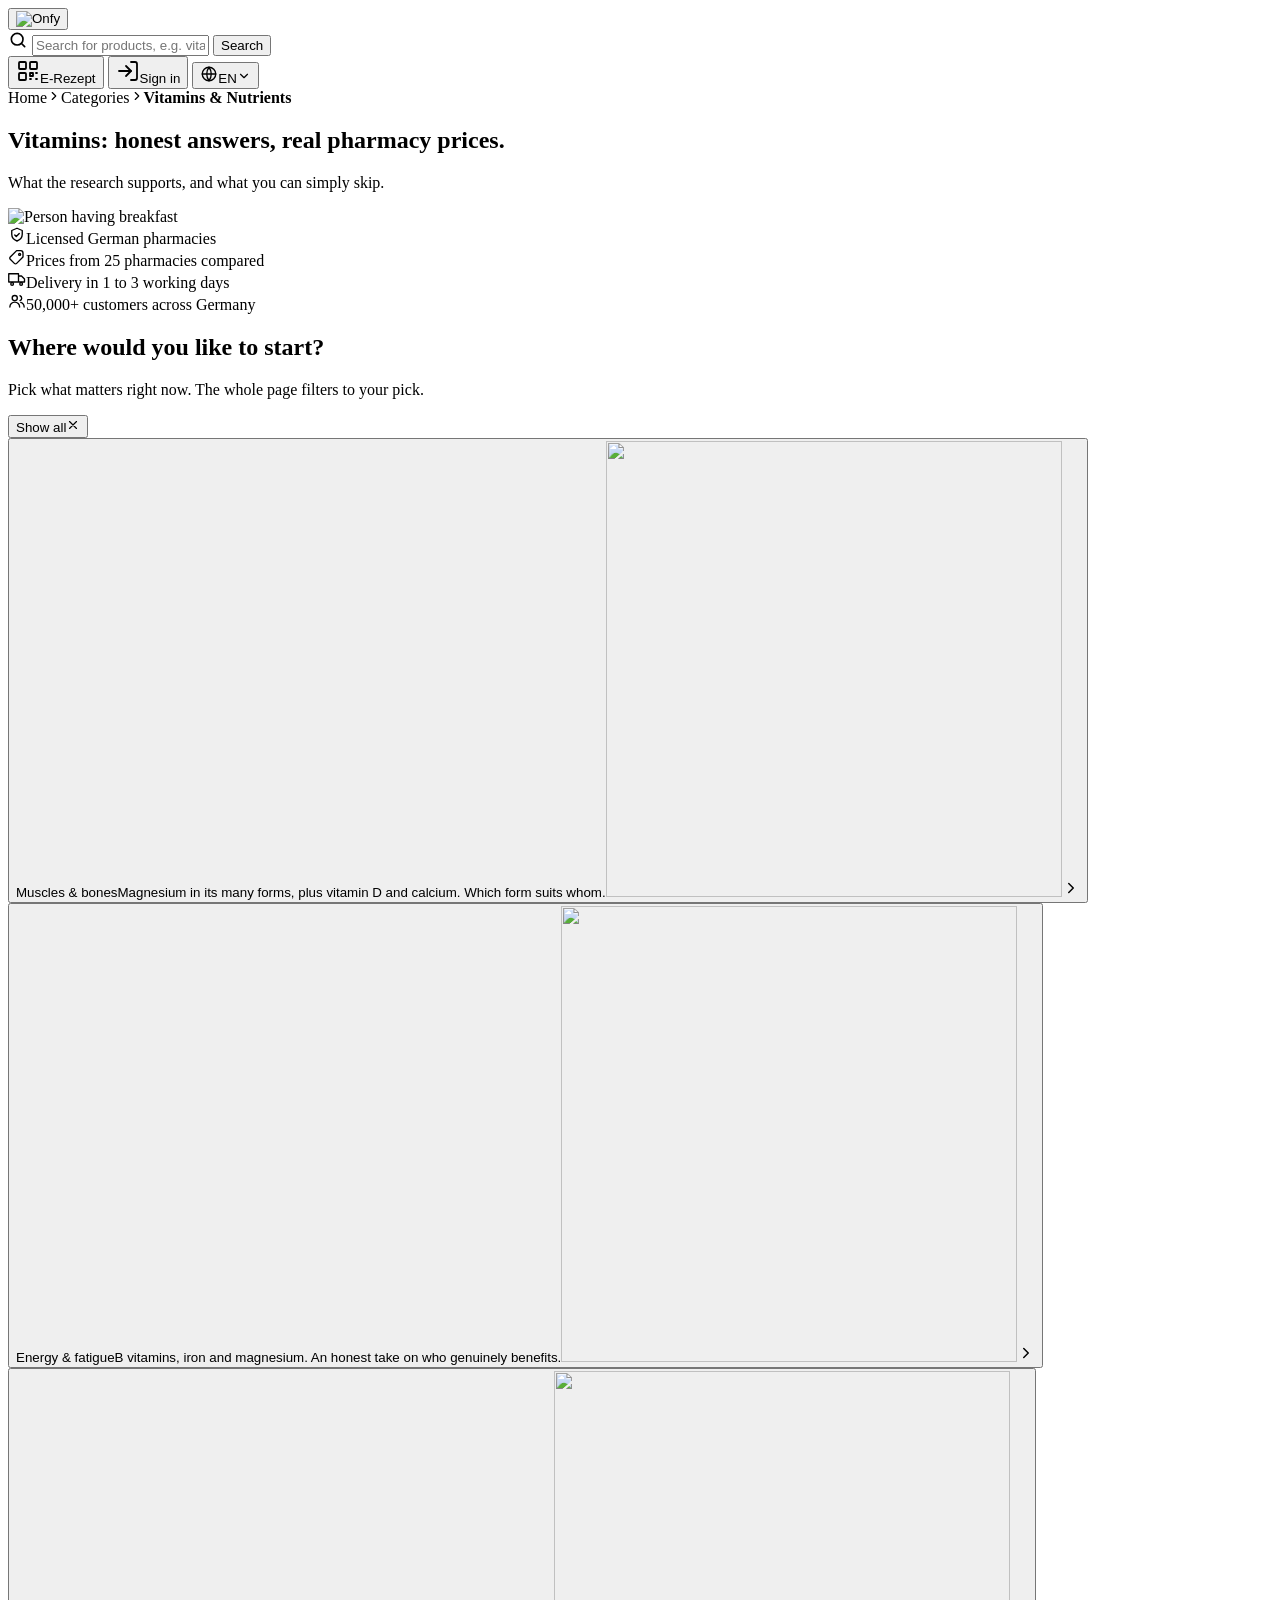
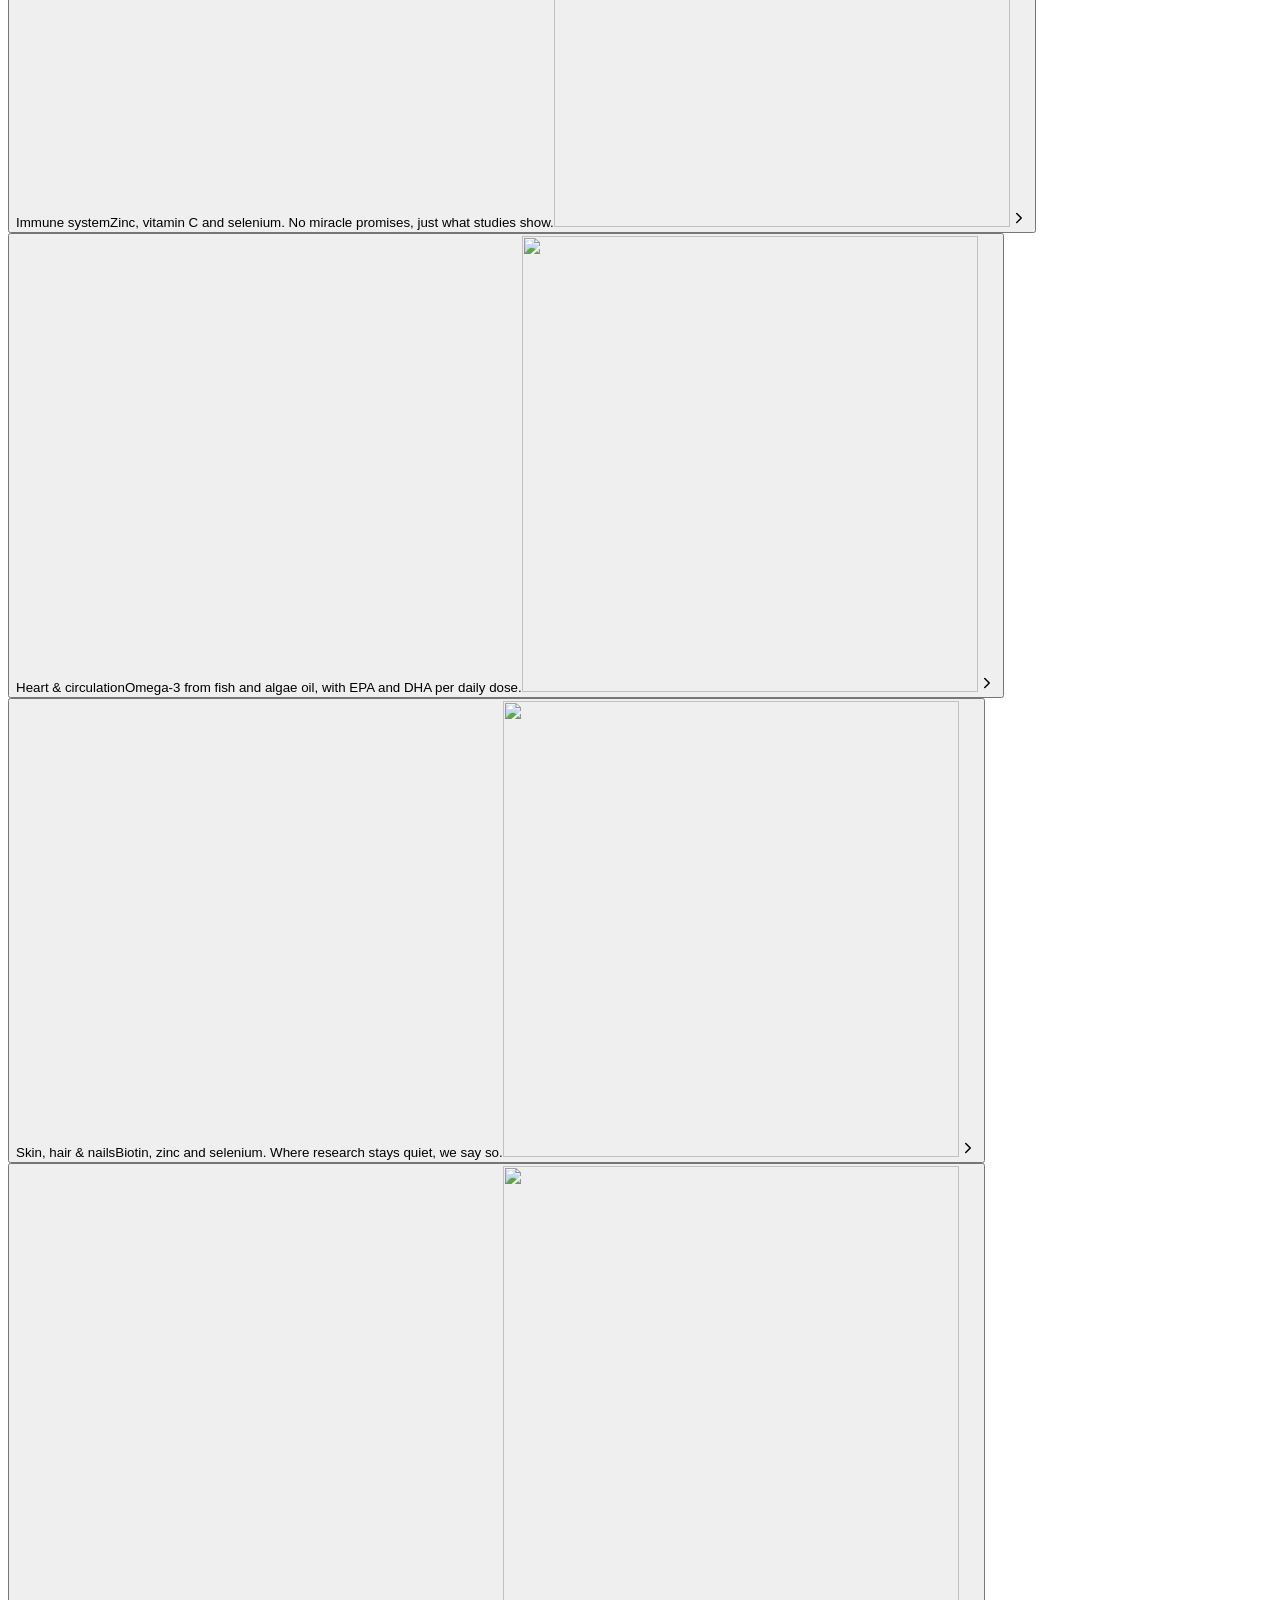
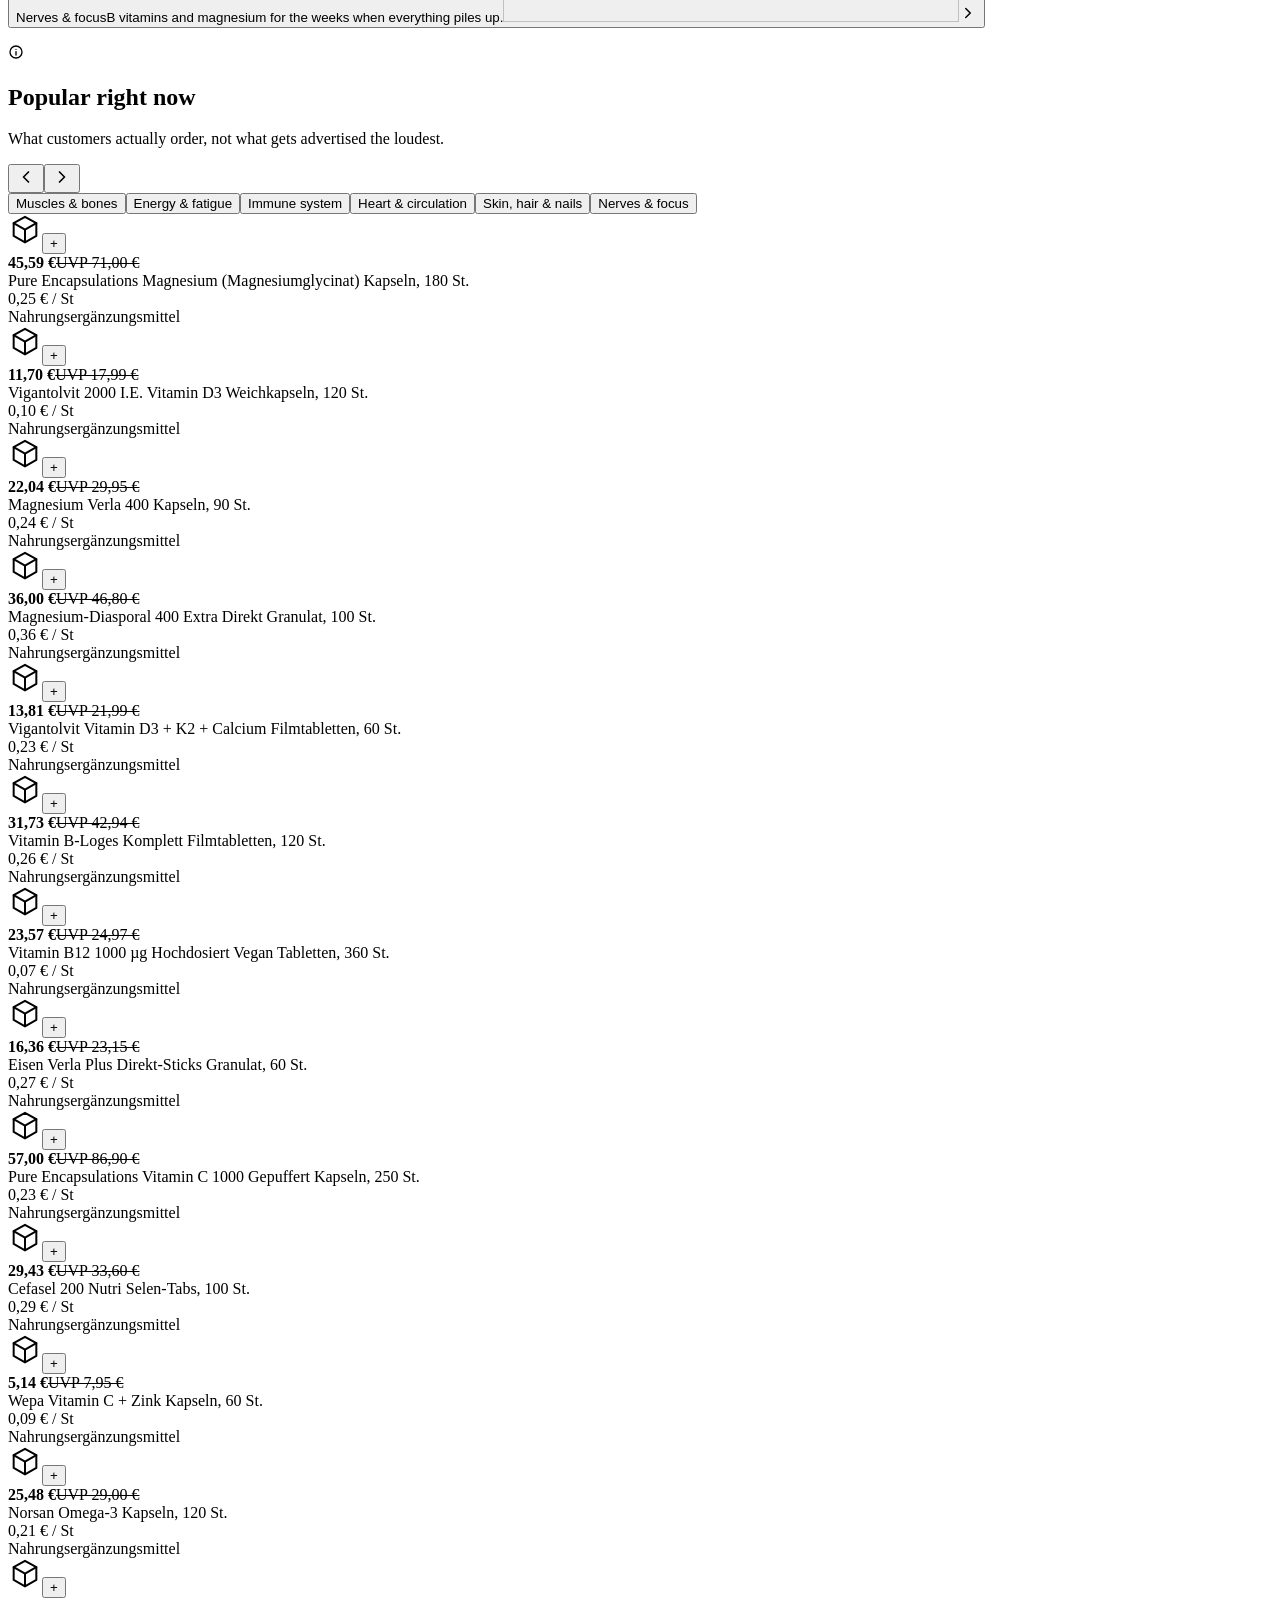
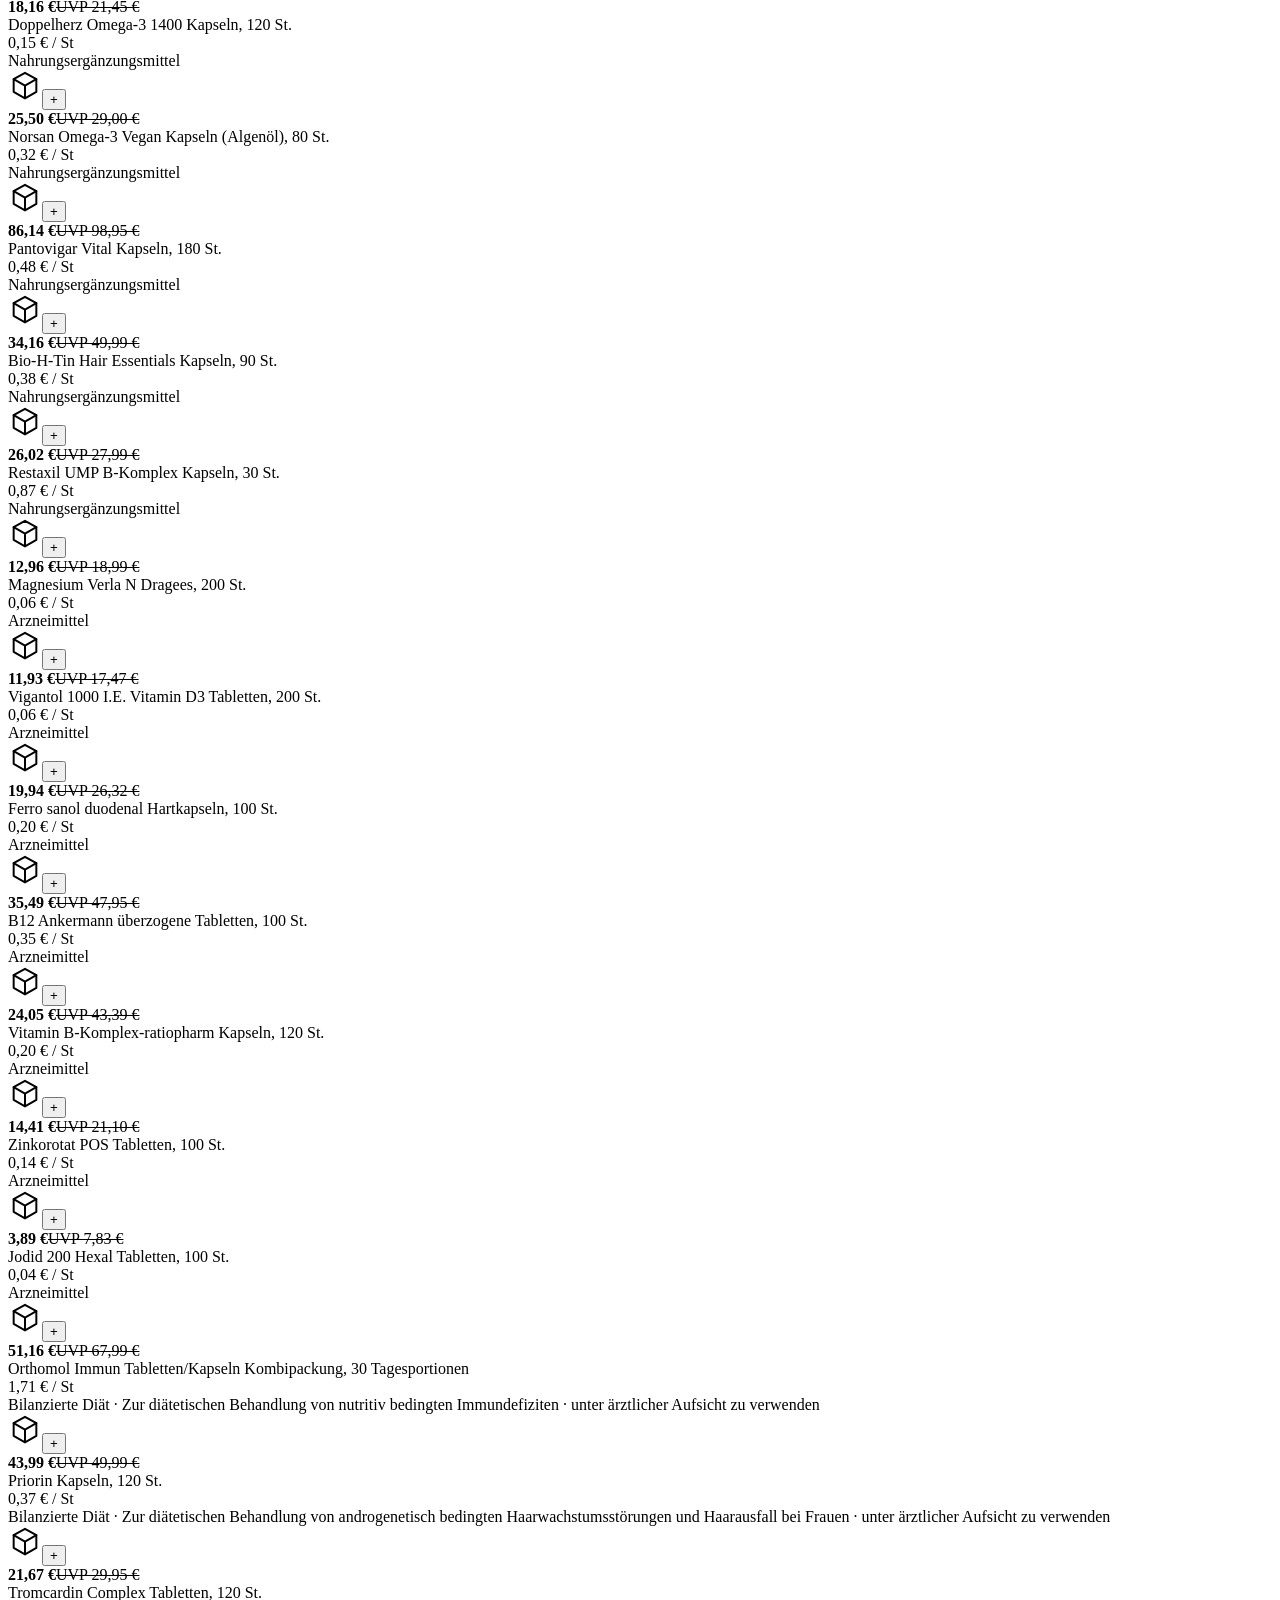
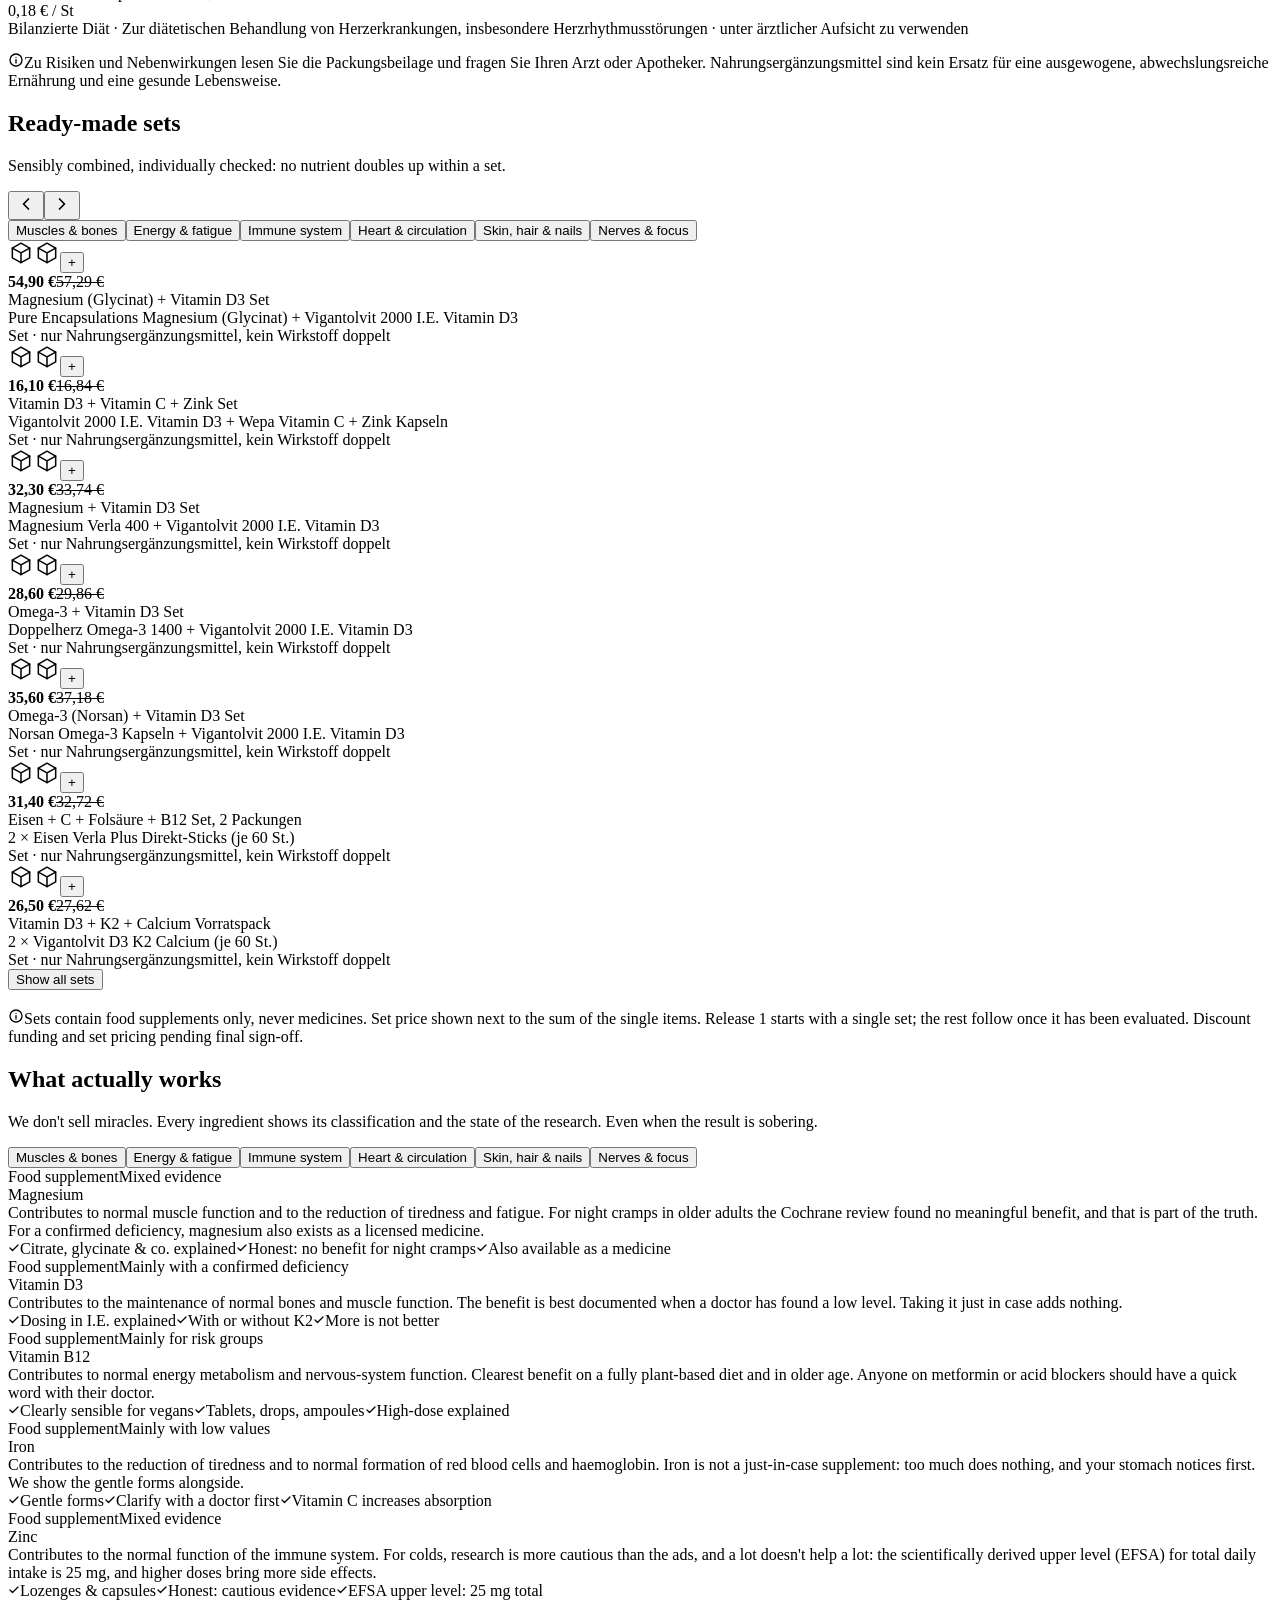
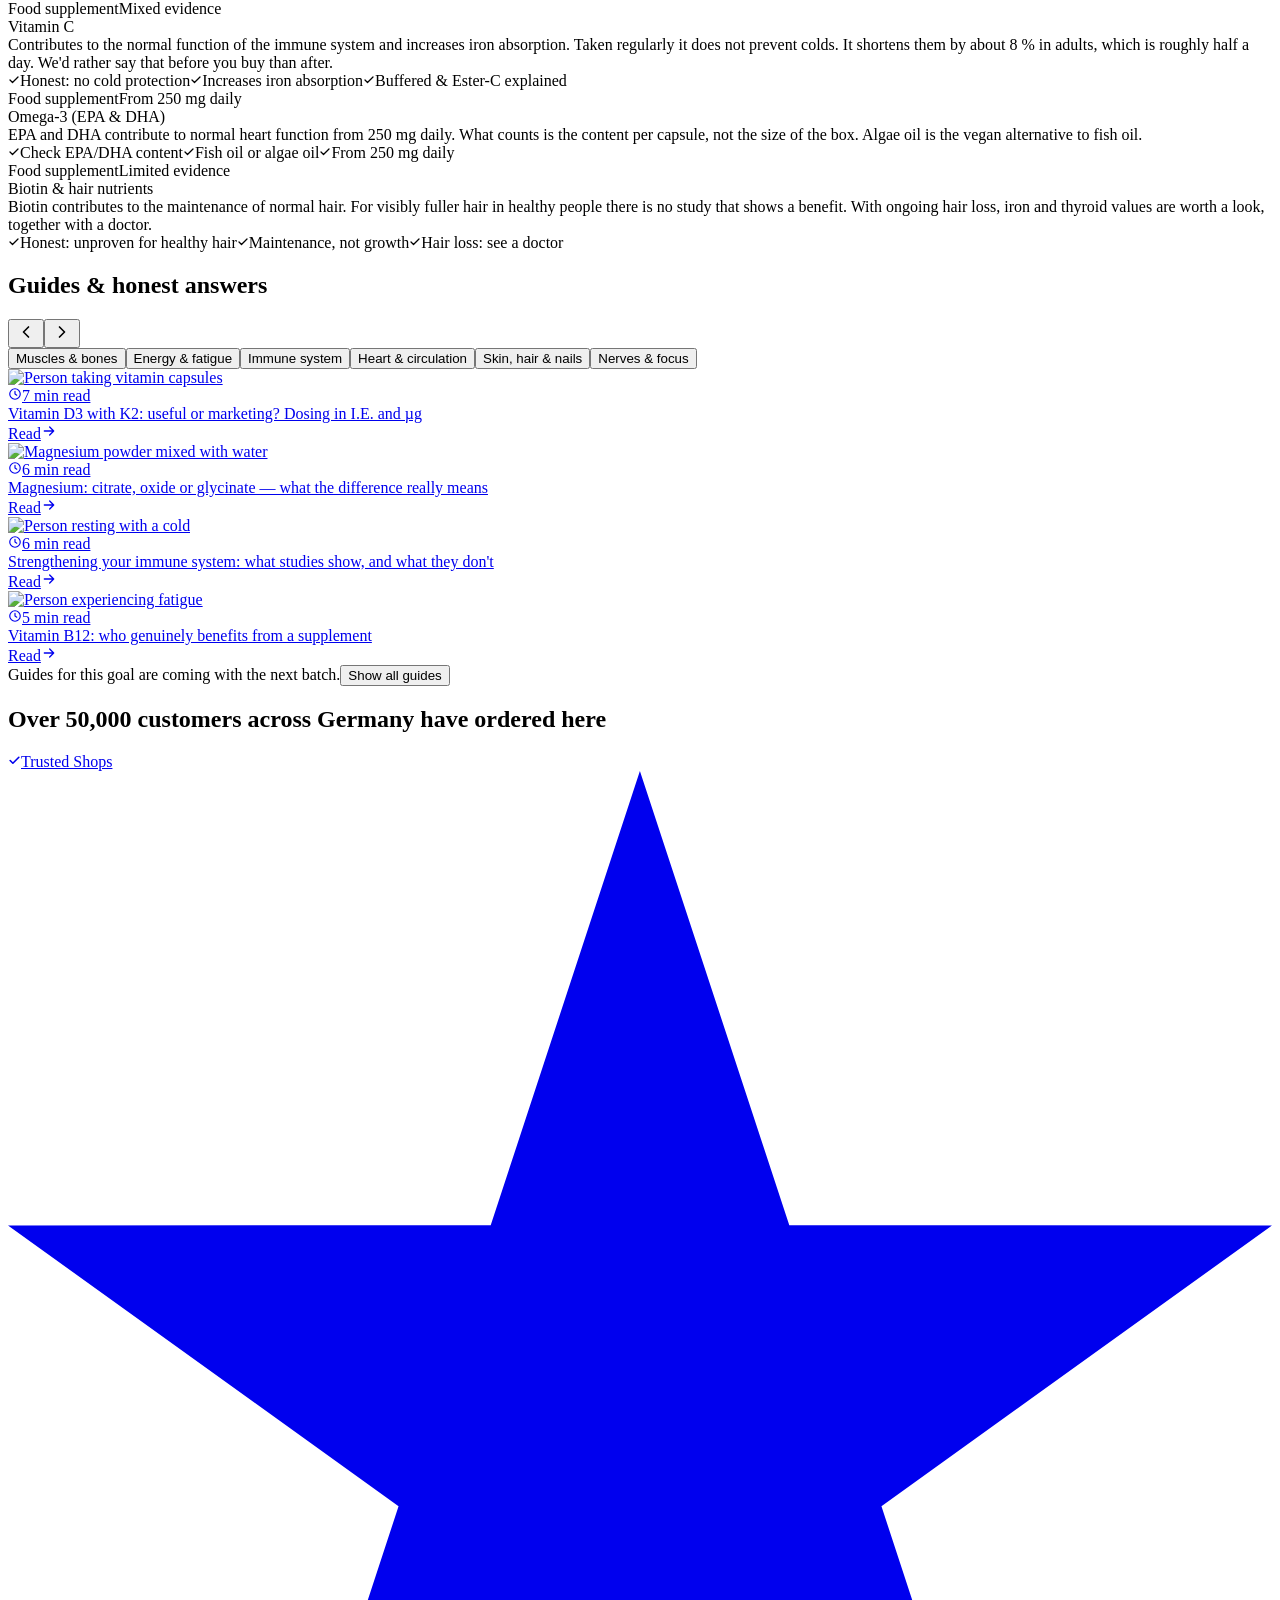
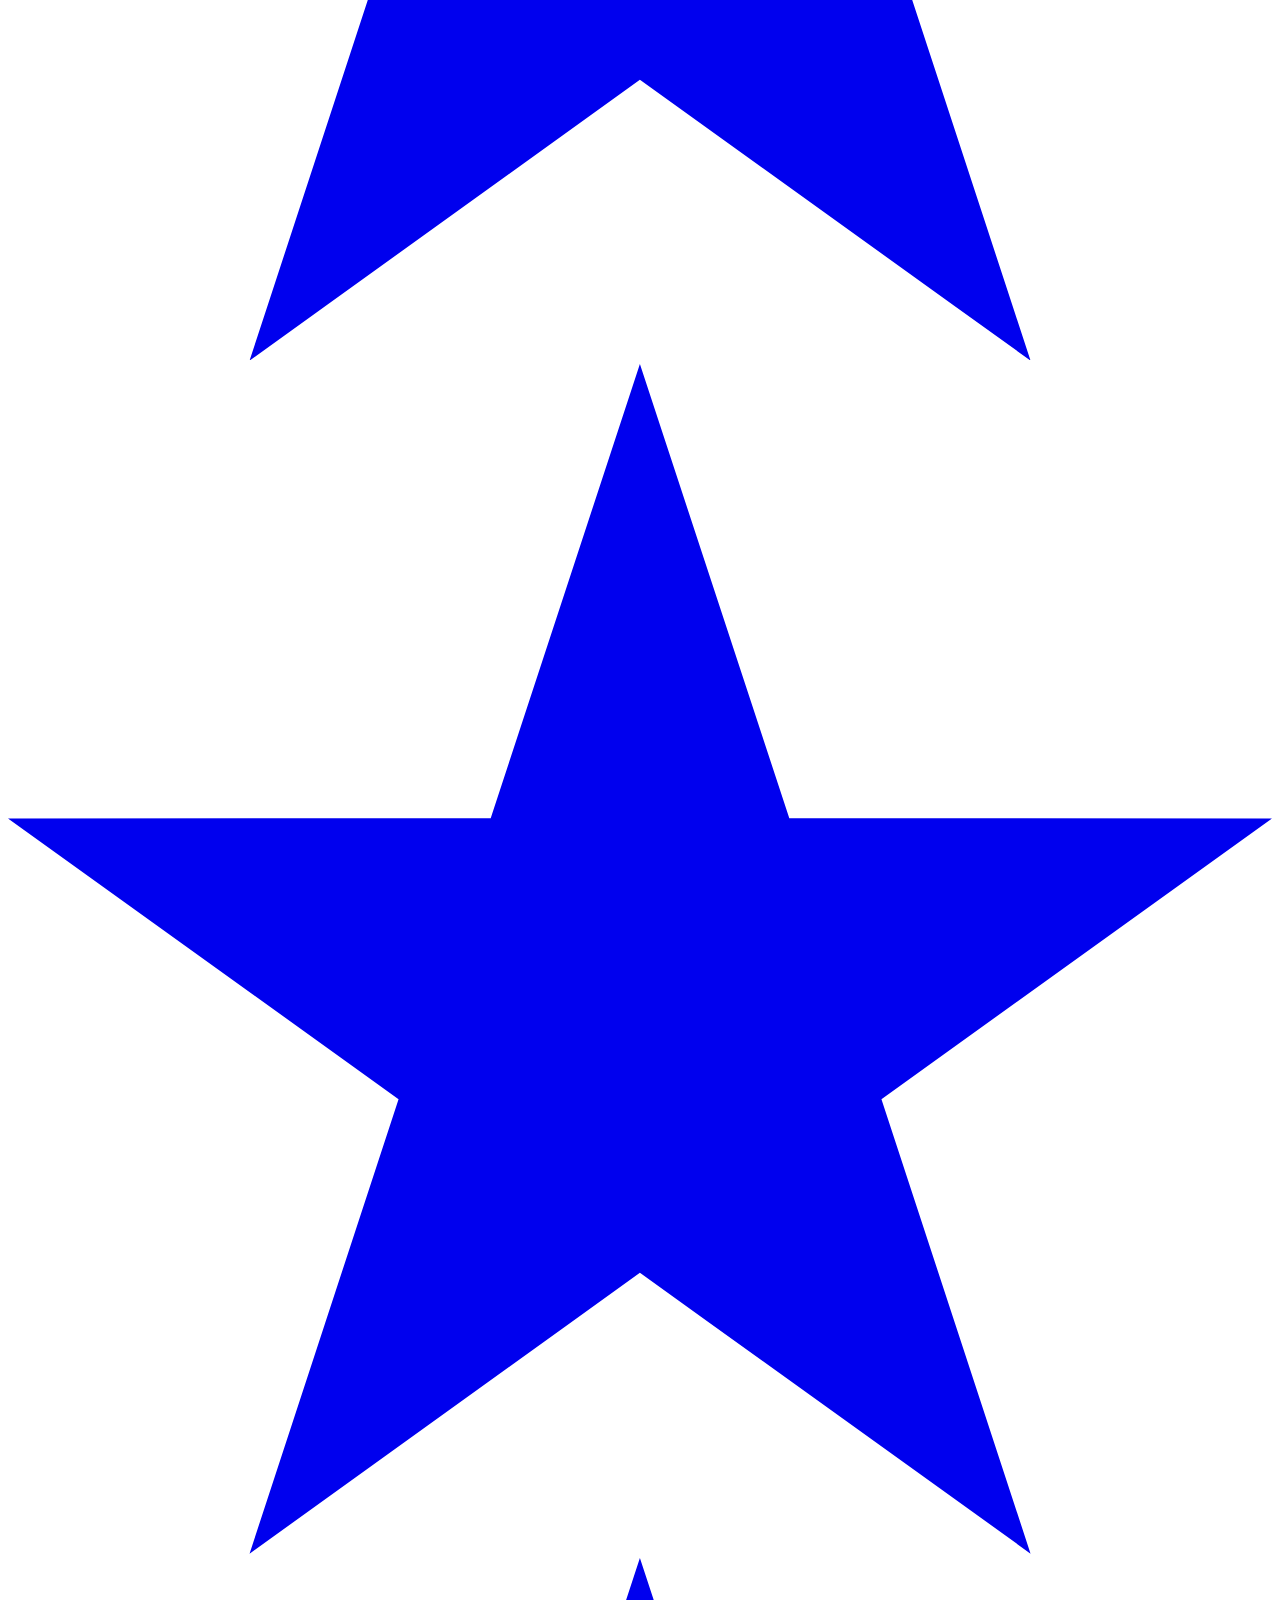
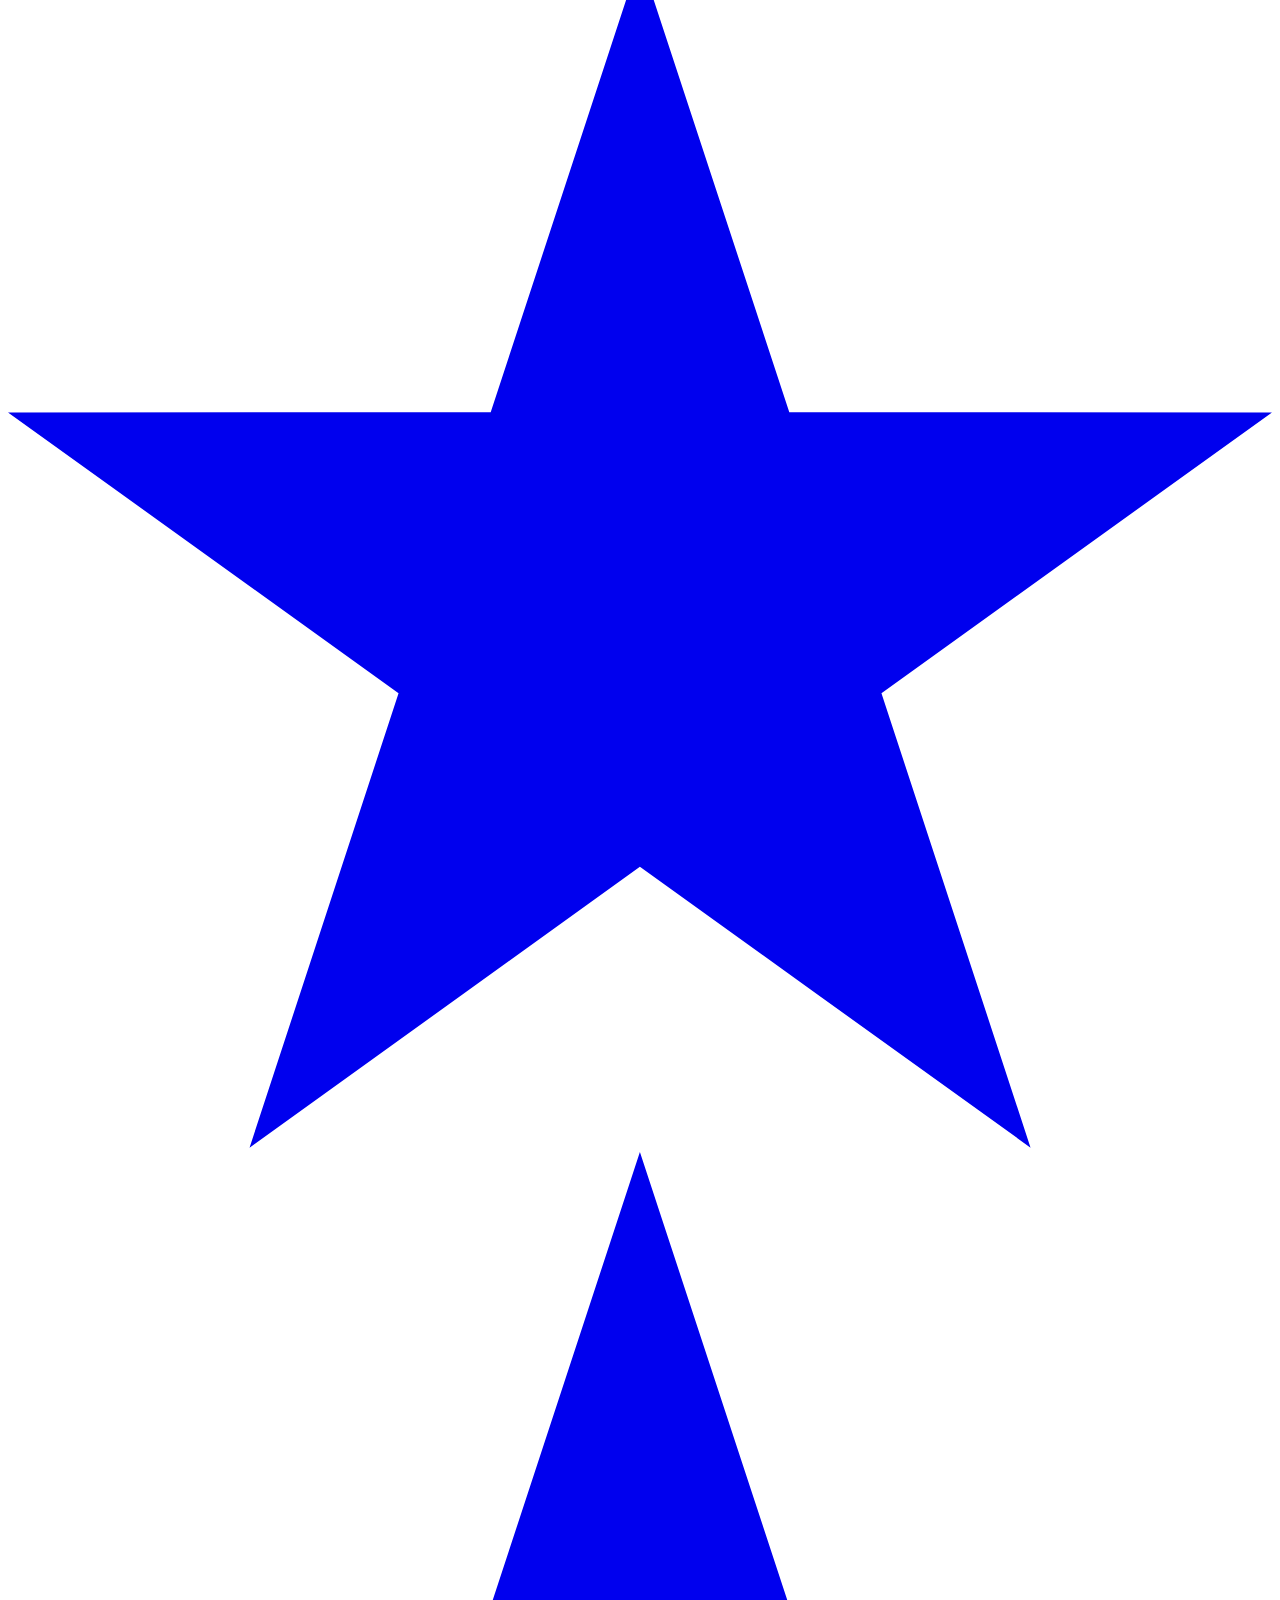
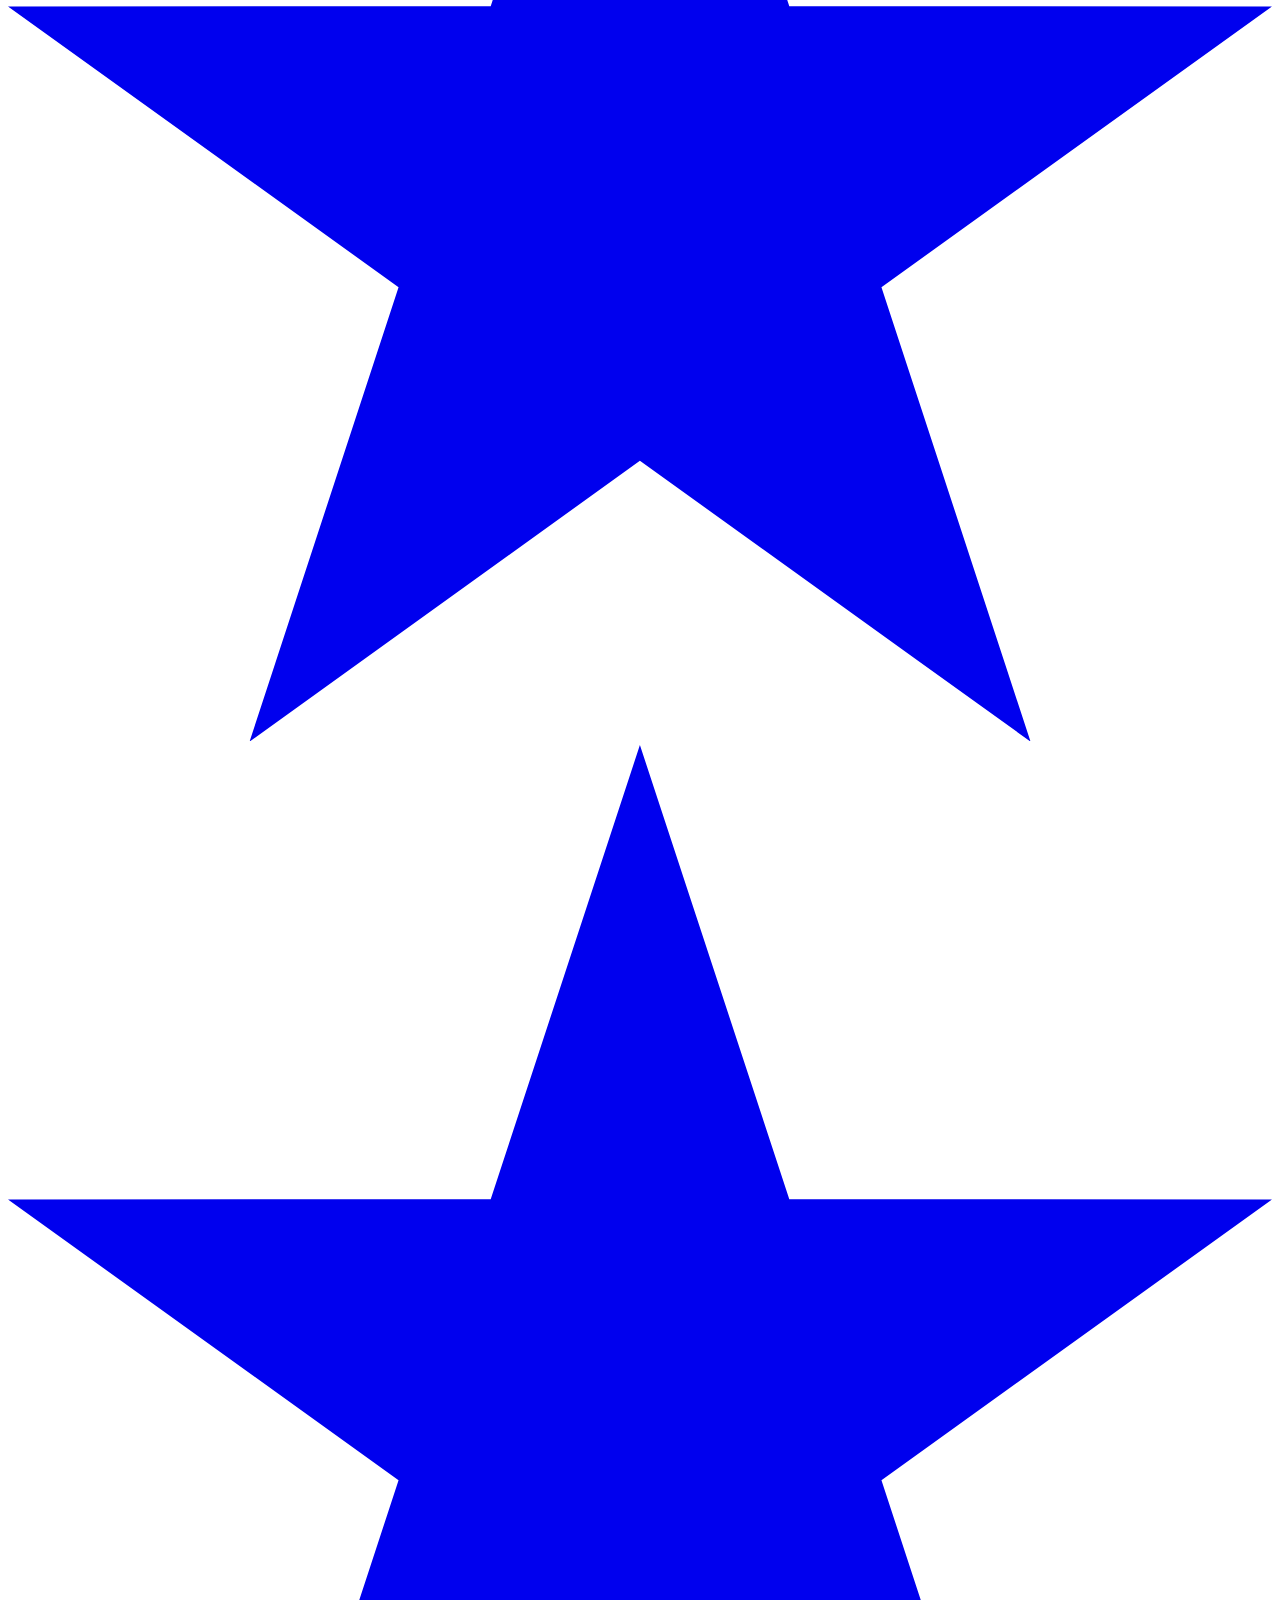
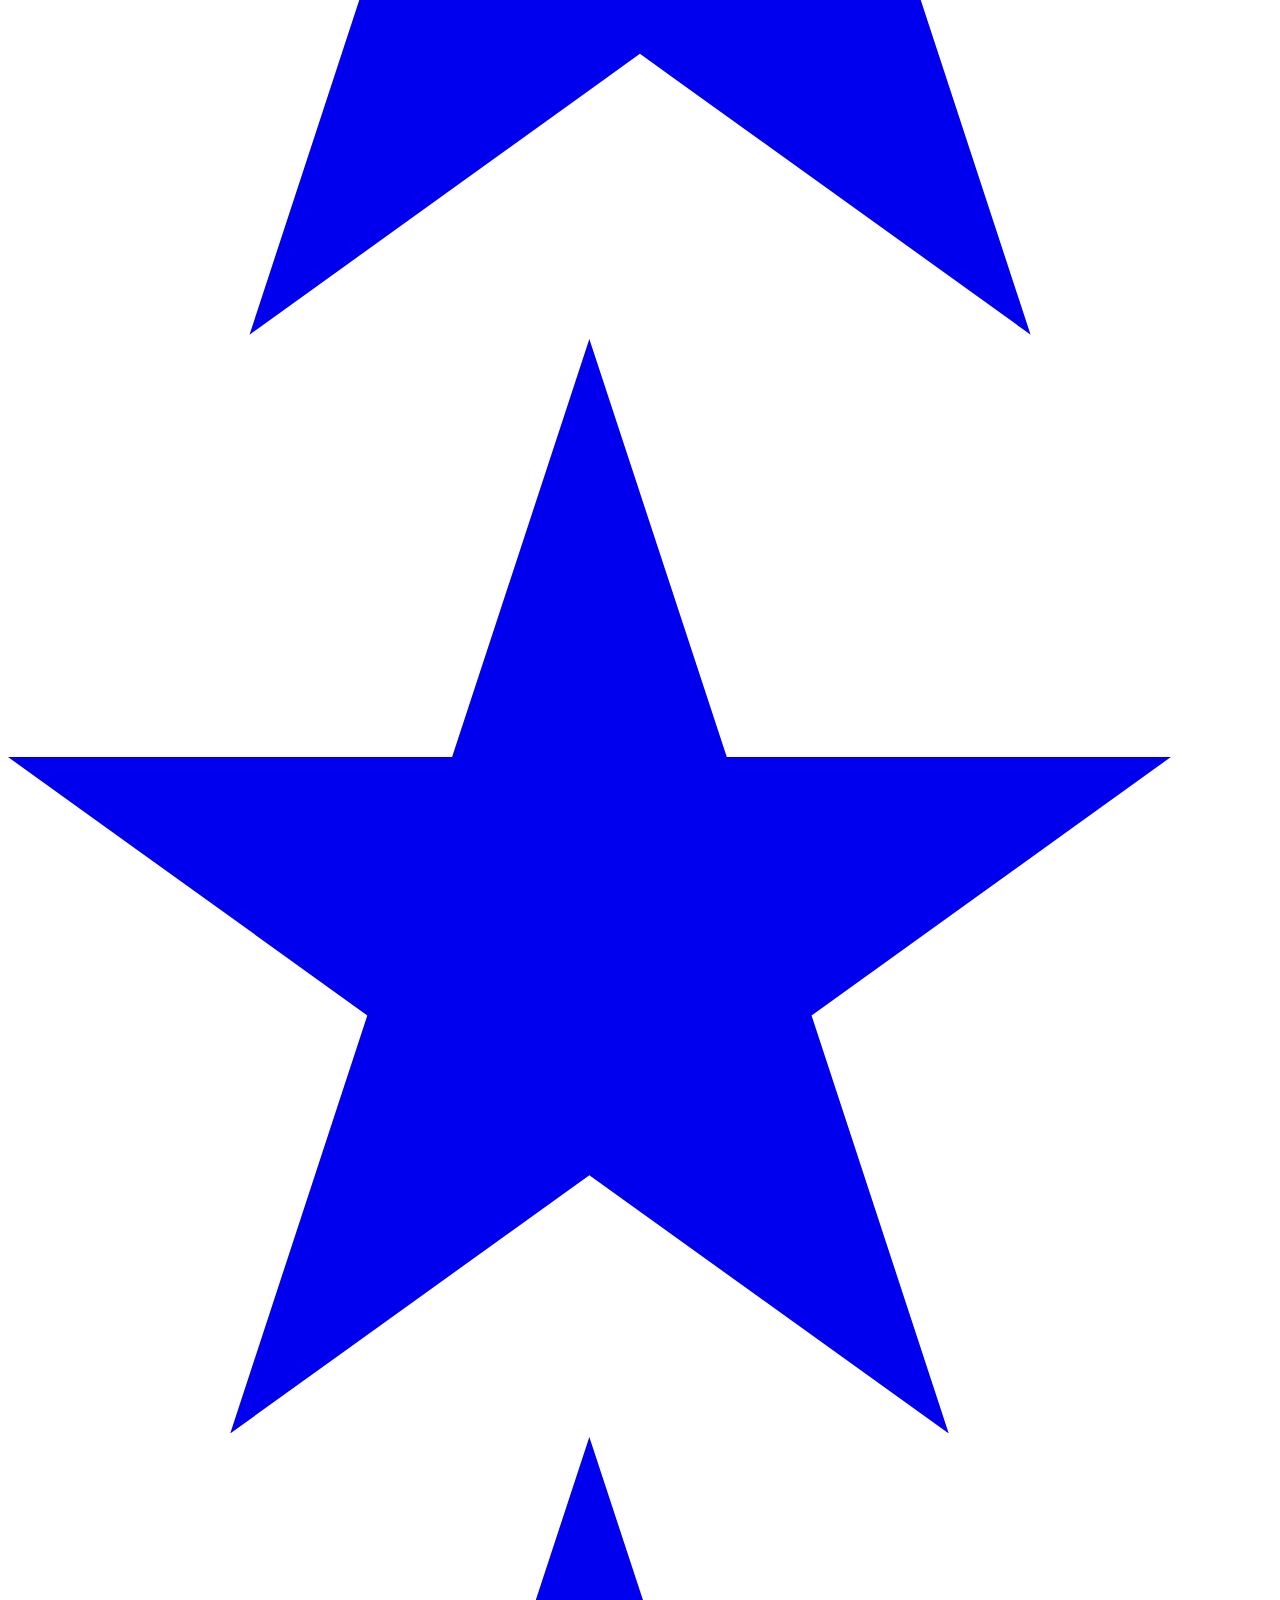
==== index.html @ 33c2eab2 "Update hero with refined breakfast frame" ====
<!DOCTYPE html>
<html lang="en">
<head>
  <meta charset="utf-8">
  <base href="/onfy-health-hubs/">
  <meta name="viewport" content="width=device-width, initial-scale=1">
  <meta name="robots" content="noindex">
  <title>Vitamins &amp; Nutrients · Onfy — prototype</title>
  <link rel="icon" href="assets/favicon.png?v=rounded-1">
  <link rel="preconnect" href="https://fonts.googleapis.com">
  <link rel="preconnect" href="https://fonts.gstatic.com" crossorigin>
  <link href="https://fonts.googleapis.com/css2?family=DM+Sans:opsz,wght@9..40,400;9..40,500;9..40,600;9..40,700;9..40,800&display=swap" rel="stylesheet">
  <link rel="stylesheet" href="styles/onfy.css">
  <link rel="stylesheet" href="styles/vh.css?v=full-hero-slide">
</head>
<body>

<header class="hd">
  <div class="hdin">
    <button class="brand" aria-label="Onfy home"><img class="brandlogo" src="assets/onfy-logo-new.svg" alt="Onfy"></button>
    <form class="search" onsubmit="return false">
      <svg class="svgi" width="20" height="20" viewBox="0 0 24 24" fill="none" stroke="currentColor" stroke-width="2" stroke-linecap="round" stroke-linejoin="round"><circle cx="11" cy="11" r="7"></circle><path d="M20 20l-3.5-3.5"></path></svg>
      <input placeholder="Search for products, e.g. vitamin D3">
      <button type="button" class="searchbtn">Search</button>
    </form>
    <nav class="hdnav">
      <button class="hdact"><svg class="svgi" width="24" height="24" viewBox="0 0 24 24" fill="none" stroke="currentColor" stroke-width="1.8" stroke-linecap="round" stroke-linejoin="round"><rect x="3" y="3" width="7" height="7" rx="1"></rect><rect x="14" y="3" width="7" height="7" rx="1"></rect><rect x="3" y="14" width="7" height="7" rx="1"></rect><path d="M14 14h3v3h-3zM20 14h1M14 20h1M20 20h1"></path></svg><span>E-Rezept</span></button>
      <button class="hdact"><svg class="svgi" width="24" height="24" viewBox="0 0 24 24" fill="none" stroke="currentColor" stroke-width="1.8" stroke-linecap="round" stroke-linejoin="round"><path d="M15 3h4a2 2 0 0 1 2 2v14a2 2 0 0 1-2 2h-4"></path><path d="M10 17l5-5-5-5"></path><path d="M15 12H3"></path></svg><span>Sign in</span></button>
      <button class="hdlang"><svg class="svgi" width="18" height="18" viewBox="0 0 24 24" fill="none" stroke="currentColor" stroke-width="1.8" stroke-linecap="round" stroke-linejoin="round"><circle cx="12" cy="12" r="9"></circle><path d="M3 12h18M12 3a15 15 0 0 1 0 18M12 3a15 15 0 0 0 0 18"></path></svg>EN<svg class="svgi" width="14" height="14" viewBox="0 0 24 24" fill="none" stroke="currentColor" stroke-width="2" stroke-linecap="round" stroke-linejoin="round"><path d="M6 9l6 6 6-6"></path></svg></button>
    </nav>
  </div>
</header>

<div class="wrap crumb"><span>Home</span><span class="sep"><svg class="svgi" width="14" height="14" viewBox="0 0 24 24" fill="none" stroke="currentColor" stroke-width="2" stroke-linecap="round" stroke-linejoin="round"><path d="M9 6l6 6-6 6"></path></svg></span><span>Categories</span><span class="sep"><svg class="svgi" width="14" height="14" viewBox="0 0 24 24" fill="none" stroke="currentColor" stroke-width="2" stroke-linecap="round" stroke-linejoin="round"><path d="M9 6l6 6-6 6"></path></svg></span><b>Vitamins &amp; Nutrients</b></div>

<section class="wrap hero">
  <div class="herotext">
    <h1 class="h1">Vitamins: honest answers, real pharmacy prices.</h1>
    <p class="micro"><span class="dot"></span>What the research supports, and what you can simply skip.</p>
    </div>
  <div class="heroimg"><img class="heroimgpic" src="assets/hero-vitamins-wide-v4.jpg" alt="Person having breakfast" width="2047" height="647"></div>
  <div class="trust">
    <div class="tchip tcf"><span class="tico"><svg class="svgi" width="18" height="18" viewBox="0 0 24 24" fill="none" stroke="currentColor" stroke-width="1.8" stroke-linecap="round" stroke-linejoin="round"><path d="M12 3 5 6v5c0 4.5 3 7.5 7 9 4-1.5 7-4.5 7-9V6l-7-3Z"></path><path d="m9 12 2 2 4-4"></path></svg></span><span class="tlabel">Licensed German pharmacies</span></div>
    <div class="tchip"><span class="tico"><svg class="svgi" width="18" height="18" viewBox="0 0 24 24" fill="none" stroke="currentColor" stroke-width="1.8" stroke-linecap="round" stroke-linejoin="round"><path d="M20 12l-8.5 8.5a2.1 2.1 0 0 1-3 0L3 15a2.1 2.1 0 0 1 0-3L11.5 3.5H17a3 3 0 0 1 3 3V12z"></path><circle cx="15.5" cy="8.5" r="1.3"></circle></svg></span><span class="tlabel">Prices from 25 pharmacies compared</span></div>
    <div class="tchip"><span class="tico"><svg class="svgi" width="18" height="18" viewBox="0 0 24 24" fill="none" stroke="currentColor" stroke-width="1.8" stroke-linecap="round" stroke-linejoin="round"><path d="M1 5h13v11H1zM14 8h4l4 4v4h-8z"></path><circle cx="5.5" cy="18.5" r="1.8"></circle><circle cx="17.5" cy="18.5" r="1.8"></circle></svg></span><span class="tlabel">Delivery in 1 to 3 working days</span></div>
    <div class="tchip"><span class="tico"><svg class="svgi" width="18" height="18" viewBox="0 0 24 24" fill="none" stroke="currentColor" stroke-width="1.8" stroke-linecap="round" stroke-linejoin="round"><circle cx="9" cy="8" r="3.4"></circle><path d="M2.5 20a6.5 6.5 0 0 1 13 0"></path><path d="M16 5a3.4 3.4 0 0 1 0 6.4M21.5 20a6.5 6.5 0 0 0-4.5-6.2"></path></svg></span><span class="tlabel">50,000+ customers across Germany</span></div>
  </div>
</section>


<section class="wrap sec">
  <div class="sechead">
    <div><h2 class="secttl">Where would you like to start?</h2><p class="secsub">Pick what matters right now. The whole page filters to your pick.</p></div>
    <button class="clearbtn hidden" id="clearBtn">Show all<svg class="svgi" width="14" height="14" viewBox="0 0 24 24" fill="none" stroke="currentColor" stroke-width="2" stroke-linecap="round" stroke-linejoin="round"><path d="M6 6l12 12M18 6 6 18"></path></svg></button>
  </div>
  <div class="startgrid" id="startGrid">
    <button class="scard" data-goal="muscles"><span class="sctext"><span class="sclabel">Muscles &amp; bones</span><span class="scsub">Magnesium in its many forms, plus vitamin D and calcium. Which form suits whom.</span></span><span class="sillu"><img src="assets/goal-muscles-bones.png" alt="" width="456" height="456" loading="lazy"></span><span class="scarr"><svg class="svgi" width="18" height="18" viewBox="0 0 24 24" fill="none" stroke="currentColor" stroke-width="2" stroke-linecap="round" stroke-linejoin="round"><path d="M9 6l6 6-6 6"></path></svg></span></button><button class="scard" data-goal="energy"><span class="sctext"><span class="sclabel">Energy &amp; fatigue</span><span class="scsub">B vitamins, iron and magnesium. An honest take on who genuinely benefits.</span></span><span class="sillu"><img src="assets/goal-energy-fatigue.png" alt="" width="456" height="456" loading="lazy"></span><span class="scarr"><svg class="svgi" width="18" height="18" viewBox="0 0 24 24" fill="none" stroke="currentColor" stroke-width="2" stroke-linecap="round" stroke-linejoin="round"><path d="M9 6l6 6-6 6"></path></svg></span></button><button class="scard" data-goal="immune"><span class="sctext"><span class="sclabel">Immune system</span><span class="scsub">Zinc, vitamin C and selenium. No miracle promises, just what studies show.</span></span><span class="sillu"><img src="assets/goal-immune-system.png" alt="" width="456" height="456" loading="lazy"></span><span class="scarr"><svg class="svgi" width="18" height="18" viewBox="0 0 24 24" fill="none" stroke="currentColor" stroke-width="2" stroke-linecap="round" stroke-linejoin="round"><path d="M9 6l6 6-6 6"></path></svg></span></button><button class="scard" data-goal="heart"><span class="sctext"><span class="sclabel">Heart &amp; circulation</span><span class="scsub">Omega-3 from fish and algae oil, with EPA and DHA per daily dose.</span></span><span class="sillu"><img src="assets/goal-heart-circulation.png" alt="" width="456" height="456" loading="lazy"></span><span class="scarr"><svg class="svgi" width="18" height="18" viewBox="0 0 24 24" fill="none" stroke="currentColor" stroke-width="2" stroke-linecap="round" stroke-linejoin="round"><path d="M9 6l6 6-6 6"></path></svg></span></button><button class="scard" data-goal="skin"><span class="sctext"><span class="sclabel">Skin, hair &amp; nails</span><span class="scsub">Biotin, zinc and selenium. Where research stays quiet, we say so.</span></span><span class="sillu"><img src="assets/goal-skin-hair-nails.png" alt="" width="456" height="456" loading="lazy"></span><span class="scarr"><svg class="svgi" width="18" height="18" viewBox="0 0 24 24" fill="none" stroke="currentColor" stroke-width="2" stroke-linecap="round" stroke-linejoin="round"><path d="M9 6l6 6-6 6"></path></svg></span></button><button class="scard" data-goal="nerves"><span class="sctext"><span class="sclabel">Nerves &amp; focus</span><span class="scsub">B vitamins and magnesium for the weeks when everything piles up.</span></span><span class="sillu"><img src="assets/goal-nerves-focus.png" alt="" width="456" height="456" loading="lazy"></span><span class="scarr"><svg class="svgi" width="18" height="18" viewBox="0 0 24 24" fill="none" stroke="currentColor" stroke-width="2" stroke-linecap="round" stroke-linejoin="round"><path d="M9 6l6 6-6 6"></path></svg></span></button>
  </div>
  <p class="ccnote hidden" id="ccnote"><span class="ccnoteico"><svg class="svgi" width="16" height="16" viewBox="0 0 24 24" fill="none" stroke="currentColor" stroke-width="2" stroke-linecap="round" stroke-linejoin="round"><circle cx="12" cy="12" r="9"></circle><path d="M12 11.5v5"></path><path d="M12 8h.01"></path></svg></span><span id="ccnoteTxt"></span></p>
</section>

<section class="wrap sec">
  <div class="sechead"><div><h2 class="secttl">Popular right now</h2><p class="secsub">What customers actually order, not what gets advertised the loudest.</p></div><div class="secright"><button class="arrowbtn" data-scroll="#popRail" data-dir="-1" aria-label="Scroll left"><svg class="svgi" width="20" height="20" viewBox="0 0 24 24" fill="none" stroke="currentColor" stroke-width="2" stroke-linecap="round" stroke-linejoin="round"><path d="M15 6l-6 6 6 6"></path></svg></button><button class="arrowbtn" data-scroll="#popRail" data-dir="1" aria-label="Scroll right"><svg class="svgi" width="20" height="20" viewBox="0 0 24 24" fill="none" stroke="currentColor" stroke-width="2" stroke-linecap="round" stroke-linejoin="round"><path d="M9 6l6 6-6 6"></path></svg></button></div></div>
  <div class="chips" data-chips><button class="chip" data-goal="muscles">Muscles &amp; bones</button><button class="chip" data-goal="energy">Energy &amp; fatigue</button><button class="chip" data-goal="immune">Immune system</button><button class="chip" data-goal="heart">Heart &amp; circulation</button><button class="chip" data-goal="skin">Skin, hair &amp; nails</button><button class="chip" data-goal="nerves">Nerves &amp; focus</button></div>
  <div class="prail" id="popRail">
    <div class="pcard" data-goals="muscles nerves"><div class="pwell"><svg class="svgi" width="34" height="34" viewBox="0 0 24 24" fill="none" stroke="currentColor" stroke-width="1.4" stroke-linecap="round" stroke-linejoin="round"><path d="M12 2l8 4.5v9L12 20 4 15.5v-9L12 2z"></path><path d="M4 6.5l8 4.5 8-4.5M12 11v9"></path></svg><button class="pplus" data-add aria-label="Add to cart">+</button></div><div class="pinfo"><div class="prow"><b>45,59 €</b><s>UVP 71,00 €</s></div><div class="pname">Pure Encapsulations Magnesium (Magnesiumglycinat) Kapseln, 180 St.</div><div class="punit">0,25 € / St</div><div class="pclass">Nahrungsergänzungsmittel</div></div></div><div class="pcard" data-goals="muscles immune"><div class="pwell"><svg class="svgi" width="34" height="34" viewBox="0 0 24 24" fill="none" stroke="currentColor" stroke-width="1.4" stroke-linecap="round" stroke-linejoin="round"><path d="M12 2l8 4.5v9L12 20 4 15.5v-9L12 2z"></path><path d="M4 6.5l8 4.5 8-4.5M12 11v9"></path></svg><button class="pplus" data-add aria-label="Add to cart">+</button></div><div class="pinfo"><div class="prow"><b>11,70 €</b><s>UVP 17,99 €</s></div><div class="pname">Vigantolvit 2000 I.E. Vitamin D3 Weichkapseln, 120 St.</div><div class="punit">0,10 € / St</div><div class="pclass">Nahrungsergänzungsmittel</div></div></div><div class="pcard" data-goals="muscles"><div class="pwell"><svg class="svgi" width="34" height="34" viewBox="0 0 24 24" fill="none" stroke="currentColor" stroke-width="1.4" stroke-linecap="round" stroke-linejoin="round"><path d="M12 2l8 4.5v9L12 20 4 15.5v-9L12 2z"></path><path d="M4 6.5l8 4.5 8-4.5M12 11v9"></path></svg><button class="pplus" data-add aria-label="Add to cart">+</button></div><div class="pinfo"><div class="prow"><b>22,04 €</b><s>UVP 29,95 €</s></div><div class="pname">Magnesium Verla 400 Kapseln, 90 St.</div><div class="punit">0,24 € / St</div><div class="pclass">Nahrungsergänzungsmittel</div></div></div><div class="pcard" data-goals="muscles"><div class="pwell"><svg class="svgi" width="34" height="34" viewBox="0 0 24 24" fill="none" stroke="currentColor" stroke-width="1.4" stroke-linecap="round" stroke-linejoin="round"><path d="M12 2l8 4.5v9L12 20 4 15.5v-9L12 2z"></path><path d="M4 6.5l8 4.5 8-4.5M12 11v9"></path></svg><button class="pplus" data-add aria-label="Add to cart">+</button></div><div class="pinfo"><div class="prow"><b>36,00 €</b><s>UVP 46,80 €</s></div><div class="pname">Magnesium-Diasporal 400 Extra Direkt Granulat, 100 St.</div><div class="punit">0,36 € / St</div><div class="pclass">Nahrungsergänzungsmittel</div></div></div><div class="pcard" data-goals="muscles"><div class="pwell"><svg class="svgi" width="34" height="34" viewBox="0 0 24 24" fill="none" stroke="currentColor" stroke-width="1.4" stroke-linecap="round" stroke-linejoin="round"><path d="M12 2l8 4.5v9L12 20 4 15.5v-9L12 2z"></path><path d="M4 6.5l8 4.5 8-4.5M12 11v9"></path></svg><button class="pplus" data-add aria-label="Add to cart">+</button></div><div class="pinfo"><div class="prow"><b>13,81 €</b><s>UVP 21,99 €</s></div><div class="pname">Vigantolvit Vitamin D3 + K2 + Calcium Filmtabletten, 60 St.</div><div class="punit">0,23 € / St</div><div class="pclass">Nahrungsergänzungsmittel</div></div></div><div class="pcard" data-goals="energy nerves"><div class="pwell"><svg class="svgi" width="34" height="34" viewBox="0 0 24 24" fill="none" stroke="currentColor" stroke-width="1.4" stroke-linecap="round" stroke-linejoin="round"><path d="M12 2l8 4.5v9L12 20 4 15.5v-9L12 2z"></path><path d="M4 6.5l8 4.5 8-4.5M12 11v9"></path></svg><button class="pplus" data-add aria-label="Add to cart">+</button></div><div class="pinfo"><div class="prow"><b>31,73 €</b><s>UVP 42,94 €</s></div><div class="pname">Vitamin B-Loges Komplett Filmtabletten, 120 St.</div><div class="punit">0,26 € / St</div><div class="pclass">Nahrungsergänzungsmittel</div></div></div><div class="pcard" data-goals="energy"><div class="pwell"><svg class="svgi" width="34" height="34" viewBox="0 0 24 24" fill="none" stroke="currentColor" stroke-width="1.4" stroke-linecap="round" stroke-linejoin="round"><path d="M12 2l8 4.5v9L12 20 4 15.5v-9L12 2z"></path><path d="M4 6.5l8 4.5 8-4.5M12 11v9"></path></svg><button class="pplus" data-add aria-label="Add to cart">+</button></div><div class="pinfo"><div class="prow"><b>23,57 €</b><s>UVP 24,97 €</s></div><div class="pname">Vitamin B12 1000 µg Hochdosiert Vegan Tabletten, 360 St.</div><div class="punit">0,07 € / St</div><div class="pclass">Nahrungsergänzungsmittel</div></div></div><div class="pcard" data-goals="energy"><div class="pwell"><svg class="svgi" width="34" height="34" viewBox="0 0 24 24" fill="none" stroke="currentColor" stroke-width="1.4" stroke-linecap="round" stroke-linejoin="round"><path d="M12 2l8 4.5v9L12 20 4 15.5v-9L12 2z"></path><path d="M4 6.5l8 4.5 8-4.5M12 11v9"></path></svg><button class="pplus" data-add aria-label="Add to cart">+</button></div><div class="pinfo"><div class="prow"><b>16,36 €</b><s>UVP 23,15 €</s></div><div class="pname">Eisen Verla Plus Direkt-Sticks Granulat, 60 St.</div><div class="punit">0,27 € / St</div><div class="pclass">Nahrungsergänzungsmittel</div></div></div><div class="pcard" data-goals="immune"><div class="pwell"><svg class="svgi" width="34" height="34" viewBox="0 0 24 24" fill="none" stroke="currentColor" stroke-width="1.4" stroke-linecap="round" stroke-linejoin="round"><path d="M12 2l8 4.5v9L12 20 4 15.5v-9L12 2z"></path><path d="M4 6.5l8 4.5 8-4.5M12 11v9"></path></svg><button class="pplus" data-add aria-label="Add to cart">+</button></div><div class="pinfo"><div class="prow"><b>57,00 €</b><s>UVP 86,90 €</s></div><div class="pname">Pure Encapsulations Vitamin C 1000 Gepuffert Kapseln, 250 St.</div><div class="punit">0,23 € / St</div><div class="pclass">Nahrungsergänzungsmittel</div></div></div><div class="pcard" data-goals="immune"><div class="pwell"><svg class="svgi" width="34" height="34" viewBox="0 0 24 24" fill="none" stroke="currentColor" stroke-width="1.4" stroke-linecap="round" stroke-linejoin="round"><path d="M12 2l8 4.5v9L12 20 4 15.5v-9L12 2z"></path><path d="M4 6.5l8 4.5 8-4.5M12 11v9"></path></svg><button class="pplus" data-add aria-label="Add to cart">+</button></div><div class="pinfo"><div class="prow"><b>29,43 €</b><s>UVP 33,60 €</s></div><div class="pname">Cefasel 200 Nutri Selen-Tabs, 100 St.</div><div class="punit">0,29 € / St</div><div class="pclass">Nahrungsergänzungsmittel</div></div></div><div class="pcard" data-goals="immune"><div class="pwell"><svg class="svgi" width="34" height="34" viewBox="0 0 24 24" fill="none" stroke="currentColor" stroke-width="1.4" stroke-linecap="round" stroke-linejoin="round"><path d="M12 2l8 4.5v9L12 20 4 15.5v-9L12 2z"></path><path d="M4 6.5l8 4.5 8-4.5M12 11v9"></path></svg><button class="pplus" data-add aria-label="Add to cart">+</button></div><div class="pinfo"><div class="prow"><b>5,14 €</b><s>UVP 7,95 €</s></div><div class="pname">Wepa Vitamin C + Zink Kapseln, 60 St.</div><div class="punit">0,09 € / St</div><div class="pclass">Nahrungsergänzungsmittel</div></div></div><div class="pcard" data-goals="heart"><div class="pwell"><svg class="svgi" width="34" height="34" viewBox="0 0 24 24" fill="none" stroke="currentColor" stroke-width="1.4" stroke-linecap="round" stroke-linejoin="round"><path d="M12 2l8 4.5v9L12 20 4 15.5v-9L12 2z"></path><path d="M4 6.5l8 4.5 8-4.5M12 11v9"></path></svg><button class="pplus" data-add aria-label="Add to cart">+</button></div><div class="pinfo"><div class="prow"><b>25,48 €</b><s>UVP 29,00 €</s></div><div class="pname">Norsan Omega-3 Kapseln, 120 St.</div><div class="punit">0,21 € / St</div><div class="pclass">Nahrungsergänzungsmittel</div></div></div><div class="pcard" data-goals="heart"><div class="pwell"><svg class="svgi" width="34" height="34" viewBox="0 0 24 24" fill="none" stroke="currentColor" stroke-width="1.4" stroke-linecap="round" stroke-linejoin="round"><path d="M12 2l8 4.5v9L12 20 4 15.5v-9L12 2z"></path><path d="M4 6.5l8 4.5 8-4.5M12 11v9"></path></svg><button class="pplus" data-add aria-label="Add to cart">+</button></div><div class="pinfo"><div class="prow"><b>18,16 €</b><s>UVP 21,45 €</s></div><div class="pname">Doppelherz Omega-3 1400 Kapseln, 120 St.</div><div class="punit">0,15 € / St</div><div class="pclass">Nahrungsergänzungsmittel</div></div></div><div class="pcard" data-goals="heart"><div class="pwell"><svg class="svgi" width="34" height="34" viewBox="0 0 24 24" fill="none" stroke="currentColor" stroke-width="1.4" stroke-linecap="round" stroke-linejoin="round"><path d="M12 2l8 4.5v9L12 20 4 15.5v-9L12 2z"></path><path d="M4 6.5l8 4.5 8-4.5M12 11v9"></path></svg><button class="pplus" data-add aria-label="Add to cart">+</button></div><div class="pinfo"><div class="prow"><b>25,50 €</b><s>UVP 29,00 €</s></div><div class="pname">Norsan Omega-3 Vegan Kapseln (Algenöl), 80 St.</div><div class="punit">0,32 € / St</div><div class="pclass">Nahrungsergänzungsmittel</div></div></div><div class="pcard" data-goals="skin"><div class="pwell"><svg class="svgi" width="34" height="34" viewBox="0 0 24 24" fill="none" stroke="currentColor" stroke-width="1.4" stroke-linecap="round" stroke-linejoin="round"><path d="M12 2l8 4.5v9L12 20 4 15.5v-9L12 2z"></path><path d="M4 6.5l8 4.5 8-4.5M12 11v9"></path></svg><button class="pplus" data-add aria-label="Add to cart">+</button></div><div class="pinfo"><div class="prow"><b>86,14 €</b><s>UVP 98,95 €</s></div><div class="pname">Pantovigar Vital Kapseln, 180 St.</div><div class="punit">0,48 € / St</div><div class="pclass">Nahrungsergänzungsmittel</div></div></div><div class="pcard" data-goals="skin"><div class="pwell"><svg class="svgi" width="34" height="34" viewBox="0 0 24 24" fill="none" stroke="currentColor" stroke-width="1.4" stroke-linecap="round" stroke-linejoin="round"><path d="M12 2l8 4.5v9L12 20 4 15.5v-9L12 2z"></path><path d="M4 6.5l8 4.5 8-4.5M12 11v9"></path></svg><button class="pplus" data-add aria-label="Add to cart">+</button></div><div class="pinfo"><div class="prow"><b>34,16 €</b><s>UVP 49,99 €</s></div><div class="pname">Bio-H-Tin Hair Essentials Kapseln, 90 St.</div><div class="punit">0,38 € / St</div><div class="pclass">Nahrungsergänzungsmittel</div></div></div><div class="pcard" data-goals="nerves"><div class="pwell"><svg class="svgi" width="34" height="34" viewBox="0 0 24 24" fill="none" stroke="currentColor" stroke-width="1.4" stroke-linecap="round" stroke-linejoin="round"><path d="M12 2l8 4.5v9L12 20 4 15.5v-9L12 2z"></path><path d="M4 6.5l8 4.5 8-4.5M12 11v9"></path></svg><button class="pplus" data-add aria-label="Add to cart">+</button></div><div class="pinfo"><div class="prow"><b>26,02 €</b><s>UVP 27,99 €</s></div><div class="pname">Restaxil UMP B-Komplex Kapseln, 30 St.</div><div class="punit">0,87 € / St</div><div class="pclass">Nahrungsergänzungsmittel</div></div></div><div class="pcard" data-goals="muscles"><div class="pwell"><svg class="svgi" width="34" height="34" viewBox="0 0 24 24" fill="none" stroke="currentColor" stroke-width="1.4" stroke-linecap="round" stroke-linejoin="round"><path d="M12 2l8 4.5v9L12 20 4 15.5v-9L12 2z"></path><path d="M4 6.5l8 4.5 8-4.5M12 11v9"></path></svg><button class="pplus" data-add aria-label="Add to cart">+</button></div><div class="pinfo"><div class="prow"><b>12,96 €</b><s>UVP 18,99 €</s></div><div class="pname">Magnesium Verla N Dragees, 200 St.</div><div class="punit">0,06 € / St</div><div class="pclass">Arzneimittel</div></div></div><div class="pcard" data-goals="muscles"><div class="pwell"><svg class="svgi" width="34" height="34" viewBox="0 0 24 24" fill="none" stroke="currentColor" stroke-width="1.4" stroke-linecap="round" stroke-linejoin="round"><path d="M12 2l8 4.5v9L12 20 4 15.5v-9L12 2z"></path><path d="M4 6.5l8 4.5 8-4.5M12 11v9"></path></svg><button class="pplus" data-add aria-label="Add to cart">+</button></div><div class="pinfo"><div class="prow"><b>11,93 €</b><s>UVP 17,47 €</s></div><div class="pname">Vigantol 1000 I.E. Vitamin D3 Tabletten, 200 St.</div><div class="punit">0,06 € / St</div><div class="pclass">Arzneimittel</div></div></div><div class="pcard" data-goals="energy"><div class="pwell"><svg class="svgi" width="34" height="34" viewBox="0 0 24 24" fill="none" stroke="currentColor" stroke-width="1.4" stroke-linecap="round" stroke-linejoin="round"><path d="M12 2l8 4.5v9L12 20 4 15.5v-9L12 2z"></path><path d="M4 6.5l8 4.5 8-4.5M12 11v9"></path></svg><button class="pplus" data-add aria-label="Add to cart">+</button></div><div class="pinfo"><div class="prow"><b>19,94 €</b><s>UVP 26,32 €</s></div><div class="pname">Ferro sanol duodenal Hartkapseln, 100 St.</div><div class="punit">0,20 € / St</div><div class="pclass">Arzneimittel</div></div></div><div class="pcard" data-goals="energy"><div class="pwell"><svg class="svgi" width="34" height="34" viewBox="0 0 24 24" fill="none" stroke="currentColor" stroke-width="1.4" stroke-linecap="round" stroke-linejoin="round"><path d="M12 2l8 4.5v9L12 20 4 15.5v-9L12 2z"></path><path d="M4 6.5l8 4.5 8-4.5M12 11v9"></path></svg><button class="pplus" data-add aria-label="Add to cart">+</button></div><div class="pinfo"><div class="prow"><b>35,49 €</b><s>UVP 47,95 €</s></div><div class="pname">B12 Ankermann überzogene Tabletten, 100 St.</div><div class="punit">0,35 € / St</div><div class="pclass">Arzneimittel</div></div></div><div class="pcard" data-goals="energy nerves"><div class="pwell"><svg class="svgi" width="34" height="34" viewBox="0 0 24 24" fill="none" stroke="currentColor" stroke-width="1.4" stroke-linecap="round" stroke-linejoin="round"><path d="M12 2l8 4.5v9L12 20 4 15.5v-9L12 2z"></path><path d="M4 6.5l8 4.5 8-4.5M12 11v9"></path></svg><button class="pplus" data-add aria-label="Add to cart">+</button></div><div class="pinfo"><div class="prow"><b>24,05 €</b><s>UVP 43,39 €</s></div><div class="pname">Vitamin B-Komplex-ratiopharm Kapseln, 120 St.</div><div class="punit">0,20 € / St</div><div class="pclass">Arzneimittel</div></div></div><div class="pcard" data-goals="immune"><div class="pwell"><svg class="svgi" width="34" height="34" viewBox="0 0 24 24" fill="none" stroke="currentColor" stroke-width="1.4" stroke-linecap="round" stroke-linejoin="round"><path d="M12 2l8 4.5v9L12 20 4 15.5v-9L12 2z"></path><path d="M4 6.5l8 4.5 8-4.5M12 11v9"></path></svg><button class="pplus" data-add aria-label="Add to cart">+</button></div><div class="pinfo"><div class="prow"><b>14,41 €</b><s>UVP 21,10 €</s></div><div class="pname">Zinkorotat POS Tabletten, 100 St.</div><div class="punit">0,14 € / St</div><div class="pclass">Arzneimittel</div></div></div><div class="pcard" data-goals="nerves"><div class="pwell"><svg class="svgi" width="34" height="34" viewBox="0 0 24 24" fill="none" stroke="currentColor" stroke-width="1.4" stroke-linecap="round" stroke-linejoin="round"><path d="M12 2l8 4.5v9L12 20 4 15.5v-9L12 2z"></path><path d="M4 6.5l8 4.5 8-4.5M12 11v9"></path></svg><button class="pplus" data-add aria-label="Add to cart">+</button></div><div class="pinfo"><div class="prow"><b>3,89 €</b><s>UVP 7,83 €</s></div><div class="pname">Jodid 200 Hexal Tabletten, 100 St.</div><div class="punit">0,04 € / St</div><div class="pclass">Arzneimittel</div></div></div><div class="pcard" data-goals="immune"><div class="pwell"><svg class="svgi" width="34" height="34" viewBox="0 0 24 24" fill="none" stroke="currentColor" stroke-width="1.4" stroke-linecap="round" stroke-linejoin="round"><path d="M12 2l8 4.5v9L12 20 4 15.5v-9L12 2z"></path><path d="M4 6.5l8 4.5 8-4.5M12 11v9"></path></svg><button class="pplus" data-add aria-label="Add to cart">+</button></div><div class="pinfo"><div class="prow"><b>51,16 €</b><s>UVP 67,99 €</s></div><div class="pname">Orthomol Immun Tabletten/Kapseln Kombipackung, 30 Tagesportionen</div><div class="punit">1,71 € / St</div><div class="pclass">Bilanzierte Diät · Zur diätetischen Behandlung von nutritiv bedingten Immundefiziten · unter ärztlicher Aufsicht zu verwenden</div></div></div><div class="pcard" data-goals="skin"><div class="pwell"><svg class="svgi" width="34" height="34" viewBox="0 0 24 24" fill="none" stroke="currentColor" stroke-width="1.4" stroke-linecap="round" stroke-linejoin="round"><path d="M12 2l8 4.5v9L12 20 4 15.5v-9L12 2z"></path><path d="M4 6.5l8 4.5 8-4.5M12 11v9"></path></svg><button class="pplus" data-add aria-label="Add to cart">+</button></div><div class="pinfo"><div class="prow"><b>43,99 €</b><s>UVP 49,99 €</s></div><div class="pname">Priorin Kapseln, 120 St.</div><div class="punit">0,37 € / St</div><div class="pclass">Bilanzierte Diät · Zur diätetischen Behandlung von androgenetisch bedingten Haarwachstumsstörungen und Haarausfall bei Frauen · unter ärztlicher Aufsicht zu verwenden</div></div></div><div class="pcard" data-goals="heart"><div class="pwell"><svg class="svgi" width="34" height="34" viewBox="0 0 24 24" fill="none" stroke="currentColor" stroke-width="1.4" stroke-linecap="round" stroke-linejoin="round"><path d="M12 2l8 4.5v9L12 20 4 15.5v-9L12 2z"></path><path d="M4 6.5l8 4.5 8-4.5M12 11v9"></path></svg><button class="pplus" data-add aria-label="Add to cart">+</button></div><div class="pinfo"><div class="prow"><b>21,67 €</b><s>UVP 29,95 €</s></div><div class="pname">Tromcardin Complex Tabletten, 120 St.</div><div class="punit">0,18 € / St</div><div class="pclass">Bilanzierte Diät · Zur diätetischen Behandlung von Herzerkrankungen, insbesondere Herzrhythmusstörungen · unter ärztlicher Aufsicht zu verwenden</div></div></div>
  </div>
  <div class="compnote" style="margin-top:14px"><span class="compico"><svg class="svgi" width="16" height="16" viewBox="0 0 24 24" fill="none" stroke="currentColor" stroke-width="2" stroke-linecap="round" stroke-linejoin="round"><circle cx="12" cy="12" r="9"></circle><path d="M12 11.5v5"></path><path d="M12 8h.01"></path></svg></span><span>Zu Risiken und Nebenwirkungen lesen Sie die Packungsbeilage und fragen Sie Ihren Arzt oder Apotheker. Nahrungsergänzungsmittel sind kein Ersatz für eine ausgewogene, abwechslungsreiche Ernährung und eine gesunde Lebensweise.</span></div>
</section>

<section class="wrap sec">
  <div class="sechead"><div><h2 class="secttl">Ready-made sets</h2><p class="secsub">Sensibly combined, individually checked: no nutrient doubles up within a set.</p></div><div class="secright"><button class="arrowbtn" data-scroll="#setRail" data-dir="-1" aria-label="Scroll left"><svg class="svgi" width="20" height="20" viewBox="0 0 24 24" fill="none" stroke="currentColor" stroke-width="2" stroke-linecap="round" stroke-linejoin="round"><path d="M15 6l-6 6 6 6"></path></svg></button><button class="arrowbtn" data-scroll="#setRail" data-dir="1" aria-label="Scroll right"><svg class="svgi" width="20" height="20" viewBox="0 0 24 24" fill="none" stroke="currentColor" stroke-width="2" stroke-linecap="round" stroke-linejoin="round"><path d="M9 6l6 6-6 6"></path></svg></button></div></div>
  <div class="chips" data-chips><button class="chip" data-goal="muscles">Muscles &amp; bones</button><button class="chip" data-goal="energy">Energy &amp; fatigue</button><button class="chip" data-goal="immune">Immune system</button><button class="chip" data-goal="heart">Heart &amp; circulation</button><button class="chip" data-goal="skin">Skin, hair &amp; nails</button><button class="chip" data-goal="nerves">Nerves &amp; focus</button></div>
  <div class="prail" id="setRail">
    <div class="pcard wide" data-goals="muscles"><div class="pwell lav"><svg class="svgi" width="26" height="26" viewBox="0 0 24 24" fill="none" stroke="currentColor" stroke-width="1.4" stroke-linecap="round" stroke-linejoin="round"><path d="M12 2l8 4.5v9L12 20 4 15.5v-9L12 2z"></path><path d="M4 6.5l8 4.5 8-4.5M12 11v9"></path></svg><svg class="svgi" width="26" height="26" viewBox="0 0 24 24" fill="none" stroke="currentColor" stroke-width="1.4" stroke-linecap="round" stroke-linejoin="round"><path d="M12 2l8 4.5v9L12 20 4 15.5v-9L12 2z"></path><path d="M4 6.5l8 4.5 8-4.5M12 11v9"></path></svg><button class="pplus" data-add aria-label="Add set">+</button></div><div class="pinfo"><div class="prow"><b>54,90 €</b><s>57,29 €</s></div><div class="pname">Magnesium (Glycinat) + Vitamin D3 Set</div><div class="punit">Pure Encapsulations Magnesium (Glycinat) + Vigantolvit 2000 I.E. Vitamin D3</div><div class="pclass">Set · nur Nahrungsergänzungsmittel, kein Wirkstoff doppelt</div></div></div><div class="pcard wide" data-goals="immune"><div class="pwell lav"><svg class="svgi" width="26" height="26" viewBox="0 0 24 24" fill="none" stroke="currentColor" stroke-width="1.4" stroke-linecap="round" stroke-linejoin="round"><path d="M12 2l8 4.5v9L12 20 4 15.5v-9L12 2z"></path><path d="M4 6.5l8 4.5 8-4.5M12 11v9"></path></svg><svg class="svgi" width="26" height="26" viewBox="0 0 24 24" fill="none" stroke="currentColor" stroke-width="1.4" stroke-linecap="round" stroke-linejoin="round"><path d="M12 2l8 4.5v9L12 20 4 15.5v-9L12 2z"></path><path d="M4 6.5l8 4.5 8-4.5M12 11v9"></path></svg><button class="pplus" data-add aria-label="Add set">+</button></div><div class="pinfo"><div class="prow"><b>16,10 €</b><s>16,84 €</s></div><div class="pname">Vitamin D3 + Vitamin C + Zink Set</div><div class="punit">Vigantolvit 2000 I.E. Vitamin D3 + Wepa Vitamin C + Zink Kapseln</div><div class="pclass">Set · nur Nahrungsergänzungsmittel, kein Wirkstoff doppelt</div></div></div><div class="pcard wide" data-goals="muscles"><div class="pwell lav"><svg class="svgi" width="26" height="26" viewBox="0 0 24 24" fill="none" stroke="currentColor" stroke-width="1.4" stroke-linecap="round" stroke-linejoin="round"><path d="M12 2l8 4.5v9L12 20 4 15.5v-9L12 2z"></path><path d="M4 6.5l8 4.5 8-4.5M12 11v9"></path></svg><svg class="svgi" width="26" height="26" viewBox="0 0 24 24" fill="none" stroke="currentColor" stroke-width="1.4" stroke-linecap="round" stroke-linejoin="round"><path d="M12 2l8 4.5v9L12 20 4 15.5v-9L12 2z"></path><path d="M4 6.5l8 4.5 8-4.5M12 11v9"></path></svg><button class="pplus" data-add aria-label="Add set">+</button></div><div class="pinfo"><div class="prow"><b>32,30 €</b><s>33,74 €</s></div><div class="pname">Magnesium + Vitamin D3 Set</div><div class="punit">Magnesium Verla 400 + Vigantolvit 2000 I.E. Vitamin D3</div><div class="pclass">Set · nur Nahrungsergänzungsmittel, kein Wirkstoff doppelt</div></div></div><div class="pcard wide" data-goals="heart"><div class="pwell lav"><svg class="svgi" width="26" height="26" viewBox="0 0 24 24" fill="none" stroke="currentColor" stroke-width="1.4" stroke-linecap="round" stroke-linejoin="round"><path d="M12 2l8 4.5v9L12 20 4 15.5v-9L12 2z"></path><path d="M4 6.5l8 4.5 8-4.5M12 11v9"></path></svg><svg class="svgi" width="26" height="26" viewBox="0 0 24 24" fill="none" stroke="currentColor" stroke-width="1.4" stroke-linecap="round" stroke-linejoin="round"><path d="M12 2l8 4.5v9L12 20 4 15.5v-9L12 2z"></path><path d="M4 6.5l8 4.5 8-4.5M12 11v9"></path></svg><button class="pplus" data-add aria-label="Add set">+</button></div><div class="pinfo"><div class="prow"><b>28,60 €</b><s>29,86 €</s></div><div class="pname">Omega-3 + Vitamin D3 Set</div><div class="punit">Doppelherz Omega-3 1400 + Vigantolvit 2000 I.E. Vitamin D3</div><div class="pclass">Set · nur Nahrungsergänzungsmittel, kein Wirkstoff doppelt</div></div></div><div class="pcard wide" data-goals="heart"><div class="pwell lav"><svg class="svgi" width="26" height="26" viewBox="0 0 24 24" fill="none" stroke="currentColor" stroke-width="1.4" stroke-linecap="round" stroke-linejoin="round"><path d="M12 2l8 4.5v9L12 20 4 15.5v-9L12 2z"></path><path d="M4 6.5l8 4.5 8-4.5M12 11v9"></path></svg><svg class="svgi" width="26" height="26" viewBox="0 0 24 24" fill="none" stroke="currentColor" stroke-width="1.4" stroke-linecap="round" stroke-linejoin="round"><path d="M12 2l8 4.5v9L12 20 4 15.5v-9L12 2z"></path><path d="M4 6.5l8 4.5 8-4.5M12 11v9"></path></svg><button class="pplus" data-add aria-label="Add set">+</button></div><div class="pinfo"><div class="prow"><b>35,60 €</b><s>37,18 €</s></div><div class="pname">Omega-3 (Norsan) + Vitamin D3 Set</div><div class="punit">Norsan Omega-3 Kapseln + Vigantolvit 2000 I.E. Vitamin D3</div><div class="pclass">Set · nur Nahrungsergänzungsmittel, kein Wirkstoff doppelt</div></div></div><div class="pcard wide" data-goals="energy"><div class="pwell lav"><svg class="svgi" width="26" height="26" viewBox="0 0 24 24" fill="none" stroke="currentColor" stroke-width="1.4" stroke-linecap="round" stroke-linejoin="round"><path d="M12 2l8 4.5v9L12 20 4 15.5v-9L12 2z"></path><path d="M4 6.5l8 4.5 8-4.5M12 11v9"></path></svg><svg class="svgi" width="26" height="26" viewBox="0 0 24 24" fill="none" stroke="currentColor" stroke-width="1.4" stroke-linecap="round" stroke-linejoin="round"><path d="M12 2l8 4.5v9L12 20 4 15.5v-9L12 2z"></path><path d="M4 6.5l8 4.5 8-4.5M12 11v9"></path></svg><button class="pplus" data-add aria-label="Add set">+</button></div><div class="pinfo"><div class="prow"><b>31,40 €</b><s>32,72 €</s></div><div class="pname">Eisen + C + Folsäure + B12 Set, 2 Packungen</div><div class="punit">2 × Eisen Verla Plus Direkt-Sticks (je 60 St.)</div><div class="pclass">Set · nur Nahrungsergänzungsmittel, kein Wirkstoff doppelt</div></div></div><div class="pcard wide" data-goals="muscles"><div class="pwell lav"><svg class="svgi" width="26" height="26" viewBox="0 0 24 24" fill="none" stroke="currentColor" stroke-width="1.4" stroke-linecap="round" stroke-linejoin="round"><path d="M12 2l8 4.5v9L12 20 4 15.5v-9L12 2z"></path><path d="M4 6.5l8 4.5 8-4.5M12 11v9"></path></svg><svg class="svgi" width="26" height="26" viewBox="0 0 24 24" fill="none" stroke="currentColor" stroke-width="1.4" stroke-linecap="round" stroke-linejoin="round"><path d="M12 2l8 4.5v9L12 20 4 15.5v-9L12 2z"></path><path d="M4 6.5l8 4.5 8-4.5M12 11v9"></path></svg><button class="pplus" data-add aria-label="Add set">+</button></div><div class="pinfo"><div class="prow"><b>26,50 €</b><s>27,62 €</s></div><div class="pname">Vitamin D3 + K2 + Calcium Vorratspack</div><div class="punit">2 × Vigantolvit D3 K2 Calcium (je 60 St.)</div><div class="pclass">Set · nur Nahrungsergänzungsmittel, kein Wirkstoff doppelt</div></div></div>
  </div>
  <div class="emptynote hidden" id="setsEmpty"><span id="setsEmptyTxt"></span><button class="resetbtn" data-reset>Show all sets</button></div>
  <div class="compnote" style="margin-top:18px"><span class="compico"><svg class="svgi" width="16" height="16" viewBox="0 0 24 24" fill="none" stroke="currentColor" stroke-width="2" stroke-linecap="round" stroke-linejoin="round"><circle cx="12" cy="12" r="9"></circle><path d="M12 11.5v5"></path><path d="M12 8h.01"></path></svg></span><span>Sets contain food supplements only, never medicines. Set price shown next to the sum of the single items. Release 1 starts with a single set; the rest follow once it has been evaluated. Discount funding and set pricing pending final sign-off.</span></div>
</section>

<section class="wrap sec">
  <div class="sechead"><div><h2 class="secttl">What actually works</h2></div></div>
  <p class="evintro">We don't sell miracles. Every ingredient shows its classification and the state of the research. Even when the result is sobering.</p>
  <div class="chips" data-chips><button class="chip" data-goal="muscles">Muscles &amp; bones</button><button class="chip" data-goal="energy">Energy &amp; fatigue</button><button class="chip" data-goal="immune">Immune system</button><button class="chip" data-goal="heart">Heart &amp; circulation</button><button class="chip" data-goal="skin">Skin, hair &amp; nails</button><button class="chip" data-goal="nerves">Nerves &amp; focus</button></div>
  <div class="evgrid" id="evGrid">
    <div class="evcard" data-goals="muscles energy nerves"><div class="evtop"><span class="evpill supp">Food supplement</span><span class="evtier">Mixed evidence</span></div><div class="evname">Magnesium</div><div class="evdesc">Contributes to normal muscle function and to the reduction of tiredness and fatigue. For night cramps in older adults the Cochrane review found no meaningful benefit, and that is part of the truth. For a confirmed deficiency, magnesium also exists as a licensed medicine.</div><div class="evtags"><span class="evtag"><svg class="svgi" width="12" height="12" viewBox="0 0 24 24" fill="none" stroke="currentColor" stroke-width="2.6" stroke-linecap="round" stroke-linejoin="round"><path d="M20 6L9 17l-5-5"></path></svg>Citrate, glycinate &amp; co. explained</span><span class="evtag"><svg class="svgi" width="12" height="12" viewBox="0 0 24 24" fill="none" stroke="currentColor" stroke-width="2.6" stroke-linecap="round" stroke-linejoin="round"><path d="M20 6L9 17l-5-5"></path></svg>Honest: no benefit for night cramps</span><span class="evtag"><svg class="svgi" width="12" height="12" viewBox="0 0 24 24" fill="none" stroke="currentColor" stroke-width="2.6" stroke-linecap="round" stroke-linejoin="round"><path d="M20 6L9 17l-5-5"></path></svg>Also available as a medicine</span></div></div><div class="evcard" data-goals="muscles immune"><div class="evtop"><span class="evpill supp">Food supplement</span><span class="evtier top">Mainly with a confirmed deficiency</span></div><div class="evname">Vitamin D3</div><div class="evdesc">Contributes to the maintenance of normal bones and muscle function. The benefit is best documented when a doctor has found a low level. Taking it just in case adds nothing.</div><div class="evtags"><span class="evtag"><svg class="svgi" width="12" height="12" viewBox="0 0 24 24" fill="none" stroke="currentColor" stroke-width="2.6" stroke-linecap="round" stroke-linejoin="round"><path d="M20 6L9 17l-5-5"></path></svg>Dosing in I.E. explained</span><span class="evtag"><svg class="svgi" width="12" height="12" viewBox="0 0 24 24" fill="none" stroke="currentColor" stroke-width="2.6" stroke-linecap="round" stroke-linejoin="round"><path d="M20 6L9 17l-5-5"></path></svg>With or without K2</span><span class="evtag"><svg class="svgi" width="12" height="12" viewBox="0 0 24 24" fill="none" stroke="currentColor" stroke-width="2.6" stroke-linecap="round" stroke-linejoin="round"><path d="M20 6L9 17l-5-5"></path></svg>More is not better</span></div></div><div class="evcard" data-goals="energy nerves"><div class="evtop"><span class="evpill supp">Food supplement</span><span class="evtier top">Mainly for risk groups</span></div><div class="evname">Vitamin B12</div><div class="evdesc">Contributes to normal energy metabolism and nervous-system function. Clearest benefit on a fully plant-based diet and in older age. Anyone on metformin or acid blockers should have a quick word with their doctor.</div><div class="evtags"><span class="evtag"><svg class="svgi" width="12" height="12" viewBox="0 0 24 24" fill="none" stroke="currentColor" stroke-width="2.6" stroke-linecap="round" stroke-linejoin="round"><path d="M20 6L9 17l-5-5"></path></svg>Clearly sensible for vegans</span><span class="evtag"><svg class="svgi" width="12" height="12" viewBox="0 0 24 24" fill="none" stroke="currentColor" stroke-width="2.6" stroke-linecap="round" stroke-linejoin="round"><path d="M20 6L9 17l-5-5"></path></svg>Tablets, drops, ampoules</span><span class="evtag"><svg class="svgi" width="12" height="12" viewBox="0 0 24 24" fill="none" stroke="currentColor" stroke-width="2.6" stroke-linecap="round" stroke-linejoin="round"><path d="M20 6L9 17l-5-5"></path></svg>High-dose explained</span></div></div><div class="evcard" data-goals="energy"><div class="evtop"><span class="evpill supp">Food supplement</span><span class="evtier top">Mainly with low values</span></div><div class="evname">Iron</div><div class="evdesc">Contributes to the reduction of tiredness and to normal formation of red blood cells and haemoglobin. Iron is not a just-in-case supplement: too much does nothing, and your stomach notices first. We show the gentle forms alongside.</div><div class="evtags"><span class="evtag"><svg class="svgi" width="12" height="12" viewBox="0 0 24 24" fill="none" stroke="currentColor" stroke-width="2.6" stroke-linecap="round" stroke-linejoin="round"><path d="M20 6L9 17l-5-5"></path></svg>Gentle forms</span><span class="evtag"><svg class="svgi" width="12" height="12" viewBox="0 0 24 24" fill="none" stroke="currentColor" stroke-width="2.6" stroke-linecap="round" stroke-linejoin="round"><path d="M20 6L9 17l-5-5"></path></svg>Clarify with a doctor first</span><span class="evtag"><svg class="svgi" width="12" height="12" viewBox="0 0 24 24" fill="none" stroke="currentColor" stroke-width="2.6" stroke-linecap="round" stroke-linejoin="round"><path d="M20 6L9 17l-5-5"></path></svg>Vitamin C increases absorption</span></div></div><div class="evcard" data-goals="immune skin"><div class="evtop"><span class="evpill supp">Food supplement</span><span class="evtier">Mixed evidence</span></div><div class="evname">Zinc</div><div class="evdesc">Contributes to the normal function of the immune system. For colds, research is more cautious than the ads, and a lot doesn't help a lot: the scientifically derived upper level (EFSA) for total daily intake is 25 mg, and higher doses bring more side effects.</div><div class="evtags"><span class="evtag"><svg class="svgi" width="12" height="12" viewBox="0 0 24 24" fill="none" stroke="currentColor" stroke-width="2.6" stroke-linecap="round" stroke-linejoin="round"><path d="M20 6L9 17l-5-5"></path></svg>Lozenges &amp; capsules</span><span class="evtag"><svg class="svgi" width="12" height="12" viewBox="0 0 24 24" fill="none" stroke="currentColor" stroke-width="2.6" stroke-linecap="round" stroke-linejoin="round"><path d="M20 6L9 17l-5-5"></path></svg>Honest: cautious evidence</span><span class="evtag"><svg class="svgi" width="12" height="12" viewBox="0 0 24 24" fill="none" stroke="currentColor" stroke-width="2.6" stroke-linecap="round" stroke-linejoin="round"><path d="M20 6L9 17l-5-5"></path></svg>EFSA upper level: 25 mg total</span></div></div><div class="evcard" data-goals="immune"><div class="evtop"><span class="evpill supp">Food supplement</span><span class="evtier">Mixed evidence</span></div><div class="evname">Vitamin C</div><div class="evdesc">Contributes to the normal function of the immune system and increases iron absorption. Taken regularly it does not prevent colds. It shortens them by about 8 % in adults, which is roughly half a day. We'd rather say that before you buy than after.</div><div class="evtags"><span class="evtag"><svg class="svgi" width="12" height="12" viewBox="0 0 24 24" fill="none" stroke="currentColor" stroke-width="2.6" stroke-linecap="round" stroke-linejoin="round"><path d="M20 6L9 17l-5-5"></path></svg>Honest: no cold protection</span><span class="evtag"><svg class="svgi" width="12" height="12" viewBox="0 0 24 24" fill="none" stroke="currentColor" stroke-width="2.6" stroke-linecap="round" stroke-linejoin="round"><path d="M20 6L9 17l-5-5"></path></svg>Increases iron absorption</span><span class="evtag"><svg class="svgi" width="12" height="12" viewBox="0 0 24 24" fill="none" stroke="currentColor" stroke-width="2.6" stroke-linecap="round" stroke-linejoin="round"><path d="M20 6L9 17l-5-5"></path></svg>Buffered &amp; Ester-C explained</span></div></div><div class="evcard" data-goals="heart"><div class="evtop"><span class="evpill supp">Food supplement</span><span class="evtier top">From 250 mg daily</span></div><div class="evname">Omega-3 (EPA &amp; DHA)</div><div class="evdesc">EPA and DHA contribute to normal heart function from 250 mg daily. What counts is the content per capsule, not the size of the box. Algae oil is the vegan alternative to fish oil.</div><div class="evtags"><span class="evtag"><svg class="svgi" width="12" height="12" viewBox="0 0 24 24" fill="none" stroke="currentColor" stroke-width="2.6" stroke-linecap="round" stroke-linejoin="round"><path d="M20 6L9 17l-5-5"></path></svg>Check EPA/DHA content</span><span class="evtag"><svg class="svgi" width="12" height="12" viewBox="0 0 24 24" fill="none" stroke="currentColor" stroke-width="2.6" stroke-linecap="round" stroke-linejoin="round"><path d="M20 6L9 17l-5-5"></path></svg>Fish oil or algae oil</span><span class="evtag"><svg class="svgi" width="12" height="12" viewBox="0 0 24 24" fill="none" stroke="currentColor" stroke-width="2.6" stroke-linecap="round" stroke-linejoin="round"><path d="M20 6L9 17l-5-5"></path></svg>From 250 mg daily</span></div></div><div class="evcard" data-goals="skin"><div class="evtop"><span class="evpill supp">Food supplement</span><span class="evtier lim">Limited evidence</span></div><div class="evname">Biotin &amp; hair nutrients</div><div class="evdesc">Biotin contributes to the maintenance of normal hair. For visibly fuller hair in healthy people there is no study that shows a benefit. With ongoing hair loss, iron and thyroid values are worth a look, together with a doctor.</div><div class="evtags"><span class="evtag"><svg class="svgi" width="12" height="12" viewBox="0 0 24 24" fill="none" stroke="currentColor" stroke-width="2.6" stroke-linecap="round" stroke-linejoin="round"><path d="M20 6L9 17l-5-5"></path></svg>Honest: unproven for healthy hair</span><span class="evtag"><svg class="svgi" width="12" height="12" viewBox="0 0 24 24" fill="none" stroke="currentColor" stroke-width="2.6" stroke-linecap="round" stroke-linejoin="round"><path d="M20 6L9 17l-5-5"></path></svg>Maintenance, not growth</span><span class="evtag"><svg class="svgi" width="12" height="12" viewBox="0 0 24 24" fill="none" stroke="currentColor" stroke-width="2.6" stroke-linecap="round" stroke-linejoin="round"><path d="M20 6L9 17l-5-5"></path></svg>Hair loss: see a doctor</span></div></div>
  </div>
</section>

<section class="wrap sec">
  <div class="sechead"><div><h2 class="secttl">Guides &amp; honest answers</h2></div><div class="secright"><button class="arrowbtn" data-scroll="#gdRail" data-dir="-1" aria-label="Scroll left"><svg class="svgi" width="20" height="20" viewBox="0 0 24 24" fill="none" stroke="currentColor" stroke-width="2" stroke-linecap="round" stroke-linejoin="round"><path d="M15 6l-6 6 6 6"></path></svg></button><button class="arrowbtn" data-scroll="#gdRail" data-dir="1" aria-label="Scroll right"><svg class="svgi" width="20" height="20" viewBox="0 0 24 24" fill="none" stroke="currentColor" stroke-width="2" stroke-linecap="round" stroke-linejoin="round"><path d="M9 6l6 6-6 6"></path></svg></button></div></div>
  <div class="chips" data-chips><button class="chip" data-goal="muscles">Muscles &amp; bones</button><button class="chip" data-goal="energy">Energy &amp; fatigue</button><button class="chip" data-goal="immune">Immune system</button><button class="chip" data-goal="heart">Heart &amp; circulation</button><button class="chip" data-goal="skin">Skin, hair &amp; nails</button><button class="chip" data-goal="nerves">Nerves &amp; focus</button></div>
  <div class="artrail gd-rail" id="gdRail">
    <a class="artcard" href="#" onclick="return false" data-goals="muscles immune"><div class="artthumb t-d3 hasphoto"><img src="assets/article-vitamin-d3.png" alt="Person taking vitamin capsules"></div><div class="artmeta"><svg class="svgi" width="14" height="14" viewBox="0 0 24 24" fill="none" stroke="currentColor" stroke-width="2" stroke-linecap="round" stroke-linejoin="round"><circle cx="12" cy="12" r="9"></circle><path d="M12 7.5V12l3 2"></path></svg>7 min read</div><div class="arttitle">Vitamin D3 with K2: useful or marketing? Dosing in I.E. and µg</div><span class="artread">Read<svg class="svgi" width="16" height="16" viewBox="0 0 24 24" fill="none" stroke="currentColor" stroke-width="2" stroke-linecap="round" stroke-linejoin="round"><path d="M5 12h14M13 6l6 6-6 6"></path></svg></span></a><a class="artcard" href="#" onclick="return false" data-goals="muscles"><div class="artthumb t-mg hasphoto"><img src="assets/article-magnesium.png" alt="Magnesium powder mixed with water"></div><div class="artmeta"><svg class="svgi" width="14" height="14" viewBox="0 0 24 24" fill="none" stroke="currentColor" stroke-width="2" stroke-linecap="round" stroke-linejoin="round"><circle cx="12" cy="12" r="9"></circle><path d="M12 7.5V12l3 2"></path></svg>6 min read</div><div class="arttitle">Magnesium: citrate, oxide or glycinate — what the difference really means</div><span class="artread">Read<svg class="svgi" width="16" height="16" viewBox="0 0 24 24" fill="none" stroke="currentColor" stroke-width="2" stroke-linecap="round" stroke-linejoin="round"><path d="M5 12h14M13 6l6 6-6 6"></path></svg></span></a><a class="artcard" href="#" onclick="return false" data-goals="immune"><div class="artthumb t-imm hasphoto"><img src="assets/article-immune-system.png" alt="Person resting with a cold"></div><div class="artmeta"><svg class="svgi" width="14" height="14" viewBox="0 0 24 24" fill="none" stroke="currentColor" stroke-width="2" stroke-linecap="round" stroke-linejoin="round"><circle cx="12" cy="12" r="9"></circle><path d="M12 7.5V12l3 2"></path></svg>6 min read</div><div class="arttitle">Strengthening your immune system: what studies show, and what they don't</div><span class="artread">Read<svg class="svgi" width="16" height="16" viewBox="0 0 24 24" fill="none" stroke="currentColor" stroke-width="2" stroke-linecap="round" stroke-linejoin="round"><path d="M5 12h14M13 6l6 6-6 6"></path></svg></span></a><a class="artcard" href="#" onclick="return false" data-goals="energy nerves"><div class="artthumb t-b12 hasphoto"><img src="assets/article-vitamin-b12-close.png" alt="Person experiencing fatigue"></div><div class="artmeta"><svg class="svgi" width="14" height="14" viewBox="0 0 24 24" fill="none" stroke="currentColor" stroke-width="2" stroke-linecap="round" stroke-linejoin="round"><circle cx="12" cy="12" r="9"></circle><path d="M12 7.5V12l3 2"></path></svg>5 min read</div><div class="arttitle">Vitamin B12: who genuinely benefits from a supplement</div><span class="artread">Read<svg class="svgi" width="16" height="16" viewBox="0 0 24 24" fill="none" stroke="currentColor" stroke-width="2" stroke-linecap="round" stroke-linejoin="round"><path d="M5 12h14M13 6l6 6-6 6"></path></svg></span></a>
  </div>
  <div class="emptynote hidden" id="gdEmpty"><span>Guides for this goal are coming with the next batch.</span><button class="resetbtn" data-reset>Show all guides</button></div>
</section>

<section class="wrap sec trustband">
  <h2 class="secttl tbtitle">Over 50,000 customers across Germany have ordered here</h2>
  <div class="tbgrid">
    <a class="tbcol tblink" href="https://www.trustedshops.de/bewertung/info_onfy.html" target="_blank" rel="noopener noreferrer">
      <span class="tslogo-txt"><span class="tsdot"><svg width="13" height="13" viewBox="0 0 24 24" fill="none" stroke="currentColor" stroke-width="3" stroke-linecap="round" stroke-linejoin="round"><path d="M20 6L9 17l-5-5"></path></svg></span>Trusted Shops</span>
      <div class="tbstars" aria-label="4.61 out of 5 stars"><div class="tbstars-base"><svg class="tbstar" viewBox="0 0 34 32"><polygon points="16.9973404 0 12.9840426 12.2184211 0 12.2236842 10.5053191 19.7763158 6.49734043 32 16.9973404 24.4473684 27.5053191 32 23.4946809 19.7763158 34 12.2236842 21.0159574 12.2184211" fill="currentColor"></polygon></svg><svg class="tbstar" viewBox="0 0 34 32"><polygon points="16.9973404 0 12.9840426 12.2184211 0 12.2236842 10.5053191 19.7763158 6.49734043 32 16.9973404 24.4473684 27.5053191 32 23.4946809 19.7763158 34 12.2236842 21.0159574 12.2184211" fill="currentColor"></polygon></svg><svg class="tbstar" viewBox="0 0 34 32"><polygon points="16.9973404 0 12.9840426 12.2184211 0 12.2236842 10.5053191 19.7763158 6.49734043 32 16.9973404 24.4473684 27.5053191 32 23.4946809 19.7763158 34 12.2236842 21.0159574 12.2184211" fill="currentColor"></polygon></svg><svg class="tbstar" viewBox="0 0 34 32"><polygon points="16.9973404 0 12.9840426 12.2184211 0 12.2236842 10.5053191 19.7763158 6.49734043 32 16.9973404 24.4473684 27.5053191 32 23.4946809 19.7763158 34 12.2236842 21.0159574 12.2184211" fill="currentColor"></polygon></svg><svg class="tbstar" viewBox="0 0 34 32"><polygon points="16.9973404 0 12.9840426 12.2184211 0 12.2236842 10.5053191 19.7763158 6.49734043 32 16.9973404 24.4473684 27.5053191 32 23.4946809 19.7763158 34 12.2236842 21.0159574 12.2184211" fill="currentColor"></polygon></svg></div><div class="tbstars-fill" style="width:92%"><svg class="tbstar" viewBox="0 0 34 32"><polygon points="16.9973404 0 12.9840426 12.2184211 0 12.2236842 10.5053191 19.7763158 6.49734043 32 16.9973404 24.4473684 27.5053191 32 23.4946809 19.7763158 34 12.2236842 21.0159574 12.2184211" fill="currentColor"></polygon></svg><svg class="tbstar" viewBox="0 0 34 32"><polygon points="16.9973404 0 12.9840426 12.2184211 0 12.2236842 10.5053191 19.7763158 6.49734043 32 16.9973404 24.4473684 27.5053191 32 23.4946809 19.7763158 34 12.2236842 21.0159574 12.2184211" fill="currentColor"></polygon></svg><svg class="tbstar" viewBox="0 0 34 32"><polygon points="16.9973404 0 12.9840426 12.2184211 0 12.2236842 10.5053191 19.7763158 6.49734043 32 16.9973404 24.4473684 27.5053191 32 23.4946809 19.7763158 34 12.2236842 21.0159574 12.2184211" fill="currentColor"></polygon></svg><svg class="tbstar" viewBox="0 0 34 32"><polygon points="16.9973404 0 12.9840426 12.2184211 0 12.2236842 10.5053191 19.7763158 6.49734043 32 16.9973404 24.4473684 27.5053191 32 23.4946809 19.7763158 34 12.2236842 21.0159574 12.2184211" fill="currentColor"></polygon></svg><svg class="tbstar" viewBox="0 0 34 32"><polygon points="16.9973404 0 12.9840426 12.2184211 0 12.2236842 10.5053191 19.7763158 6.49734043 32 16.9973404 24.4473684 27.5053191 32 23.4946809 19.7763158 34 12.2236842 21.0159574 12.2184211" fill="currentColor"></polygon></svg></div></div>
      <div class="tbrate">4,61 · 15.773 Bewertungen</div>
      <div class="tbsub" style="white-space:nowrap">Käuferschutz inklusive</div>
    </a>
    <div class="tbcol tbdiv">
      <div class="tbhead">70,000+ medicines</div>
      <div class="tbsub">OTC, prescription &amp; wellness, all in one place</div>
    </div>
    <div class="tbcol tbdiv">
      <div class="tbhead">Your data stays private</div>
      <div class="tbsub">Encrypted checkout, GDPR-compliant</div>
    </div>
  </div>
</section>

<section class="wrap sec faqsec">
  <h2 class="secttl">Good to know before you order</h2>
  <div class="faqwrap">
    <div class="faqitem"><button class="faqq">I eat a balanced diet. Do I need anything at all?<span class="faqchev"><svg class="svgi" width="22" height="22" viewBox="0 0 24 24" fill="none" stroke="#161616" stroke-width="2" stroke-linecap="round" stroke-linejoin="round"><path d="M6 9l6 6 6-6"></path></svg></span></button><div class="faqaO" hidden><p>Quite possibly you don't: a balanced diet usually covers it. The exceptions are well studied: folic acid when trying to conceive and in early pregnancy, B12 on a fully plant-based diet, vitamin D with little sun. We'd rather say that plainly than sell you something you don't need.</p></div></div><div class="faqitem"><button class="faqq">How do I know what I'm missing?<span class="faqchev"><svg class="svgi" width="22" height="22" viewBox="0 0 24 24" fill="none" stroke="#161616" stroke-width="2" stroke-linecap="round" stroke-linejoin="round"><path d="M6 9l6 6 6-6"></path></svg></span></button><div class="faqaO" hidden><p>You can't see it from the outside, and advertising is not a measuring device. A blood value at your GP brings the most clarity, ferritin or vitamin D for example. After that you know whether a supplement is worth it, which dose fits and how to measure success later. And any pharmacy will advise you free of charge.</p></div></div><div class="faqitem"><button class="faqq">Why does magnesium cost more at a pharmacy than at the drugstore?<span class="faqchev"><svg class="svgi" width="22" height="22" viewBox="0 0 24 24" fill="none" stroke="#161616" stroke-width="2" stroke-linecap="round" stroke-linejoin="round"><path d="M6 9l6 6 6-6"></path></svg></span></button><div class="faqaO" hidden><p>Sometimes the difference is real, sometimes it isn't. A higher price can mean a better-tolerated compound like citrate instead of oxide, a verified dose, or a licence as a medicine. If none of that is behind it, the cheaper product is fine. That's why prices from 25 pharmacies sit side by side here, so you see at a glance where your product is cheapest right now.</p></div></div><div class="faqitem"><button class="faqq">What do "medicine", "food supplement" and "bilanzierte Diät" mean?<span class="faqchev"><svg class="svgi" width="22" height="22" viewBox="0 0 24 24" fill="none" stroke="#161616" stroke-width="2" stroke-linecap="round" stroke-linejoin="round"><path d="M6 9l6 6 6-6"></path></svg></span></button><div class="faqaO" hidden><p>A licensed medicine has an officially approved area of use and may say what it's for. A food supplement adds nutrients to your diet and may not treat illness. A dietary food for special medical purposes is made for the dietary management of specific conditions. The classification sits visibly on every product, so you know what you're buying.</p></div></div><div class="faqitem"><button class="faqq">Can I take too much?<span class="faqchev"><svg class="svgi" width="22" height="22" viewBox="0 0 24 24" fill="none" stroke="#161616" stroke-width="2" stroke-linecap="round" stroke-linejoin="round"><path d="M6 9l6 6 6-6"></path></svg></span></button><div class="faqaO" hidden><p>Yes, especially with the fat-soluble vitamins A, D, E and K, which the body stores. The rule is simple: stay with the recommended daily amount on the pack and don't combine two products with the same nutrient. More simply does nothing. Our sets are built so nothing doubles up within a set.</p></div></div><div class="faqitem"><button class="faqq">Do vitamins go together with my medication?<span class="faqchev"><svg class="svgi" width="22" height="22" viewBox="0 0 24 24" fill="none" stroke="#161616" stroke-width="2" stroke-linecap="round" stroke-linejoin="round"><path d="M6 9l6 6 6-6"></path></svg></span></button><div class="faqaO" hidden><p>Mostly yes, with important exceptions. Vitamin K2 doesn't go with coumarin-type blood thinners. Magnesium, iron and calcium need a time gap from thyroid hormones. And high-dose biotin can distort lab values, so mention it before a blood draw. When in doubt, ask a doctor or pharmacy. It takes a minute.</p></div></div><div class="faqitem"><button class="faqq">When will I notice something?<span class="faqchev"><svg class="svgi" width="22" height="22" viewBox="0 0 24 24" fill="none" stroke="#161616" stroke-width="2" stroke-linecap="round" stroke-linejoin="round"><path d="M6 9l6 6 6-6"></path></svg></span></button><div class="faqaO" hidden><p>Honest answer: often not at first, because vitamins don't work like a headache pill. With vitamin D it usually takes 8 to 12 weeks before the blood value moves, with iron a few weeks. If you want certainty, have the value measured again after two or three months. That's the only proof that really counts.</p></div></div><div class="faqitem"><button class="faqq">How fast is delivery?<span class="faqchev"><svg class="svgi" width="22" height="22" viewBox="0 0 24 24" fill="none" stroke="#161616" stroke-width="2" stroke-linecap="round" stroke-linejoin="round"><path d="M6 9l6 6 6-6"></path></svg></span></button><div class="faqaO" hidden><p>Most orders from our licensed German pharmacies arrive within 1 to 3 working days, with tracking.</p></div></div>
  </div>
</section>

<section class="wrap compliance">
  <div class="compnote"><span class="compico"><svg class="svgi" width="14" height="14" viewBox="0 0 24 24" fill="none" stroke="currentColor" stroke-width="2" stroke-linecap="round" stroke-linejoin="round"><circle cx="12" cy="12" r="9"></circle><path d="M12 11.5v5"></path><path d="M12 8h.01"></path></svg></span><span>Nahrungsergänzungsmittel sind kein Ersatz für eine ausgewogene, abwechslungsreiche Ernährung und eine gesunde Lebensweise. Die angegebene empfohlene tägliche Verzehrsmenge darf nicht überschritten werden. Außerhalb der Reichweite von kleinen Kindern aufbewahren. Die für die beschriebene Wirkung nötige Verzehrsmenge und Einnahmeempfehlung finden Sie beim jeweiligen Produkt. Für Arzneimittel gilt: Zu Risiken und Nebenwirkungen lesen Sie die Packungsbeilage und fragen Sie Ihren Arzt oder Apotheker.</span></div>
</section>

<footer class="ft">
  <div class="ftin">
    <div class="ftgrid">
      <div><span class="wordmark dark">onfy</span><p class="ftabout">Marketplace of licensed German pharmacies. Honest answers, real pharmacy prices: what's worth it, for whom, and for whom it isn't.</p></div>
      <div class="ftcol"><div class="fth">Onfy</div><a href="#">About us</a><a href="#">Careers</a><a href="#">Press</a><a href="#">Become a partner</a></div>
      <div class="ftcol"><div class="fth">Help</div><a href="#">Contact</a><a href="#">Shipping</a><a href="#">Returns</a><a href="#">FAQ</a></div>
      <div class="ftcol"><div class="fth">Legal</div><a href="https://onfy.de/impressum" target="_blank" rel="noopener">Imprint</a><a href="https://onfy.de/datenschutz" target="_blank" rel="noopener">Privacy</a><a href="#">Terms</a><a href="#">Cookies</a></div>
    </div>
    <div class="ftbar"><span class="ftcopy">© 2026 Onfy · Prototype: images are placeholders; prices are recent sale averages; UVP, discounts and trust figures are placeholders pending verification.</span><div class="ftpay"><span class="paychip"><svg class="svgi" width="20" height="14" viewBox="0 0 24 16" fill="none" stroke="currentColor" stroke-width="1.6"><rect x="1" y="2" width="22" height="12" rx="2"></rect><path d="M1 6h22"></path></svg></span><span class="paychip"><svg class="svgi" width="20" height="14" viewBox="0 0 24 16" fill="none" stroke="currentColor" stroke-width="1.6"><rect x="1" y="2" width="22" height="12" rx="2"></rect><path d="M1 6h22"></path></svg></span><span class="paychip"><svg class="svgi" width="20" height="14" viewBox="0 0 24 16" fill="none" stroke="currentColor" stroke-width="1.6"><rect x="1" y="2" width="22" height="12" rx="2"></rect><path d="M1 6h22"></path></svg></span></div></div>
  </div>
</footer>

<script src="app.js"></script>
</body>
</html>
---- styles/onfy.css ----
/* Onfy design system + gut-hub template CSS, extracted verbatim from the shipped Fable bundle. Fonts: DM Sans via Google Fonts (loaded in index.html). Image assets stripped (prototype has none). */
/* Onfy webfonts.
   Brand stack: DM Sans (primary UI + body), Inter (secondary/legacy UI),
   Golos Text (alternate body). "Onfy" is a proprietary display face used for
   the logo + hero headings — it is SUBSTITUTED here with DM Sans (closest
   geometric grotesque). Replace with the licensed Onfy webfont when available. */

/* latin-ext */

/* latin */

/* latin-ext */

/* latin */

/* latin-ext */

/* latin */

/* latin-ext */

/* latin */

/* latin-ext */

/* latin */

/* cyrillic-ext */

/* cyrillic */

/* latin-ext */

/* latin */

/* cyrillic-ext */

/* cyrillic */

/* latin-ext */

/* latin */

/* cyrillic-ext */

/* cyrillic */

/* latin-ext */

/* latin */

/* cyrillic-ext */

/* cyrillic */

/* latin-ext */

/* latin */

/* cyrillic-ext */

/* cyrillic */

/* greek-ext */

/* greek */

/* vietnamese */

/* latin-ext */

/* latin */

/* cyrillic-ext */

/* cyrillic */

/* greek-ext */

/* greek */

/* vietnamese */

/* latin-ext */

/* latin */

/* cyrillic-ext */

/* cyrillic */

/* greek-ext */

/* greek */

/* vietnamese */

/* latin-ext */

/* latin */

/* cyrillic-ext */

/* cyrillic */

/* greek-ext */

/* greek */

/* vietnamese */

/* latin-ext */

/* latin */



/* Onfy display face → DM Sans substitute. Swap the src when the real font lands. */




/* ===== BLOCK ===== */

/* Generated from Figma Variables. First mode = :root default.
   FLOAT tokens are unitless — multiply by 1px in calc() where a length is needed. */

:root {
  --accent-0: rgb(255,255,255); /* @kind color */
  --accent-1000: rgb(0,0,0); /* @kind color */
  --accent-100: rgb(198,234,233); /* @kind color */
  --accent-10: rgb(248,252,252); /* @kind color */
  --accent-200: rgb(142,212,211); /* @kind color */
  --accent-25: rgb(244,251,251); /* @kind color */
  --accent-300: rgb(107,199,197); /* @kind color */
  --accent-400: rgb(73,186,184); /* @kind color */
  --accent-500: var(--base-accent); /* @kind color */
  --accent-50: rgb(232,246,246); /* @kind color */
  --accent-600: rgb(24,144,141); /* @kind color */
  --accent-700: rgb(20,118,116); /* @kind color */
  --accent-800: rgb(17,101,100); /* @kind color */
  --accent-900: rgb(14,85,83); /* @kind color */
  --accent-925: rgb(11,68,66); /* @kind color */
  --accent-950: rgb(10,59,58); /* @kind color */
  --accent-990: rgb(6,34,33); /* @kind color */
  --accent-primary: rgb(108,57,253); /* @kind color */
  --alpha-black-10: rgba(0,0,0,0.1); /* @kind color */
  --alpha-black-20: rgba(0,0,0,0.2); /* @kind color */
  --alpha-black-30: rgba(0,0,0,0.3); /* @kind color */
  --alpha-black-40: rgba(0,0,0,0.4); /* @kind color */
  --alpha-black-50: rgba(0,0,0,0.5); /* @kind color */
  --alpha-black-5: rgba(0,0,0,0.05); /* @kind color */
  --alpha-black-60: rgba(0,0,0,0.6); /* @kind color */
  --alpha-black-70: rgba(0,0,0,0.7); /* @kind color */
  --alpha-black-80: rgba(0,0,0,0.8); /* @kind color */
  --alpha-black-90: rgba(0,0,0,0.9); /* @kind color */
  --alpha-white-10: rgba(255,255,255,0.1); /* @kind color */
  --alpha-white-20: rgba(255,255,255,0.2); /* @kind color */
  --alpha-white-30: rgba(255,255,255,0.3); /* @kind color */
  --alpha-white-40: rgba(255,255,255,0.4); /* @kind color */
  --alpha-white-50: rgba(255,255,255,0.5); /* @kind color */
  --alpha-white-5: rgba(255,255,255,0.05); /* @kind color */
  --alpha-white-60: rgba(255,255,255,0.6); /* @kind color */
  --alpha-white-70: rgba(255,255,255,0.7); /* @kind color */
  --alpha-white-80: rgba(255,255,255,0.8); /* @kind color */
  --alpha-white-90: rgba(255,255,255,0.9); /* @kind color */
  --background-primary: rgb(255,255,255); /* @kind color */
  --background-secondary: rgb(241,242,244); /* @kind color */
  --background-surface1: var(--neutral-0); /* @kind color */
  --background-surface4: var(--neutral-50); /* @kind color */
  --base-accent: rgb(28,169,166); /* @kind color */
  --base-error: rgb(224,55,61); /* @kind color */
  --base-extra-01: rgb(132,188,71); /* @kind color */
  --base-extra-02: rgb(120,85,82); /* @kind color */
  --base-extra-03: rgb(227,170,79); /* @kind color */
  --base-extra-04: rgb(142,100,56); /* @kind color */
  --base-extra-05: rgb(154,146,99); /* @kind color */
  --base-extra-06: rgb(95,157,171); /* @kind color */
  --base-extra-07: rgb(174,132,135); /* @kind color */
  --base-neutral-2: rgb(130,132,138); /* @kind color */
  --base-neutral: rgb(137,137,137); /* @kind color */
  --base-succes: rgb(53,151,72); /* @kind color */
  --base-warning: rgb(242,145,0); /* @kind color */
  --border-muted: rgba(137,137,137,0.15); /* @kind color */
  --border-radius-base: 8;
  --border-radius-full: 999;
  --border-radius-m: var(--border-radius-base);
  --border-radius-xl: 16;
  --colors-background-bg-primary: var(--colors-base-white); /* @kind color */
  --colors-background-bg-secondary: var(--colors-gray-light-mode-50); /* @kind color */
  --colors-base-black: rgb(0,0,0); /* @kind color */
  --colors-base-transparent: rgba(255,255,255,0); /* @kind color */
  --colors-base-white: rgb(255,255,255); /* @kind color */
  --colors-effects-shadows-shadow-sm-01: rgba(16,24,40,0.1); /* @kind color */
  --colors-effects-shadows-shadow-sm-02: rgba(16,24,40,0.06); /* @kind color */
  --colors-effects-shadows-shadow-xs: rgba(16,24,40,0.05); /* @kind color */
  --colors-foreground-fg-primary-900: var(--colors-gray-light-mode-900); /* @kind color */
  --colors-foreground-fg-quinary-400: var(--colors-gray-light-mode-400); /* @kind color */
  --colors-foreground-fg-quinary-hover: var(--colors-gray-light-mode-500); /* @kind color */
  --colors-foreground-fg-white: var(--colors-base-white); /* @kind color */
  --colors-gray-dark-mode-300: rgb(206,207,210); /* @kind color */
  --colors-gray-dark-mode-400: rgb(148,150,156); /* @kind color */
  --colors-gray-dark-mode-500: rgb(133,136,142); /* @kind color */
  --colors-gray-dark-mode-50: rgb(245,245,246); /* @kind color */
  --colors-gray-dark-mode-900: rgb(22,27,38); /* @kind color */
  --colors-gray-dark-mode-950: rgb(12,17,29); /* @kind color */
  --colors-gray-light-mode-400: rgb(152,162,179); /* @kind color */
  --colors-gray-light-mode-500: rgb(102,112,133); /* @kind color */
  --colors-gray-light-mode-50: rgb(249,250,251); /* @kind color */
  --colors-gray-light-mode-600: rgb(71,84,103); /* @kind color */
  --colors-gray-light-mode-700: rgb(52,64,84); /* @kind color */
  --colors-gray-light-mode-900: rgb(16,24,40); /* @kind color */
  --colors-text-text-primary-900: var(--colors-gray-light-mode-900); /* @kind color */
  --colors-text-text-secondary-700: var(--colors-gray-light-mode-700); /* @kind color */
  --colors-text-text-tertiary-600: var(--colors-gray-light-mode-600); /* @kind color */
  --component-colors-components-icons-social-icons-social-icon-fg-angellist: var(--colors-base-black); /* @kind color */
  --component-colors-components-icons-social-icons-social-icon-fg-apple: var(--colors-base-black); /* @kind color */
  --component-colors-components-icons-social-icons-social-icon-fg-github: var(--colors-base-black); /* @kind color */
  --component-colors-components-icons-social-icons-social-icon-fg-instagram: rgb(0,1,0); /* @kind color */
  --component-colors-components-icons-social-icons-social-icon-fg-tumblr: rgb(0,25,53); /* @kind color */
  --component-colors-components-icons-social-icons-social-icon-fg-x: rgb(36,46,54); /* @kind color */
  --error-0: rgb(255,255,255); /* @kind color */
  --error-1000: rgb(0,0,0); /* @kind color */
  --error-100: rgb(247,205,207); /* @kind color */
  --error-10: rgb(254,249,249); /* @kind color */
  --error-200: rgb(240,155,158); /* @kind color */
  --error-25: rgb(253,245,245); /* @kind color */
  --error-300: rgb(235,125,129); /* @kind color */
  --error-400: rgb(230,95,100); /* @kind color */
  --error-500: var(--base-error); /* @kind color */
  --error-50: rgb(252,235,236); /* @kind color */
  --error-600: rgb(190,47,52); /* @kind color */
  --error-700: rgb(157,39,43); /* @kind color */
  --error-800: rgb(134,33,37); /* @kind color */
  --error-900: rgb(112,28,31); /* @kind color */
  --error-925: rgb(90,22,24); /* @kind color */
  --error-950: rgb(78,19,21); /* @kind color */
  --error-990: rgb(45,11,12); /* @kind color */
  --external-klarna-bg: rgb(255,179,199); /* @kind color */
  --external-klarna-fg: rgb(11,5,29); /* @kind color */
  --external-paypal-bg: rgb(255,196,58); /* @kind color */
  --extra-01-0: rgb(255,255,255); /* @kind color */
  --extra-01-1000: rgb(0,0,0); /* @kind color */
  --extra-01-100: rgb(224,238,209); /* @kind color */
  --extra-01-10: rgb(251,253,249); /* @kind color */
  --extra-01-200: rgb(194,222,163); /* @kind color */
  --extra-01-25: rgb(250,252,245); /* @kind color */
  --extra-01-300: rgb(175,211,135); /* @kind color */
  --extra-01-400: rgb(157,201,108); /* @kind color */
  --extra-01-500: var(--base-extra-01); /* @kind color */
  --extra-01-50: rgb(243,248,237); /* @kind color */
  --extra-01-600: rgb(111,160,59); /* @kind color */
  --extra-01-700: rgb(93,132,51); /* @kind color */
  --extra-01-800: rgb(79,113,43); /* @kind color */
  --extra-01-900: rgb(66,94,36); /* @kind color */
  --extra-01-925: rgb(54,75,28); /* @kind color */
  --extra-01-950: rgb(46,66,25); /* @kind color */
  --extra-01-990: rgb(25,38,14); /* @kind color */
  --extra-02-0: rgb(255,255,255); /* @kind color */
  --extra-02-1000: rgb(0,0,0); /* @kind color */
  --extra-02-100: rgb(222,213,212); /* @kind color */
  --extra-02-10: rgb(251,250,250); /* @kind color */
  --extra-02-200: rgb(188,170,169); /* @kind color */
  --extra-02-25: rgb(248,247,246); /* @kind color */
  --extra-02-300: rgb(167,145,143); /* @kind color */
  --extra-02-400: rgb(148,119,117); /* @kind color */
  --extra-02-500: var(--base-extra-02); /* @kind color */
  --extra-02-50: rgb(242,238,238); /* @kind color */
  --extra-02-600: rgb(101,72,70); /* @kind color */
  --extra-02-700: rgb(84,59,57); /* @kind color */
  --extra-02-800: rgb(72,51,49); /* @kind color */
  --extra-02-900: rgb(59,43,41); /* @kind color */
  --extra-02-925: rgb(48,34,33); /* @kind color */
  --extra-02-950: rgb(42,30,29); /* @kind color */
  --extra-02-990: rgb(24,17,16); /* @kind color */
  --extra-03-0: rgb(255,255,255); /* @kind color */
  --extra-03-1000: rgb(0,0,0); /* @kind color */
  --extra-03-100: rgb(249,233,211); /* @kind color */
  --extra-03-10: rgb(254,252,250); /* @kind color */
  --extra-03-200: rgb(241,213,166); /* @kind color */
  --extra-03-25: rgb(253,251,245); /* @kind color */
  --extra-03-300: rgb(237,200,142); /* @kind color */
  --extra-03-400: rgb(233,187,113); /* @kind color */
  --extra-03-500: var(--base-extra-03); /* @kind color */
  --extra-03-50: rgb(252,247,237); /* @kind color */
  --extra-03-600: rgb(193,145,67); /* @kind color */
  --extra-03-700: rgb(159,119,55); /* @kind color */
  --extra-03-800: rgb(136,102,47); /* @kind color */
  --extra-03-900: rgb(115,85,40); /* @kind color */
  --extra-03-925: rgb(90,68,32); /* @kind color */
  --extra-03-950: rgb(79,59,28); /* @kind color */
  --extra-03-990: rgb(45,34,17); /* @kind color */
  --extra-04-0: rgb(255,255,255); /* @kind color */
  --extra-04-1000: rgb(0,0,0); /* @kind color */
  --extra-04-100: rgb(227,216,205); /* @kind color */
  --extra-04-10: rgb(251,250,249); /* @kind color */
  --extra-04-200: rgb(200,178,156); /* @kind color */
  --extra-04-25: rgb(249,247,245); /* @kind color */
  --extra-04-300: rgb(181,154,125); /* @kind color */
  --extra-04-400: rgb(165,131,96); /* @kind color */
  --extra-04-500: var(--base-extra-04); /* @kind color */
  --extra-04-50: rgb(244,240,234); /* @kind color */
  --extra-04-600: rgb(121,86,48); /* @kind color */
  --extra-04-700: rgb(99,70,39); /* @kind color */
  --extra-04-800: rgb(85,60,34); /* @kind color */
  --extra-04-900: rgb(71,50,28); /* @kind color */
  --extra-04-925: rgb(56,40,22); /* @kind color */
  --extra-04-950: rgb(50,35,20); /* @kind color */
  --extra-04-990: rgb(28,20,11); /* @kind color */
  --extra-05-0: rgb(255,255,255); /* @kind color */
  --extra-05-1000: rgb(0,0,0); /* @kind color */
  --extra-05-100: rgb(230,228,216); /* @kind color */
  --extra-05-10: rgb(252,252,250); /* @kind color */
  --extra-05-200: rgb(205,201,177); /* @kind color */
  --extra-05-25: rgb(250,250,247); /* @kind color */
  --extra-05-300: rgb(189,184,154); /* @kind color */
  --extra-05-400: rgb(174,168,130); /* @kind color */
  --extra-05-500: var(--base-extra-05); /* @kind color */
  --extra-05-50: rgb(245,244,238); /* @kind color */
  --extra-05-600: rgb(131,124,84); /* @kind color */
  --extra-05-700: rgb(108,102,69); /* @kind color */
  --extra-05-800: rgb(92,88,59); /* @kind color */
  --extra-05-900: rgb(77,73,50); /* @kind color */
  --extra-05-925: rgb(62,58,40); /* @kind color */
  --extra-05-950: rgb(53,51,35); /* @kind color */
  --extra-05-990: rgb(31,29,20); /* @kind color */
  --extra-06-0: rgb(255,255,255); /* @kind color */
  --extra-06-1000: rgb(0,0,0); /* @kind color */
  --extra-06-100: rgb(215,230,234); /* @kind color */
  --extra-06-10: rgb(250,252,252); /* @kind color */
  --extra-06-200: rgb(175,206,213); /* @kind color */
  --extra-06-25: rgb(248,250,251); /* @kind color */
  --extra-06-300: rgb(151,191,200); /* @kind color */
  --extra-06-400: rgb(127,177,188); /* @kind color */
  --extra-06-500: var(--base-extra-06); /* @kind color */
  --extra-06-50: rgb(239,245,247); /* @kind color */
  --extra-06-600: rgb(81,133,145); /* @kind color */
  --extra-06-700: rgb(67,110,120); /* @kind color */
  --extra-06-800: rgb(56,94,103); /* @kind color */
  --extra-06-900: rgb(48,79,86); /* @kind color */
  --extra-06-925: rgb(39,63,68); /* @kind color */
  --extra-06-950: rgb(33,55,60); /* @kind color */
  --extra-06-990: rgb(19,31,34); /* @kind color */
  --extra-07-0: rgb(255,255,255); /* @kind color */
  --extra-07-1000: rgb(0,0,0); /* @kind color */
  --extra-07-100: rgb(235,224,225); /* @kind color */
  --extra-07-10: rgb(252,251,251); /* @kind color */
  --extra-07-200: rgb(214,194,195); /* @kind color */
  --extra-07-25: rgb(251,249,249); /* @kind color */
  --extra-07-300: rgb(203,175,177); /* @kind color */
  --extra-07-400: rgb(190,157,159); /* @kind color */
  --extra-07-500: var(--base-extra-07); /* @kind color */
  --extra-07-50: rgb(247,243,243); /* @kind color */
  --extra-07-600: rgb(148,112,115); /* @kind color */
  --extra-07-700: rgb(122,92,95); /* @kind color */
  --extra-07-800: rgb(104,79,81); /* @kind color */
  --extra-07-900: rgb(87,66,68); /* @kind color */
  --extra-07-925: rgb(70,53,54); /* @kind color */
  --extra-07-950: rgb(61,46,47); /* @kind color */
  --extra-07-990: rgb(36,26,27); /* @kind color */
  --extra-colors-sun: rgb(255,252,169); /* @kind color */
  --fg-default: var(--neutral-950-2); /* @kind color */
  --fg-soft: var(--neutral-500-2); /* @kind color */
  --font-family-font-family-body: "Inter";
  --font-family-font-family-display-2: "Onfy";
  --font-family-font-family-display: "Inter";
  --font-family-font-family-heading: "Onfy";
  --font-family-font-family-label: "Onfy";
  --font-family-font-family-paragraph: "Onfy";
  --font-size-display-lg: 72;
  --font-size-display-md: 60;
  --font-size-display-sm: 52;
  --font-size-display-xl-2: 96;
  --font-size-display-xl: 60;
  --font-size-display-xs-2: 44;
  --font-size-display-xs: 24;
  --font-size-heading-2xl: 40;
  --font-size-heading-lg: 32;
  --font-size-heading-md: 28;
  --font-size-heading-sm: 24;
  --font-size-heading-xl: 36;
  --font-size-heading-xs: 20;
  --font-size-label-lg: 16;
  --font-size-label-md: 14;
  --font-size-label-sm: 12;
  --font-size-label-xl: 18;
  --font-size-label-xs: 10;
  --font-size-paragraph-lg: 16;
  --font-size-paragraph-md: 14;
  --font-size-paragraph-sm: 12;
  --font-size-paragraph-xl: 18;
  --font-size-text-lg: 18;
  --font-size-text-xl: 20;
  --font-weight-bold: "Bold"; /* @kind other */
  --font-weight-medium-2: "Medium"; /* @kind other */
  --font-weight-medium: "Medium"; /* @kind other */
  --font-weight-regular-2: "Regular"; /* @kind other */
  --font-weight-regular: "Regular"; /* @kind other */
  --font-weight-semibold: "Semibold"; /* @kind other */
  --foreground-default: var(--neutral-990); /* @kind color */
  --foreground-soft: var(--neutral-500); /* @kind color */
  --line-height-display-lg: 90;
  --line-height-display-md: 72;
  --line-height-display-sm: 64;
  --line-height-display-xl: 112;
  --line-height-display-xs-2: 52;
  --line-height-display-xs: 32;
  --line-height-heading-2xl: 50;
  --line-height-heading-lg: 40;
  --line-height-heading-md: 36;
  --line-height-heading-sm: 32;
  --line-height-heading-xl: 44;
  --line-height-heading-xs: 28;
  --line-height-label-lg: 20;
  --line-height-label-md: 16;
  --line-height-label-sm: 16;
  --line-height-label-xl: 24;
  --line-height-label-xs: 13;
  --line-height-paragraph-lg: 24;
  --line-height-paragraph-md: 20;
  --line-height-paragraph-sm: 18;
  --line-height-paragraph-xl: 28;
  --line-height-text-lg: 28;
  --line-height-text-xl: 30;
  --neutral-0: rgb(255,255,255); /* @kind color */
  --neutral-1000: rgb(0,0,0); /* @kind color */
  --neutral-100: rgb(226,226,226); /* @kind color */
  --neutral-10: rgb(251,251,251); /* @kind color */
  --neutral-200: rgb(196,196,196); /* @kind color */
  --neutral-25: rgb(249,249,249); /* @kind color */
  --neutral-300: rgb(178,178,178); /* @kind color */
  --neutral-400: rgb(161,161,161); /* @kind color */
  --neutral-500-2: var(--base-neutral-2); /* @kind color */
  --neutral-500: var(--base-neutral); /* @kind color */
  --neutral-50: rgb(243,243,243); /* @kind color */
  --neutral-600: rgb(116,116,116); /* @kind color */
  --neutral-800: rgb(82,82,82); /* @kind color */
  --neutral-900: rgb(69,69,69); /* @kind color */
  --neutral-925: rgb(55,55,55); /* @kind color */
  --neutral-950-2: rgb(44,45,46); /* @kind color */
  --neutral-950: rgb(38,38,38); /* @kind color */
  --neutral-990: rgb(27,27,27); /* @kind color */
  --on-surface-on-surface-10: rgb(249,250,251); /* @kind color */
  --on-surface-on-surface-40: rgb(217,221,226); /* @kind color */
  --on-surface-on-surface-primary: rgb(22,22,22); /* @kind color */
  --on-surface-on-surface-secondary: rgb(106,117,129); /* @kind color */
  --on-surface-on-surface-tertiary: rgb(255,255,255); /* @kind color */
  --primary-base-black: rgb(22,22,22); /* @kind color */
  --primary-base-white: rgb(255,255,255); /* @kind color */
  --primary-brand-10: rgb(247,245,255); /* @kind color */
  --primary-brand-20: rgb(239,235,255); /* @kind color */
  --primary-brand-30: rgb(225,217,255); /* @kind color */
  --primary-brand-40: rgb(212,199,255); /* @kind color */
  --primary-brand-50: rgb(195,174,255); /* @kind color */
  --primary-brand-60: rgb(122,95,255); /* @kind color */
  --primary-brand-70: rgb(108,57,253); /* @kind color */
  --primary-error-10: rgb(255,245,245); /* @kind color */
  --primary-error-30: rgb(255,204,204); /* @kind color */
  --primary-error-60: rgb(255,112,112); /* @kind color */
  --primary-error-70: rgb(255,77,77); /* @kind color */
  --primary-neutral-10: rgb(246,247,249); /* @kind color */
  --primary-neutral-20: rgb(241,242,244); /* @kind color */
  --primary-neutral-30: rgb(230,232,236); /* @kind color */
  --primary-neutral-40: rgb(217,221,226); /* @kind color */
  --primary-neutral-50: rgb(188,196,204); /* @kind color */
  --primary-neutral-60: rgb(121,130,140); /* @kind color */
  --primary-neutral-70: rgb(90,99,109); /* @kind color */
  --primary-success-10: rgb(235,254,250); /* @kind color */
  --primary-success-30: rgb(182,231,222); /* @kind color */
  --primary-success-60: rgb(51,155,149); /* @kind color */
  --primary-success-70: rgb(0,130,123); /* @kind color */
  --primary-warning-10: rgb(255,247,245); /* @kind color */
  --primary-warning-30: rgb(255,216,199); /* @kind color */
  --primary-warning-60: rgb(255,137,100); /* @kind color */
  --primary-warning-70: rgb(255,108,61); /* @kind color */
  --radius-3xl: 20;
  --radius-full: 9999;
  --radius-xl: 12;
  --rounding-1: 6; /* @kind radius */
  --rounding-2: 12; /* @kind radius */
  --rounding-3: 18; /* @kind radius */
  --rounding-4: 24; /* @kind radius */
  --rounding-5: 30; /* @kind radius */
  --rounding-6: 36; /* @kind radius */
  --rounding-7: 42; /* @kind radius */
  --secondary-blue-10: rgb(245,251,255); /* @kind color */
  --secondary-blue-30: rgb(191,228,255); /* @kind color */
  --secondary-blue-60: rgb(49,161,255); /* @kind color */
  --secondary-blue-70: rgb(0,138,255); /* @kind color */
  --secondary-extra-mint: rgb(191,254,225); /* @kind color */
  --secondary-extra-sun: rgb(255,252,169); /* @kind color */
  --secondary-green-10: rgb(239,255,249); /* @kind color */
  --secondary-green-30: rgb(176,238,209); /* @kind color */
  --secondary-green-60: rgb(58,196,136); /* @kind color */
  --secondary-green-70: rgb(13,181,108); /* @kind color */
  --secondary-violet-10: rgb(255,247,255); /* @kind color */
  --secondary-violet-30: rgb(249,215,255); /* @kind color */
  --secondary-violet-60: rgb(200,101,203); /* @kind color */
  --secondary-violet-70: rgb(179,52,183); /* @kind color */
  --secondary-yellow-10: rgb(255,251,242); /* @kind color */
  --secondary-yellow-30: rgb(255,225,153); /* @kind color */
  --secondary-yellow-60: rgb(255,194,48); /* @kind color */
  --secondary-yellow-70: rgb(255,180,0); /* @kind color */
  --size-xs: 32;
  --spacing-0-0px: 0;
  --spacing-0-5-2px: 2;
  --spacing-10x: 40;
  --spacing-10xl: var(--spacing-32-128px);
  --spacing-12-48px: 48;
  --spacing-16-64px: 64;
  --spacing-16x: 64;
  --spacing-2-8px: 8;
  --spacing-20-80px: 80;
  --spacing-256-1-024px: 1024;
  --spacing-2xl: var(--spacing-5-20px);
  --spacing-3-12px: 12;
  --spacing-32-128px: 128;
  --spacing-3xl: var(--spacing-6-24px);
  --spacing-4-16px: 16;
  --spacing-4x: 16;
  --spacing-4xl: var(--spacing-8-32px);
  --spacing-5-20px: 20;
  --spacing-6-24px: 24;
  --spacing-6x: 24;
  --spacing-6xl: var(--spacing-12-48px);
  --spacing-7xl: var(--spacing-16-64px);
  --spacing-8-32px: 32;
  --spacing-8xl: var(--spacing-20-80px);
  --spacing-lg: var(--spacing-3-12px);
  --spacing-md: var(--spacing-2-8px);
  --spacing-none: var(--spacing-0-0px);
  --spacing-xl: var(--spacing-4-16px);
  --spacing-xxs: var(--spacing-0-5-2px);
  --success-0: rgb(255,255,255); /* @kind color */
  --success-1000: rgb(0,0,0); /* @kind color */
  --success-100: rgb(205,229,209); /* @kind color */
  --success-10: rgb(249,252,249); /* @kind color */
  --success-200: rgb(154,203,164); /* @kind color */
  --success-25: rgb(245,250,246); /* @kind color */
  --success-300: rgb(124,187,136); /* @kind color */
  --success-400: rgb(93,172,109); /* @kind color */
  --success-500: var(--base-succes); /* @kind color */
  --success-50: rgb(235,245,237); /* @kind color */
  --success-600: rgb(45,128,61); /* @kind color */
  --success-700: rgb(37,106,50); /* @kind color */
  --success-800: rgb(32,91,43); /* @kind color */
  --success-900: rgb(27,76,36); /* @kind color */
  --success-925: rgb(21,60,29); /* @kind color */
  --success-950: rgb(19,53,25); /* @kind color */
  --success-990: rgb(11,30,14); /* @kind color */
  --warning-0: rgb(255,255,255); /* @kind color */
  --warning-1000: rgb(0,0,0); /* @kind color */
  --warning-100: rgb(252,228,191); /* @kind color */
  --warning-10: rgb(255,252,247); /* @kind color */
  --warning-200: rgb(249,200,128); /* @kind color */
  --warning-25: rgb(254,250,242); /* @kind color */
  --warning-300: rgb(247,184,89); /* @kind color */
  --warning-400: rgb(245,167,51); /* @kind color */
  --warning-500: var(--base-warning); /* @kind color */
  --warning-50: rgb(254,244,230); /* @kind color */
  --warning-600: rgb(206,123,0); /* @kind color */
  --warning-700: rgb(169,102,0); /* @kind color */
  --warning-800: rgb(145,87,0); /* @kind color */
  --warning-900: rgb(121,73,0); /* @kind color */
  --warning-925: rgb(97,58,0); /* @kind color */
  --warning-950: rgb(85,51,0); /* @kind color */
  --warning-990: rgb(48,29,0); /* @kind color */
  --width-2xl: var(--spacing-256-1-024px);
}

:root[data-theme="dark"], .dark {
  --background-surface1: var(--neutral-950); /* @kind color */
  --background-surface4: rgb(255,255,255); /* @kind color */
  --border-muted: rgb(255,255,255); /* @kind color */
  --colors-background-bg-primary: var(--colors-gray-dark-mode-950); /* @kind color */
  --colors-background-bg-secondary: var(--colors-gray-dark-mode-900); /* @kind color */
  --colors-effects-shadows-shadow-sm-01: var(--colors-base-transparent); /* @kind color */
  --colors-effects-shadows-shadow-sm-02: var(--colors-base-transparent); /* @kind color */
  --colors-effects-shadows-shadow-xs: var(--colors-base-transparent); /* @kind color */
  --colors-foreground-fg-primary-900: var(--colors-base-white); /* @kind color */
  --colors-foreground-fg-quinary-400: var(--colors-gray-dark-mode-500); /* @kind color */
  --colors-foreground-fg-quinary-hover: var(--colors-gray-dark-mode-400); /* @kind color */
  --colors-foreground-fg-white: var(--colors-base-white); /* @kind color */
  --colors-text-text-primary-900: var(--colors-gray-dark-mode-50); /* @kind color */
  --colors-text-text-secondary-700: var(--colors-gray-dark-mode-300); /* @kind color */
  --colors-text-text-tertiary-600: var(--colors-gray-dark-mode-400); /* @kind color */
  --component-colors-components-icons-social-icons-social-icon-fg-angellist: var(--colors-base-white); /* @kind color */
  --component-colors-components-icons-social-icons-social-icon-fg-apple: var(--colors-base-white); /* @kind color */
  --component-colors-components-icons-social-icons-social-icon-fg-github: var(--colors-base-white); /* @kind color */
  --component-colors-components-icons-social-icons-social-icon-fg-instagram: var(--colors-base-white); /* @kind color */
  --component-colors-components-icons-social-icons-social-icon-fg-tumblr: var(--colors-base-white); /* @kind color */
  --component-colors-components-icons-social-icons-social-icon-fg-x: var(--colors-base-white); /* @kind color */
  --foreground-default: rgb(255,255,255); /* @kind color */
  --foreground-soft: rgb(255,255,255); /* @kind color */
}


/* ===== BLOCK ===== */

/* No TEXT/EFFECT styles in this file. */


/* ===== BLOCK ===== */

/* ============================================================================
   Onfy — Semantic tokens
   Friendly aliases on top of the raw Figma variables in fig-tokens.css.
   Components reference THESE names, not raw scale steps.
   ============================================================================ */

:root {
  /* ---- Brand ---------------------------------------------------------- */
  --onfy-brand:            var(--primary-brand-70);   /* #6C39FD */
  --onfy-brand-hover:      var(--primary-brand-60);   /* #7A5FFF */
  --onfy-brand-pressed:    rgb(88, 40, 220);
  --onfy-brand-soft:       var(--primary-brand-20);   /* #EFEBFF */
  --onfy-brand-softer:     var(--primary-brand-10);   /* #F7F5FF */
  --onfy-brand-border:     var(--primary-brand-30);   /* #E1D9FF */

  /* ---- Text ----------------------------------------------------------- */
  --onfy-text-primary:     var(--on-surface-on-surface-primary);   /* #161616 */
  --onfy-text-secondary:   var(--on-surface-on-surface-secondary); /* #6A7581 */
  --onfy-text-tertiary:    var(--primary-neutral-60);              /* #79828C */
  --onfy-text-inverse:     var(--primary-base-white);
  --onfy-text-brand:       var(--primary-brand-70);
  --onfy-text-disabled:    var(--primary-neutral-50);              /* #BCC4CC */

  /* ---- Surfaces ------------------------------------------------------- */
  --onfy-bg:               var(--primary-base-white);              /* #FFFFFF */
  --onfy-bg-secondary:     var(--primary-neutral-20);              /* #F1F2F4 */
  --onfy-bg-tertiary:      var(--primary-neutral-10);              /* #F6F7F9 */
  --onfy-surface-card:     var(--primary-base-white);
  --onfy-surface-sunken:   var(--primary-neutral-20);

  /* ---- Borders -------------------------------------------------------- */
  --onfy-border:           var(--primary-neutral-40);              /* #D9DDE2 */
  --onfy-border-strong:    var(--primary-neutral-50);              /* #BCC4CC */
  --onfy-border-subtle:    var(--primary-neutral-30);              /* #E6E8EC */

  /* ---- Status --------------------------------------------------------- */
  --onfy-success:          var(--secondary-green-70);              /* #0DB56C */
  --onfy-success-soft:     var(--secondary-green-10);
  --onfy-warning:          var(--primary-warning-70);              /* #FF6C3D */
  --onfy-warning-soft:     var(--primary-warning-10);
  --onfy-error:            var(--primary-error-70);                /* #FF4D4D */
  --onfy-error-soft:       var(--primary-error-10);
  --onfy-info:             var(--secondary-blue-70);               /* #008AFF */
  --onfy-info-soft:        var(--secondary-blue-10);
  --onfy-discount:         var(--primary-brand-70);               /* discount % accent */

  /* ---- Rating / accent ------------------------------------------------ */
  --onfy-star:             var(--secondary-yellow-70);             /* #FFB400 */
  --onfy-sale-tag:         #FFFCA9;                                /* pale-yellow discount tag */

  /* ---- Typography ----------------------------------------------------- */
  --onfy-font-display: 'Onfy', 'DM Sans', system-ui, sans-serif;     /* hero / brand */
  --onfy-font-body:    'DM Sans', system-ui, -apple-system, sans-serif;
  --onfy-font-ui:      'Inter', 'DM Sans', system-ui, sans-serif;    /* legacy UI */
  --onfy-font-alt:     'Golos Text', 'DM Sans', system-ui, sans-serif;

  --onfy-weight-regular: 400;
  --onfy-weight-medium:  500;
  --onfy-weight-semibold:600;
  --onfy-weight-bold:    700;

  /* ---- Radius (px) ---------------------------------------------------- */
  --onfy-radius-xs:   6px;
  --onfy-radius-sm:   8px;
  --onfy-radius-md:   12px;
  --onfy-radius-lg:   16px;
  --onfy-radius-xl:   20px;
  --onfy-radius-2xl:  24px;
  --onfy-radius-full: 999px;

  /* ---- Spacing (px) --------------------------------------------------- */
  --onfy-space-1: 4px;
  --onfy-space-2: 8px;
  --onfy-space-3: 12px;
  --onfy-space-4: 16px;
  --onfy-space-5: 20px;
  --onfy-space-6: 24px;
  --onfy-space-8: 32px;
  --onfy-space-10: 40px;
  --onfy-space-12: 48px;
  --onfy-space-16: 64px;

  /* ---- Shadows -------------------------------------------------------- */
  --onfy-shadow-xs:   0 1px 2px rgba(16, 24, 40, 0.05);
  --onfy-shadow-sm:   0 1px 3px rgba(16, 24, 40, 0.1), 0 1px 2px rgba(16, 24, 40, 0.06);
  --onfy-shadow-md:   0 4px 8px rgba(0, 0, 0, 0.08);
  --onfy-shadow-lg:   0 12px 24px rgba(0, 0, 0, 0.08);
  --onfy-shadow-card: 0 4px 16px rgba(210, 222, 246, 0.25);
  --onfy-shadow-pop:  0 8px 28px rgba(159, 167, 176, 0.32);
}


/* ===== BLOCK ===== */

/* ============================================================================
   Onfy — base resets + helpers shared by specimen cards and UI kits.
   ============================================================================ */

*, *::before, *::after { box-sizing: border-box; }

body {
  margin: 0;
  font-family: var(--onfy-font-body);
  color: var(--onfy-text-primary);
  background: var(--onfy-bg);
  -webkit-font-smoothing: antialiased;
  text-rendering: optimizeLegibility;
}

/* Type ramp utility classes (semantic, px-based to match the storefront) */
.onfy-display-xl { font-family: var(--onfy-font-display); font-weight: 700; font-size: 60px; line-height: 1.05; letter-spacing: -0.02em; }
.onfy-display-lg { font-family: var(--onfy-font-display); font-weight: 700; font-size: 44px; line-height: 1.08; letter-spacing: -0.02em; }
.onfy-h1 { font-family: var(--onfy-font-body); font-weight: 700; font-size: 32px; line-height: 1.15; letter-spacing: -0.01em; }
.onfy-h2 { font-family: var(--onfy-font-body); font-weight: 700; font-size: 24px; line-height: 1.2; letter-spacing: -0.01em; }
.onfy-h3 { font-family: var(--onfy-font-body); font-weight: 700; font-size: 20px; line-height: 1.3; }
.onfy-h4 { font-family: var(--onfy-font-body); font-weight: 700; font-size: 17px; line-height: 1.4; }
.onfy-body-lg { font-size: 16px; line-height: 1.5; }
.onfy-body { font-size: 15px; line-height: 1.5; }
.onfy-body-sm { font-size: 14px; line-height: 1.45; }
.onfy-caption { font-size: 13px; line-height: 1.4; color: var(--onfy-text-secondary); }
.onfy-overline { font-size: 11px; line-height: 1.3; letter-spacing: 0.06em; text-transform: uppercase; color: var(--onfy-text-secondary); }


/* ===== BLOCK ===== */

/* ============================================================================
   Onfy Design System — global CSS entry point.
   Consumers link THIS file. Keep it as @import lines only.
   ============================================================================ */

/* Onfy webfonts.
   Brand stack: DM Sans (primary UI + body), Inter (secondary/legacy UI),
   Golos Text (alternate body). "Onfy" is a proprietary display face used for
   the logo + hero headings — it is SUBSTITUTED here with DM Sans (closest
   geometric grotesque). Replace with the licensed Onfy webfont when available. */

/* latin-ext */

/* latin */

/* latin-ext */

/* latin */

/* latin-ext */

/* latin */

/* latin-ext */

/* latin */

/* latin-ext */

/* latin */

/* cyrillic-ext */

/* cyrillic */

/* latin-ext */

/* latin */

/* cyrillic-ext */

/* cyrillic */

/* latin-ext */

/* latin */

/* cyrillic-ext */

/* cyrillic */

/* latin-ext */

/* latin */

/* cyrillic-ext */

/* cyrillic */

/* latin-ext */

/* latin */

/* cyrillic-ext */

/* cyrillic */

/* greek-ext */

/* greek */

/* vietnamese */

/* latin-ext */

/* latin */

/* cyrillic-ext */

/* cyrillic */

/* greek-ext */

/* greek */

/* vietnamese */

/* latin-ext */

/* latin */

/* cyrillic-ext */

/* cyrillic */

/* greek-ext */

/* greek */

/* vietnamese */

/* latin-ext */

/* latin */

/* cyrillic-ext */

/* cyrillic */

/* greek-ext */

/* greek */

/* vietnamese */

/* latin-ext */

/* latin */



/* Onfy display face → DM Sans substitute. Swap the src when the real font lands. */



/* Generated from Figma Variables. First mode = :root default.
   FLOAT tokens are unitless — multiply by 1px in calc() where a length is needed. */

:root {
  --accent-0: rgb(255,255,255); /* @kind color */
  --accent-1000: rgb(0,0,0); /* @kind color */
  --accent-100: rgb(198,234,233); /* @kind color */
  --accent-10: rgb(248,252,252); /* @kind color */
  --accent-200: rgb(142,212,211); /* @kind color */
  --accent-25: rgb(244,251,251); /* @kind color */
  --accent-300: rgb(107,199,197); /* @kind color */
  --accent-400: rgb(73,186,184); /* @kind color */
  --accent-500: var(--base-accent); /* @kind color */
  --accent-50: rgb(232,246,246); /* @kind color */
  --accent-600: rgb(24,144,141); /* @kind color */
  --accent-700: rgb(20,118,116); /* @kind color */
  --accent-800: rgb(17,101,100); /* @kind color */
  --accent-900: rgb(14,85,83); /* @kind color */
  --accent-925: rgb(11,68,66); /* @kind color */
  --accent-950: rgb(10,59,58); /* @kind color */
  --accent-990: rgb(6,34,33); /* @kind color */
  --accent-primary: rgb(108,57,253); /* @kind color */
  --alpha-black-10: rgba(0,0,0,0.1); /* @kind color */
  --alpha-black-20: rgba(0,0,0,0.2); /* @kind color */
  --alpha-black-30: rgba(0,0,0,0.3); /* @kind color */
  --alpha-black-40: rgba(0,0,0,0.4); /* @kind color */
  --alpha-black-50: rgba(0,0,0,0.5); /* @kind color */
  --alpha-black-5: rgba(0,0,0,0.05); /* @kind color */
  --alpha-black-60: rgba(0,0,0,0.6); /* @kind color */
  --alpha-black-70: rgba(0,0,0,0.7); /* @kind color */
  --alpha-black-80: rgba(0,0,0,0.8); /* @kind color */
  --alpha-black-90: rgba(0,0,0,0.9); /* @kind color */
  --alpha-white-10: rgba(255,255,255,0.1); /* @kind color */
  --alpha-white-20: rgba(255,255,255,0.2); /* @kind color */
  --alpha-white-30: rgba(255,255,255,0.3); /* @kind color */
  --alpha-white-40: rgba(255,255,255,0.4); /* @kind color */
  --alpha-white-50: rgba(255,255,255,0.5); /* @kind color */
  --alpha-white-5: rgba(255,255,255,0.05); /* @kind color */
  --alpha-white-60: rgba(255,255,255,0.6); /* @kind color */
  --alpha-white-70: rgba(255,255,255,0.7); /* @kind color */
  --alpha-white-80: rgba(255,255,255,0.8); /* @kind color */
  --alpha-white-90: rgba(255,255,255,0.9); /* @kind color */
  --background-primary: rgb(255,255,255); /* @kind color */
  --background-secondary: rgb(241,242,244); /* @kind color */
  --background-surface1: var(--neutral-0); /* @kind color */
  --background-surface4: var(--neutral-50); /* @kind color */
  --base-accent: rgb(28,169,166); /* @kind color */
  --base-error: rgb(224,55,61); /* @kind color */
  --base-extra-01: rgb(132,188,71); /* @kind color */
  --base-extra-02: rgb(120,85,82); /* @kind color */
  --base-extra-03: rgb(227,170,79); /* @kind color */
  --base-extra-04: rgb(142,100,56); /* @kind color */
  --base-extra-05: rgb(154,146,99); /* @kind color */
  --base-extra-06: rgb(95,157,171); /* @kind color */
  --base-extra-07: rgb(174,132,135); /* @kind color */
  --base-neutral-2: rgb(130,132,138); /* @kind color */
  --base-neutral: rgb(137,137,137); /* @kind color */
  --base-succes: rgb(53,151,72); /* @kind color */
  --base-warning: rgb(242,145,0); /* @kind color */
  --border-muted: rgba(137,137,137,0.15); /* @kind color */
  --border-radius-base: 8;
  --border-radius-full: 999;
  --border-radius-m: var(--border-radius-base);
  --border-radius-xl: 16;
  --colors-background-bg-primary: var(--colors-base-white); /* @kind color */
  --colors-background-bg-secondary: var(--colors-gray-light-mode-50); /* @kind color */
  --colors-base-black: rgb(0,0,0); /* @kind color */
  --colors-base-transparent: rgba(255,255,255,0); /* @kind color */
  --colors-base-white: rgb(255,255,255); /* @kind color */
  --colors-effects-shadows-shadow-sm-01: rgba(16,24,40,0.1); /* @kind color */
  --colors-effects-shadows-shadow-sm-02: rgba(16,24,40,0.06); /* @kind color */
  --colors-effects-shadows-shadow-xs: rgba(16,24,40,0.05); /* @kind color */
  --colors-foreground-fg-primary-900: var(--colors-gray-light-mode-900); /* @kind color */
  --colors-foreground-fg-quinary-400: var(--colors-gray-light-mode-400); /* @kind color */
  --colors-foreground-fg-quinary-hover: var(--colors-gray-light-mode-500); /* @kind color */
  --colors-foreground-fg-white: var(--colors-base-white); /* @kind color */
  --colors-gray-dark-mode-300: rgb(206,207,210); /* @kind color */
  --colors-gray-dark-mode-400: rgb(148,150,156); /* @kind color */
  --colors-gray-dark-mode-500: rgb(133,136,142); /* @kind color */
  --colors-gray-dark-mode-50: rgb(245,245,246); /* @kind color */
  --colors-gray-dark-mode-900: rgb(22,27,38); /* @kind color */
  --colors-gray-dark-mode-950: rgb(12,17,29); /* @kind color */
  --colors-gray-light-mode-400: rgb(152,162,179); /* @kind color */
  --colors-gray-light-mode-500: rgb(102,112,133); /* @kind color */
  --colors-gray-light-mode-50: rgb(249,250,251); /* @kind color */
  --colors-gray-light-mode-600: rgb(71,84,103); /* @kind color */
  --colors-gray-light-mode-700: rgb(52,64,84); /* @kind color */
  --colors-gray-light-mode-900: rgb(16,24,40); /* @kind color */
  --colors-text-text-primary-900: var(--colors-gray-light-mode-900); /* @kind color */
  --colors-text-text-secondary-700: var(--colors-gray-light-mode-700); /* @kind color */
  --colors-text-text-tertiary-600: var(--colors-gray-light-mode-600); /* @kind color */
  --component-colors-components-icons-social-icons-social-icon-fg-angellist: var(--colors-base-black); /* @kind color */
  --component-colors-components-icons-social-icons-social-icon-fg-apple: var(--colors-base-black); /* @kind color */
  --component-colors-components-icons-social-icons-social-icon-fg-github: var(--colors-base-black); /* @kind color */
  --component-colors-components-icons-social-icons-social-icon-fg-instagram: rgb(0,1,0); /* @kind color */
  --component-colors-components-icons-social-icons-social-icon-fg-tumblr: rgb(0,25,53); /* @kind color */
  --component-colors-components-icons-social-icons-social-icon-fg-x: rgb(36,46,54); /* @kind color */
  --error-0: rgb(255,255,255); /* @kind color */
  --error-1000: rgb(0,0,0); /* @kind color */
  --error-100: rgb(247,205,207); /* @kind color */
  --error-10: rgb(254,249,249); /* @kind color */
  --error-200: rgb(240,155,158); /* @kind color */
  --error-25: rgb(253,245,245); /* @kind color */
  --error-300: rgb(235,125,129); /* @kind color */
  --error-400: rgb(230,95,100); /* @kind color */
  --error-500: var(--base-error); /* @kind color */
  --error-50: rgb(252,235,236); /* @kind color */
  --error-600: rgb(190,47,52); /* @kind color */
  --error-700: rgb(157,39,43); /* @kind color */
  --error-800: rgb(134,33,37); /* @kind color */
  --error-900: rgb(112,28,31); /* @kind color */
  --error-925: rgb(90,22,24); /* @kind color */
  --error-950: rgb(78,19,21); /* @kind color */
  --error-990: rgb(45,11,12); /* @kind color */
  --external-klarna-bg: rgb(255,179,199); /* @kind color */
  --external-klarna-fg: rgb(11,5,29); /* @kind color */
  --external-paypal-bg: rgb(255,196,58); /* @kind color */
  --extra-01-0: rgb(255,255,255); /* @kind color */
  --extra-01-1000: rgb(0,0,0); /* @kind color */
  --extra-01-100: rgb(224,238,209); /* @kind color */
  --extra-01-10: rgb(251,253,249); /* @kind color */
  --extra-01-200: rgb(194,222,163); /* @kind color */
  --extra-01-25: rgb(250,252,245); /* @kind color */
  --extra-01-300: rgb(175,211,135); /* @kind color */
  --extra-01-400: rgb(157,201,108); /* @kind color */
  --extra-01-500: var(--base-extra-01); /* @kind color */
  --extra-01-50: rgb(243,248,237); /* @kind color */
  --extra-01-600: rgb(111,160,59); /* @kind color */
  --extra-01-700: rgb(93,132,51); /* @kind color */
  --extra-01-800: rgb(79,113,43); /* @kind color */
  --extra-01-900: rgb(66,94,36); /* @kind color */
  --extra-01-925: rgb(54,75,28); /* @kind color */
  --extra-01-950: rgb(46,66,25); /* @kind color */
  --extra-01-990: rgb(25,38,14); /* @kind color */
  --extra-02-0: rgb(255,255,255); /* @kind color */
  --extra-02-1000: rgb(0,0,0); /* @kind color */
  --extra-02-100: rgb(222,213,212); /* @kind color */
  --extra-02-10: rgb(251,250,250); /* @kind color */
  --extra-02-200: rgb(188,170,169); /* @kind color */
  --extra-02-25: rgb(248,247,246); /* @kind color */
  --extra-02-300: rgb(167,145,143); /* @kind color */
  --extra-02-400: rgb(148,119,117); /* @kind color */
  --extra-02-500: var(--base-extra-02); /* @kind color */
  --extra-02-50: rgb(242,238,238); /* @kind color */
  --extra-02-600: rgb(101,72,70); /* @kind color */
  --extra-02-700: rgb(84,59,57); /* @kind color */
  --extra-02-800: rgb(72,51,49); /* @kind color */
  --extra-02-900: rgb(59,43,41); /* @kind color */
  --extra-02-925: rgb(48,34,33); /* @kind color */
  --extra-02-950: rgb(42,30,29); /* @kind color */
  --extra-02-990: rgb(24,17,16); /* @kind color */
  --extra-03-0: rgb(255,255,255); /* @kind color */
  --extra-03-1000: rgb(0,0,0); /* @kind color */
  --extra-03-100: rgb(249,233,211); /* @kind color */
  --extra-03-10: rgb(254,252,250); /* @kind color */
  --extra-03-200: rgb(241,213,166); /* @kind color */
  --extra-03-25: rgb(253,251,245); /* @kind color */
  --extra-03-300: rgb(237,200,142); /* @kind color */
  --extra-03-400: rgb(233,187,113); /* @kind color */
  --extra-03-500: var(--base-extra-03); /* @kind color */
  --extra-03-50: rgb(252,247,237); /* @kind color */
  --extra-03-600: rgb(193,145,67); /* @kind color */
  --extra-03-700: rgb(159,119,55); /* @kind color */
  --extra-03-800: rgb(136,102,47); /* @kind color */
  --extra-03-900: rgb(115,85,40); /* @kind color */
  --extra-03-925: rgb(90,68,32); /* @kind color */
  --extra-03-950: rgb(79,59,28); /* @kind color */
  --extra-03-990: rgb(45,34,17); /* @kind color */
  --extra-04-0: rgb(255,255,255); /* @kind color */
  --extra-04-1000: rgb(0,0,0); /* @kind color */
  --extra-04-100: rgb(227,216,205); /* @kind color */
  --extra-04-10: rgb(251,250,249); /* @kind color */
  --extra-04-200: rgb(200,178,156); /* @kind color */
  --extra-04-25: rgb(249,247,245); /* @kind color */
  --extra-04-300: rgb(181,154,125); /* @kind color */
  --extra-04-400: rgb(165,131,96); /* @kind color */
  --extra-04-500: var(--base-extra-04); /* @kind color */
  --extra-04-50: rgb(244,240,234); /* @kind color */
  --extra-04-600: rgb(121,86,48); /* @kind color */
  --extra-04-700: rgb(99,70,39); /* @kind color */
  --extra-04-800: rgb(85,60,34); /* @kind color */
  --extra-04-900: rgb(71,50,28); /* @kind color */
  --extra-04-925: rgb(56,40,22); /* @kind color */
  --extra-04-950: rgb(50,35,20); /* @kind color */
  --extra-04-990: rgb(28,20,11); /* @kind color */
  --extra-05-0: rgb(255,255,255); /* @kind color */
  --extra-05-1000: rgb(0,0,0); /* @kind color */
  --extra-05-100: rgb(230,228,216); /* @kind color */
  --extra-05-10: rgb(252,252,250); /* @kind color */
  --extra-05-200: rgb(205,201,177); /* @kind color */
  --extra-05-25: rgb(250,250,247); /* @kind color */
  --extra-05-300: rgb(189,184,154); /* @kind color */
  --extra-05-400: rgb(174,168,130); /* @kind color */
  --extra-05-500: var(--base-extra-05); /* @kind color */
  --extra-05-50: rgb(245,244,238); /* @kind color */
  --extra-05-600: rgb(131,124,84); /* @kind color */
  --extra-05-700: rgb(108,102,69); /* @kind color */
  --extra-05-800: rgb(92,88,59); /* @kind color */
  --extra-05-900: rgb(77,73,50); /* @kind color */
  --extra-05-925: rgb(62,58,40); /* @kind color */
  --extra-05-950: rgb(53,51,35); /* @kind color */
  --extra-05-990: rgb(31,29,20); /* @kind color */
  --extra-06-0: rgb(255,255,255); /* @kind color */
  --extra-06-1000: rgb(0,0,0); /* @kind color */
  --extra-06-100: rgb(215,230,234); /* @kind color */
  --extra-06-10: rgb(250,252,252); /* @kind color */
  --extra-06-200: rgb(175,206,213); /* @kind color */
  --extra-06-25: rgb(248,250,251); /* @kind color */
  --extra-06-300: rgb(151,191,200); /* @kind color */
  --extra-06-400: rgb(127,177,188); /* @kind color */
  --extra-06-500: var(--base-extra-06); /* @kind color */
  --extra-06-50: rgb(239,245,247); /* @kind color */
  --extra-06-600: rgb(81,133,145); /* @kind color */
  --extra-06-700: rgb(67,110,120); /* @kind color */
  --extra-06-800: rgb(56,94,103); /* @kind color */
  --extra-06-900: rgb(48,79,86); /* @kind color */
  --extra-06-925: rgb(39,63,68); /* @kind color */
  --extra-06-950: rgb(33,55,60); /* @kind color */
  --extra-06-990: rgb(19,31,34); /* @kind color */
  --extra-07-0: rgb(255,255,255); /* @kind color */
  --extra-07-1000: rgb(0,0,0); /* @kind color */
  --extra-07-100: rgb(235,224,225); /* @kind color */
  --extra-07-10: rgb(252,251,251); /* @kind color */
  --extra-07-200: rgb(214,194,195); /* @kind color */
  --extra-07-25: rgb(251,249,249); /* @kind color */
  --extra-07-300: rgb(203,175,177); /* @kind color */
  --extra-07-400: rgb(190,157,159); /* @kind color */
  --extra-07-500: var(--base-extra-07); /* @kind color */
  --extra-07-50: rgb(247,243,243); /* @kind color */
  --extra-07-600: rgb(148,112,115); /* @kind color */
  --extra-07-700: rgb(122,92,95); /* @kind color */
  --extra-07-800: rgb(104,79,81); /* @kind color */
  --extra-07-900: rgb(87,66,68); /* @kind color */
  --extra-07-925: rgb(70,53,54); /* @kind color */
  --extra-07-950: rgb(61,46,47); /* @kind color */
  --extra-07-990: rgb(36,26,27); /* @kind color */
  --extra-colors-sun: rgb(255,252,169); /* @kind color */
  --fg-default: var(--neutral-950-2); /* @kind color */
  --fg-soft: var(--neutral-500-2); /* @kind color */
  --font-family-font-family-body: "Inter";
  --font-family-font-family-display-2: "Onfy";
  --font-family-font-family-display: "Inter";
  --font-family-font-family-heading: "Onfy";
  --font-family-font-family-label: "Onfy";
  --font-family-font-family-paragraph: "Onfy";
  --font-size-display-lg: 72;
  --font-size-display-md: 60;
  --font-size-display-sm: 52;
  --font-size-display-xl-2: 96;
  --font-size-display-xl: 60;
  --font-size-display-xs-2: 44;
  --font-size-display-xs: 24;
  --font-size-heading-2xl: 40;
  --font-size-heading-lg: 32;
  --font-size-heading-md: 28;
  --font-size-heading-sm: 24;
  --font-size-heading-xl: 36;
  --font-size-heading-xs: 20;
  --font-size-label-lg: 16;
  --font-size-label-md: 14;
  --font-size-label-sm: 12;
  --font-size-label-xl: 18;
  --font-size-label-xs: 10;
  --font-size-paragraph-lg: 16;
  --font-size-paragraph-md: 14;
  --font-size-paragraph-sm: 12;
  --font-size-paragraph-xl: 18;
  --font-size-text-lg: 18;
  --font-size-text-xl: 20;
  --font-weight-bold: "Bold"; /* @kind other */
  --font-weight-medium-2: "Medium"; /* @kind other */
  --font-weight-medium: "Medium"; /* @kind other */
  --font-weight-regular-2: "Regular"; /* @kind other */
  --font-weight-regular: "Regular"; /* @kind other */
  --font-weight-semibold: "Semibold"; /* @kind other */
  --foreground-default: var(--neutral-990); /* @kind color */
  --foreground-soft: var(--neutral-500); /* @kind color */
  --line-height-display-lg: 90;
  --line-height-display-md: 72;
  --line-height-display-sm: 64;
  --line-height-display-xl: 112;
  --line-height-display-xs-2: 52;
  --line-height-display-xs: 32;
  --line-height-heading-2xl: 50;
  --line-height-heading-lg: 40;
  --line-height-heading-md: 36;
  --line-height-heading-sm: 32;
  --line-height-heading-xl: 44;
  --line-height-heading-xs: 28;
  --line-height-label-lg: 20;
  --line-height-label-md: 16;
  --line-height-label-sm: 16;
  --line-height-label-xl: 24;
  --line-height-label-xs: 13;
  --line-height-paragraph-lg: 24;
  --line-height-paragraph-md: 20;
  --line-height-paragraph-sm: 18;
  --line-height-paragraph-xl: 28;
  --line-height-text-lg: 28;
  --line-height-text-xl: 30;
  --neutral-0: rgb(255,255,255); /* @kind color */
  --neutral-1000: rgb(0,0,0); /* @kind color */
  --neutral-100: rgb(226,226,226); /* @kind color */
  --neutral-10: rgb(251,251,251); /* @kind color */
  --neutral-200: rgb(196,196,196); /* @kind color */
  --neutral-25: rgb(249,249,249); /* @kind color */
  --neutral-300: rgb(178,178,178); /* @kind color */
  --neutral-400: rgb(161,161,161); /* @kind color */
  --neutral-500-2: var(--base-neutral-2); /* @kind color */
  --neutral-500: var(--base-neutral); /* @kind color */
  --neutral-50: rgb(243,243,243); /* @kind color */
  --neutral-600: rgb(116,116,116); /* @kind color */
  --neutral-800: rgb(82,82,82); /* @kind color */
  --neutral-900: rgb(69,69,69); /* @kind color */
  --neutral-925: rgb(55,55,55); /* @kind color */
  --neutral-950-2: rgb(44,45,46); /* @kind color */
  --neutral-950: rgb(38,38,38); /* @kind color */
  --neutral-990: rgb(27,27,27); /* @kind color */
  --on-surface-on-surface-10: rgb(249,250,251); /* @kind color */
  --on-surface-on-surface-40: rgb(217,221,226); /* @kind color */
  --on-surface-on-surface-primary: rgb(22,22,22); /* @kind color */
  --on-surface-on-surface-secondary: rgb(106,117,129); /* @kind color */
  --on-surface-on-surface-tertiary: rgb(255,255,255); /* @kind color */
  --primary-base-black: rgb(22,22,22); /* @kind color */
  --primary-base-white: rgb(255,255,255); /* @kind color */
  --primary-brand-10: rgb(247,245,255); /* @kind color */
  --primary-brand-20: rgb(239,235,255); /* @kind color */
  --primary-brand-30: rgb(225,217,255); /* @kind color */
  --primary-brand-40: rgb(212,199,255); /* @kind color */
  --primary-brand-50: rgb(195,174,255); /* @kind color */
  --primary-brand-60: rgb(122,95,255); /* @kind color */
  --primary-brand-70: rgb(108,57,253); /* @kind color */
  --primary-error-10: rgb(255,245,245); /* @kind color */
  --primary-error-30: rgb(255,204,204); /* @kind color */
  --primary-error-60: rgb(255,112,112); /* @kind color */
  --primary-error-70: rgb(255,77,77); /* @kind color */
  --primary-neutral-10: rgb(246,247,249); /* @kind color */
  --primary-neutral-20: rgb(241,242,244); /* @kind color */
  --primary-neutral-30: rgb(230,232,236); /* @kind color */
  --primary-neutral-40: rgb(217,221,226); /* @kind color */
  --primary-neutral-50: rgb(188,196,204); /* @kind color */
  --primary-neutral-60: rgb(121,130,140); /* @kind color */
  --primary-neutral-70: rgb(90,99,109); /* @kind color */
  --primary-success-10: rgb(235,254,250); /* @kind color */
  --primary-success-30: rgb(182,231,222); /* @kind color */
  --primary-success-60: rgb(51,155,149); /* @kind color */
  --primary-success-70: rgb(0,130,123); /* @kind color */
  --primary-warning-10: rgb(255,247,245); /* @kind color */
  --primary-warning-30: rgb(255,216,199); /* @kind color */
  --primary-warning-60: rgb(255,137,100); /* @kind color */
  --primary-warning-70: rgb(255,108,61); /* @kind color */
  --radius-3xl: 20;
  --radius-full: 9999;
  --radius-xl: 12;
  --rounding-1: 6; /* @kind radius */
  --rounding-2: 12; /* @kind radius */
  --rounding-3: 18; /* @kind radius */
  --rounding-4: 24; /* @kind radius */
  --rounding-5: 30; /* @kind radius */
  --rounding-6: 36; /* @kind radius */
  --rounding-7: 42; /* @kind radius */
  --secondary-blue-10: rgb(245,251,255); /* @kind color */
  --secondary-blue-30: rgb(191,228,255); /* @kind color */
  --secondary-blue-60: rgb(49,161,255); /* @kind color */
  --secondary-blue-70: rgb(0,138,255); /* @kind color */
  --secondary-extra-mint: rgb(191,254,225); /* @kind color */
  --secondary-extra-sun: rgb(255,252,169); /* @kind color */
  --secondary-green-10: rgb(239,255,249); /* @kind color */
  --secondary-green-30: rgb(176,238,209); /* @kind color */
  --secondary-green-60: rgb(58,196,136); /* @kind color */
  --secondary-green-70: rgb(13,181,108); /* @kind color */
  --secondary-violet-10: rgb(255,247,255); /* @kind color */
  --secondary-violet-30: rgb(249,215,255); /* @kind color */
  --secondary-violet-60: rgb(200,101,203); /* @kind color */
  --secondary-violet-70: rgb(179,52,183); /* @kind color */
  --secondary-yellow-10: rgb(255,251,242); /* @kind color */
  --secondary-yellow-30: rgb(255,225,153); /* @kind color */
  --secondary-yellow-60: rgb(255,194,48); /* @kind color */
  --secondary-yellow-70: rgb(255,180,0); /* @kind color */
  --size-xs: 32;
  --spacing-0-0px: 0;
  --spacing-0-5-2px: 2;
  --spacing-10x: 40;
  --spacing-10xl: var(--spacing-32-128px);
  --spacing-12-48px: 48;
  --spacing-16-64px: 64;
  --spacing-16x: 64;
  --spacing-2-8px: 8;
  --spacing-20-80px: 80;
  --spacing-256-1-024px: 1024;
  --spacing-2xl: var(--spacing-5-20px);
  --spacing-3-12px: 12;
  --spacing-32-128px: 128;
  --spacing-3xl: var(--spacing-6-24px);
  --spacing-4-16px: 16;
  --spacing-4x: 16;
  --spacing-4xl: var(--spacing-8-32px);
  --spacing-5-20px: 20;
  --spacing-6-24px: 24;
  --spacing-6x: 24;
  --spacing-6xl: var(--spacing-12-48px);
  --spacing-7xl: var(--spacing-16-64px);
  --spacing-8-32px: 32;
  --spacing-8xl: var(--spacing-20-80px);
  --spacing-lg: var(--spacing-3-12px);
  --spacing-md: var(--spacing-2-8px);
  --spacing-none: var(--spacing-0-0px);
  --spacing-xl: var(--spacing-4-16px);
  --spacing-xxs: var(--spacing-0-5-2px);
  --success-0: rgb(255,255,255); /* @kind color */
  --success-1000: rgb(0,0,0); /* @kind color */
  --success-100: rgb(205,229,209); /* @kind color */
  --success-10: rgb(249,252,249); /* @kind color */
  --success-200: rgb(154,203,164); /* @kind color */
  --success-25: rgb(245,250,246); /* @kind color */
  --success-300: rgb(124,187,136); /* @kind color */
  --success-400: rgb(93,172,109); /* @kind color */
  --success-500: var(--base-succes); /* @kind color */
  --success-50: rgb(235,245,237); /* @kind color */
  --success-600: rgb(45,128,61); /* @kind color */
  --success-700: rgb(37,106,50); /* @kind color */
  --success-800: rgb(32,91,43); /* @kind color */
  --success-900: rgb(27,76,36); /* @kind color */
  --success-925: rgb(21,60,29); /* @kind color */
  --success-950: rgb(19,53,25); /* @kind color */
  --success-990: rgb(11,30,14); /* @kind color */
  --warning-0: rgb(255,255,255); /* @kind color */
  --warning-1000: rgb(0,0,0); /* @kind color */
  --warning-100: rgb(252,228,191); /* @kind color */
  --warning-10: rgb(255,252,247); /* @kind color */
  --warning-200: rgb(249,200,128); /* @kind color */
  --warning-25: rgb(254,250,242); /* @kind color */
  --warning-300: rgb(247,184,89); /* @kind color */
  --warning-400: rgb(245,167,51); /* @kind color */
  --warning-500: var(--base-warning); /* @kind color */
  --warning-50: rgb(254,244,230); /* @kind color */
  --warning-600: rgb(206,123,0); /* @kind color */
  --warning-700: rgb(169,102,0); /* @kind color */
  --warning-800: rgb(145,87,0); /* @kind color */
  --warning-900: rgb(121,73,0); /* @kind color */
  --warning-925: rgb(97,58,0); /* @kind color */
  --warning-950: rgb(85,51,0); /* @kind color */
  --warning-990: rgb(48,29,0); /* @kind color */
  --width-2xl: var(--spacing-256-1-024px);
}

:root[data-theme="dark"], .dark {
  --background-surface1: var(--neutral-950); /* @kind color */
  --background-surface4: rgb(255,255,255); /* @kind color */
  --border-muted: rgb(255,255,255); /* @kind color */
  --colors-background-bg-primary: var(--colors-gray-dark-mode-950); /* @kind color */
  --colors-background-bg-secondary: var(--colors-gray-dark-mode-900); /* @kind color */
  --colors-effects-shadows-shadow-sm-01: var(--colors-base-transparent); /* @kind color */
  --colors-effects-shadows-shadow-sm-02: var(--colors-base-transparent); /* @kind color */
  --colors-effects-shadows-shadow-xs: var(--colors-base-transparent); /* @kind color */
  --colors-foreground-fg-primary-900: var(--colors-base-white); /* @kind color */
  --colors-foreground-fg-quinary-400: var(--colors-gray-dark-mode-500); /* @kind color */
  --colors-foreground-fg-quinary-hover: var(--colors-gray-dark-mode-400); /* @kind color */
  --colors-foreground-fg-white: var(--colors-base-white); /* @kind color */
  --colors-text-text-primary-900: var(--colors-gray-dark-mode-50); /* @kind color */
  --colors-text-text-secondary-700: var(--colors-gray-dark-mode-300); /* @kind color */
  --colors-text-text-tertiary-600: var(--colors-gray-dark-mode-400); /* @kind color */
  --component-colors-components-icons-social-icons-social-icon-fg-angellist: var(--colors-base-white); /* @kind color */
  --component-colors-components-icons-social-icons-social-icon-fg-apple: var(--colors-base-white); /* @kind color */
  --component-colors-components-icons-social-icons-social-icon-fg-github: var(--colors-base-white); /* @kind color */
  --component-colors-components-icons-social-icons-social-icon-fg-instagram: var(--colors-base-white); /* @kind color */
  --component-colors-components-icons-social-icons-social-icon-fg-tumblr: var(--colors-base-white); /* @kind color */
  --component-colors-components-icons-social-icons-social-icon-fg-x: var(--colors-base-white); /* @kind color */
  --foreground-default: rgb(255,255,255); /* @kind color */
  --foreground-soft: rgb(255,255,255); /* @kind color */
}

/* No TEXT/EFFECT styles in this file. */

/* ============================================================================
   Onfy — Semantic tokens
   Friendly aliases on top of the raw Figma variables in fig-tokens.css.
   Components reference THESE names, not raw scale steps.
   ============================================================================ */

:root {
  /* ---- Brand ---------------------------------------------------------- */
  --onfy-brand:            var(--primary-brand-70);   /* #6C39FD */
  --onfy-brand-hover:      var(--primary-brand-60);   /* #7A5FFF */
  --onfy-brand-pressed:    rgb(88, 40, 220);
  --onfy-brand-soft:       var(--primary-brand-20);   /* #EFEBFF */
  --onfy-brand-softer:     var(--primary-brand-10);   /* #F7F5FF */
  --onfy-brand-border:     var(--primary-brand-30);   /* #E1D9FF */

  /* ---- Text ----------------------------------------------------------- */
  --onfy-text-primary:     var(--on-surface-on-surface-primary);   /* #161616 */
  --onfy-text-secondary:   var(--on-surface-on-surface-secondary); /* #6A7581 */
  --onfy-text-tertiary:    var(--primary-neutral-60);              /* #79828C */
  --onfy-text-inverse:     var(--primary-base-white);
  --onfy-text-brand:       var(--primary-brand-70);
  --onfy-text-disabled:    var(--primary-neutral-50);              /* #BCC4CC */

  /* ---- Surfaces ------------------------------------------------------- */
  --onfy-bg:               var(--primary-base-white);              /* #FFFFFF */
  --onfy-bg-secondary:     var(--primary-neutral-20);              /* #F1F2F4 */
  --onfy-bg-tertiary:      var(--primary-neutral-10);              /* #F6F7F9 */
  --onfy-surface-card:     var(--primary-base-white);
  --onfy-surface-sunken:   var(--primary-neutral-20);

  /* ---- Borders -------------------------------------------------------- */
  --onfy-border:           var(--primary-neutral-40);              /* #D9DDE2 */
  --onfy-border-strong:    var(--primary-neutral-50);              /* #BCC4CC */
  --onfy-border-subtle:    var(--primary-neutral-30);              /* #E6E8EC */

  /* ---- Status --------------------------------------------------------- */
  --onfy-success:          var(--secondary-green-70);              /* #0DB56C */
  --onfy-success-soft:     var(--secondary-green-10);
  --onfy-warning:          var(--primary-warning-70);              /* #FF6C3D */
  --onfy-warning-soft:     var(--primary-warning-10);
  --onfy-error:            var(--primary-error-70);                /* #FF4D4D */
  --onfy-error-soft:       var(--primary-error-10);
  --onfy-info:             var(--secondary-blue-70);               /* #008AFF */
  --onfy-info-soft:        var(--secondary-blue-10);
  --onfy-discount:         var(--primary-brand-70);               /* discount % accent */

  /* ---- Rating / accent ------------------------------------------------ */
  --onfy-star:             var(--secondary-yellow-70);             /* #FFB400 */
  --onfy-sale-tag:         #FFFCA9;                                /* pale-yellow discount tag */

  /* ---- Typography ----------------------------------------------------- */
  --onfy-font-display: 'Onfy', 'DM Sans', system-ui, sans-serif;     /* hero / brand */
  --onfy-font-body:    'DM Sans', system-ui, -apple-system, sans-serif;
  --onfy-font-ui:      'Inter', 'DM Sans', system-ui, sans-serif;    /* legacy UI */
  --onfy-font-alt:     'Golos Text', 'DM Sans', system-ui, sans-serif;

  --onfy-weight-regular: 400;
  --onfy-weight-medium:  500;
  --onfy-weight-semibold:600;
  --onfy-weight-bold:    700;

  /* ---- Radius (px) ---------------------------------------------------- */
  --onfy-radius-xs:   6px;
  --onfy-radius-sm:   8px;
  --onfy-radius-md:   12px;
  --onfy-radius-lg:   16px;
  --onfy-radius-xl:   20px;
  --onfy-radius-2xl:  24px;
  --onfy-radius-full: 999px;

  /* ---- Spacing (px) --------------------------------------------------- */
  --onfy-space-1: 4px;
  --onfy-space-2: 8px;
  --onfy-space-3: 12px;
  --onfy-space-4: 16px;
  --onfy-space-5: 20px;
  --onfy-space-6: 24px;
  --onfy-space-8: 32px;
  --onfy-space-10: 40px;
  --onfy-space-12: 48px;
  --onfy-space-16: 64px;

  /* ---- Shadows -------------------------------------------------------- */
  --onfy-shadow-xs:   0 1px 2px rgba(16, 24, 40, 0.05);
  --onfy-shadow-sm:   0 1px 3px rgba(16, 24, 40, 0.1), 0 1px 2px rgba(16, 24, 40, 0.06);
  --onfy-shadow-md:   0 4px 8px rgba(0, 0, 0, 0.08);
  --onfy-shadow-lg:   0 12px 24px rgba(0, 0, 0, 0.08);
  --onfy-shadow-card: 0 4px 16px rgba(210, 222, 246, 0.25);
  --onfy-shadow-pop:  0 8px 28px rgba(159, 167, 176, 0.32);
}

/* ============================================================================
   Onfy — base resets + helpers shared by specimen cards and UI kits.
   ============================================================================ */

*, *::before, *::after { box-sizing: border-box; }

body {
  margin: 0;
  font-family: var(--onfy-font-body);
  color: var(--onfy-text-primary);
  background: var(--onfy-bg);
  -webkit-font-smoothing: antialiased;
  text-rendering: optimizeLegibility;
}

/* Type ramp utility classes (semantic, px-based to match the storefront) */
.onfy-display-xl { font-family: var(--onfy-font-display); font-weight: 700; font-size: 60px; line-height: 1.05; letter-spacing: -0.02em; }
.onfy-display-lg { font-family: var(--onfy-font-display); font-weight: 700; font-size: 44px; line-height: 1.08; letter-spacing: -0.02em; }
.onfy-h1 { font-family: var(--onfy-font-body); font-weight: 700; font-size: 32px; line-height: 1.15; letter-spacing: -0.01em; }
.onfy-h2 { font-family: var(--onfy-font-body); font-weight: 700; font-size: 24px; line-height: 1.2; letter-spacing: -0.01em; }
.onfy-h3 { font-family: var(--onfy-font-body); font-weight: 700; font-size: 20px; line-height: 1.3; }
.onfy-h4 { font-family: var(--onfy-font-body); font-weight: 700; font-size: 17px; line-height: 1.4; }
.onfy-body-lg { font-size: 16px; line-height: 1.5; }
.onfy-body { font-size: 15px; line-height: 1.5; }
.onfy-body-sm { font-size: 14px; line-height: 1.45; }
.onfy-caption { font-size: 13px; line-height: 1.4; color: var(--onfy-text-secondary); }
.onfy-overline { font-size: 11px; line-height: 1.3; letter-spacing: 0.06em; text-transform: uppercase; color: var(--onfy-text-secondary); }



/* ===== BLOCK ===== */


*{box-sizing:border-box}
.page{background:#fff;font-family:var(--onfy-font-body);color:var(--onfy-text-primary);min-height:100vh;overflow-x:clip}
.wrap{max-width:1200px;margin:0 auto;padding:0 24px}
.hd{position:sticky;top:0;z-index:100;background:#fff;border-bottom:1px solid var(--onfy-border-subtle)}
.hdin{max-width:1200px;margin:0 auto;padding:14px 24px;display:flex;align-items:center;gap:24px}
.brand{border:none;background:none;cursor:pointer;flex-shrink:0;display:flex;padding:0}
.search{flex:1;display:flex;align-items:center;height:52px;padding-left:18px;padding-right:4px;border-radius:999px;border:1.5px solid var(--onfy-success);background:#fff;color:var(--onfy-text-secondary)}
.search input{flex:1;border:none;outline:none;background:transparent;font-family:var(--onfy-font-body);font-size:16px;padding:0 14px;color:var(--onfy-text-primary)}
.searchbtn{height:44px;padding:0 28px;border-radius:999px;border:none;background:var(--onfy-brand);color:#fff;font-family:var(--onfy-font-body);font-weight:700;font-size:16px;cursor:pointer}
.hdnav{display:flex;align-items:center;gap:8px;flex-shrink:0}
.hdact{display:flex;flex-direction:column;align-items:center;gap:4px;border:none;background:transparent;cursor:pointer;color:var(--onfy-text-primary);padding:4px 8px;font-family:var(--onfy-font-body);font-size:12px;font-weight:500}
.hdlang{display:flex;align-items:center;gap:6px;border:1px solid var(--onfy-border);background:#fff;border-radius:999px;padding:9px 14px;cursor:pointer;color:var(--onfy-text-primary);font-family:var(--onfy-font-body);font-weight:600;font-size:14px;margin-left:4px}
.crumb{display:flex;align-items:center;gap:8px;font-size:13px;color:var(--onfy-text-secondary);padding-top:22px}
.crumb b{color:var(--onfy-text-primary);font-weight:600}
.crumb .sep{display:flex;color:var(--onfy-text-disabled)}
.hero{display:grid;grid-template-columns:1fr 0.58fr;gap:28px;align-items:center;padding-top:8px;padding-bottom:0}
.h1{font-size:46px;line-height:1.08;font-weight:700;letter-spacing:-0.02em;margin:0;max-width:660px;text-wrap:pretty}
.sub{font-size:18px;line-height:1.5;color:var(--onfy-text-secondary);margin:18px 0 0;max-width:520px}
.micro{font-size:14px;color:var(--onfy-text-tertiary);margin:12px 0 0;display:inline-flex;align-items:center;gap:8px}
.micro .dot{width:5px;height:5px;border-radius:50%;background:var(--onfy-border-strong)}
.heroimg{position:relative;display:flex;align-items:center;justify-content:center}
.heroimgpic{width:100%;height:auto;display:block;max-width:400px;margin:0 auto;mix-blend-mode:multiply}
.sec{padding-top:48px}
.trustrow{padding-top:30px}
.trust{display:flex;flex-wrap:wrap;align-items:center;justify-content:flex-start;row-gap:8px}
.tchip{display:inline-flex;align-items:center;gap:8px;padding:2px 22px;border-left:1px solid var(--onfy-border-subtle)}
.tcf{border-left:none;padding-left:0}
.tico{display:inline-flex;align-items:center;justify-content:center;color:var(--onfy-text-tertiary);flex:none}
.tlabel{font-size:13px;font-weight:500;line-height:1.3;color:var(--onfy-text-secondary);white-space:nowrap}
.sechead{display:flex;align-items:flex-end;justify-content:space-between;gap:16px}
.secttl{font-size:27px;font-weight:700;letter-spacing:-0.015em;margin:0;color:var(--onfy-text-primary)}
.secsub{font-size:15px;color:var(--onfy-text-secondary);margin:6px 0 0;text-wrap:pretty}
.secright{display:flex;align-items:center;gap:12px}
.showall{font-size:14px;font-weight:600;color:var(--onfy-brand);text-decoration:none;white-space:nowrap;background:none;border:none;cursor:pointer;font-family:var(--onfy-font-body);display:inline-flex;align-items:center;gap:5px}
.showall:hover{text-decoration:underline}
.arrowbtn{width:42px;height:42px;border-radius:50%;border:1px solid var(--onfy-border);background:#fff;color:var(--onfy-text-primary);cursor:pointer;display:flex;align-items:center;justify-content:center}
.arrowbtn:hover{background:var(--onfy-bg-tertiary)}
.chips{display:flex;flex-wrap:wrap;gap:8px;margin:16px 0 22px;padding:0}
.chip{display:inline-flex;align-items:center;height:34px;padding:0 15px;border-radius:999px;border:none;background:var(--onfy-bg-tertiary);color:var(--onfy-text-secondary);font-family:var(--onfy-font-body);font-weight:500;font-size:13px;cursor:pointer;white-space:nowrap;transition:background .15s,color .15s}
.chip:hover{background:var(--onfy-bg-secondary);color:var(--onfy-text-primary)}
.chip.on{background:var(--onfy-brand);color:#fff;font-weight:600}
.chip.on::after{content:"✕";margin-left:8px;font-size:11px;font-weight:700;opacity:0.9}
.scard:focus{outline:none}
.chip:focus{outline:none}
.chip.onb{background:var(--onfy-brand);color:#fff;font-weight:600}
.startgrid{display:grid;grid-template-columns:repeat(3,1fr);gap:18px;padding-top:22px}
.scarr{display:none}.scard{position:relative;display:flex;flex-direction:row;align-items:center;gap:18px;min-height:128px;border-radius:16px;background:var(--onfy-bg-secondary);border:1.5px solid transparent;padding:20px 22px;cursor:pointer;text-align:left;font-family:var(--onfy-font-body);transition:box-shadow .15s,border-color .15s,background .15s}
.scard:hover{box-shadow:var(--onfy-shadow-card);border-color:var(--onfy-border)}
.scard.on{background:var(--onfy-brand-softer);border-color:var(--onfy-brand)}
.sctext{flex:1;min-width:0;display:flex;flex-direction:column}
.sclabel{font-weight:700;font-size:18px;line-height:1.22;letter-spacing:-0.01em;color:var(--onfy-text-primary)}
.scsub{font-size:13.5px;line-height:1.45;color:var(--onfy-text-secondary);margin-top:7px}
.sillu{flex:none;width:114px;height:114px;background-size:contain;background-repeat:no-repeat;background-position:center}
.illu-constipation{}
.illu-flora{}
.illu-fullness{}
.illu-diarrhea{}
.illu-heartburn{}
.illu-ibs{}
.morerow{display:flex;align-items:center;gap:10px;flex-wrap:wrap;margin-top:18px}
.morelabel{font-size:13px;font-weight:600;color:var(--onfy-text-tertiary);margin-right:2px}
.clearbtn{display:inline-flex;align-items:center;gap:6px;background:none;border:none;cursor:pointer;color:var(--onfy-text-secondary);font-family:var(--onfy-font-body);font-size:13px;font-weight:600;padding:7px 10px;border-radius:8px}
.clearbtn:hover{color:var(--onfy-text-primary);background:var(--onfy-bg-tertiary)}
.ccnote{font-size:13px;line-height:1.5;color:var(--onfy-text-tertiary);margin:18px 0 0;display:flex;align-items:flex-start;gap:8px}
.ccnoteico{flex:none;color:var(--onfy-text-tertiary);margin-top:1px}
.rfhint{display:flex;gap:13px;align-items:flex-start;background:var(--onfy-warning-soft);border:1px solid rgba(255,108,61,0.22);border-radius:14px;padding:14px 18px;margin-top:16px}
.rfico{width:38px;height:38px;border-radius:10px;background:#fff;display:flex;align-items:center;justify-content:center;color:var(--onfy-warning);flex:none}
.rftext{font-size:13.5px;line-height:1.5;color:var(--onfy-text-primary);margin:0;align-self:center}
.rftext b{font-weight:700}
.onlymob{display:none}
.mfilter{display:none}
.mlist{display:flex;flex-direction:column;gap:10px;margin-top:4px}
.mrow{display:flex;align-items:center;gap:14px;padding:12px;border:1px solid var(--onfy-border-subtle);border-radius:14px;background:#fff}
.mwell{width:60px;height:60px;border-radius:12px;background:var(--onfy-bg-tertiary);display:flex;align-items:center;justify-content:center;flex:none;color:var(--onfy-border-strong);overflow:hidden}
.mimg{width:100%;height:100%;background-size:contain;background-position:center;background-repeat:no-repeat}
.gimg-movicol{}
.gimg-kijimea{}
.gimg-omnibiotic{}
.gimg-kreon{}
.gimg-iberogast{}
.gimg-imodium{}
.mbody{flex:1;min-width:0}
.mname{font-size:13.5px;font-weight:500;line-height:1.3;color:var(--onfy-text-primary);display:-webkit-box;-webkit-line-clamp:2;-webkit-box-orient:vertical;overflow:hidden}
.mpr{display:flex;align-items:baseline;gap:6px;margin-top:4px}
.mpr b{font-size:14px;font-weight:700;color:var(--onfy-text-primary)}
.mpr s{font-size:11px;color:#9FA7B0}
.munit{font-size:11.5px;color:var(--onfy-text-secondary);margin-top:1px}
.madd{width:40px;height:40px;border-radius:50%;border:none;background:var(--onfy-brand);color:#fff;flex:none;display:flex;align-items:center;justify-content:center;cursor:pointer;font-family:var(--onfy-font-body);font-weight:700;font-size:16px}
.madd.in{background:var(--onfy-success)}
.emptynote{display:flex;align-items:center;justify-content:space-between;gap:16px;background:var(--onfy-bg-tertiary);border:1px solid var(--onfy-border-subtle);border-radius:16px;padding:20px 24px;margin-top:8px}
.emptynote span{font-size:15px;color:var(--onfy-text-secondary)}
.resetbtn{height:40px;padding:0 20px;border-radius:999px;border:none;background:var(--onfy-brand);color:#fff;font-family:var(--onfy-font-body);font-weight:700;font-size:14px;cursor:pointer;white-space:nowrap}
.evgrid{display:grid;grid-template-columns:repeat(3,1fr);gap:16px;margin-top:22px}
.evcard{background:#fff;border:1px solid var(--onfy-border-subtle);border-radius:16px;padding:22px 22px 24px;display:flex;flex-direction:column;gap:10px}
.evtop{display:flex;align-items:center;justify-content:space-between;gap:8px;flex-wrap:wrap}
.evtier{display:inline-flex;align-items:center;white-space:nowrap;padding:4px 10px;border-radius:8px;font-size:11px;font-weight:700;line-height:1.2;background:var(--onfy-bg-secondary);color:var(--onfy-text-tertiary)}
.evtier.top{background:rgb(233,248,236);color:#0a7d4d}
.evsub{font-size:12.5px;font-weight:500;color:var(--onfy-text-tertiary);margin-top:-6px}
.evtags{display:flex;flex-wrap:wrap-reverse;gap:6px;margin-top:auto;padding-top:14px}
.evtag{display:inline-flex;align-items:center;gap:5px;padding:5px 10px 5px 8px;border-radius:999px;background:var(--onfy-bg-secondary);color:var(--onfy-text-secondary);font-size:11.5px;font-weight:600;line-height:1.15}
.evtag svg{flex:none}
.evpill{display:inline-flex;align-items:center;white-space:nowrap;padding:4px 10px;border-radius:8px;font-size:10.5px;font-weight:700;line-height:1.2;text-transform:uppercase;letter-spacing:0.04em}
.evpill.med{background:var(--onfy-brand-soft);color:var(--onfy-brand)}
.evpill.device{background:var(--onfy-info-soft);color:var(--onfy-info)}
.evpill.herbal{background:rgb(233,248,236);color:#0a7d4d}
.evpill.supp{background:var(--onfy-bg-secondary);color:var(--onfy-text-tertiary)}
.evname{font-size:19px;font-weight:700;color:var(--onfy-text-primary);letter-spacing:-0.01em}
.evdesc{font-size:14px;line-height:1.55;color:var(--onfy-text-secondary)}
.evintro{font-size:15px;color:var(--onfy-text-secondary);margin:8px 0 0;max-width:720px;line-height:1.5}
.artrail{display:flex;gap:20px;overflow-x:auto;padding:12px 2px 16px;scroll-snap-type:x proximity;scrollbar-width:none}
.artrail::-webkit-scrollbar{display:none}
.artcard{flex:0 0 300px;display:flex;flex-direction:column;gap:10px;text-decoration:none;scroll-snap-align:start;cursor:pointer}
.artthumb{width:100%;aspect-ratio:16/10;border-radius:16px;overflow:hidden;background:var(--onfy-bg-secondary);display:flex;align-items:center;justify-content:center;color:var(--onfy-brand);margin-bottom:4px;transition:box-shadow .18s ease,transform .18s ease}
.artthumb.t-heartburn{background:linear-gradient(135deg,#fff2ec,#ffe0d2);color:#d2622e}
.artthumb.t-ibs{background:linear-gradient(135deg,#efebff,#e1d9ff);color:var(--onfy-brand)}
.artthumb.t-flora{background:linear-gradient(135deg,#eafaf1,#cdeedd);color:#0a7d4d}
.artthumb.t-constipation{background:linear-gradient(135deg,#f1f5ff,#dde9ff);color:#3a68d8}
.gobj{width:100%;height:100%;background-repeat:no-repeat;background-position:center 53%;background-size:auto 90%;transition:transform .18s ease}
.gobj-heartburn{}
.gobj-constipation{}
.gobj-flora{}
.gobj-ibs{}
.artcard:hover .gobj{transform:scale(1.04)}
.artmeta{display:inline-flex;align-items:center;gap:6px;font-size:12px;color:var(--onfy-text-secondary);white-space:nowrap}
.arttitle{font-size:17px;font-weight:600;line-height:1.32;color:var(--onfy-text-primary);min-height:45px;display:-webkit-box;-webkit-line-clamp:2;-webkit-box-orient:vertical;overflow:hidden}
.artread{display:inline-flex;align-items:center;gap:6px;font-size:14px;font-weight:700;color:var(--onfy-brand);margin-top:auto;padding-top:12px;transition:gap .15s ease}
.artcard:hover .artthumb{box-shadow:var(--onfy-shadow-card);transform:translateY(-2px)}
.artcard:hover .arttitle{color:var(--onfy-brand)}
.artcard:hover .artread{gap:9px}
.svgi{display:block}
.trustband{margin-top:48px;background:#F6F7F9;border-radius:24px;padding:58px 44px}
.tbtitle{text-align:center;margin:0 0 36px}
.tbgrid{display:grid;grid-template-columns:repeat(3,1fr);max-width:1000px;margin:0 auto}
.tbcol{display:flex;flex-direction:column;align-items:center;justify-content:center;text-align:center;gap:8px;padding:12px 22px;min-height:132px}
.tbdiv{border-left:1px solid var(--onfy-border)}
.tblink{text-decoration:none;color:inherit;border-radius:14px;transition:background .15s ease}
.tblink:hover{background:var(--onfy-bg-tertiary)}
.tslogo{height:26px;width:auto;display:block;margin-bottom:4px}
.tbstars{position:relative;display:inline-block;line-height:0}
.tbstars-base{display:flex;gap:3px;color:#D7DBE0}
.tbstars-fill{position:absolute;top:0;left:0;display:flex;gap:3px;overflow:hidden;color:#DB6B22}
.tbstar{width:20px;height:19px;flex:none;display:block}
.tbrate{font-size:15px;font-weight:600;color:var(--onfy-text-primary);white-space:nowrap}
.tbsub{font-size:15px;line-height:1.45;color:var(--onfy-text-secondary);max-width:255px}
.tbhead{font-size:22px;font-weight:700;letter-spacing:-0.01em;color:var(--onfy-text-primary)}
@media (max-width:760px){.trustband{padding:40px 18px;margin-top:32px}.tbtitle{margin-bottom:12px}.tbgrid{grid-template-columns:1fr;max-width:440px}.tbcol{padding:24px 16px;min-height:0}.tbdiv{border-left:none;border-top:1px solid var(--onfy-border)}}
.faqsec .secttl{text-align:center}
.faqwrap{display:flex;flex-direction:column;gap:16px;margin:28px auto 0;max-width:760px;width:100%}
.faqitem{border-radius:24px;background:#fff;overflow:hidden;box-shadow:0 2px 8px rgba(22,22,22,0.04),0 10px 30px rgba(22,22,22,0.05);transition:box-shadow .2s}
.faqitem:hover{box-shadow:0 3px 10px rgba(22,22,22,0.05),0 14px 36px rgba(22,22,22,0.07)}
.faqq{display:flex;align-items:center;justify-content:space-between;gap:18px;width:100%;padding:22px 28px;background:none;border:none;cursor:pointer;text-align:left;font-family:var(--onfy-font-body);font-size:18px;font-weight:700;letter-spacing:-0.01em;line-height:1.35;color:#161616}
.faqchev{display:flex;flex:none;color:#161616}
.faqaO p{margin:0;padding:0 28px 26px;font-size:16px;line-height:1.65;color:#3a3f46;max-width:880px}
.compliance{padding-top:36px}
.compnote{display:flex;gap:7px;align-items:flex-start;max-width:920px;font-size:12px;line-height:1.5;color:var(--onfy-text-tertiary);margin:0}
.compico{color:var(--onfy-text-tertiary);flex:none;margin-top:0}
.ft{background:var(--onfy-bg-tertiary);margin-top:32px;border-top:1px solid var(--onfy-border-subtle)}
.ftin{max-width:1200px;margin:0 auto;padding:48px 24px 28px}
.ftgrid{display:grid;grid-template-columns:1.5fr 1fr 1fr 1fr;gap:32px}
.ftabout{font-size:14px;line-height:1.6;color:var(--onfy-text-secondary);margin:16px 0 0;max-width:280px}
.ftcol{display:flex;flex-direction:column;gap:10px}
.fth{font-weight:700;font-size:15px;color:var(--onfy-text-primary);margin:0 0 4px}
.ftcol a{color:var(--onfy-text-secondary);text-decoration:none;font-size:14px}
.ftcol a:hover{color:var(--onfy-text-primary)}
.ftbar{display:flex;align-items:center;justify-content:space-between;flex-wrap:wrap;gap:16px;margin-top:32px;padding-top:24px;border-top:1px solid var(--onfy-border-subtle)}
.ftcopy{font-size:13px;color:var(--onfy-text-secondary)}
.ftpay{display:flex;gap:10px}
.paychip{width:46px;height:30px;border-radius:6px;border:1px solid var(--onfy-border);background:#fff;display:flex;align-items:center;justify-content:center;color:var(--onfy-text-secondary)}
@media (max-width:980px){
.startgrid{grid-template-columns:repeat(2,1fr)}
.trust{column-gap:4px}
.trust{display:grid;grid-template-columns:repeat(2,minmax(0,1fr));row-gap:14px;column-gap:10px}.tchip{border-left:none;padding:0;align-items:flex-start;min-width:0}.tlabel{font-size:13px;line-height:1.35;white-space:normal}
.evgrid{grid-template-columns:repeat(2,1fr)}
.ftgrid{grid-template-columns:1fr 1fr;gap:24px}
}
@media (max-width:760px){
.wrap{padding:0 16px}
.hdin{padding:10px 16px;gap:12px}
.hdnav .hdact span{display:none}
.hdlang{padding:8px 10px;font-size:13px;margin-left:0}
.search{order:9;flex-basis:100%;height:46px;padding-left:12px;padding-right:6px;min-width:0}.search input{min-width:0;padding:0 10px}.hdin{gap:10px;flex-wrap:wrap;padding-bottom:12px}.hdact{padding:4px 2px}
.searchbtn{height:38px;padding:0 20px;font-size:14px}
.hero{grid-template-columns:1fr;gap:20px;padding-top:18px}
.h1{font-size:32px}
.sub{font-size:16px}
.heroimg{display:none}
.sec{padding-top:34px}
.secttl{font-size:21px}
.startgrid{grid-template-columns:1fr;gap:12px}
.sillu{width:72px;height:72px}.scarr{display:flex;flex:none;color:var(--onfy-text-tertiary)}
.scard{padding:18px;min-height:0}
.sclabel{font-size:16px}
.scsub{max-width:100%}
.evgrid{grid-template-columns:1fr}
.ftgrid{grid-template-columns:1fr 1fr}
.onlydesk{display:block}
.onlymob{display:none}
.secright .arrowbtn{display:none}
.chips{flex-wrap:nowrap;overflow-x:auto;scrollbar-width:none;margin-right:-16px;padding-right:16px}
.chip{height:44px}
.chips::-webkit-scrollbar{display:none}
.mfilter{display:none}
.mfilter::-webkit-scrollbar{display:none}
}
---- styles/vh.css ----
/* ============================================================
   Vitamins hub — additions on top of the extracted gut-hub CSS.
   Product/set cards replicate the shipped Onfy ProductCarousel
   look 1:1 (well + discount badge + white plus, price + UVP,
   regular-weight name, grey unit line). No images: neutral glyphs.
   ============================================================ */

.hidden { display: none !important; }

/* Wordmark (the bundle used the proprietary Onfy logo asset) */
.wordmark { font-family: var(--onfy-font-body); font-weight: 800; font-size: 26px; letter-spacing: -0.03em; line-height: 1; }
.wordmark.purple { color: var(--onfy-brand); }
.wordmark.dark { color: var(--onfy-text-primary); }
.brandlogo { display: block; width: 96px; height: auto; }

/* Hero without an image column */
.hero.noimg { grid-template-columns: 1fr; }

/* Full-width editorial hero.  The asset is never cropped: it is aligned to
   the right inside the slide, while the left-hand reading area is created by
   an adjustable CSS wash rather than by permanently editing the photo. */
.hero {
  --hero-height: 380px;
  --hero-wash-solid: 52%;
  --hero-wash-end: 76%;
  position: relative;
  display: block;
  min-height: 434px;
  padding-top: 0;
}
.hero .herotext {
  position: relative;
  z-index: 3;
  display: flex;
  flex-direction: column;
  justify-content: center;
  width: min(50%, 610px);
  min-height: var(--hero-height);
  padding-left: 34px;
}
.hero .heroimg {
  position: absolute;
  z-index: 1;
  top: 0;
  right: 0;
  width: 100%;
  height: var(--hero-height);
  aspect-ratio: auto;
  overflow: hidden;
  border-radius: 16px;
  background: #fff;
  display: block;
}
.hero .heroimg::after {
  content: "";
  position: absolute;
  z-index: 1;
  inset: 0;
  background: linear-gradient(90deg,
    #fff 0%,
    rgba(255,255,255,.98) 34%,
    rgba(255,255,255,.88) var(--hero-wash-solid),
    rgba(255,255,255,.38) 64%,
    rgba(255,255,255,0) var(--hero-wash-end));
  pointer-events: none;
}
.hero .heroimgpic {
  display: block;
  width: auto;
  max-width: 100%;
  height: 100%;
  margin: 0 0 0 auto;
  object-fit: contain;
  object-position: center;
  mix-blend-mode: normal;
}
.hero > .trust { position: relative; z-index: 2; margin-top: 28px; }

@media (max-width: 760px) {
  .hero { display: grid; grid-template-columns: 1fr; gap: 22px; min-height: 0; padding-top: 18px; }
  .hero .herotext { width: 100%; min-height: 0; padding-left: 0; order: 2; }
  .hero .heroimg { position: relative; top: auto; right: auto; width: 100%; height: auto; display: block; order: 1; aspect-ratio: auto; }
  .hero .heroimg::after { display: none; }
  .hero .heroimgpic { display: block; width: 100%; max-width: none; height: auto; margin: 0; object-fit: contain; object-position: center; }
  .hero .h1 { font-size: 25px; line-height: 1.12; letter-spacing: -0.025em; }
  .hero > .trust {
    order: 3;
    display: flex;
    flex-wrap: nowrap;
    overflow-x: auto;
    gap: 10px;
    margin-top: 4px;
    padding: 2px 0 6px;
    scroll-snap-type: x proximity;
    scrollbar-width: none;
  }
  .hero > .trust::-webkit-scrollbar { display: none; }
  .hero > .trust .tchip {
    flex: 0 0 auto;
    padding: 7px 11px;
    align-items: center;
    border: 1px solid var(--onfy-border);
    border-radius: 999px;
    background: #fff;
    scroll-snap-align: start;
  }
  .hero > .trust .tlabel { font-size: 12px; line-height: 1.25; white-space: nowrap; }
  .hero + .sec { padding-top: 20px; }
  .hero + .sec .secright { display: none; }
  .hero + .sec .clearbtn { display: none !important; }
  .hero + .sec .secttl { font-size: 20px; line-height: 1.2; white-space: nowrap; }
}

/* Start-card illustration slot -> neutral placeholder */
.sillu.ph {
  border-radius: 16px;
  background: var(--onfy-brand-softer);
  border: 1px dashed var(--onfy-brand-border);
  display: flex; align-items: center; justify-content: center;
  color: var(--onfy-brand);
}

/* Goal-card clay icons: transparent webp, sized by the .sillu slot.
   Prod menopause renders objects ~70px with air around them, not the full
   114px gut slot — shrink the slot so icons stop dominating the card. */
.sillu img { width: 100%; height: 100%; object-fit: contain; display: block; }
.sillu { width: 84px; height: 84px; }
@media (max-width: 760px) { .sillu { width: 58px; height: 58px; } }

/* ---- Product rail, prod-look cards ------------------------- */
.prail { display: flex; gap: 20px; overflow-x: auto; padding: 22px 2px 10px; scroll-snap-type: x proximity; scrollbar-width: none; scroll-behavior: smooth; }
.prail::-webkit-scrollbar { display: none; }
.pcard { flex: 0 0 214px; scroll-snap-align: start; display: flex; flex-direction: column; font-family: var(--onfy-font-body); }
.pcard.wide { flex-basis: 246px; }
.pwell {
  position: relative; width: 100%; aspect-ratio: 1 / 1; border-radius: 16px;
  background: var(--onfy-bg-tertiary); color: var(--onfy-border-strong);
  display: flex; align-items: center; justify-content: center; gap: 10px;
}
.pwell.lav { background: var(--onfy-brand-soft); color: var(--onfy-brand-border); }
.pdisc {
  position: absolute; top: 10px; left: 10px;
  background: rgb(247, 239, 160); color: var(--onfy-text-primary);
  border-radius: 999px; padding: 5px 11px;
  font-size: 13px; font-weight: 600; line-height: 1.2; white-space: nowrap;
}
.pplus {
  position: absolute; right: 10px; bottom: 10px;
  width: 44px; height: 44px; border-radius: 50%; border: none; cursor: pointer;
  background: #fff; color: var(--onfy-text-primary);
  box-shadow: 0 1px 4px rgba(22, 22, 22, 0.14);
  display: flex; align-items: center; justify-content: center;
  font-family: var(--onfy-font-body); font-size: 24px; font-weight: 400; line-height: 1;
  transition: background .15s, color .15s;
}
.pplus:hover { background: var(--onfy-bg-secondary); }
.pplus.in { background: var(--onfy-brand); color: #fff; font-size: 18px; }
.pinfo { display: flex; flex-direction: column; gap: 3px; padding-top: 12px; }
.prow { display: flex; align-items: baseline; gap: 8px; flex-wrap: wrap; }
.prow b { font-size: 17px; font-weight: 700; color: var(--onfy-text-primary); letter-spacing: -0.01em; }
.prow s { font-size: 13px; font-weight: 500; color: var(--onfy-text-disabled); }
.pname { font-size: 15px; font-weight: 400; line-height: 1.35; color: var(--onfy-text-primary); display: -webkit-box; -webkit-line-clamp: 2; -webkit-box-orient: vertical; overflow: hidden; min-height: 40px; }
.punit { font-size: 13px; color: var(--onfy-text-tertiary); }
.pclass { font-size: 11.5px; color: var(--onfy-text-tertiary); }

/* Evidence tier: third (limited) state, muted amber */
.evtier.lim { background: rgb(255, 244, 229); color: rgb(176, 108, 0); }

/* Regulatory pill: FSMP (bilanzierte Diät) — used in evidence block */
.evpill.fsmp { background: rgb(255, 244, 229); color: rgb(176, 108, 0); }

/* Article thumbs: 4 vitamins tints + glyph instead of the 3D object */
.artthumb.t-d3   { background: linear-gradient(135deg, #f2edff, #ddd2ff); color: var(--onfy-brand); }
.artthumb.t-mg   { background: linear-gradient(135deg, #eafaf1, #cdeedd); color: #0a7d4d; }
.artthumb.t-imm  { background: linear-gradient(135deg, #fff4e5, #ffe3c2); color: #b06c00; }
.artthumb.t-b12  { background: linear-gradient(135deg, #e8f4ff, #cfe7ff); color: #0a66c2; }
.artthumb .glyph { opacity: .85; }
.artthumb.hasphoto img { width: 100%; height: 100%; object-fit: cover; display: block; }

/* Trusted Shops logo slot -> text badge */
.tslogo-txt { display: inline-flex; align-items: center; gap: 8px; font-weight: 700; font-size: 15px; color: var(--onfy-text-primary); }
.tslogo-txt .tsdot { width: 22px; height: 22px; border-radius: 50%; background: var(--onfy-star); color: #fff; display: flex; align-items: center; justify-content: center; }

/* FAQ answer (static build) */
.faqaO { padding: 0 28px 24px; }
.faqaO p { margin: 0; font-size: 15px; line-height: 1.6; color: var(--onfy-text-secondary); max-width: 72ch; }
.faqchev .svgi { transition: transform .18s ease; }
.faqitem.open .faqchev .svgi { transform: rotate(180deg); }

@media (max-width: 720px) {
  .pcard { flex-basis: 172px; }
  .pcard.wide { flex-basis: 208px; }
  .prail { gap: 14px; }
  .wordmark { font-size: 22px; }
  .brandlogo { width: 78px; }
}
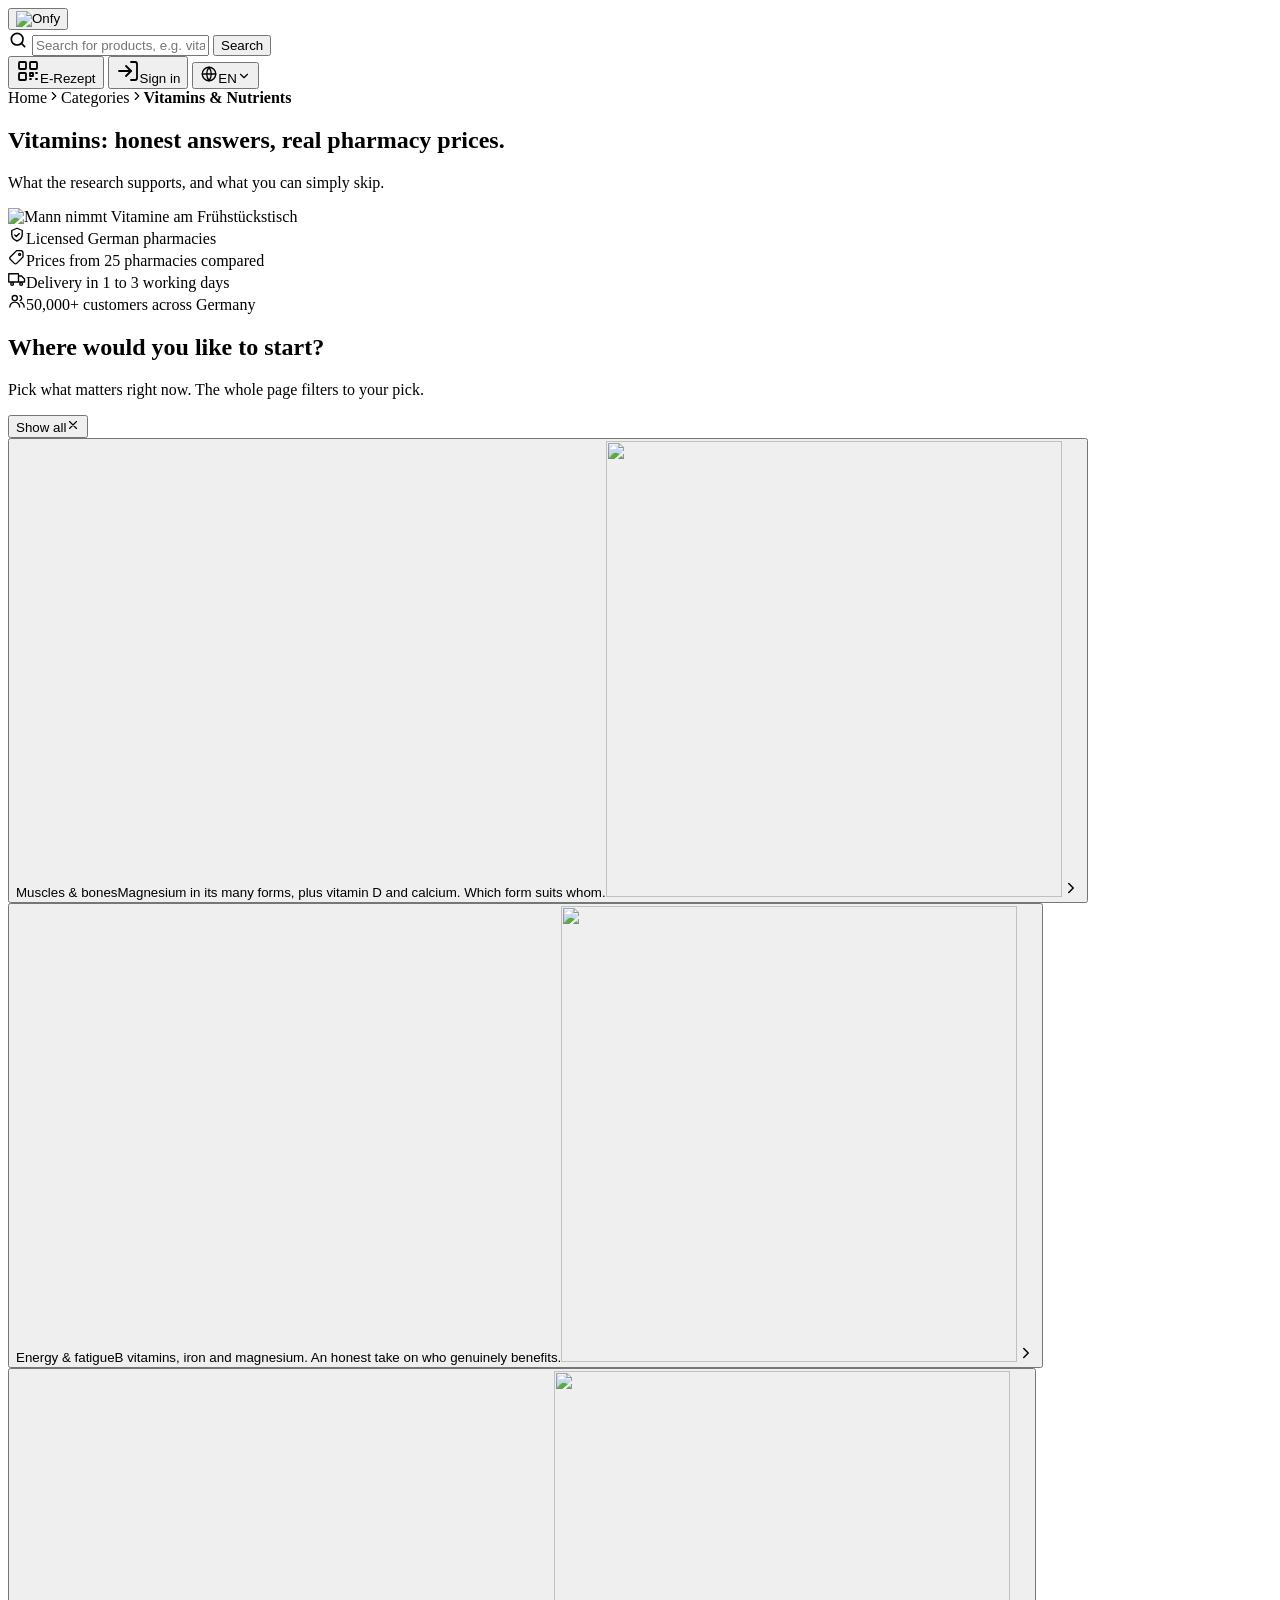
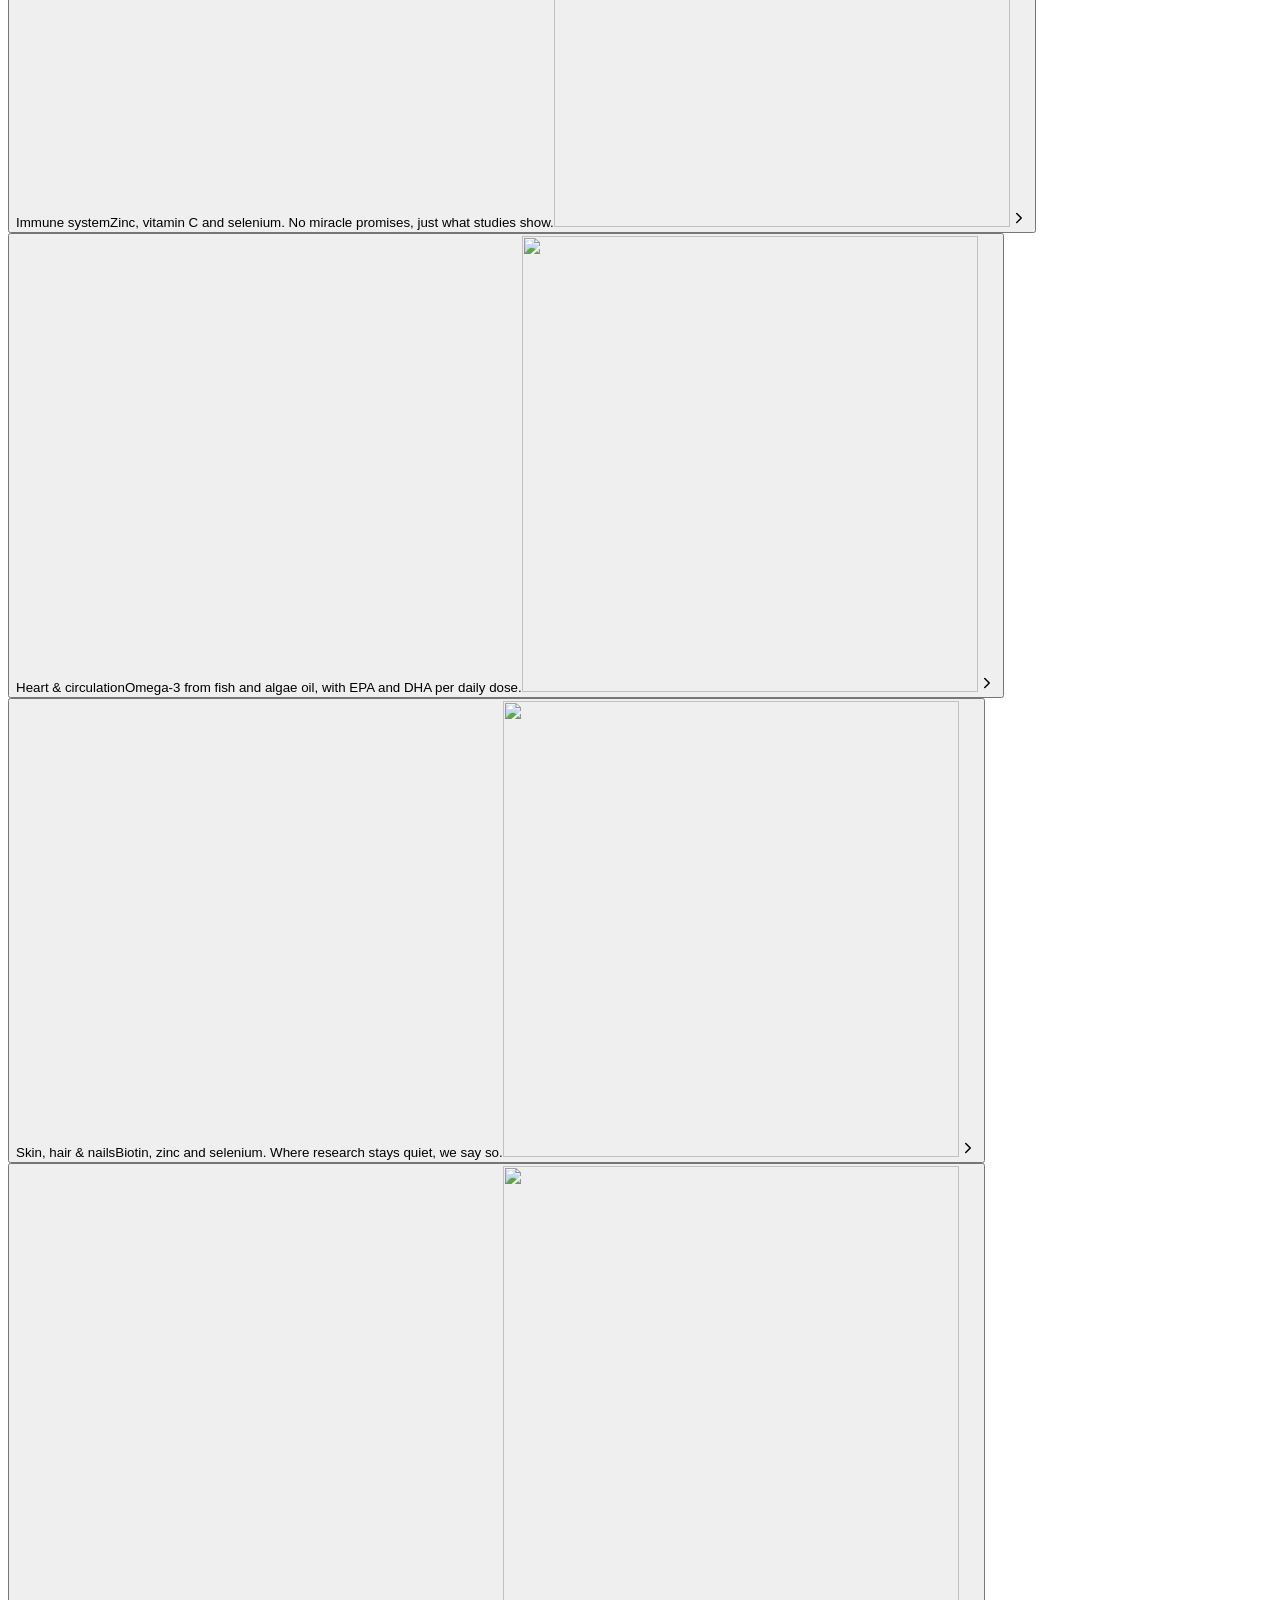
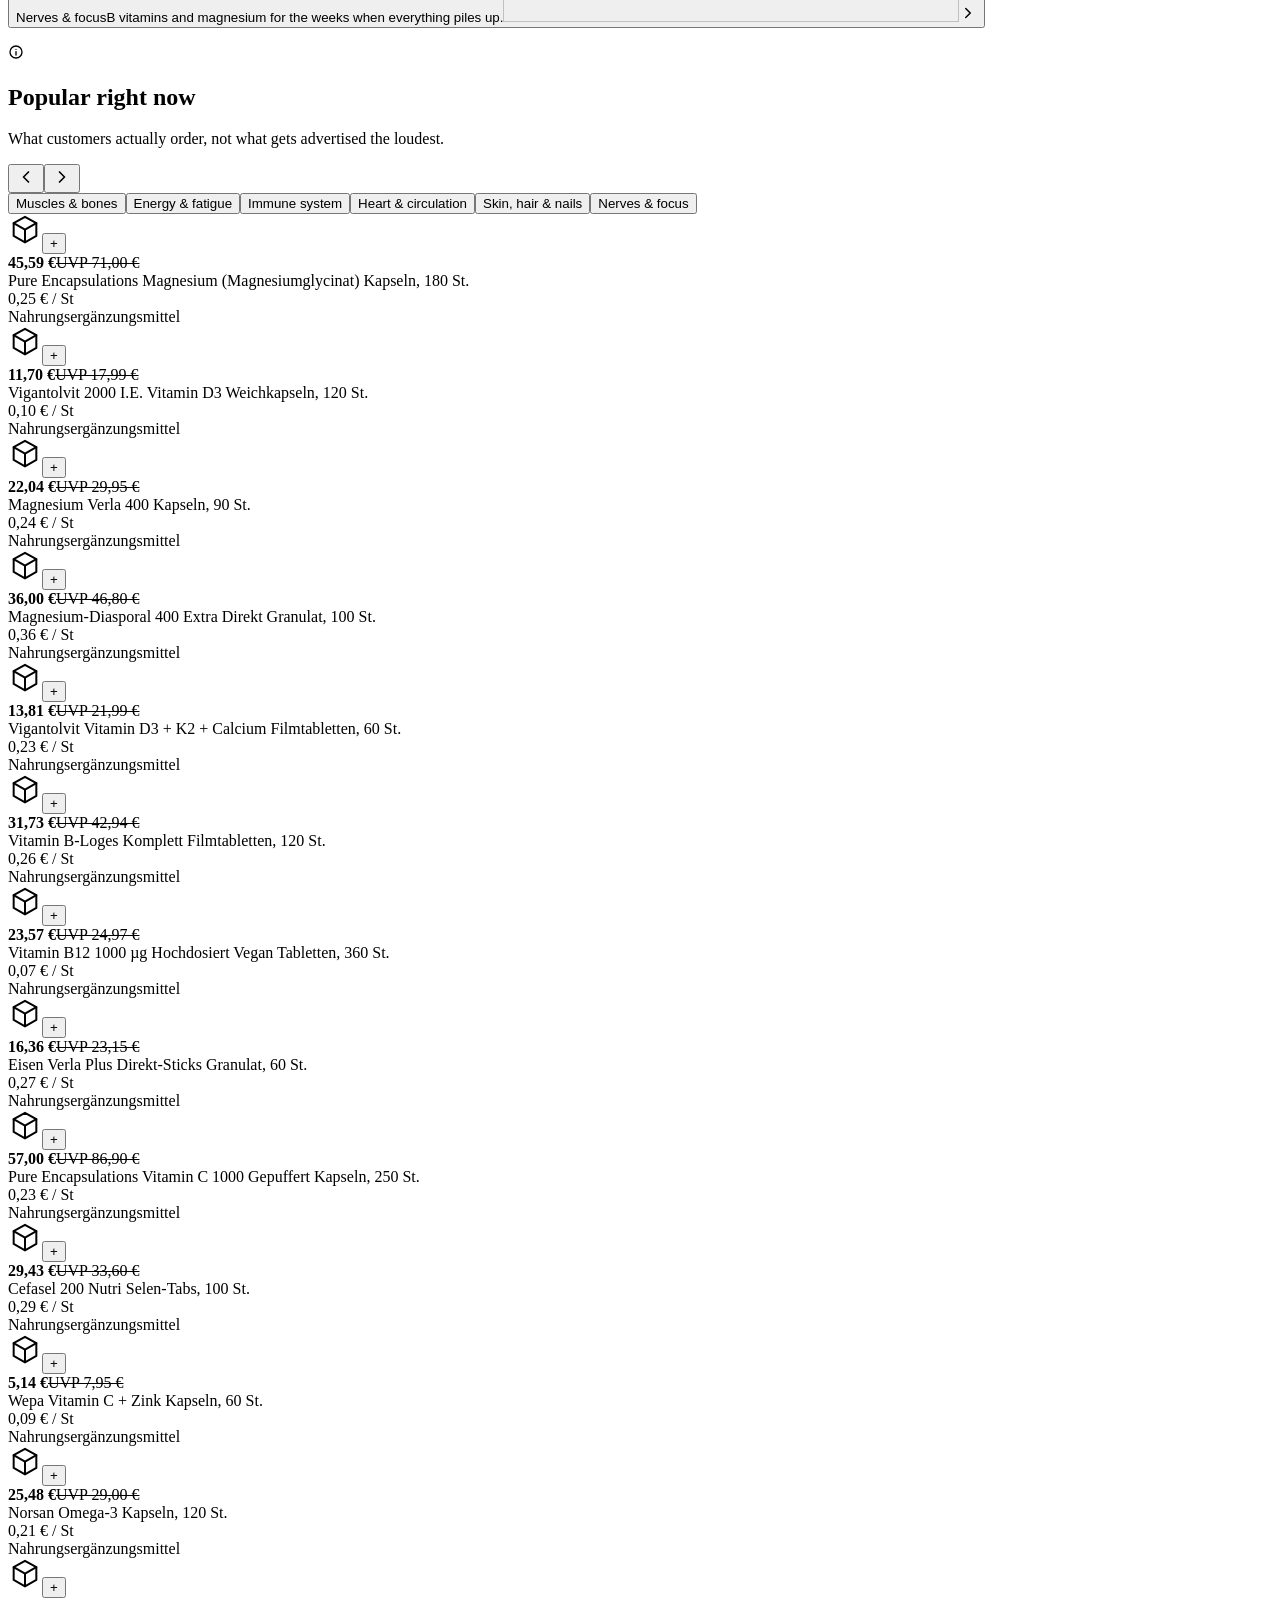
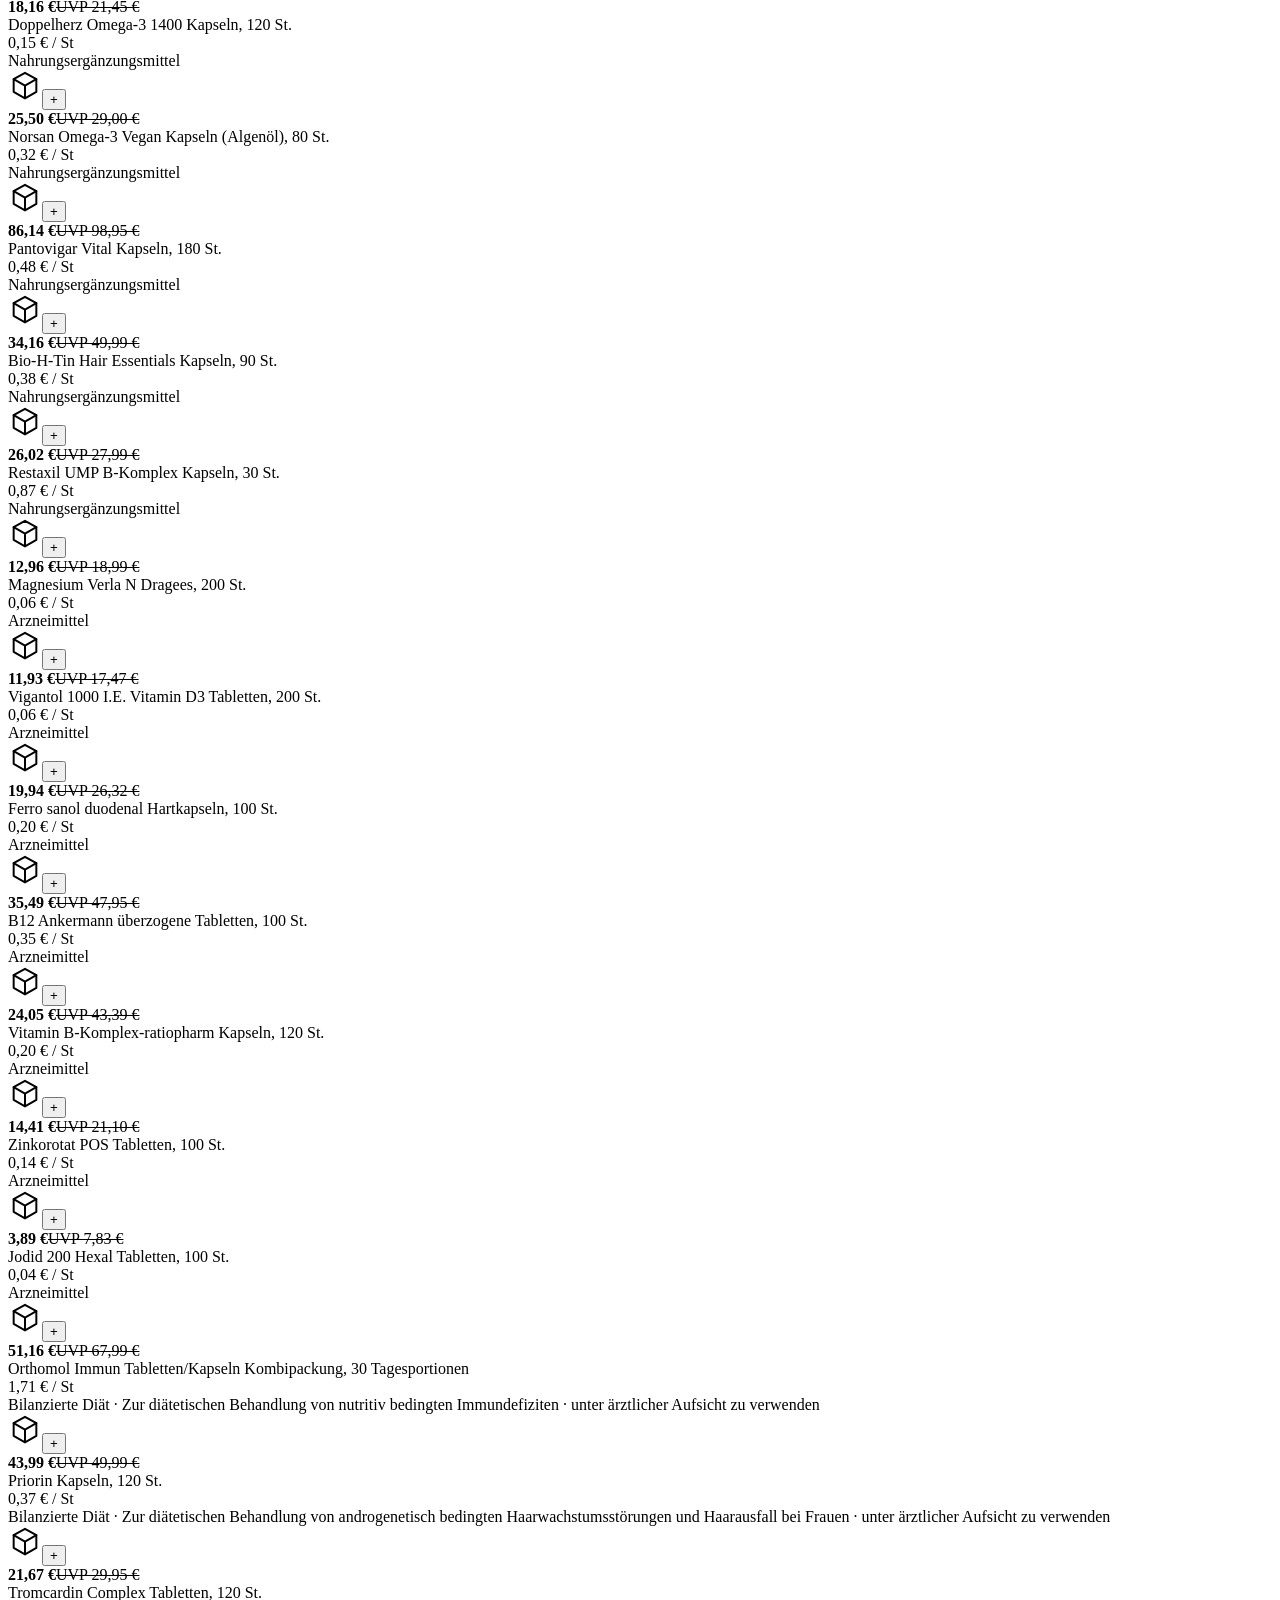
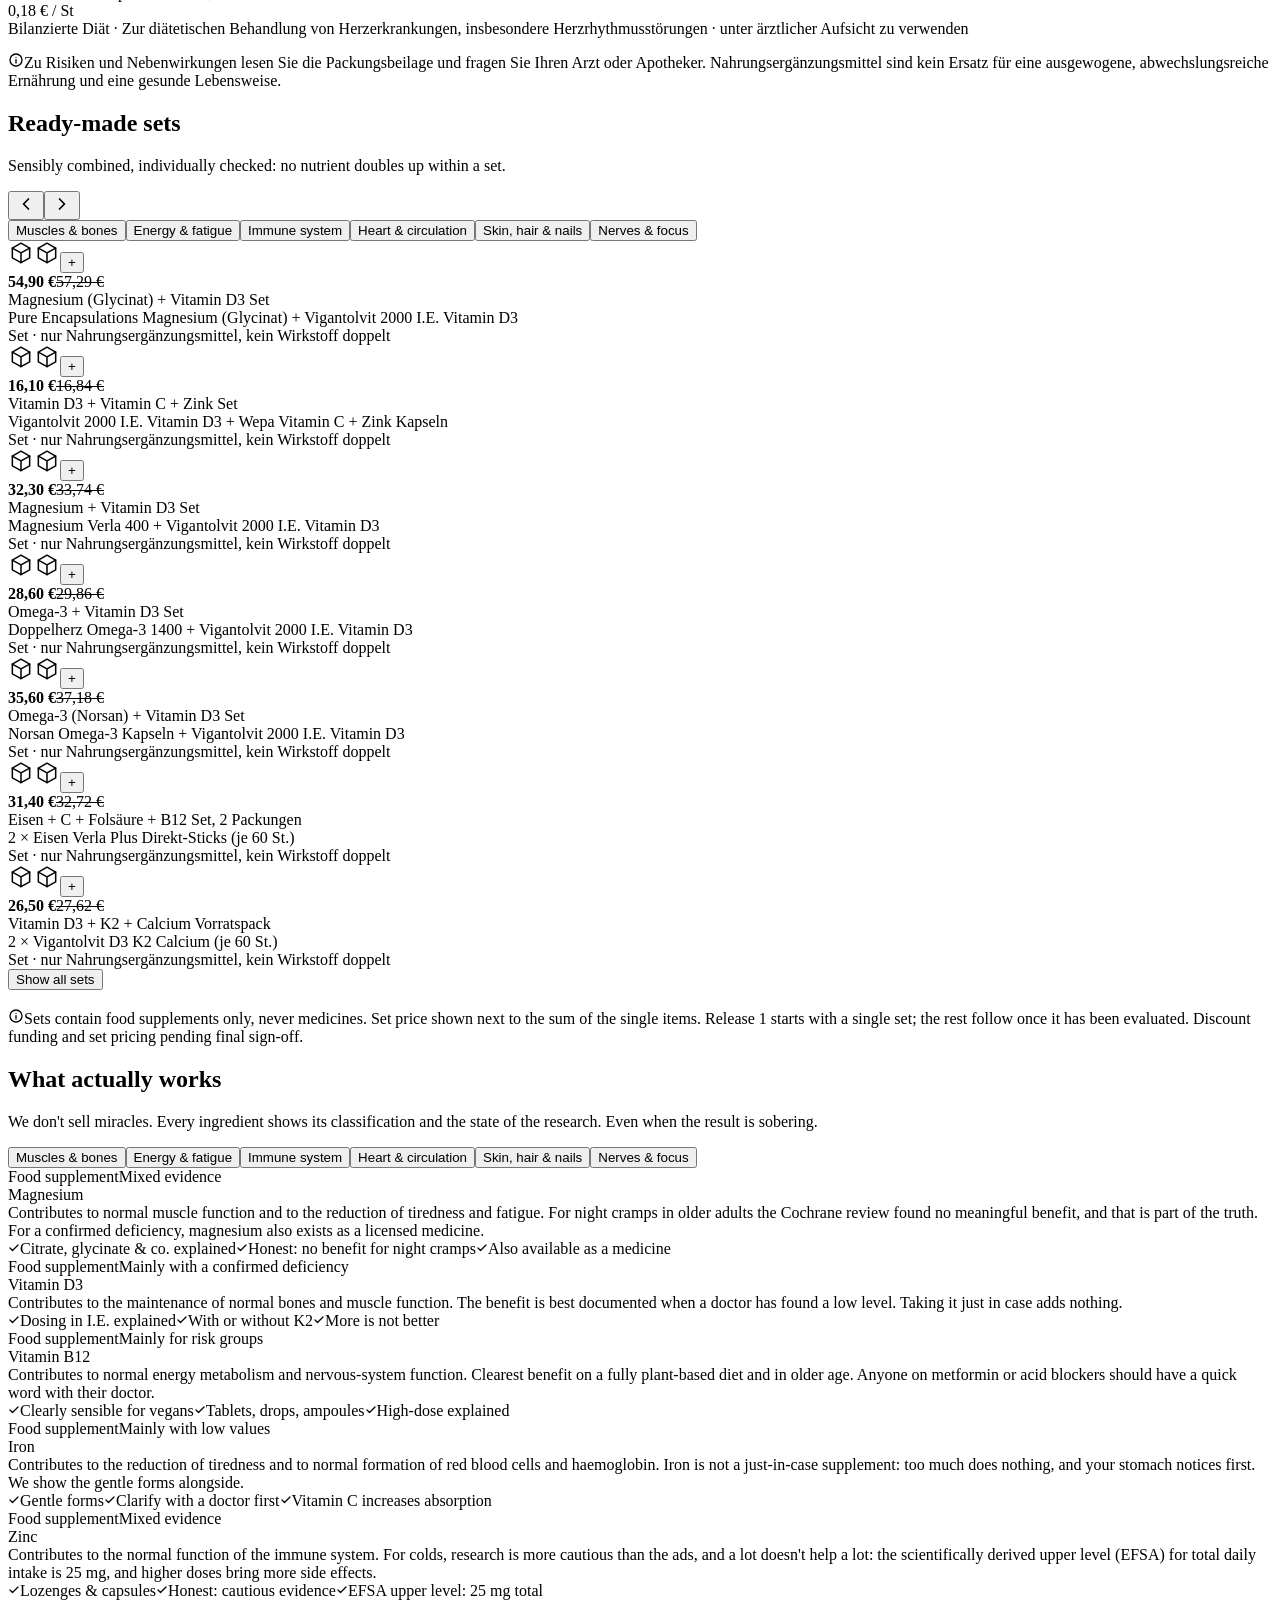
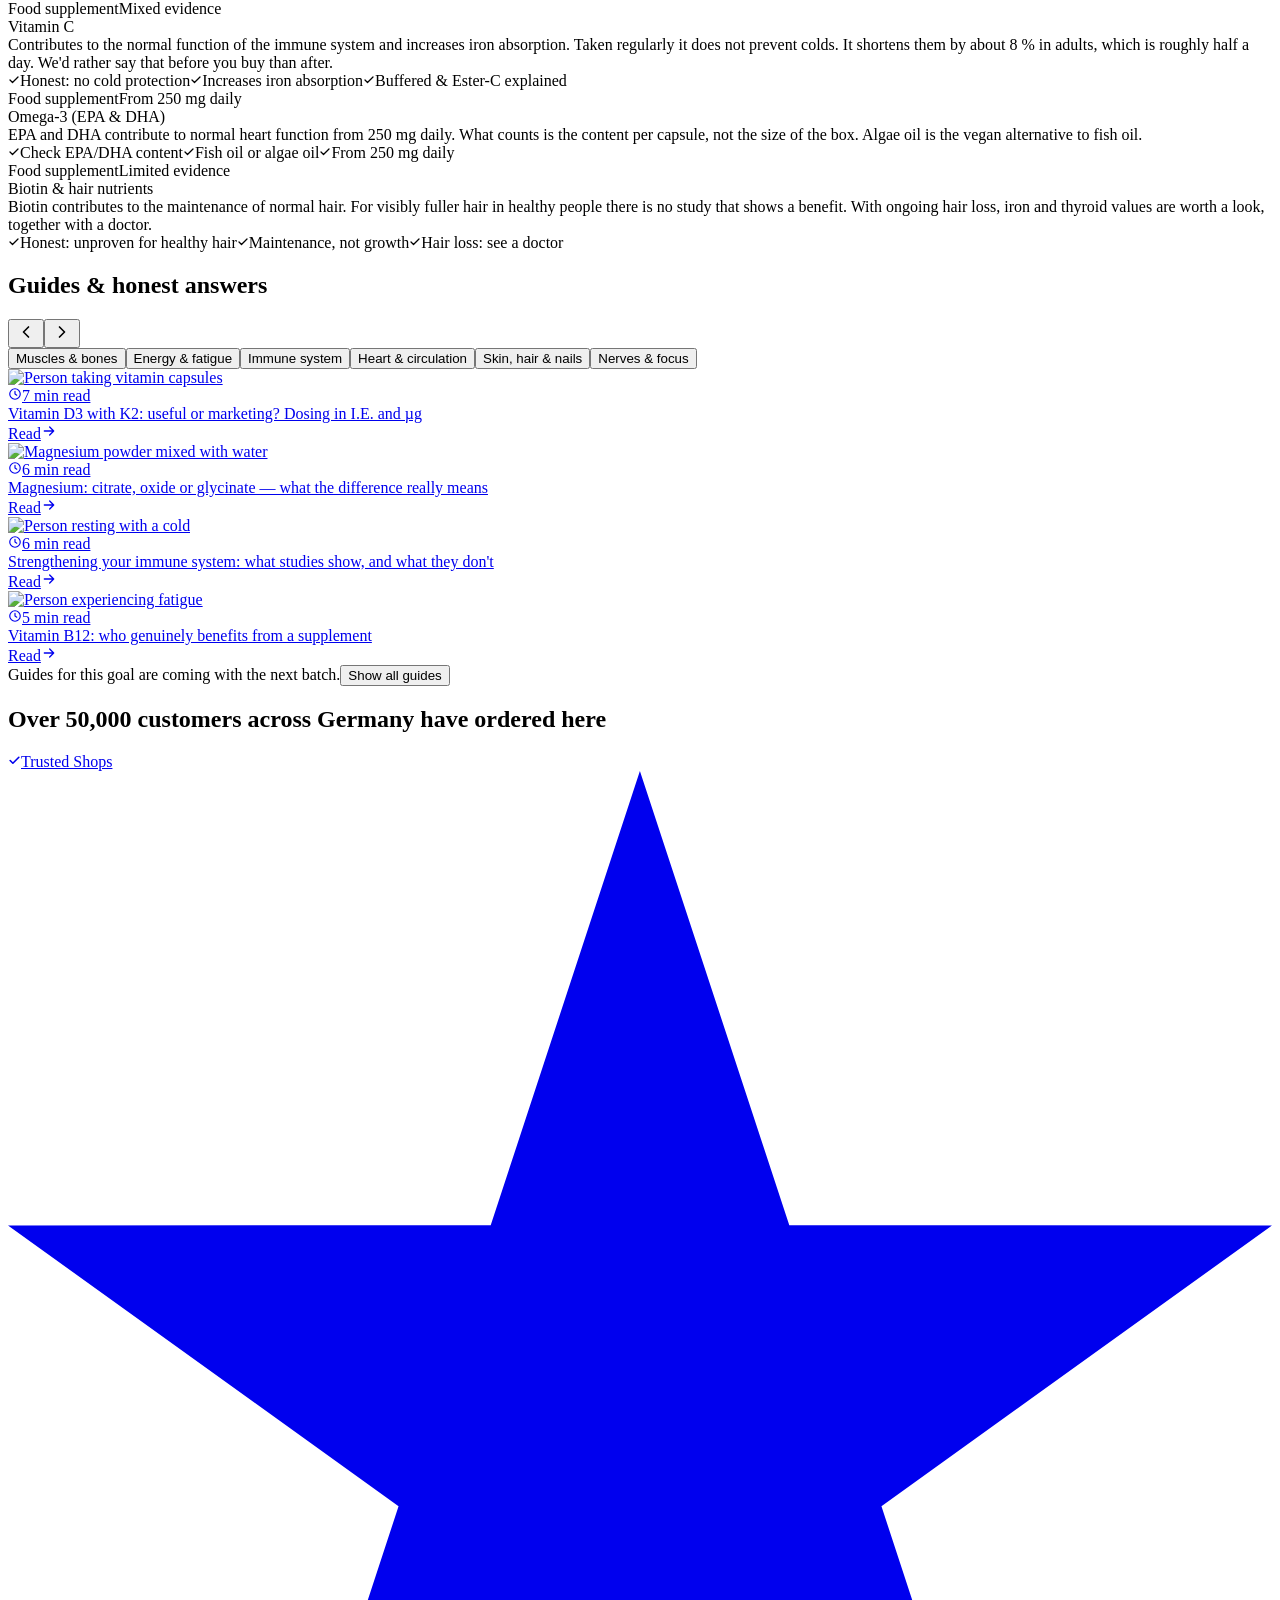
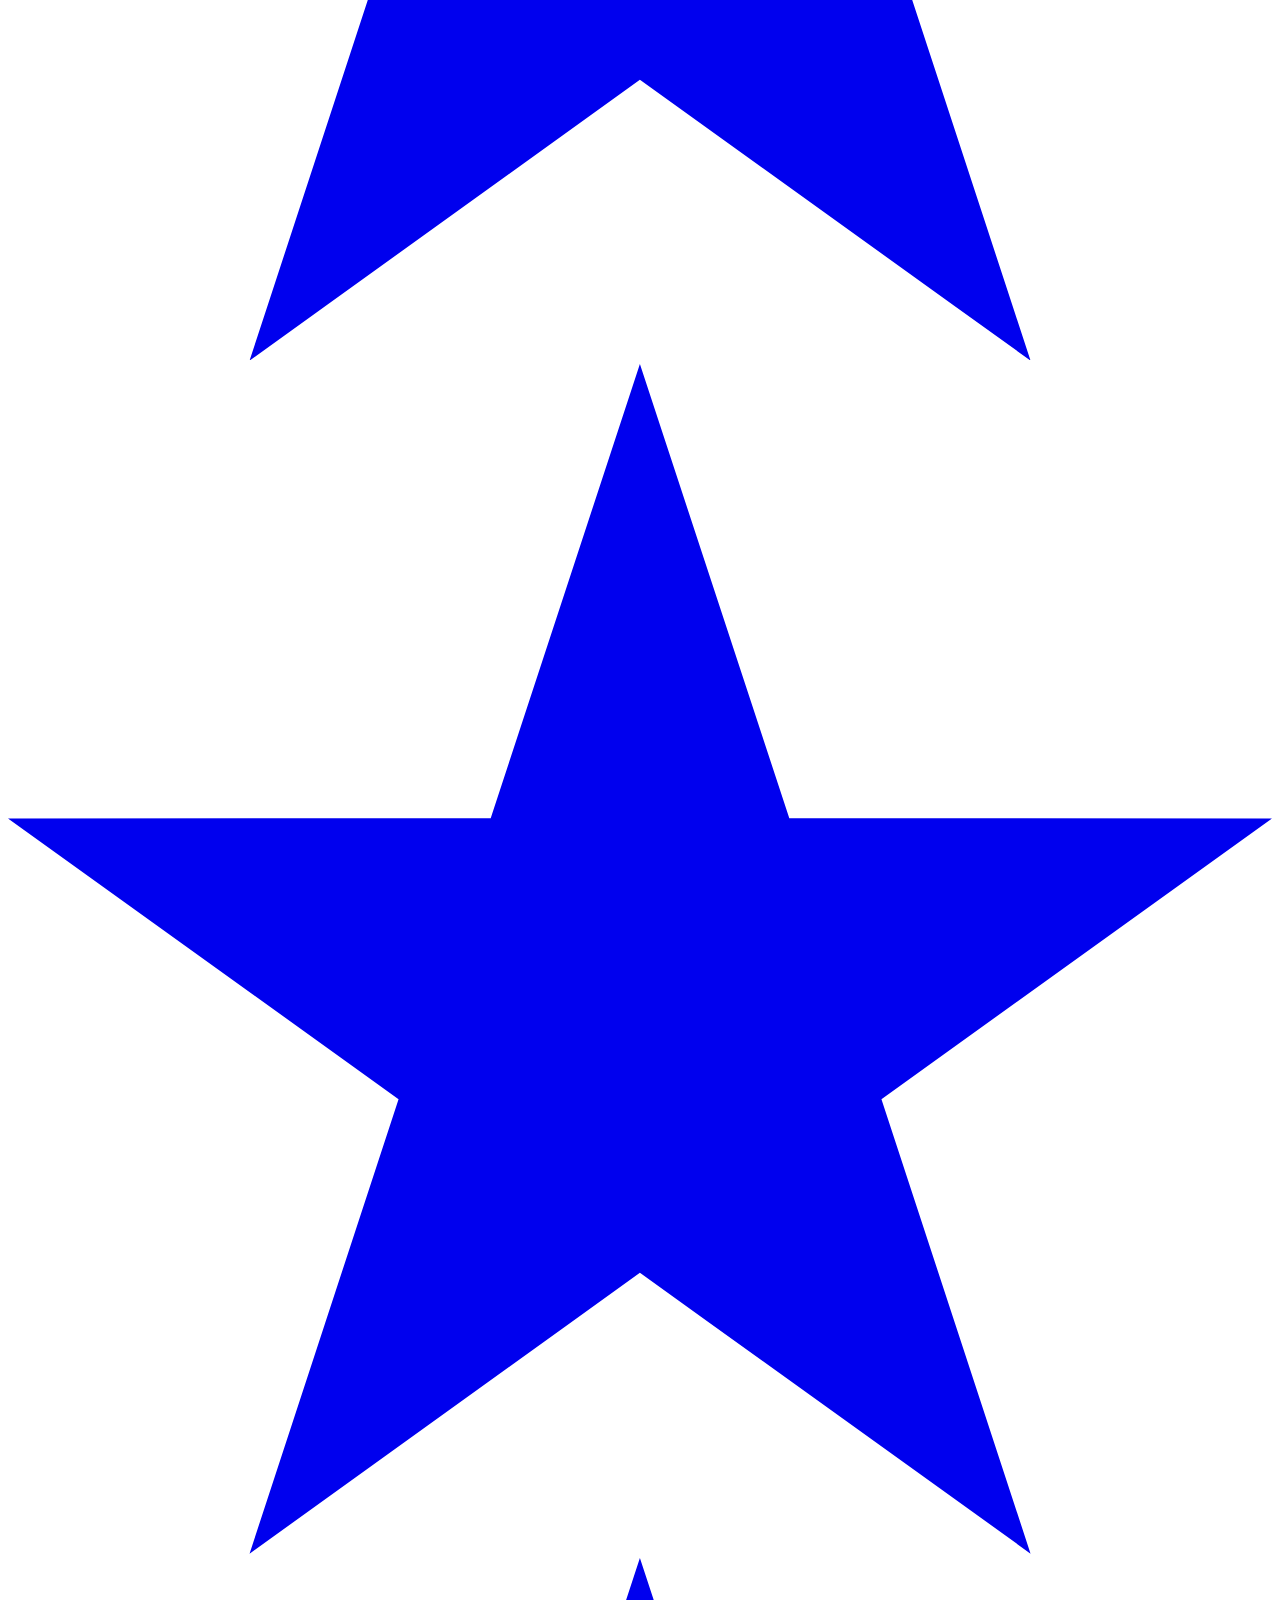
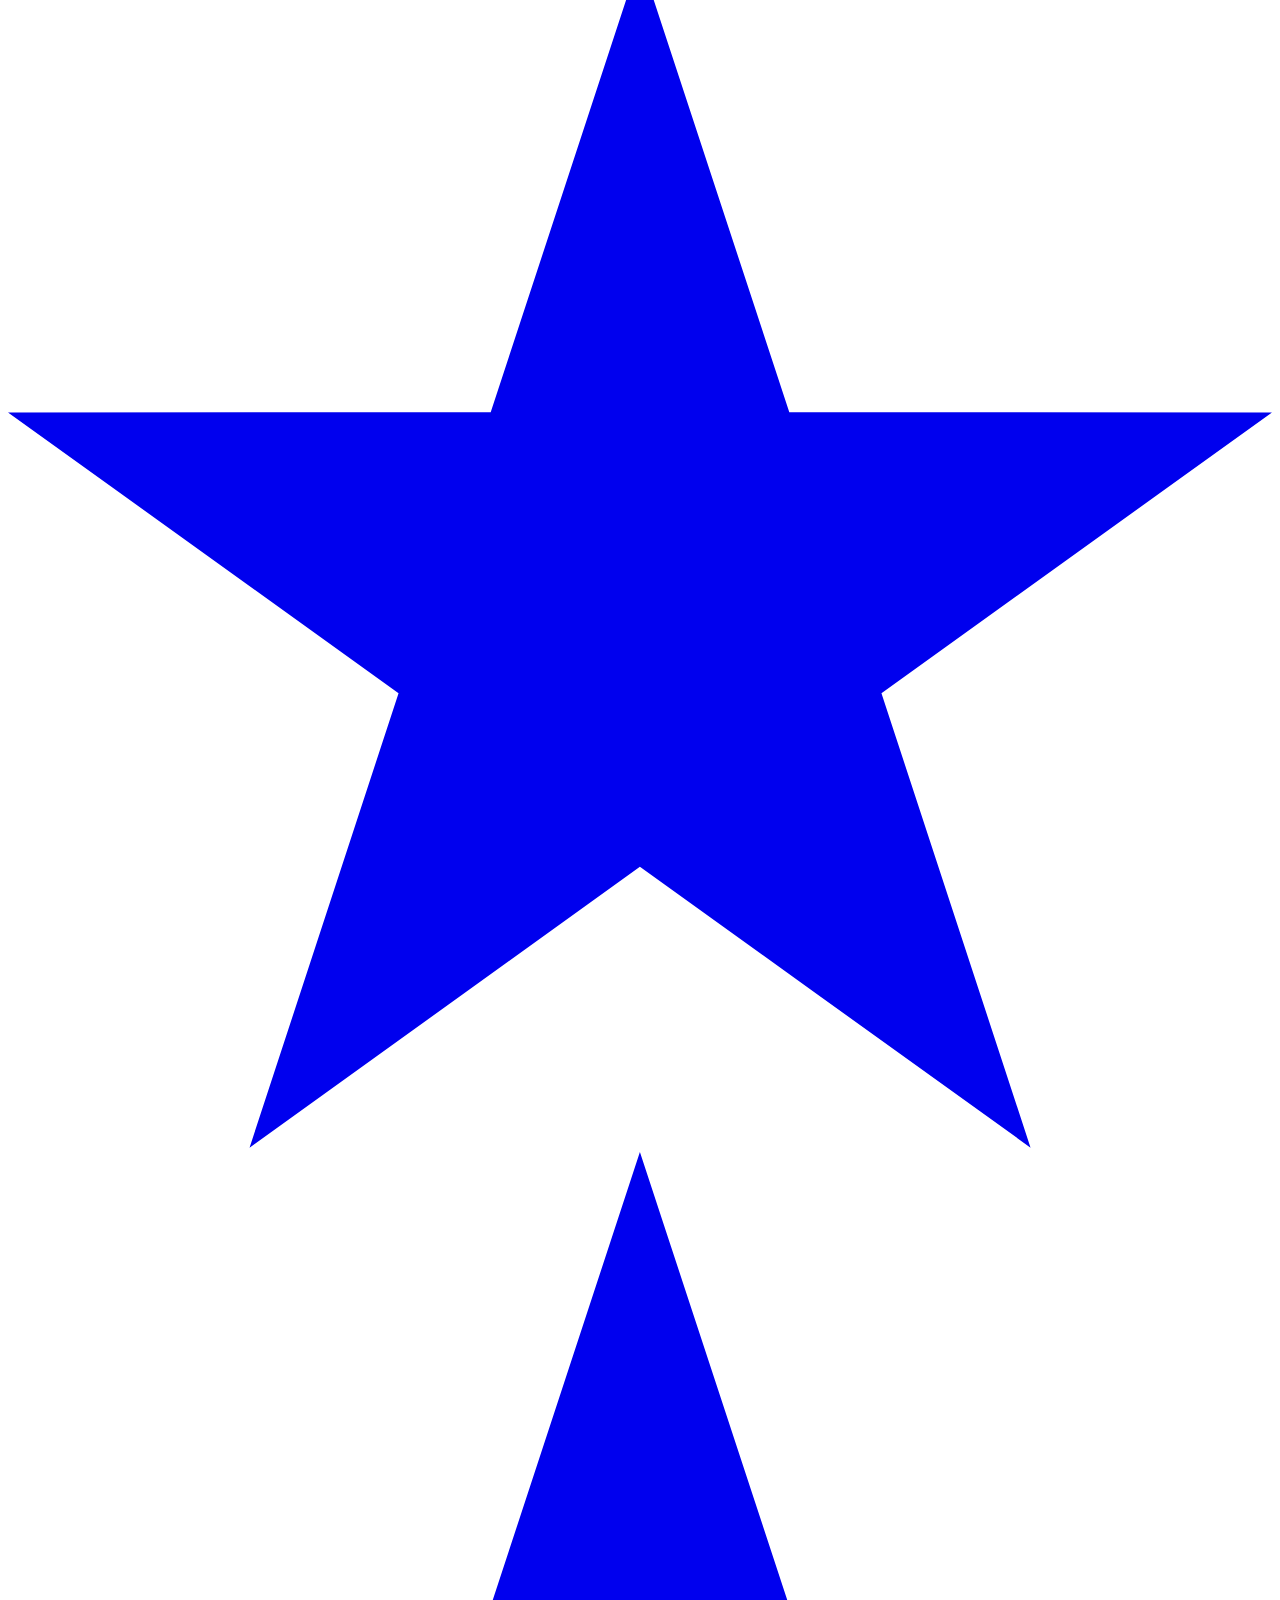
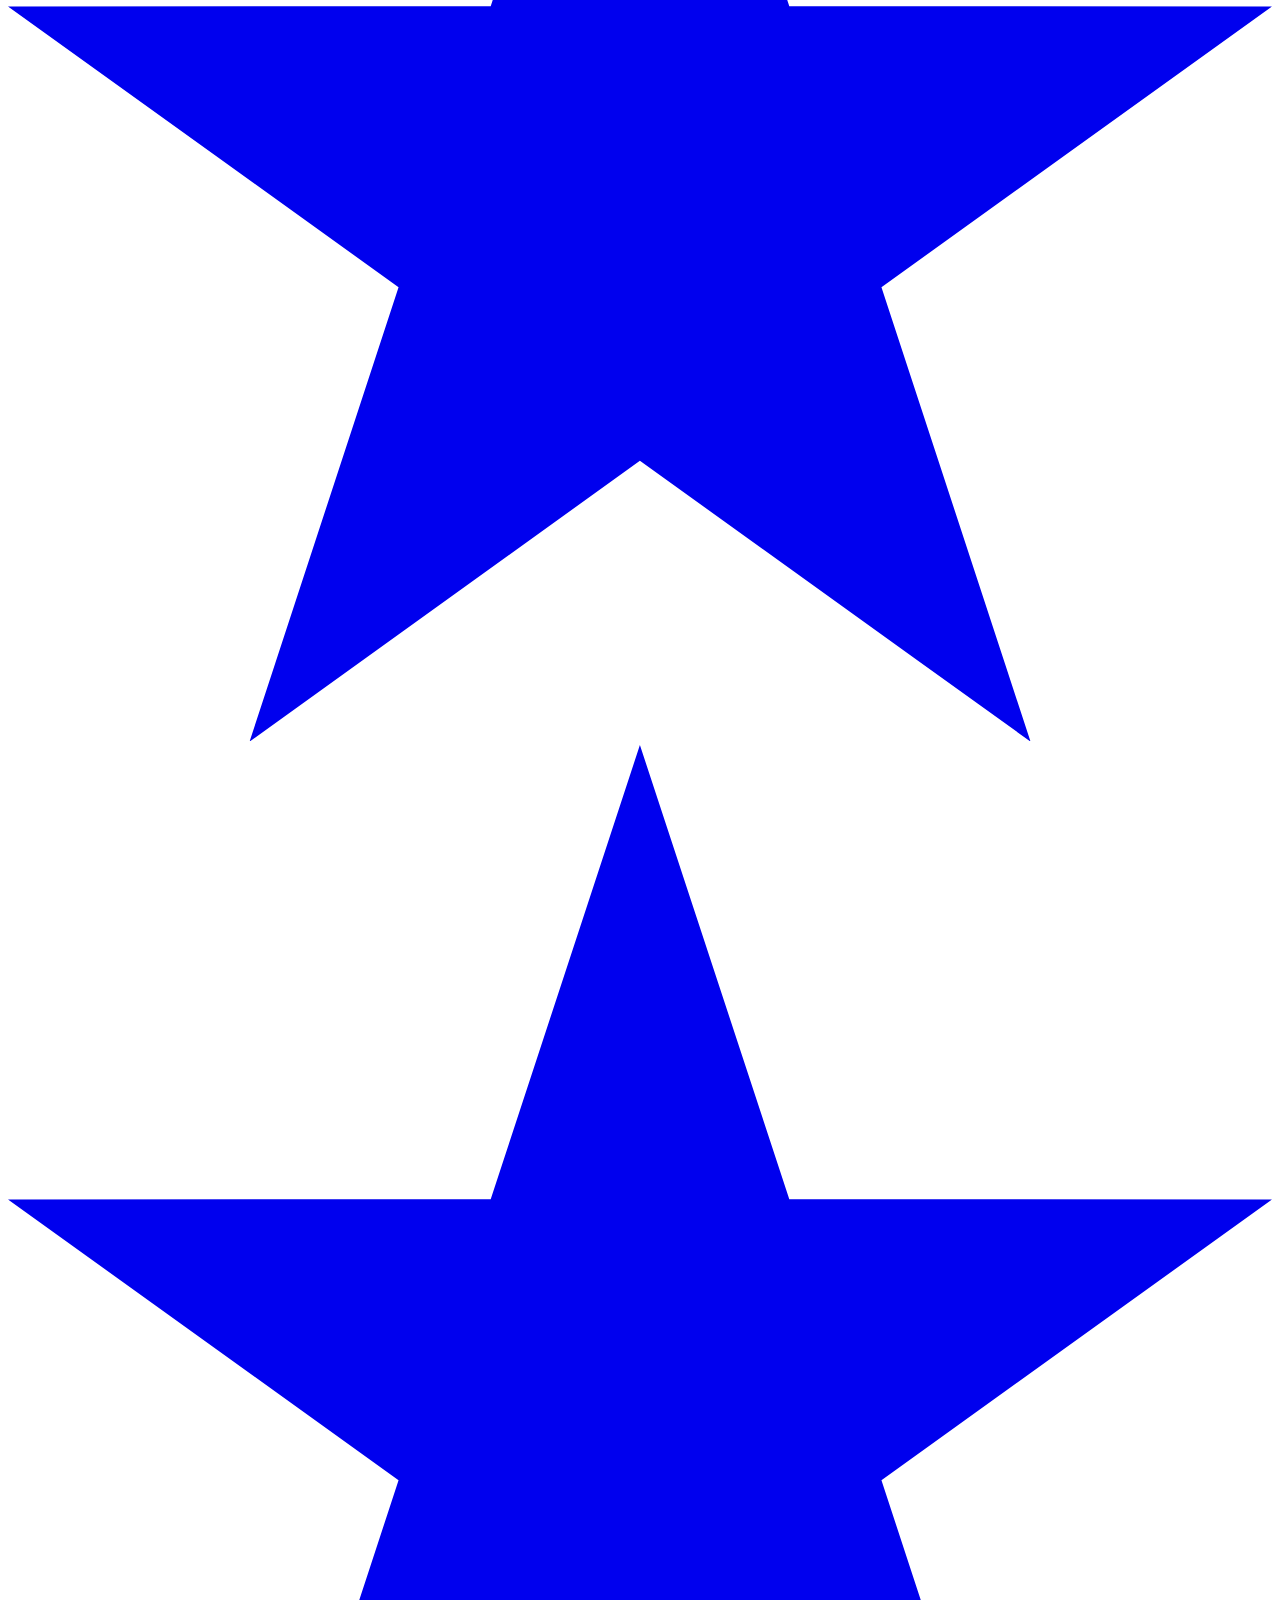
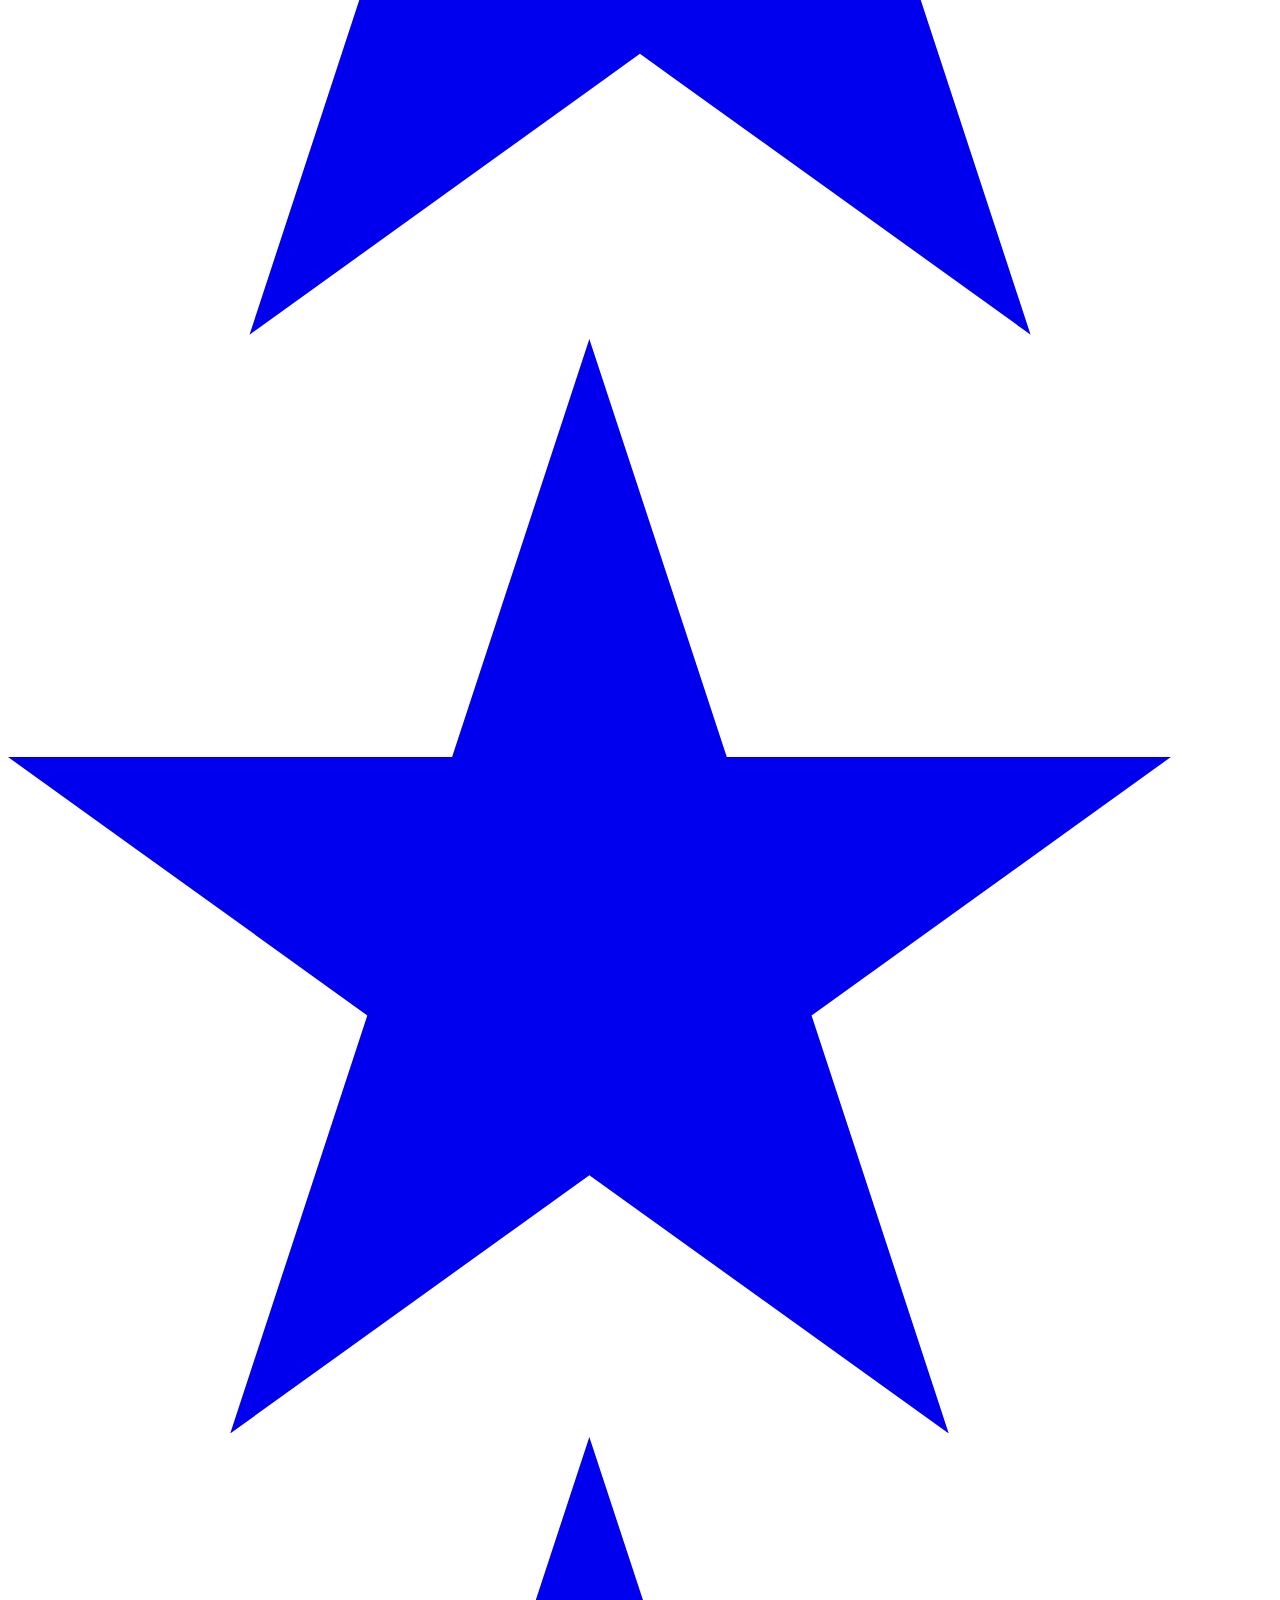
==== commit d0255bb4: "Replace vitamins hero image" ====
--- a/index.html
+++ b/index.html
@@ -38,7 +38,7 @@
     <h1 class="h1">Vitamins: honest answers, real pharmacy prices.</h1>
     <p class="micro"><span class="dot"></span>What the research supports, and what you can simply skip.</p>
     </div>
-  <div class="heroimg"><img class="heroimgpic" src="assets/hero-vitamins-wide-v4.jpg" alt="Person having breakfast" width="2047" height="647"></div>
+  <div class="heroimg"><img class="heroimgpic" src="assets/vitamin-new-hero-1500x800.jpg" alt="Mann nimmt Vitamine am Frühstückstisch" width="1500" height="800"></div>
   <div class="trust">
     <div class="tchip tcf"><span class="tico"><svg class="svgi" width="18" height="18" viewBox="0 0 24 24" fill="none" stroke="currentColor" stroke-width="1.8" stroke-linecap="round" stroke-linejoin="round"><path d="M12 3 5 6v5c0 4.5 3 7.5 7 9 4-1.5 7-4.5 7-9V6l-7-3Z"></path><path d="m9 12 2 2 4-4"></path></svg></span><span class="tlabel">Licensed German pharmacies</span></div>
     <div class="tchip"><span class="tico"><svg class="svgi" width="18" height="18" viewBox="0 0 24 24" fill="none" stroke="currentColor" stroke-width="1.8" stroke-linecap="round" stroke-linejoin="round"><path d="M20 12l-8.5 8.5a2.1 2.1 0 0 1-3 0L3 15a2.1 2.1 0 0 1 0-3L11.5 3.5H17a3 3 0 0 1 3 3V12z"></path><circle cx="15.5" cy="8.5" r="1.3"></circle></svg></span><span class="tlabel">Prices from 25 pharmacies compared</span></div>
--- a/styles/vh.css
+++ b/styles/vh.css
@@ -125,7 +125,7 @@
    114px gut slot — shrink the slot so icons stop dominating the card. */
 .sillu img { width: 100%; height: 100%; object-fit: contain; display: block; }
 .sillu { width: 84px; height: 84px; }
-@media (max-width: 760px) { .sillu { width: 58px; height: 58px; } }
+@media (max-width: 760px) { .sillu { width: 80px; height: 80px; } }
 
 /* ---- Product rail, prod-look cards ------------------------- */
 .prail { display: flex; gap: 20px; overflow-x: auto; padding: 22px 2px 10px; scroll-snap-type: x proximity; scrollbar-width: none; scroll-behavior: smooth; }
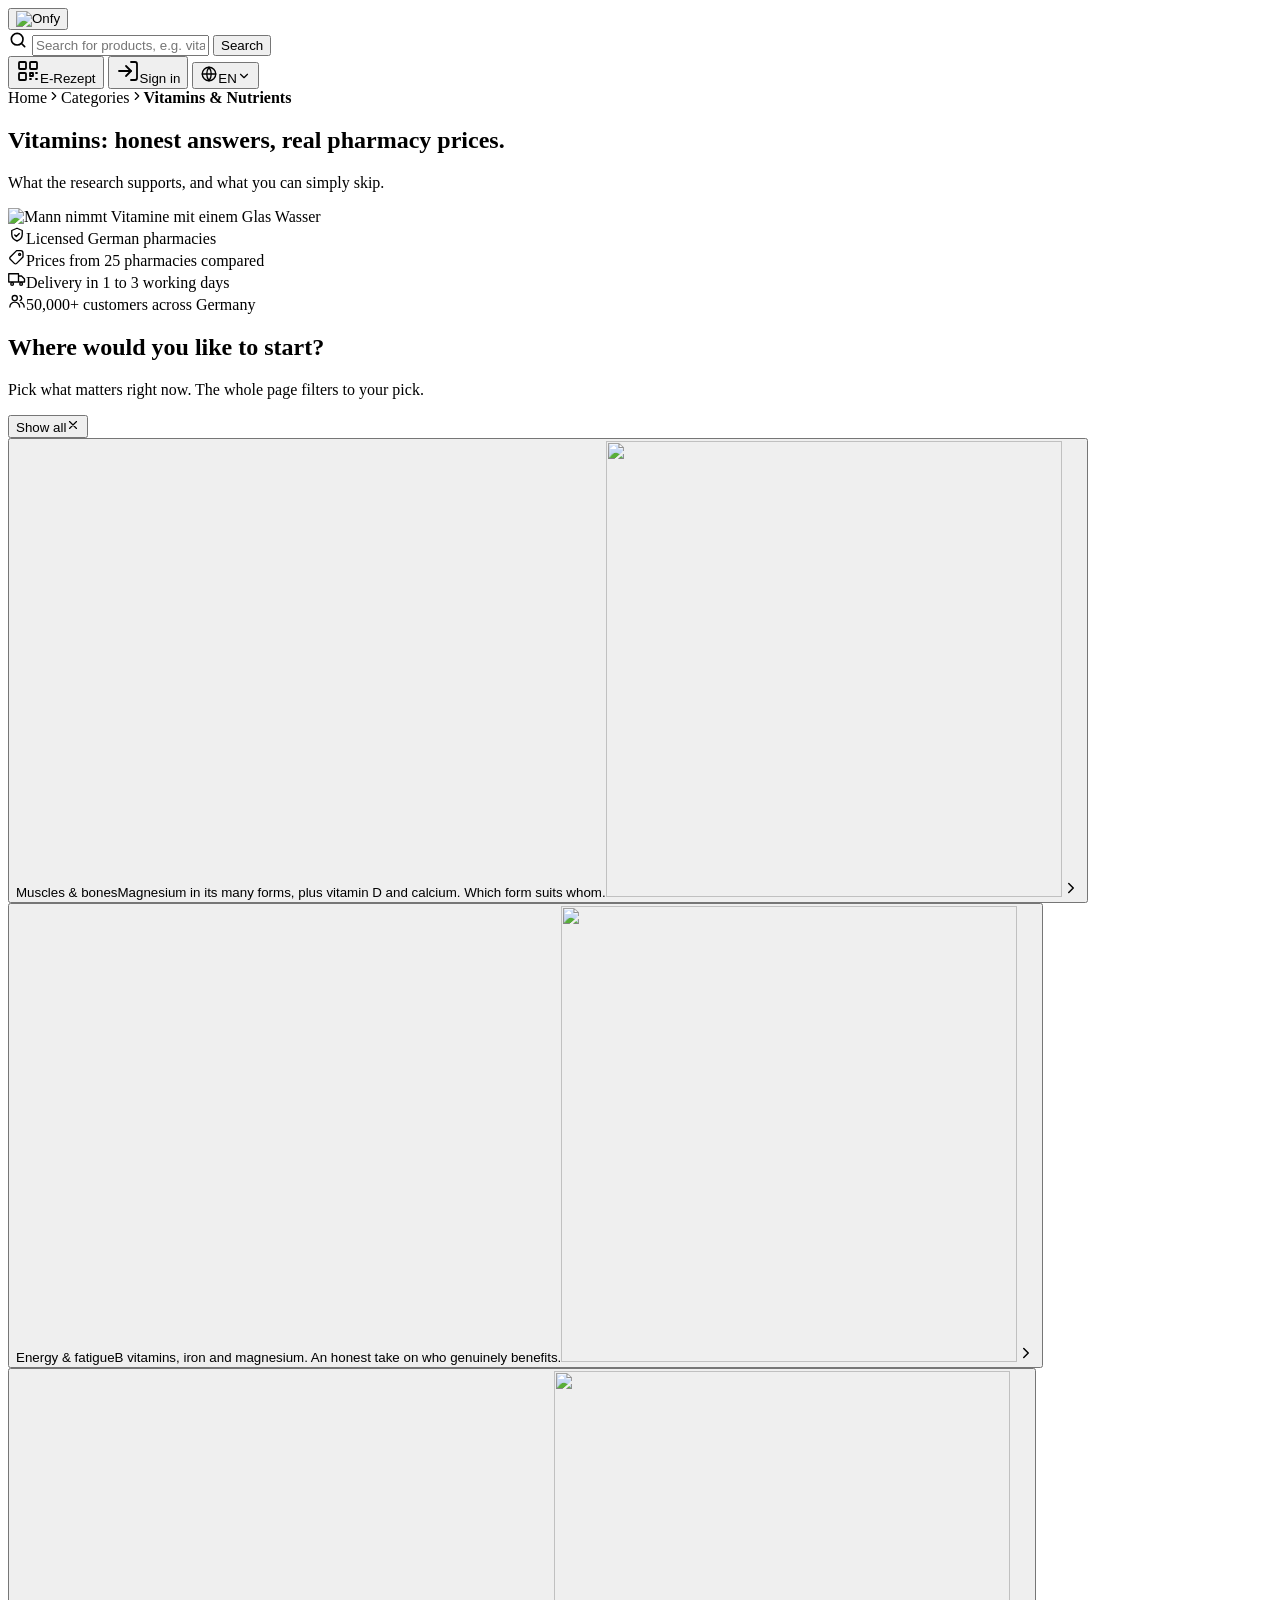
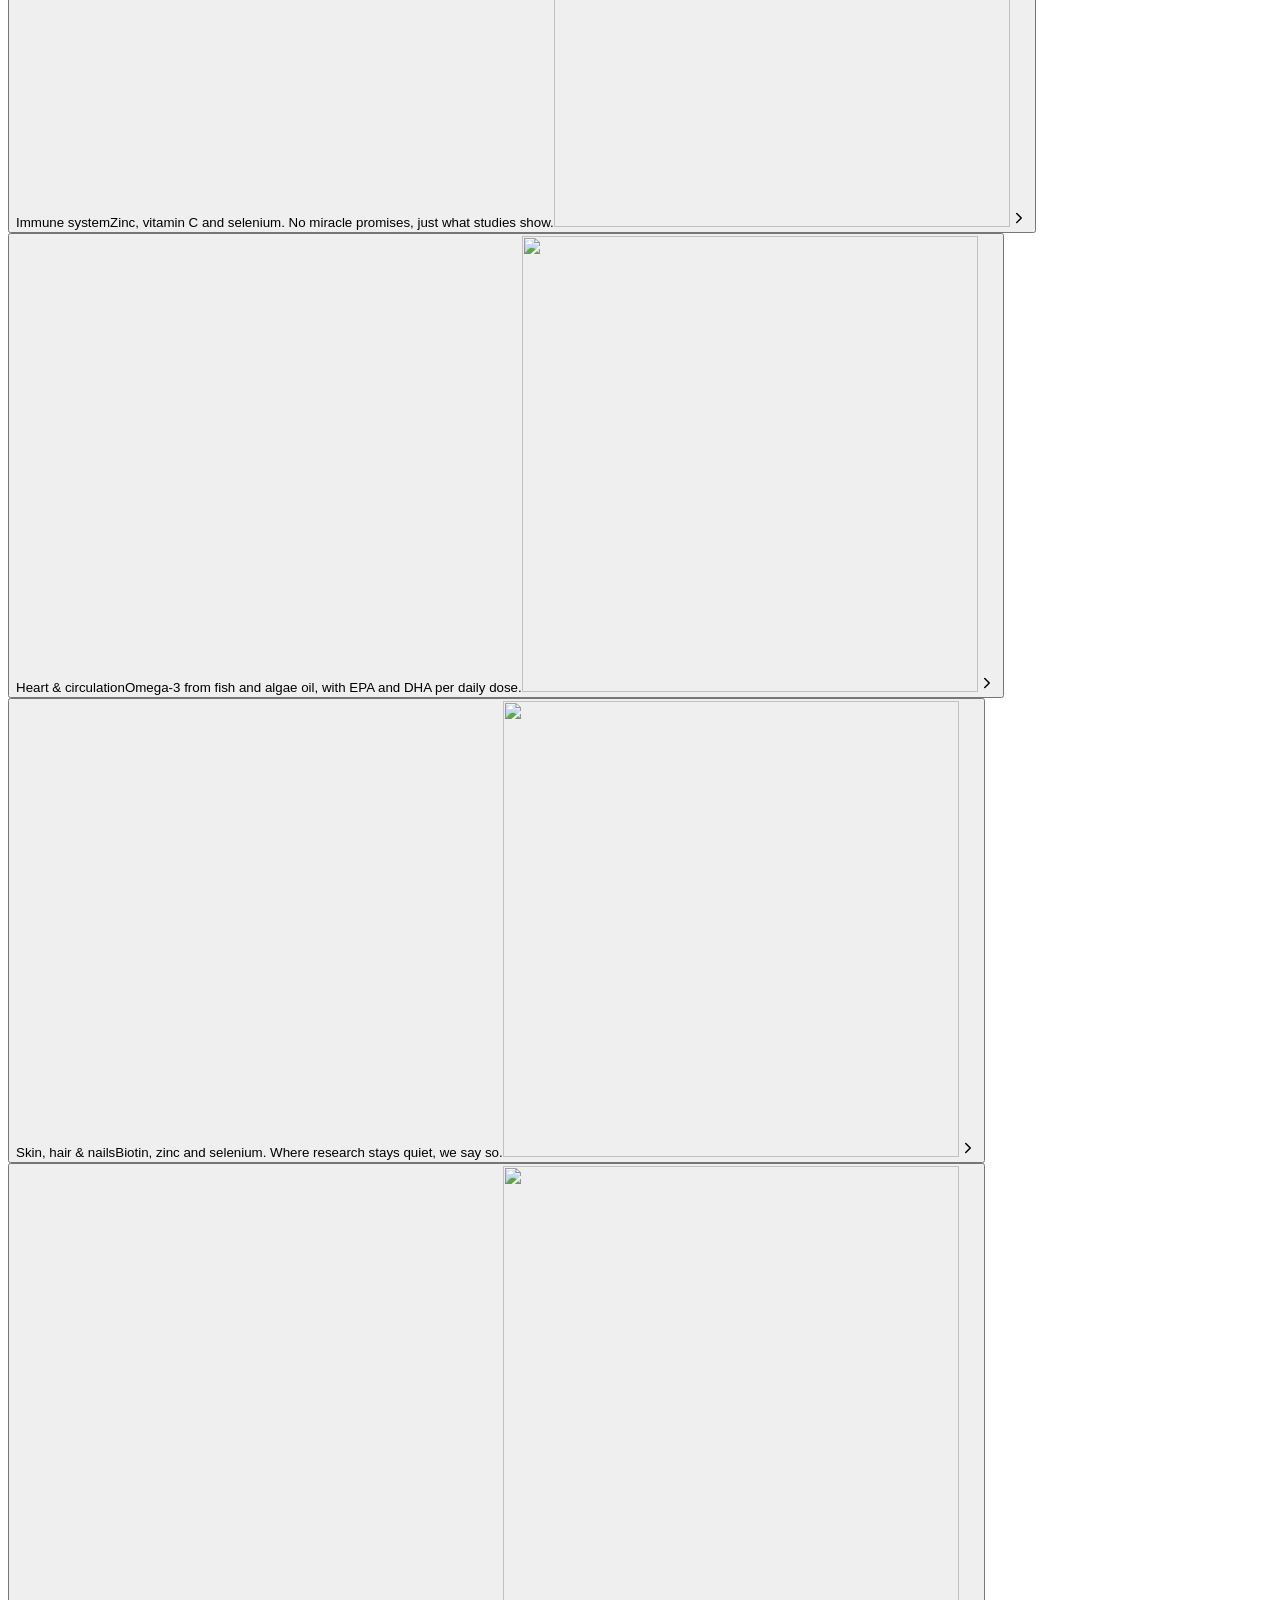
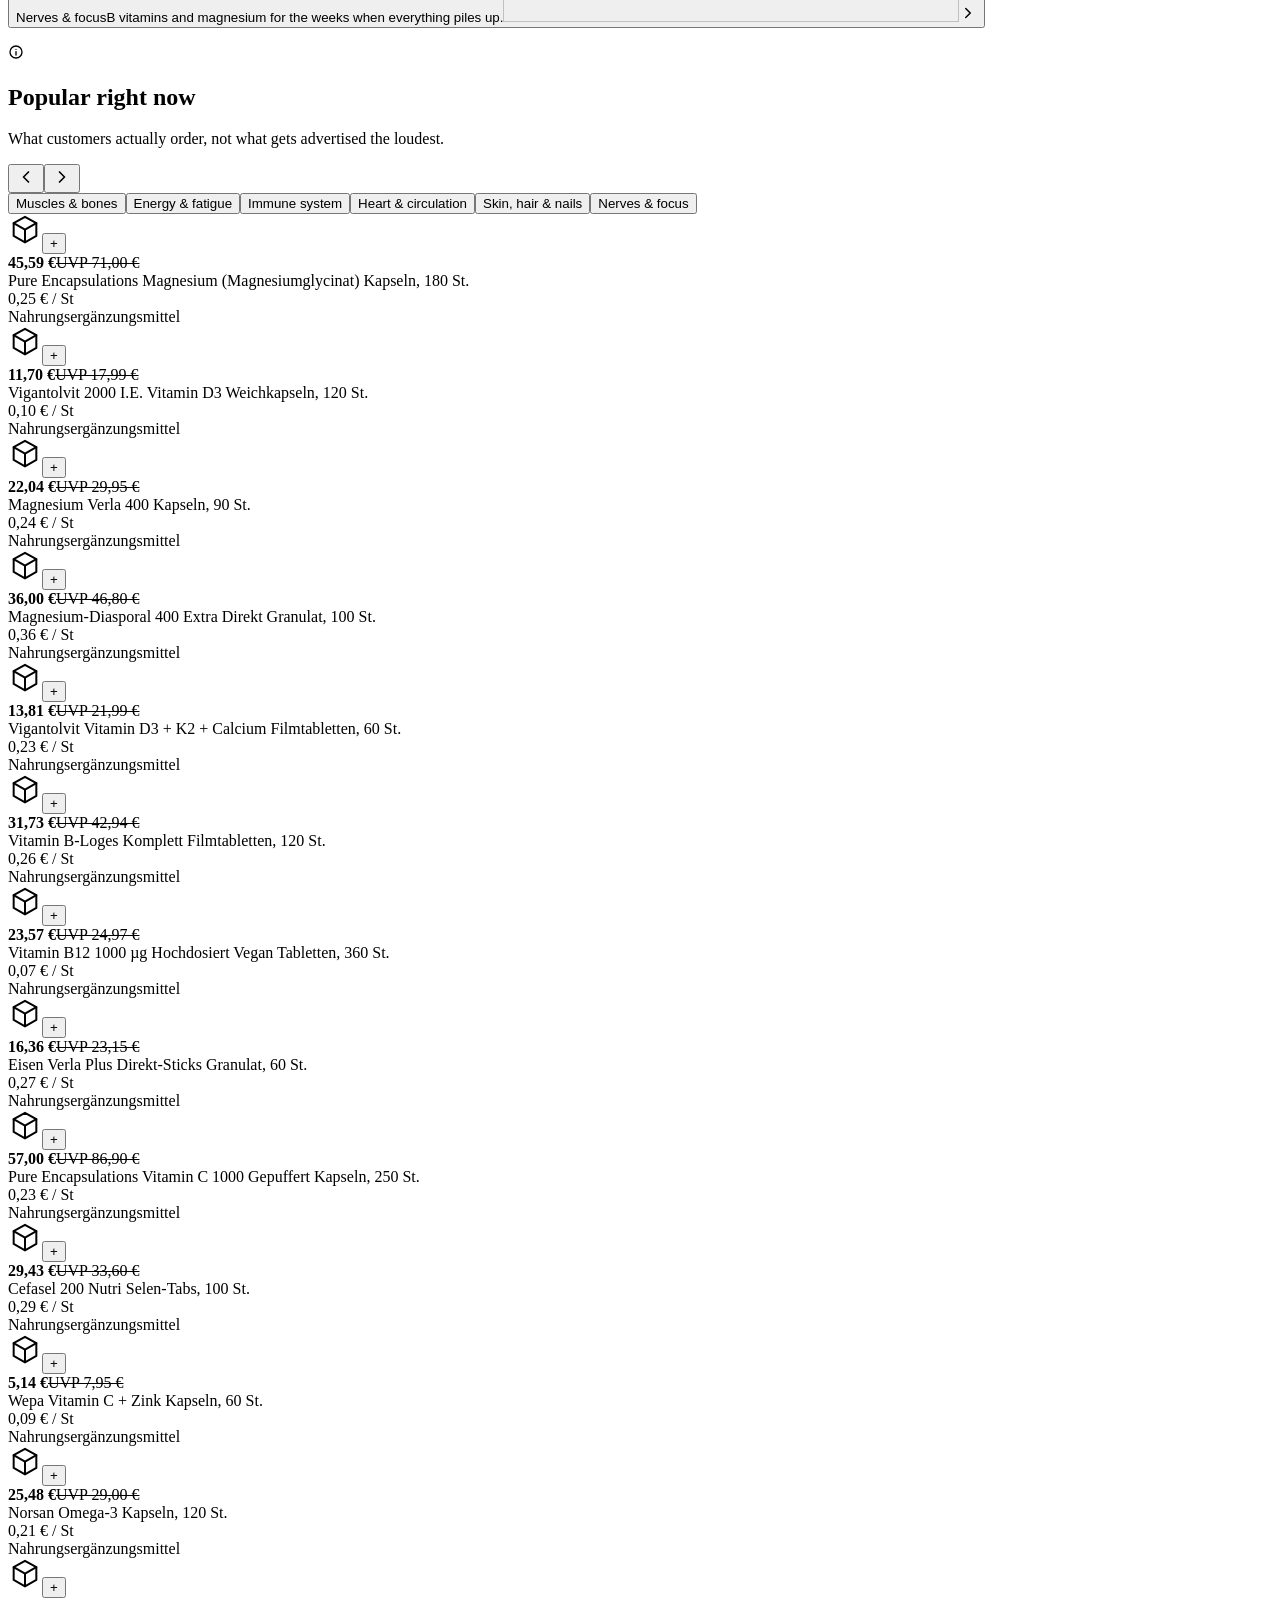
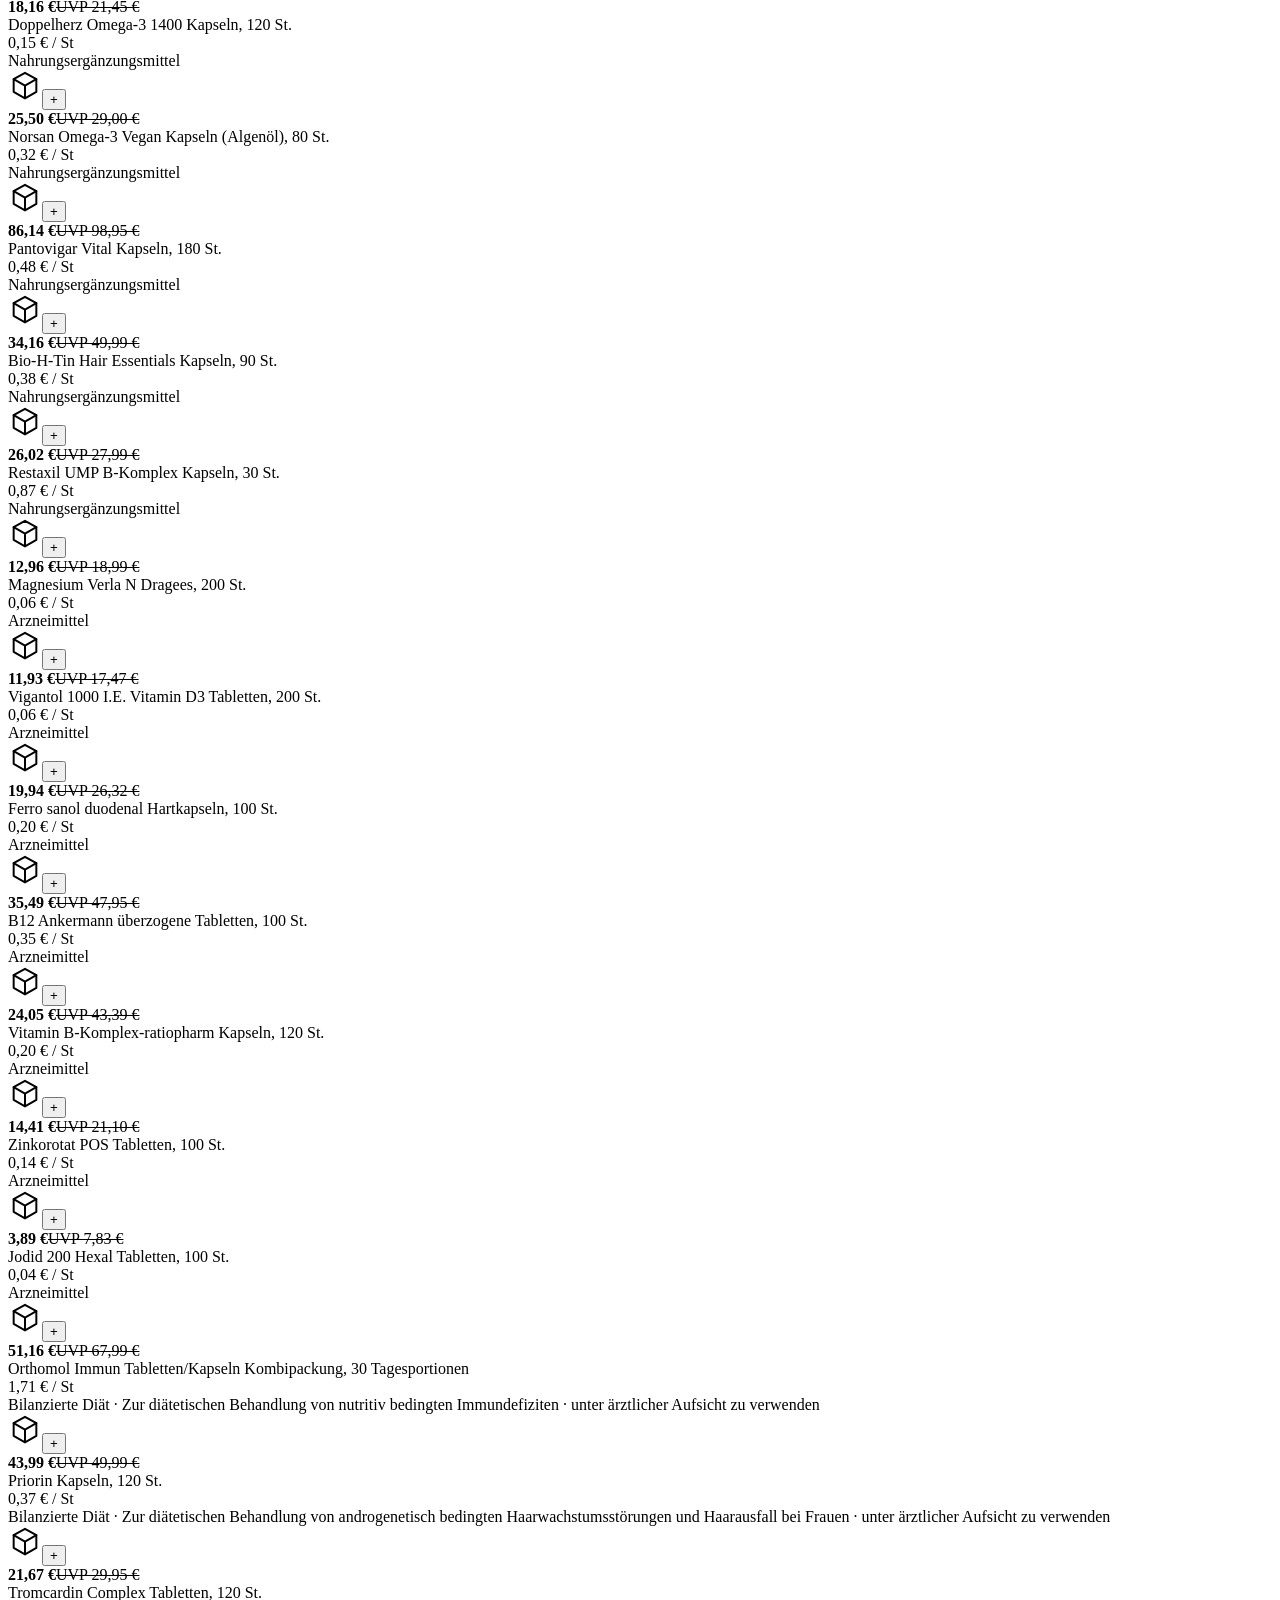
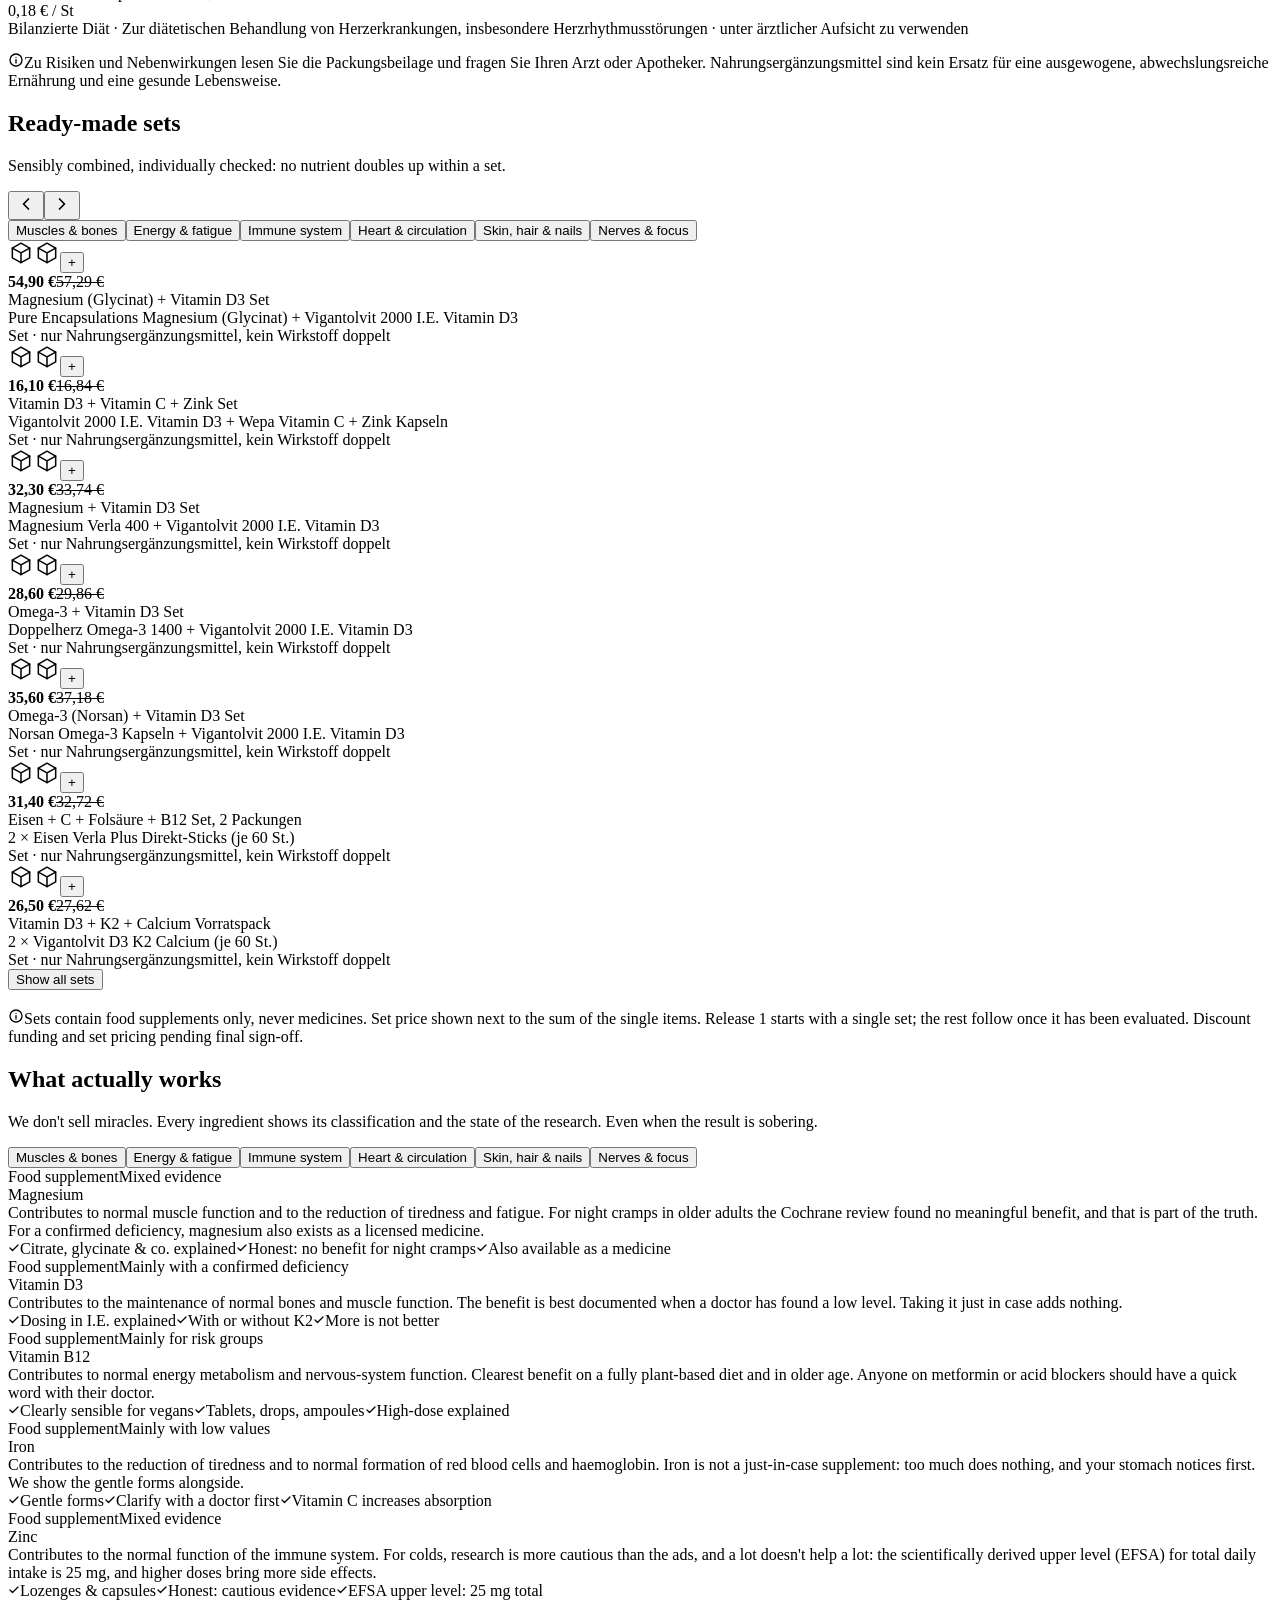
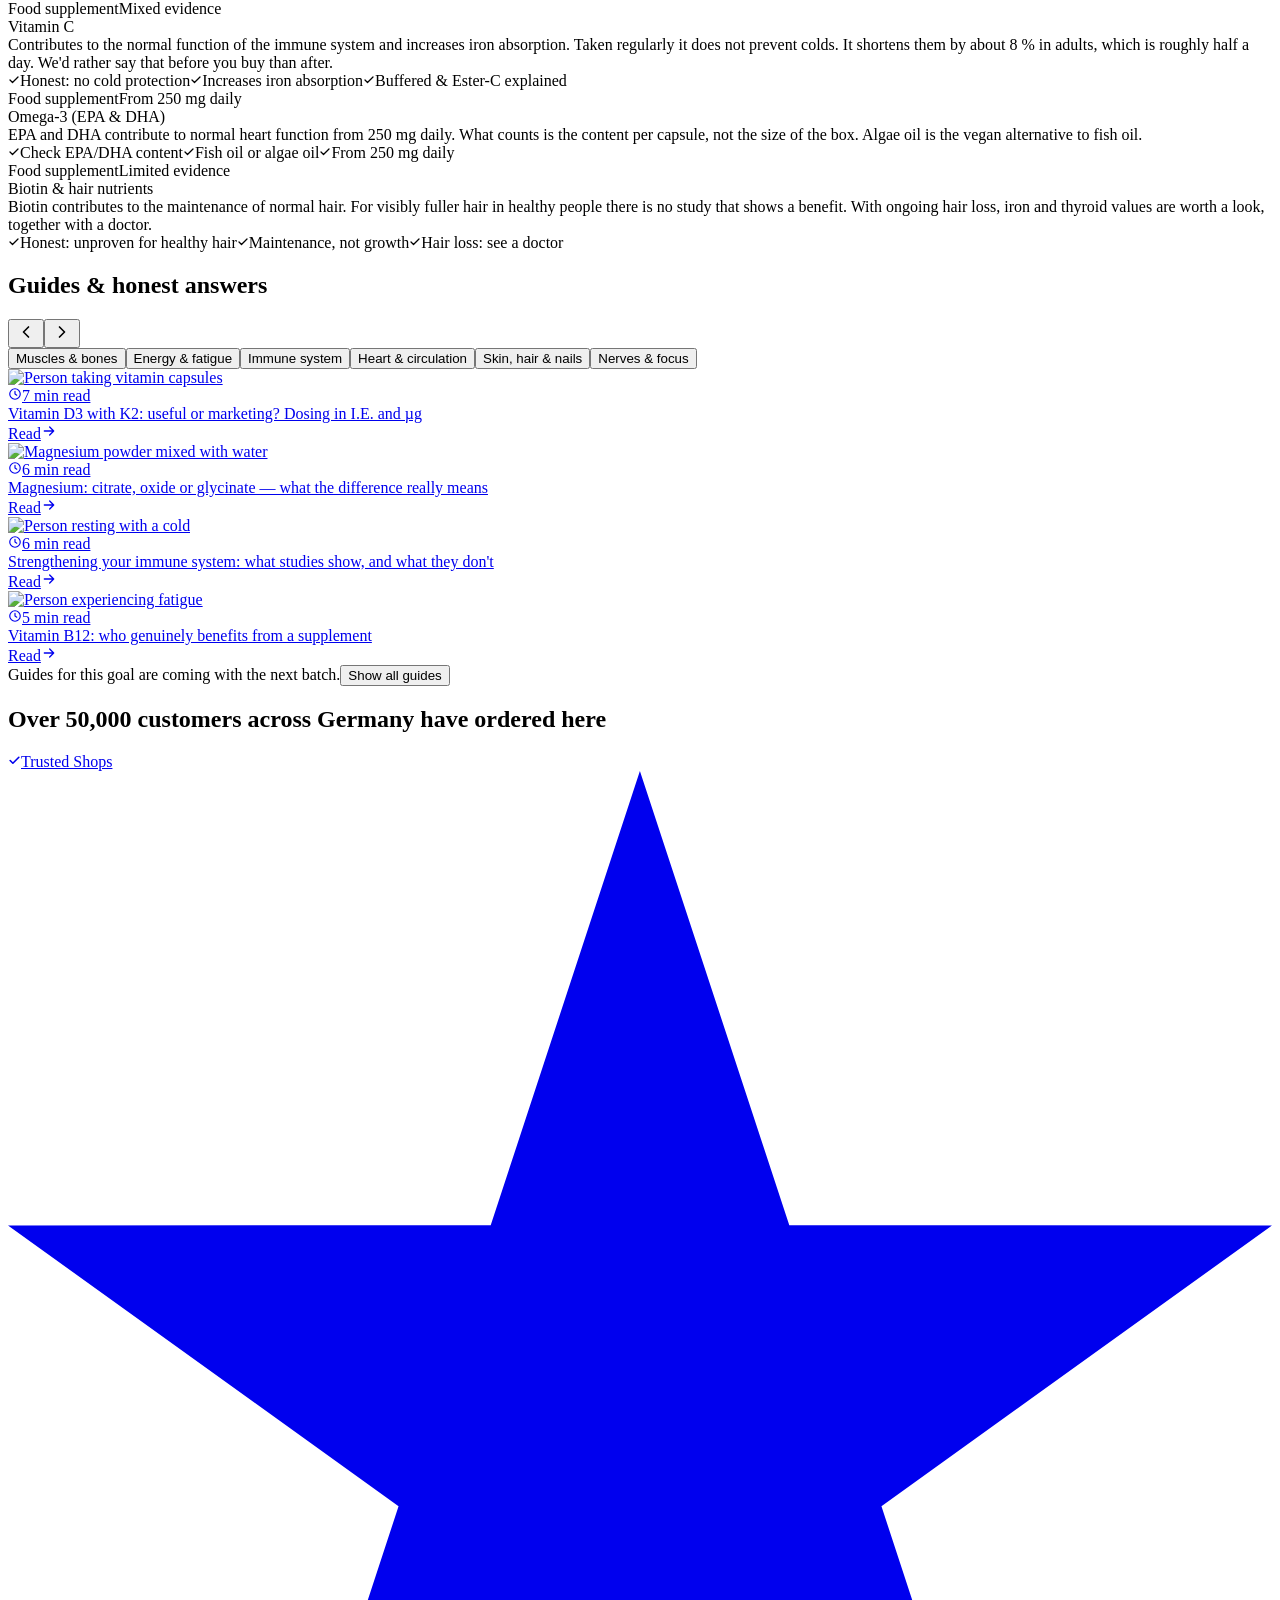
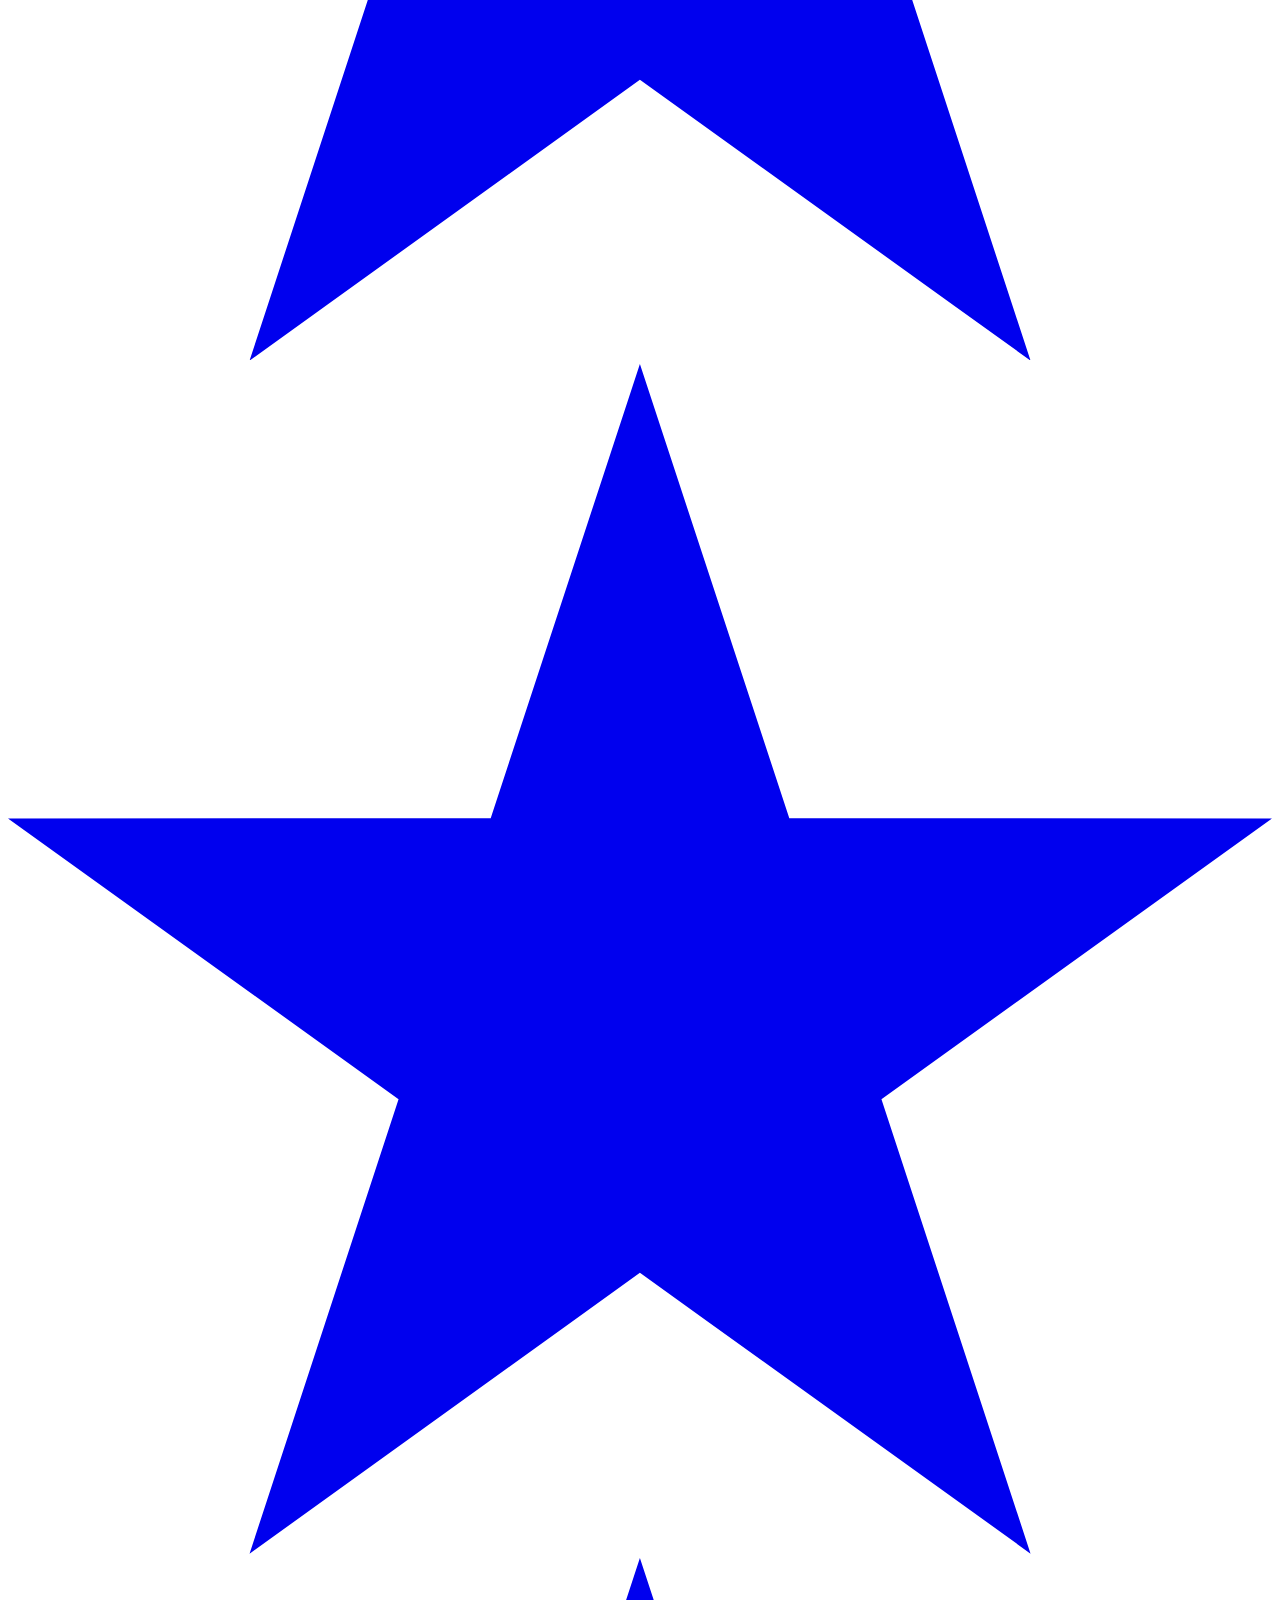
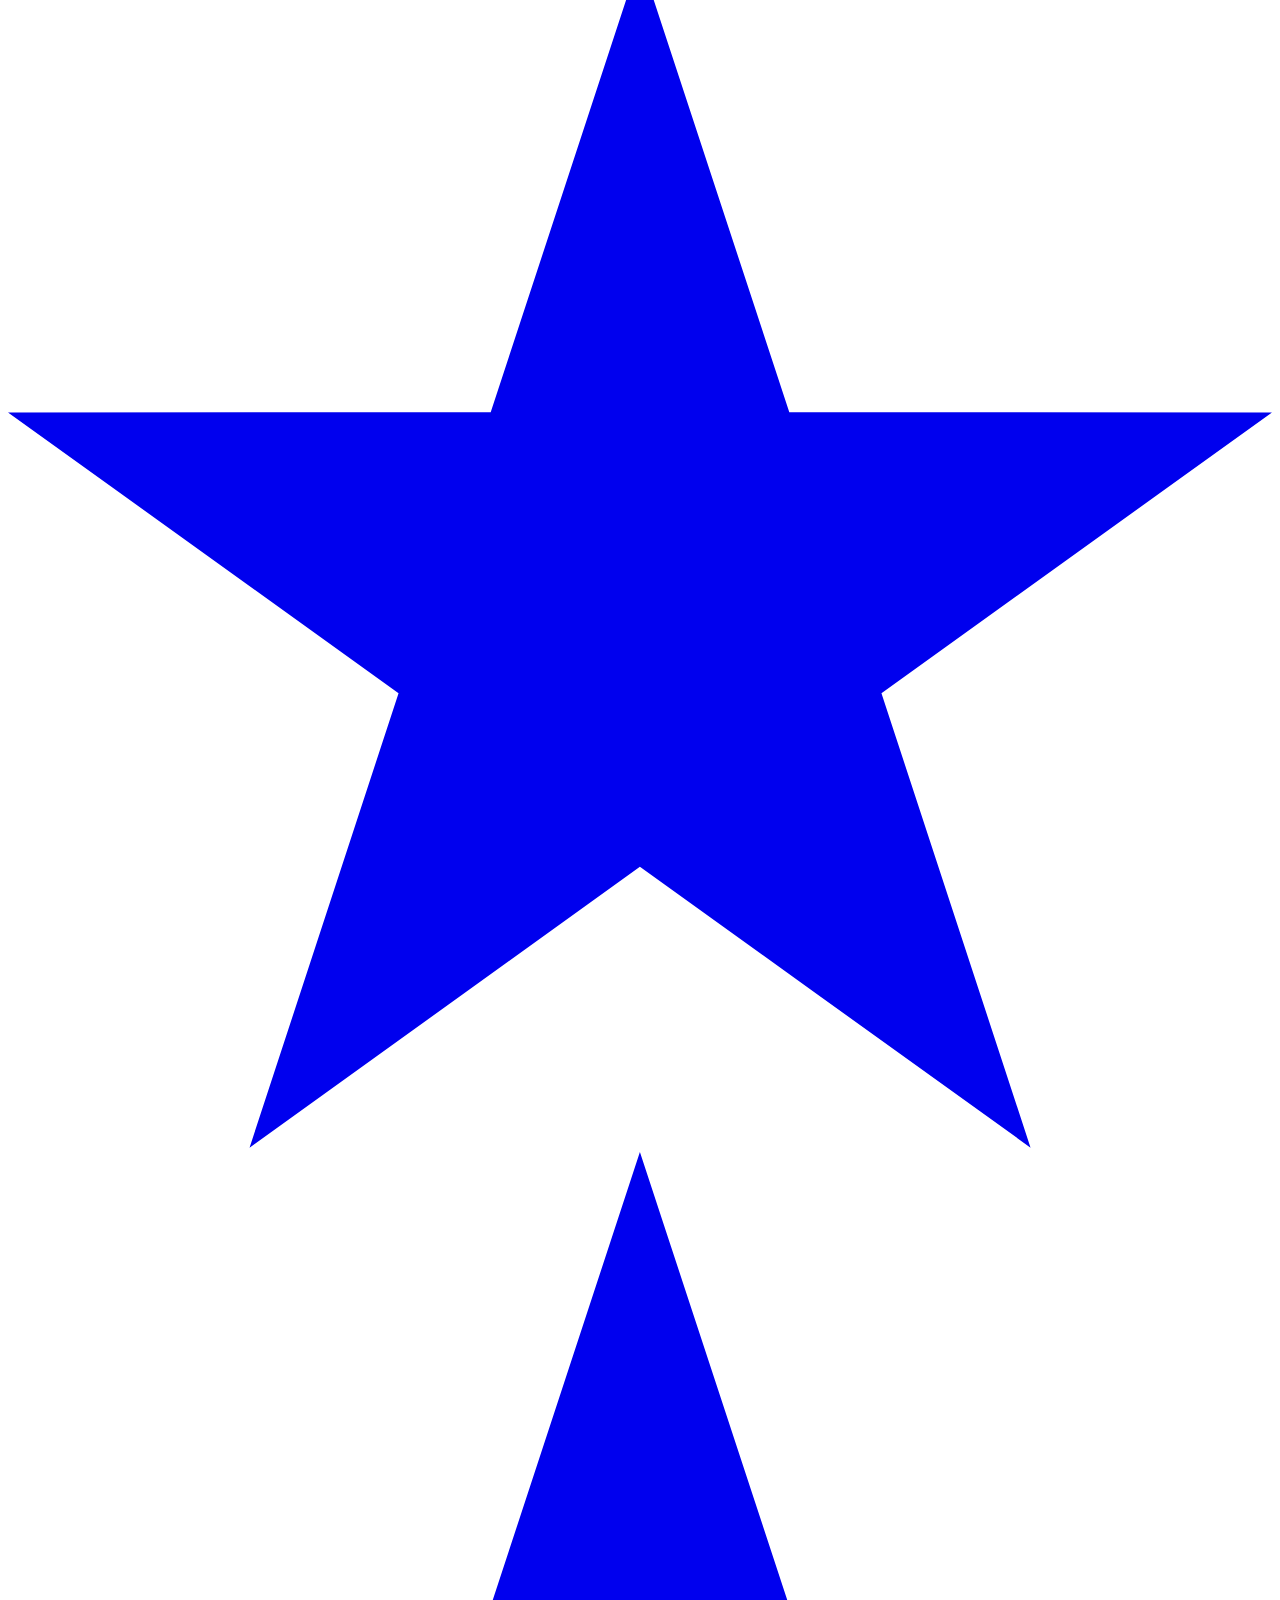
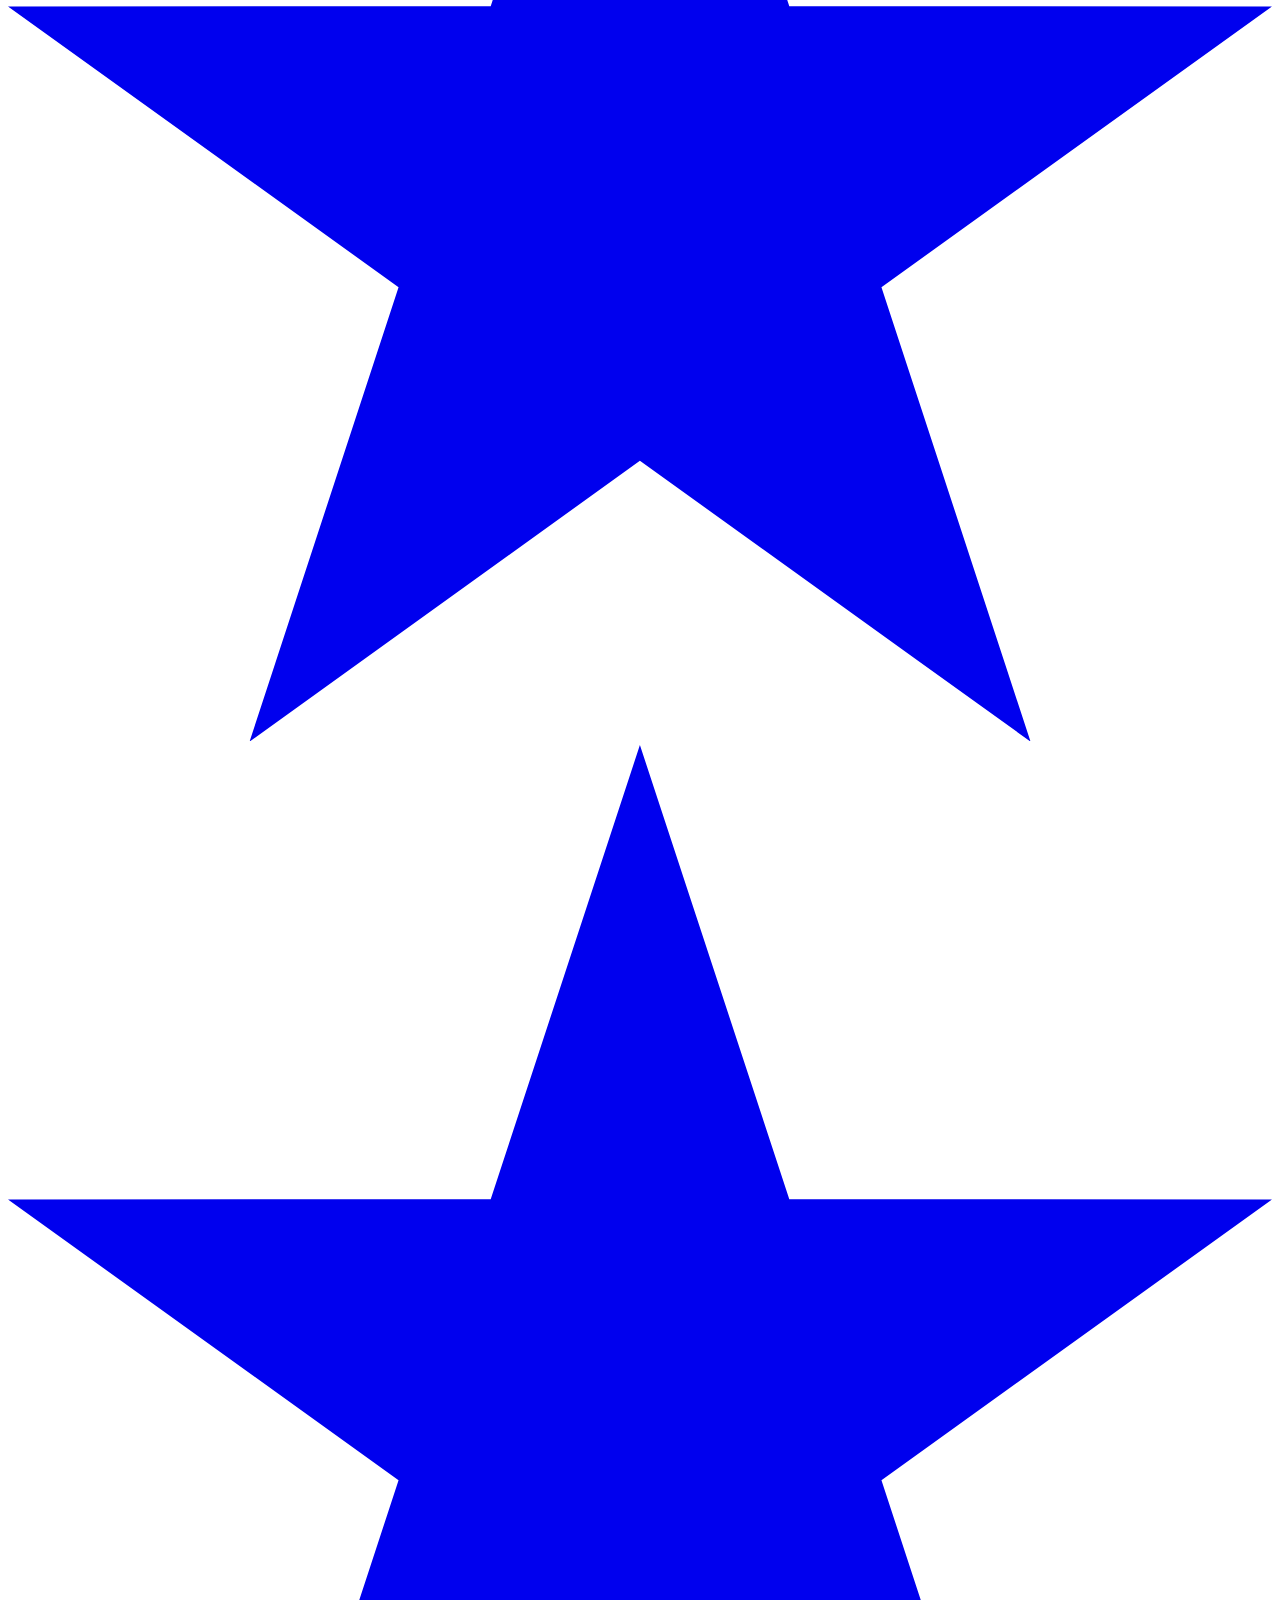
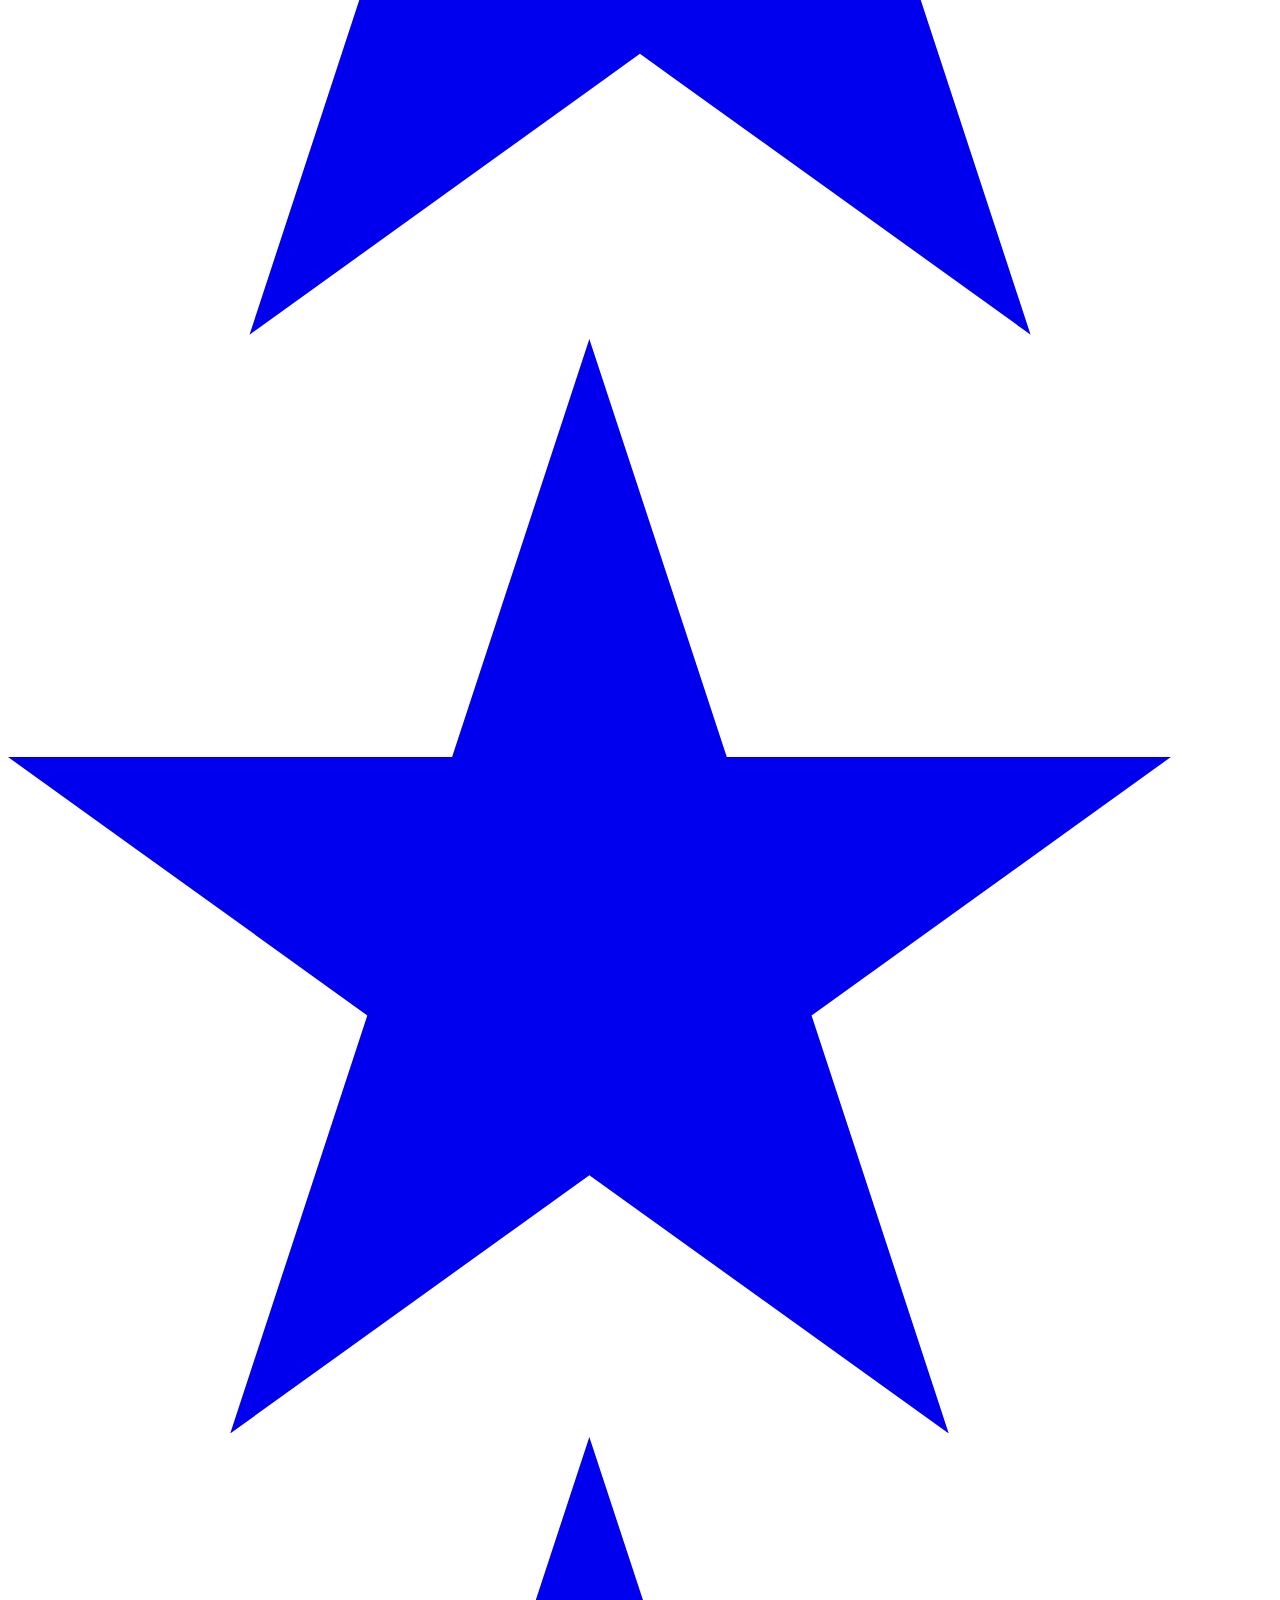
==== commit 49d243e0: "Try alternate vitamins hero image" ====
--- a/index.html
+++ b/index.html
@@ -38,7 +38,7 @@
     <h1 class="h1">Vitamins: honest answers, real pharmacy prices.</h1>
     <p class="micro"><span class="dot"></span>What the research supports, and what you can simply skip.</p>
     </div>
-  <div class="heroimg"><img class="heroimgpic" src="assets/vitamin-new-hero-1500x800.jpg" alt="Mann nimmt Vitamine am Frühstückstisch" width="1500" height="800"></div>
+  <div class="heroimg"><img class="heroimgpic" src="assets/vitamin-new-hero-desk-v2-1500x800.jpg" alt="Mann nimmt Vitamine mit einem Glas Wasser" width="1500" height="800"></div>
   <div class="trust">
     <div class="tchip tcf"><span class="tico"><svg class="svgi" width="18" height="18" viewBox="0 0 24 24" fill="none" stroke="currentColor" stroke-width="1.8" stroke-linecap="round" stroke-linejoin="round"><path d="M12 3 5 6v5c0 4.5 3 7.5 7 9 4-1.5 7-4.5 7-9V6l-7-3Z"></path><path d="m9 12 2 2 4-4"></path></svg></span><span class="tlabel">Licensed German pharmacies</span></div>
     <div class="tchip"><span class="tico"><svg class="svgi" width="18" height="18" viewBox="0 0 24 24" fill="none" stroke="currentColor" stroke-width="1.8" stroke-linecap="round" stroke-linejoin="round"><path d="M20 12l-8.5 8.5a2.1 2.1 0 0 1-3 0L3 15a2.1 2.1 0 0 1 0-3L11.5 3.5H17a3 3 0 0 1 3 3V12z"></path><circle cx="15.5" cy="8.5" r="1.3"></circle></svg></span><span class="tlabel">Prices from 25 pharmacies compared</span></div>
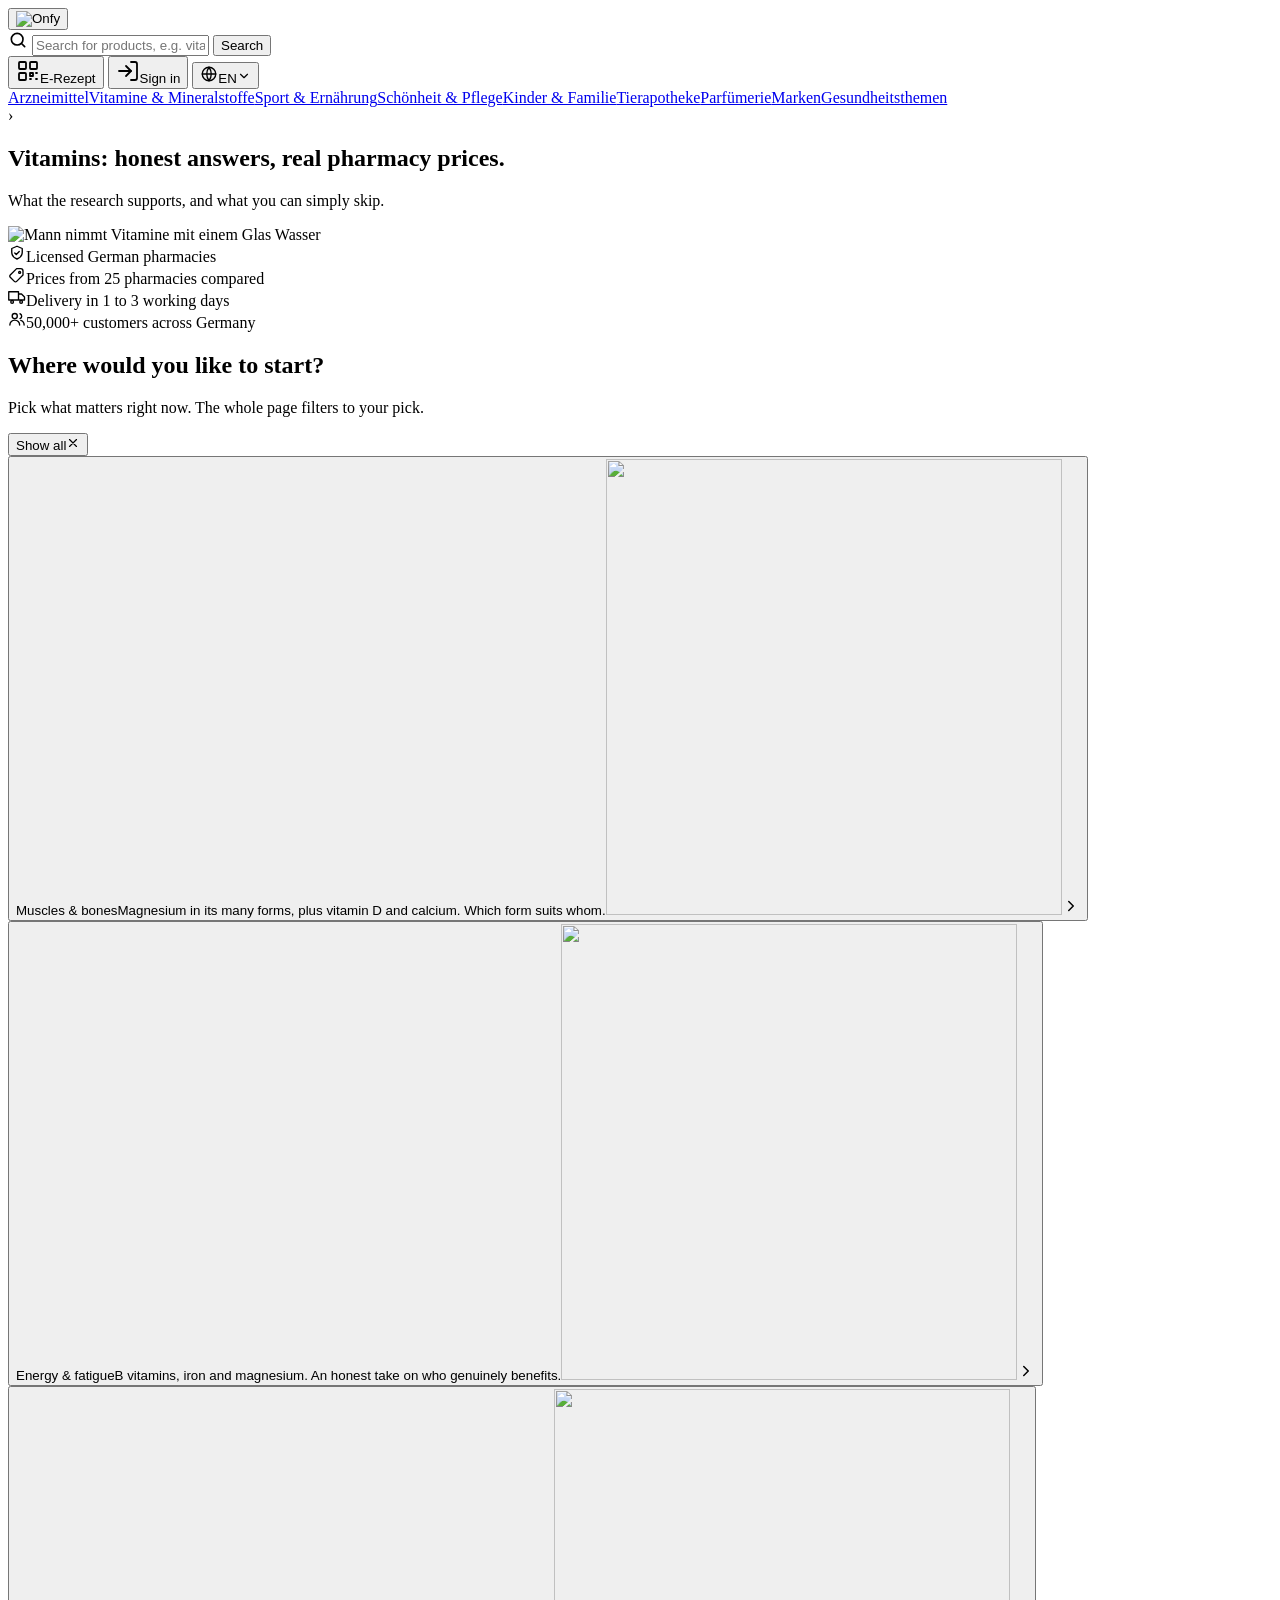
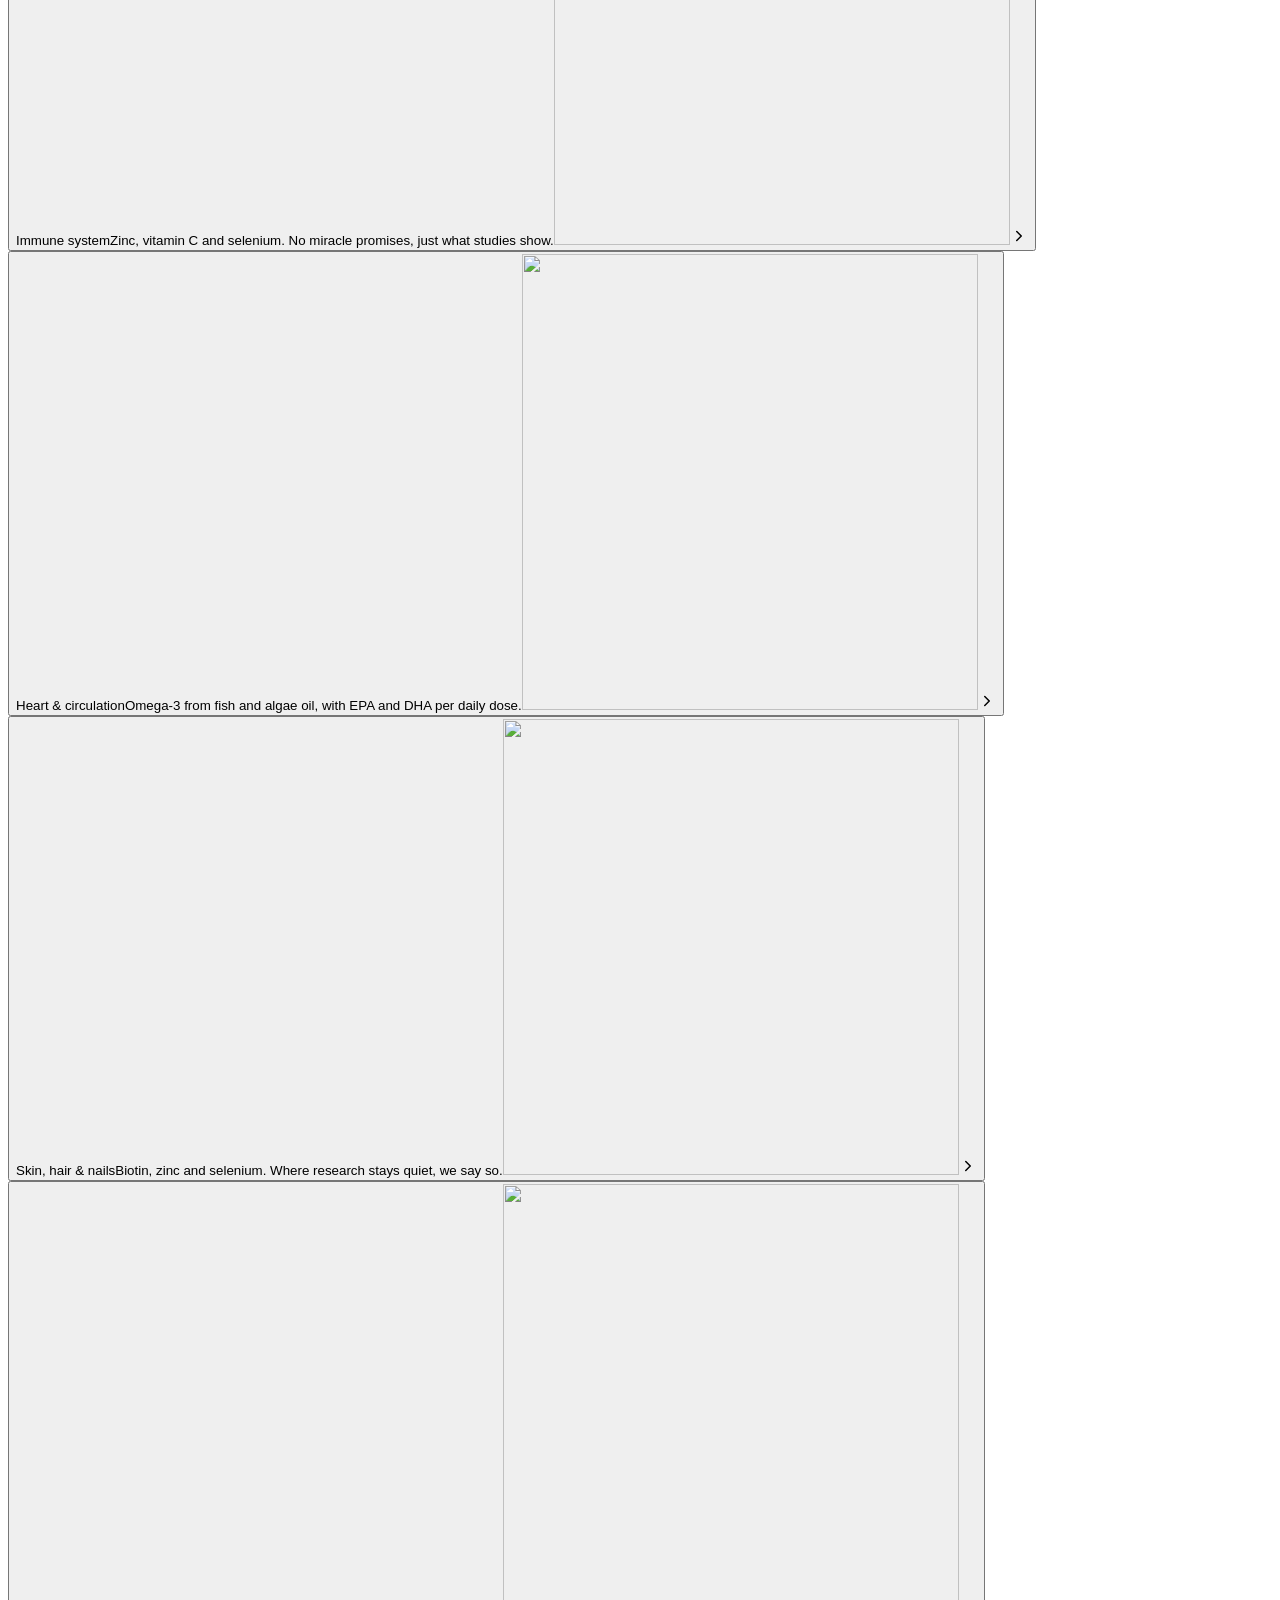
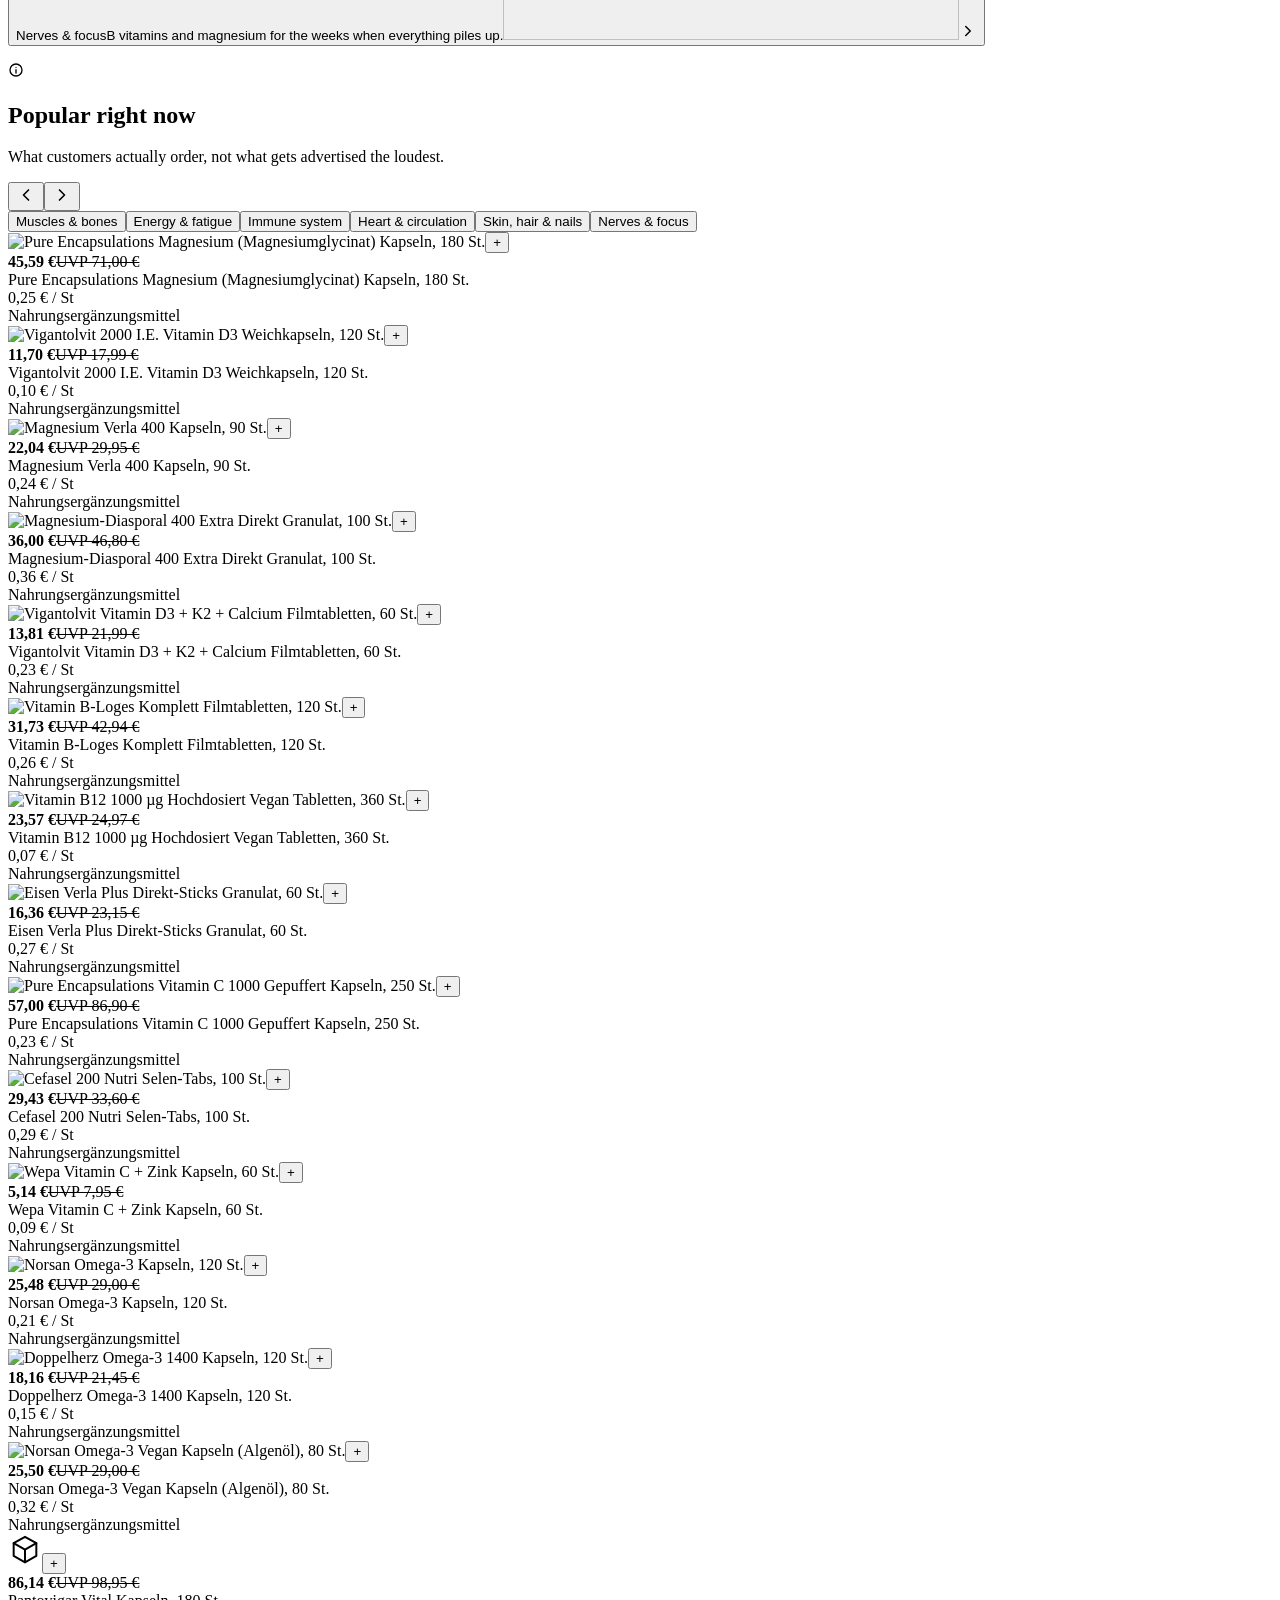
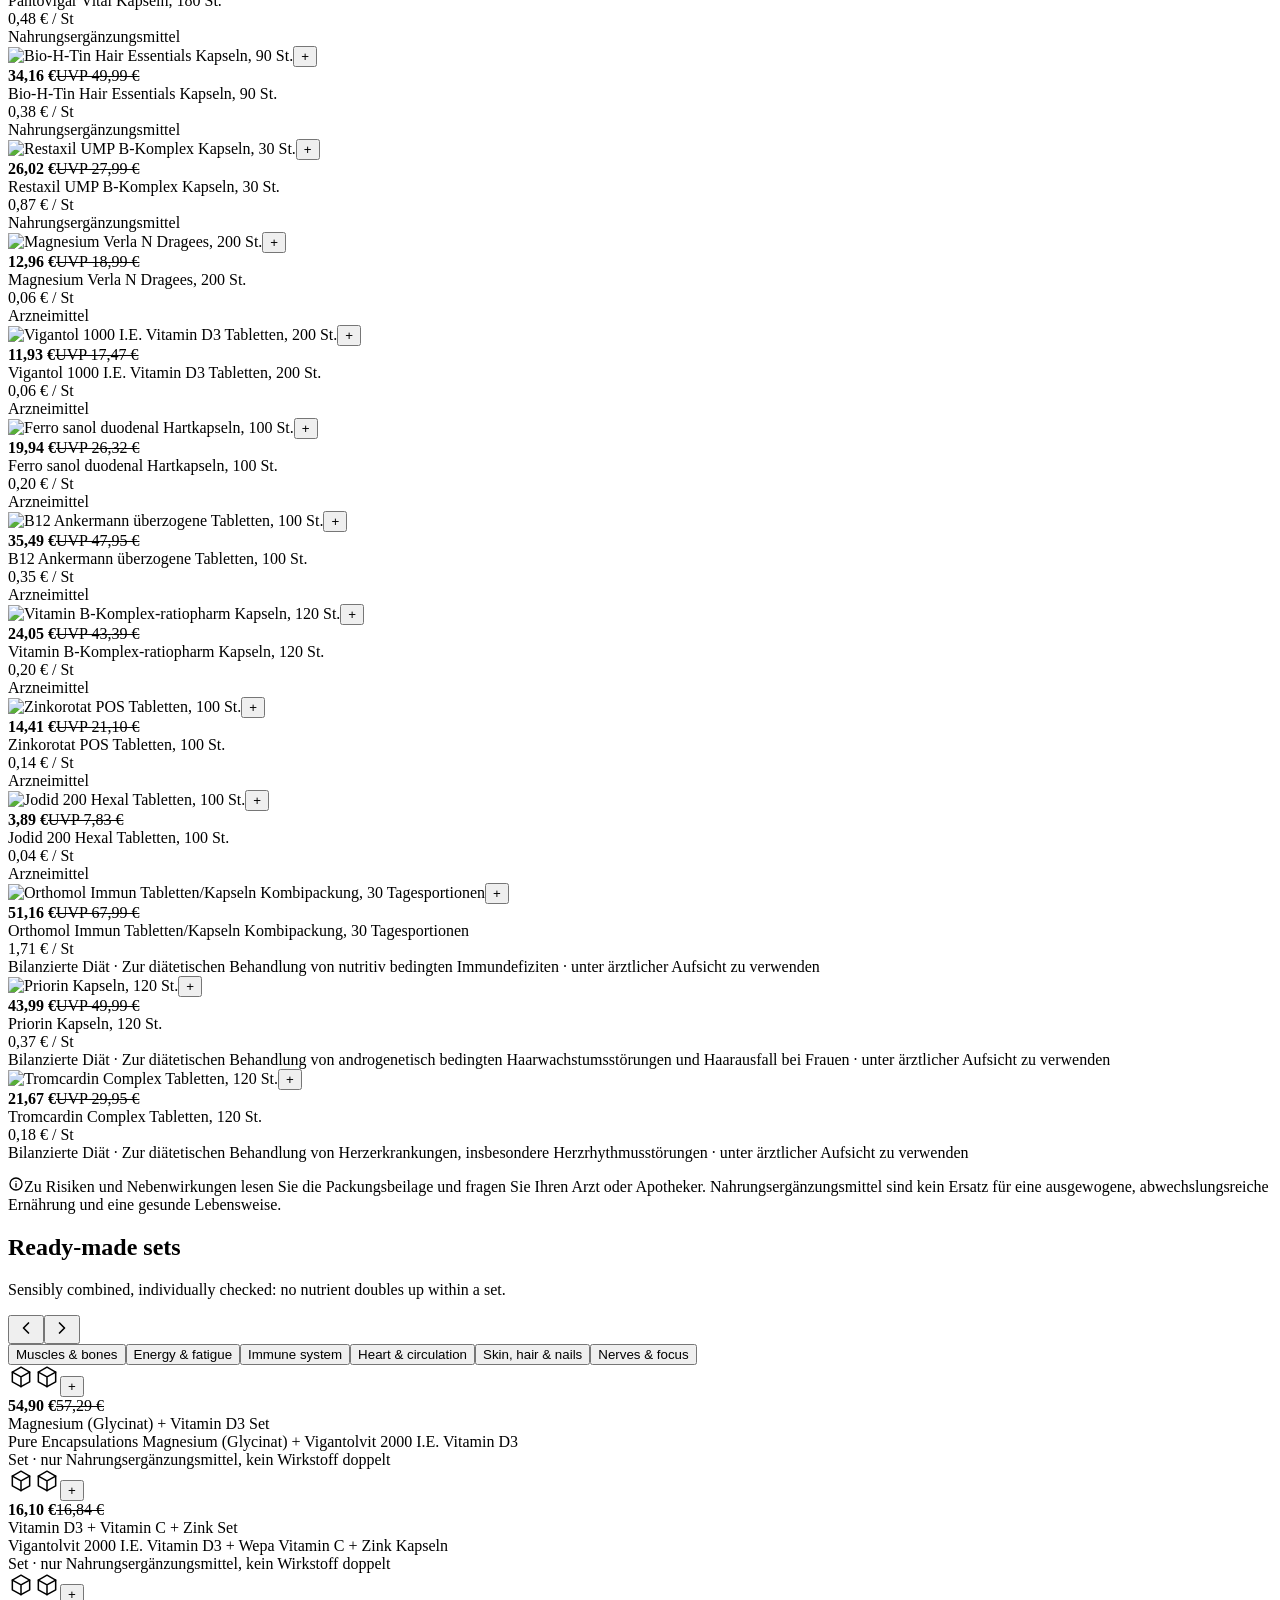
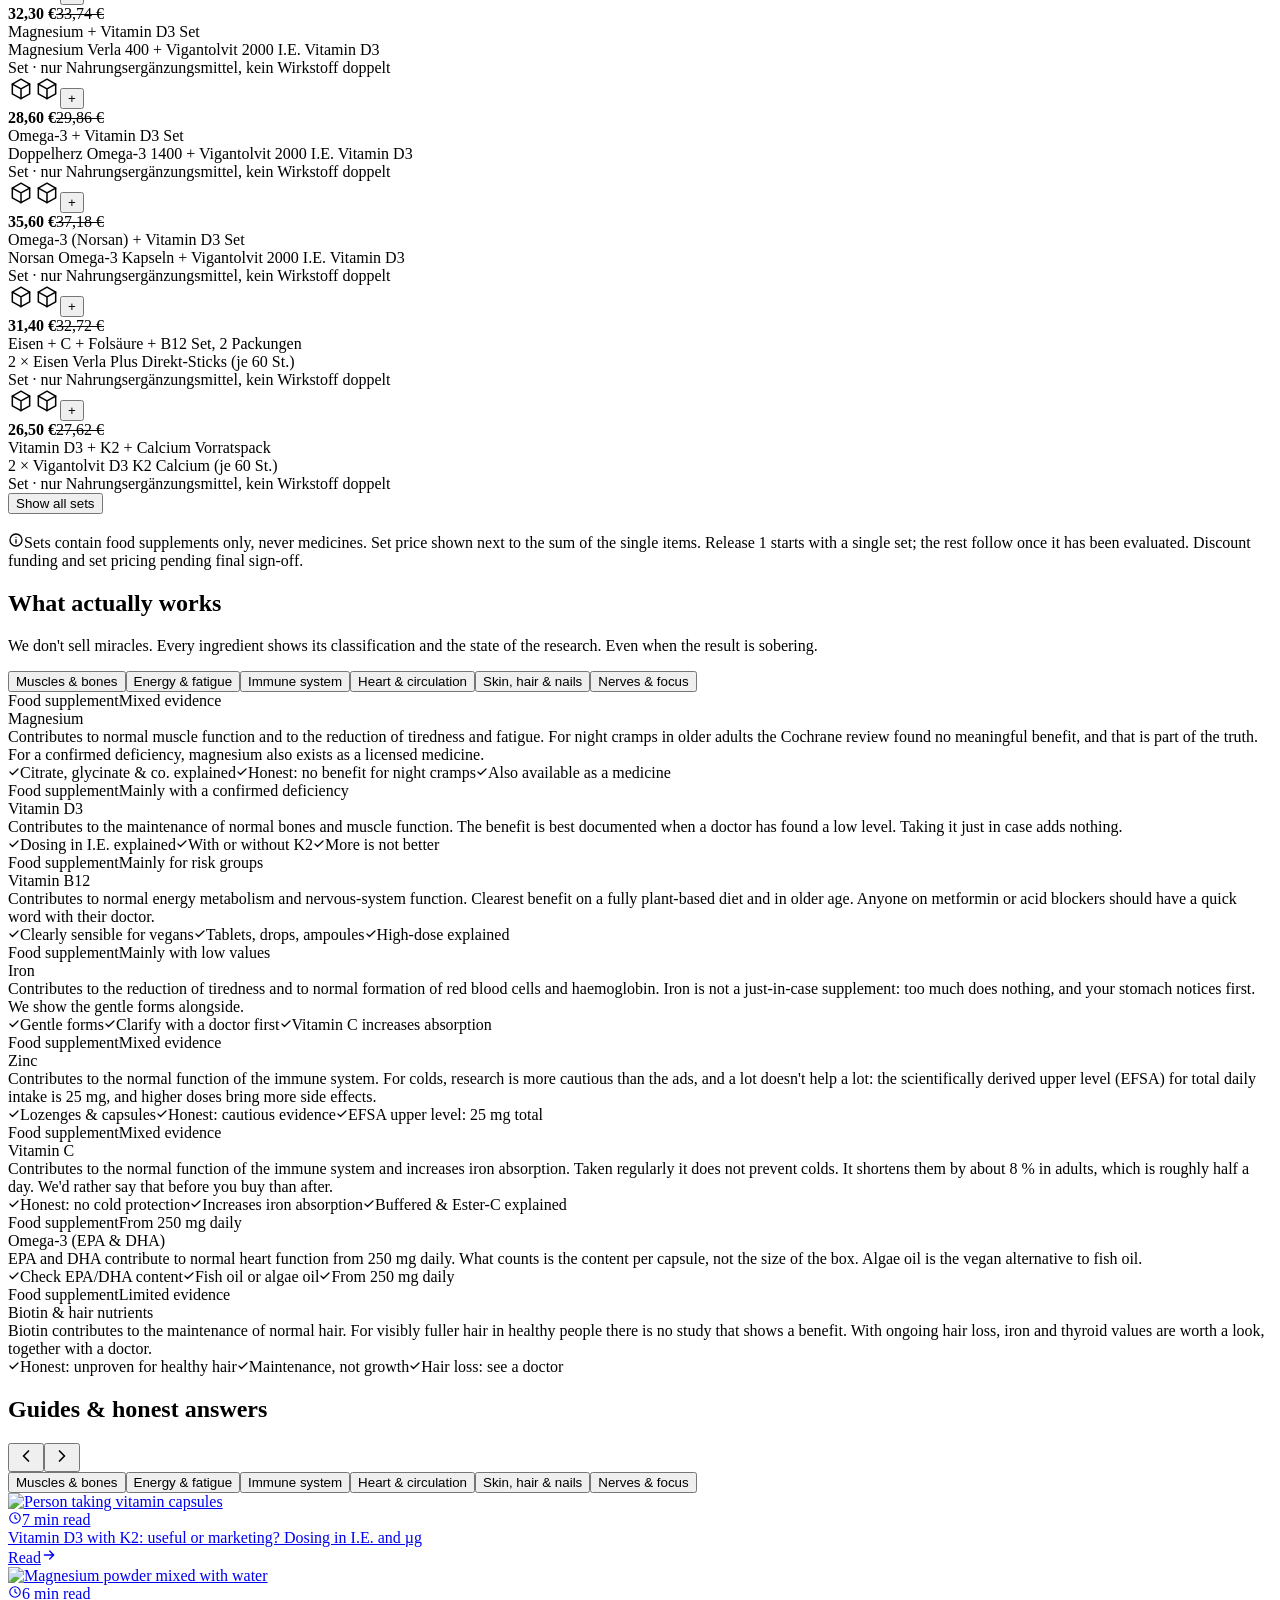
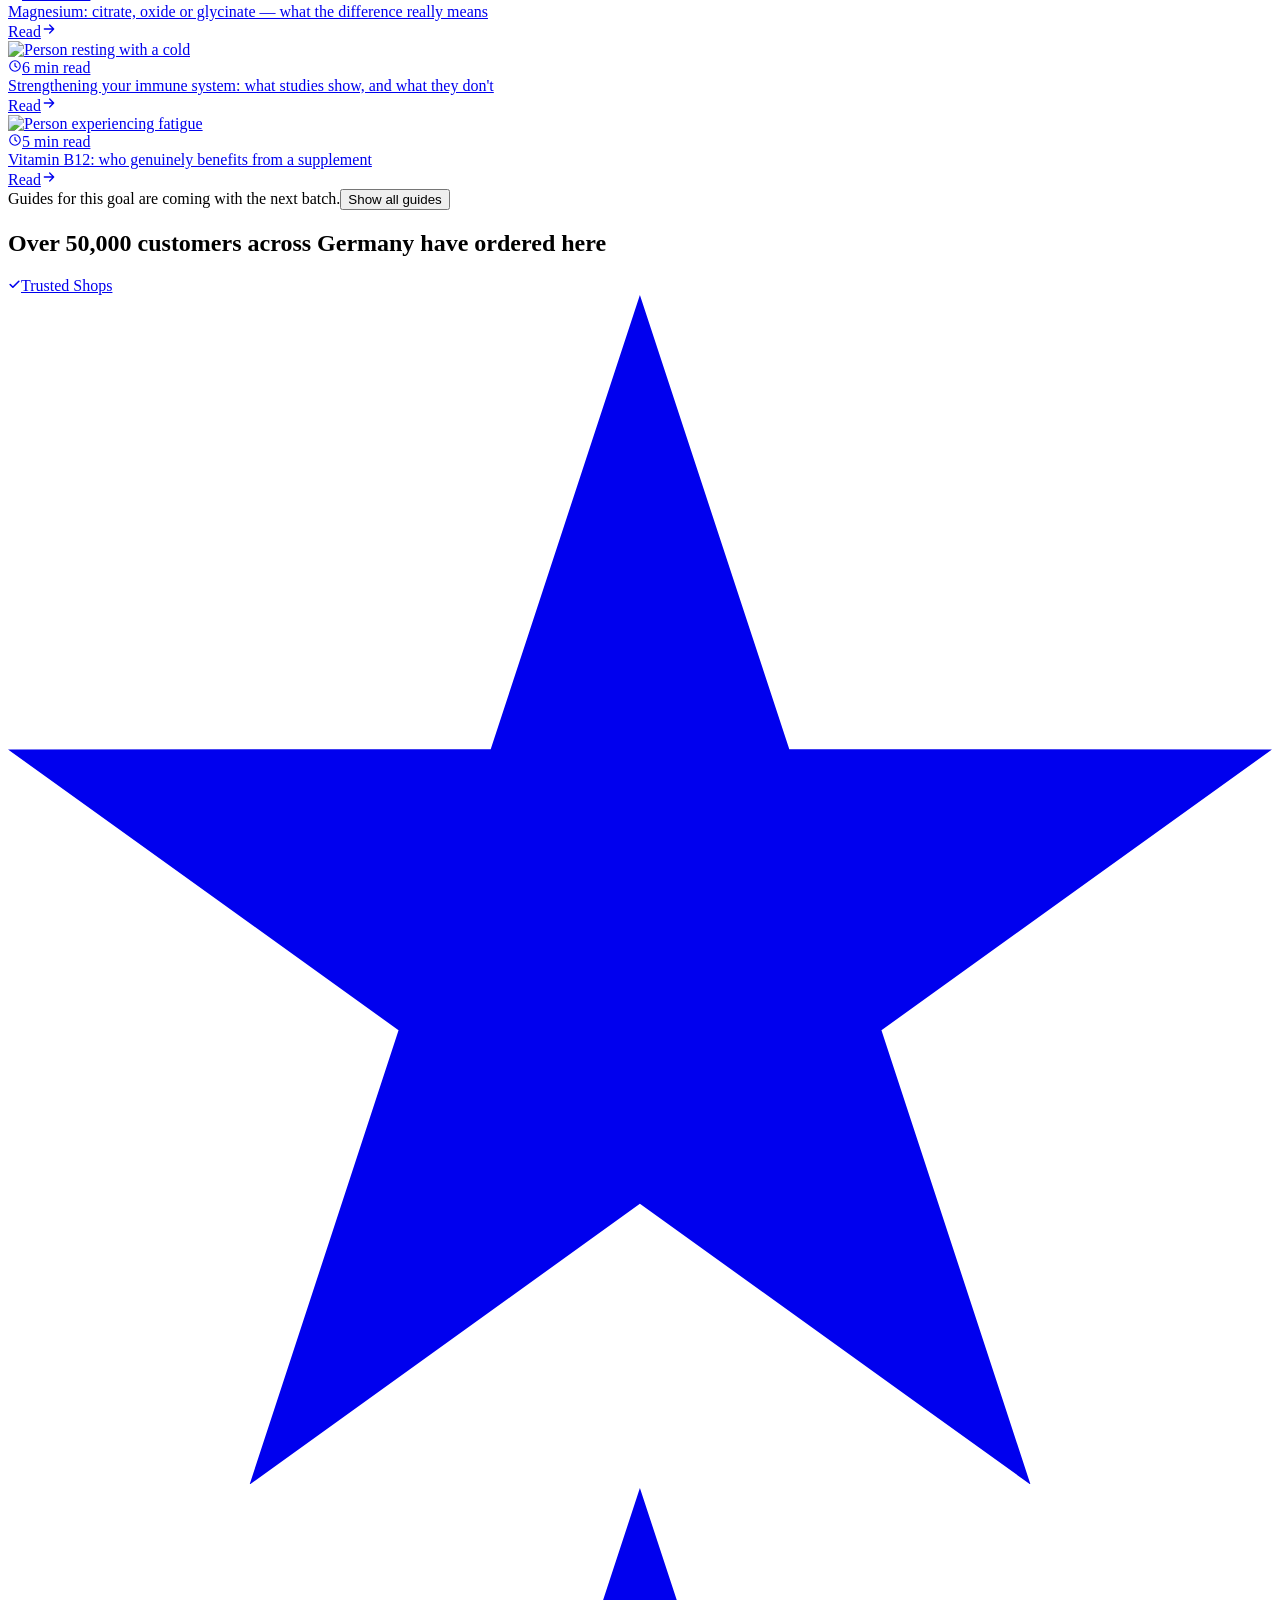
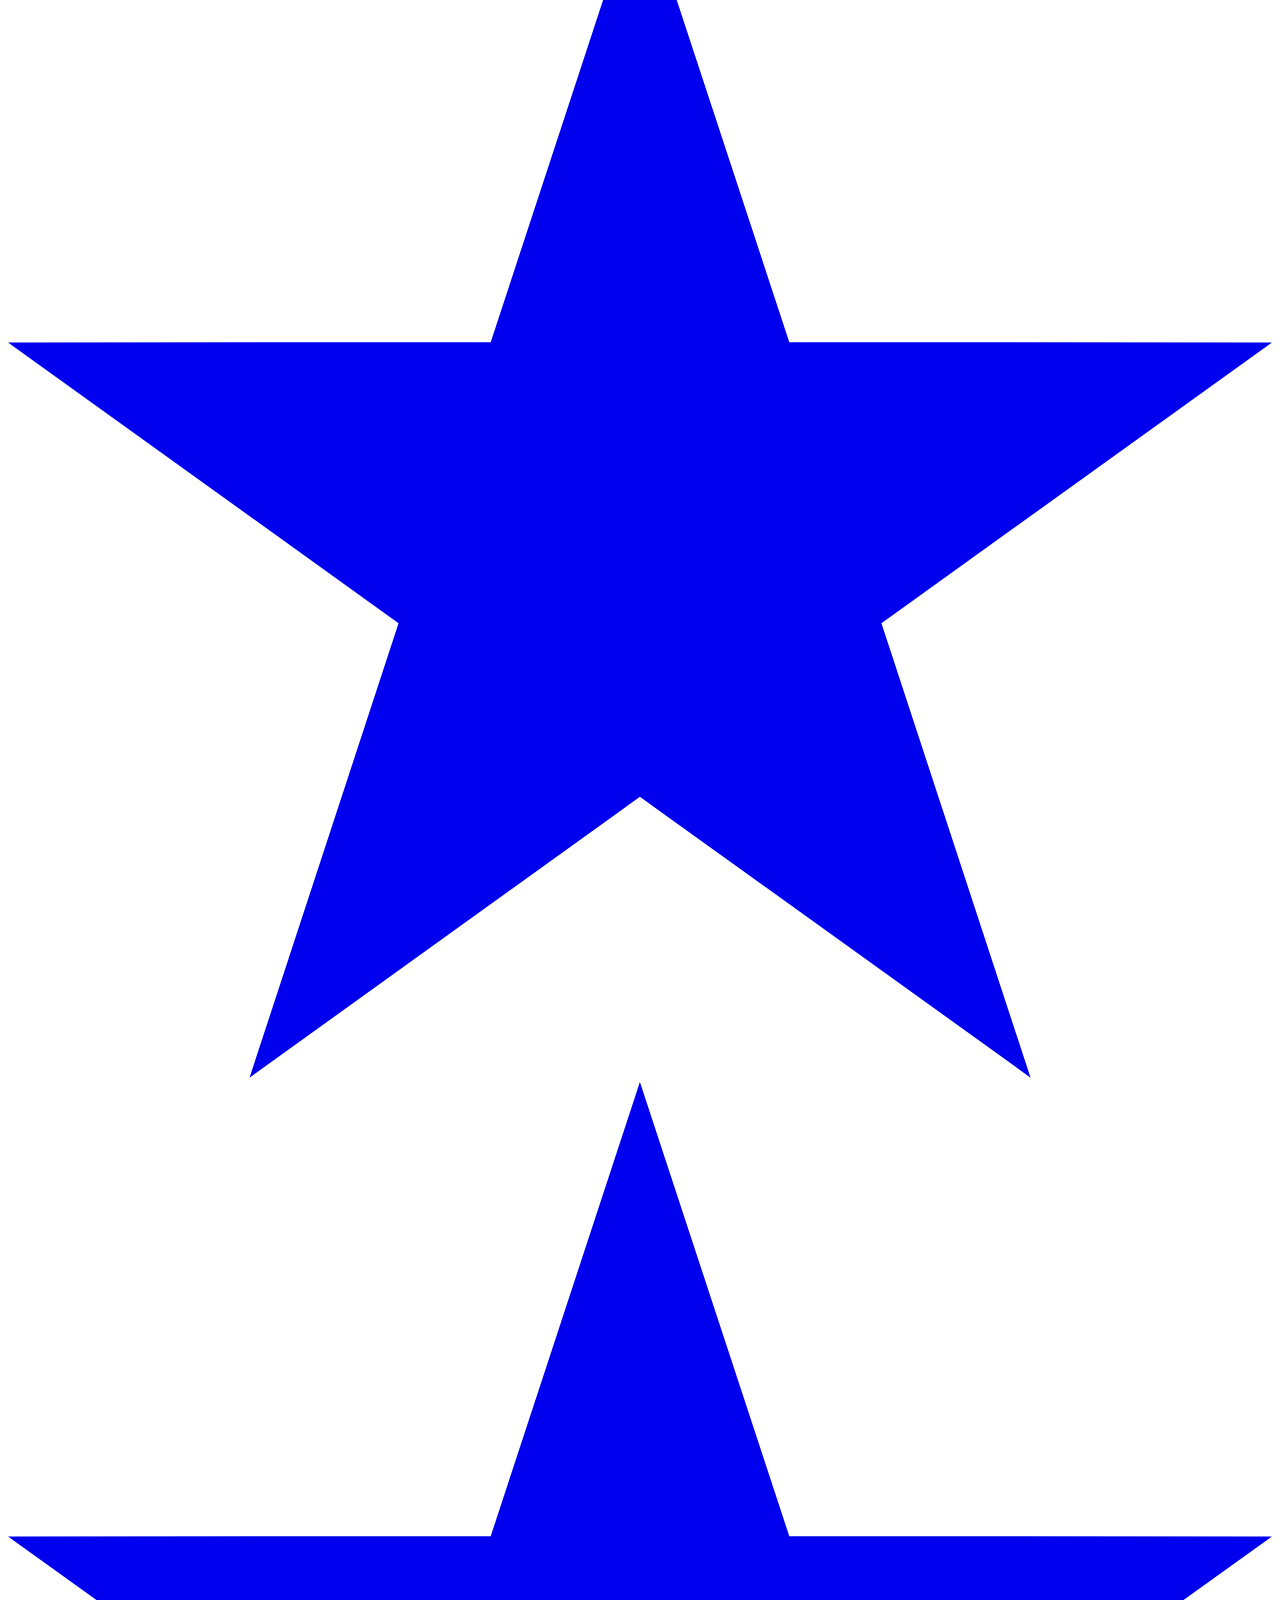
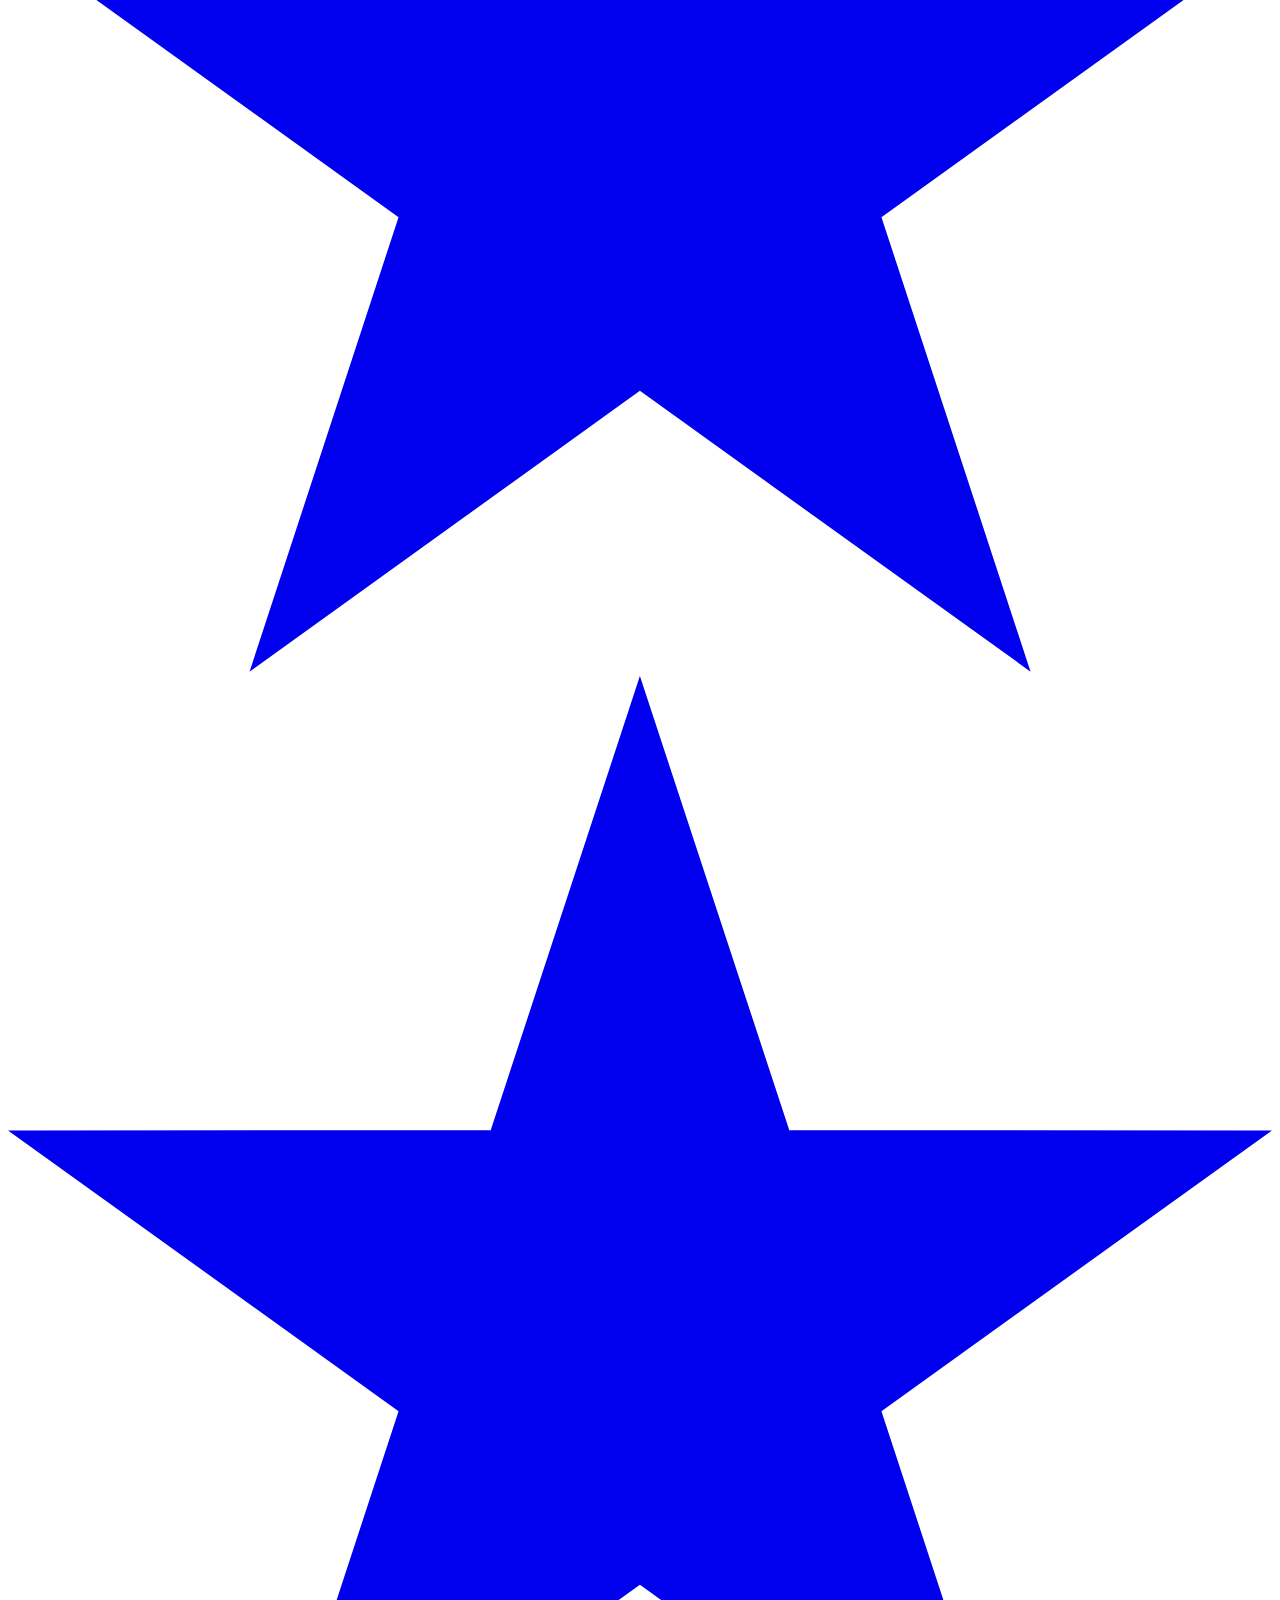
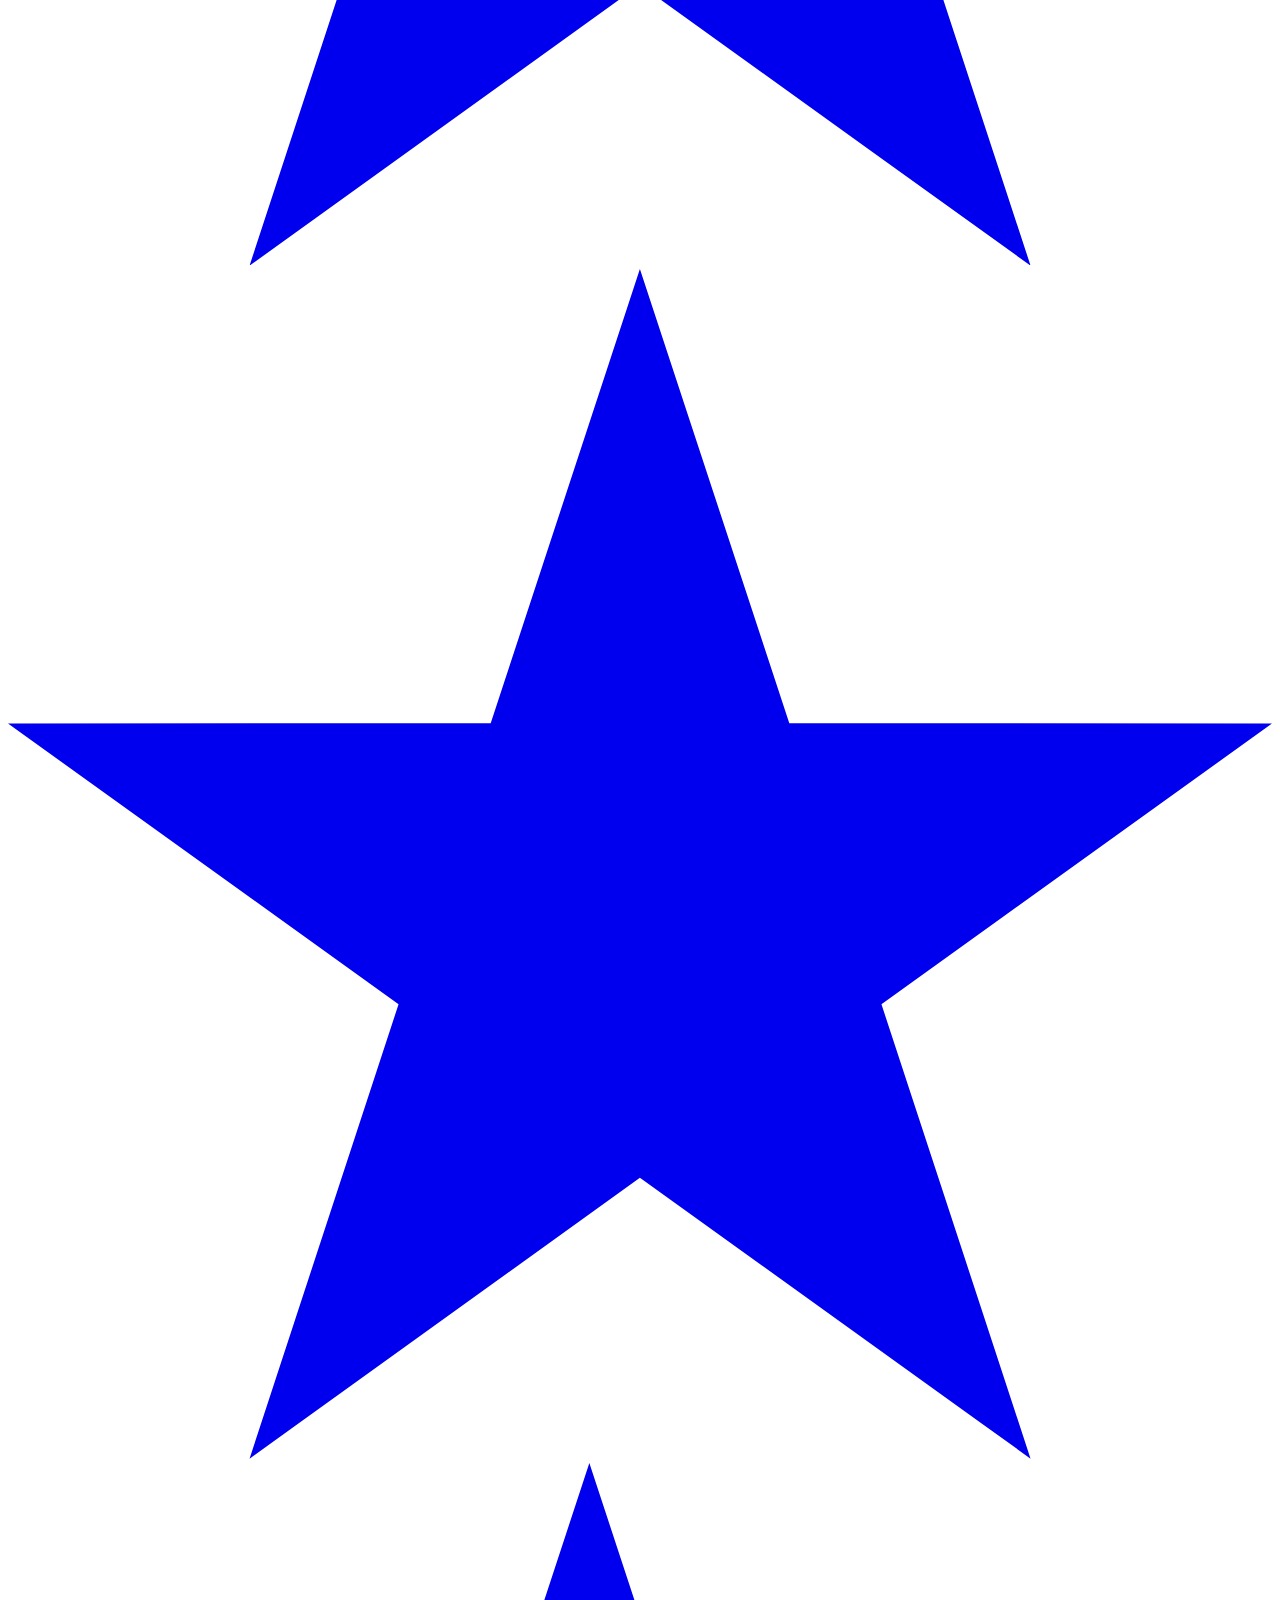
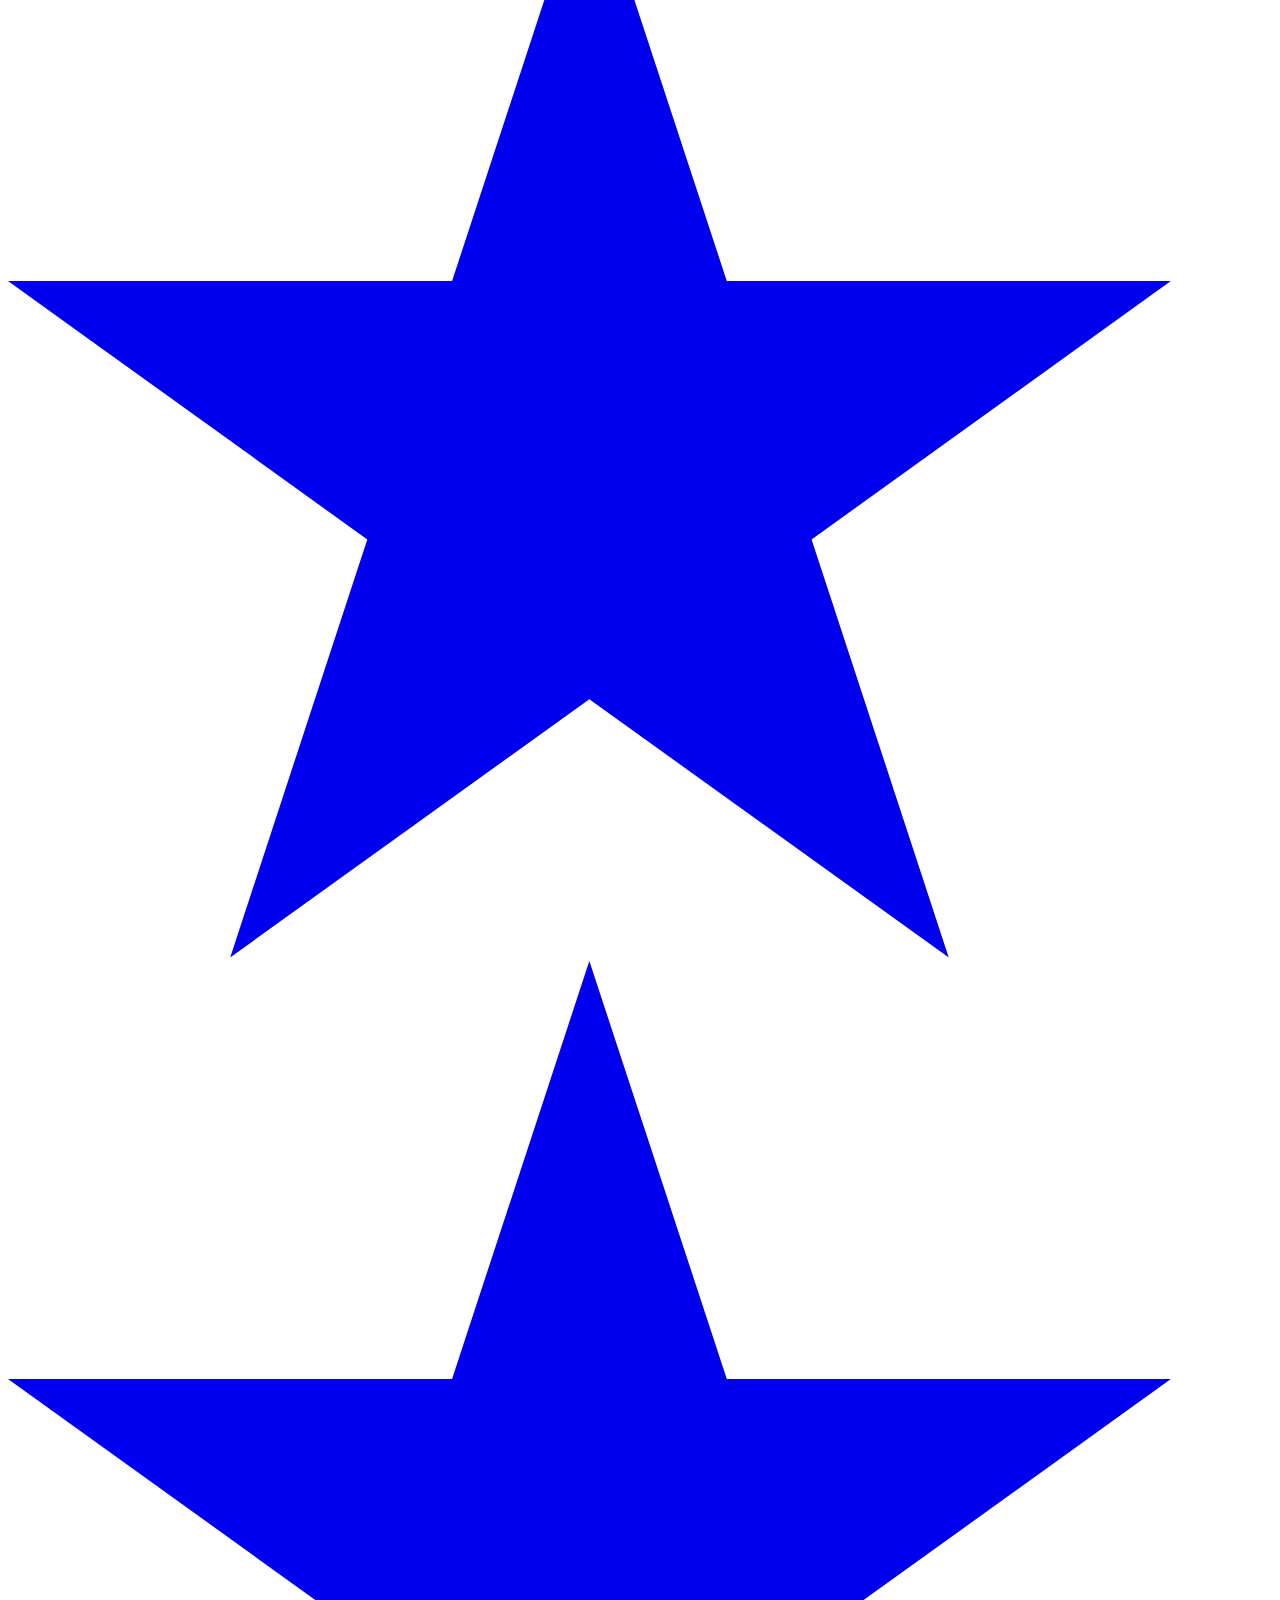
==== commit 23abd357: "Sync Vitamins layout and localize product images" ====
--- a/index.html
+++ b/index.html
@@ -1,19 +1,19 @@
 <!DOCTYPE html>
-<html lang="en">
+<html lang="de">
 <head>
   <meta charset="utf-8">
   <base href="/onfy-health-hubs/">
   <meta name="viewport" content="width=device-width, initial-scale=1">
   <meta name="robots" content="noindex">
   <title>Vitamins &amp; Nutrients · Onfy — prototype</title>
-  <link rel="icon" href="assets/favicon.png?v=rounded-1">
+  <link rel="icon" type="image/png" href="assets/favicon-work.png?v=1">
   <link rel="preconnect" href="https://fonts.googleapis.com">
   <link rel="preconnect" href="https://fonts.gstatic.com" crossorigin>
   <link href="https://fonts.googleapis.com/css2?family=DM+Sans:opsz,wght@9..40,400;9..40,500;9..40,600;9..40,700;9..40,800&display=swap" rel="stylesheet">
   <link rel="stylesheet" href="styles/onfy.css">
-  <link rel="stylesheet" href="styles/vh.css?v=full-hero-slide">
+  <link rel="stylesheet" href="styles/vh.css?v=vitamins-parity-1">
 </head>
-<body>
+<body class="menopause-hub vitamins-hub">
 
 <header class="hd">
   <div class="hdin">
@@ -29,16 +29,18 @@
       <button class="hdlang"><svg class="svgi" width="18" height="18" viewBox="0 0 24 24" fill="none" stroke="currentColor" stroke-width="1.8" stroke-linecap="round" stroke-linejoin="round"><circle cx="12" cy="12" r="9"></circle><path d="M3 12h18M12 3a15 15 0 0 1 0 18M12 3a15 15 0 0 0 0 18"></path></svg>EN<svg class="svgi" width="14" height="14" viewBox="0 0 24 24" fill="none" stroke="currentColor" stroke-width="2" stroke-linecap="round" stroke-linejoin="round"><path d="M6 9l6 6 6-6"></path></svg></button>
     </nav>
   </div>
+  <nav class="categorynav" aria-label="Produktkategorien">
+    <a href="#">Arzneimittel</a><a href="#">Vitamine &amp; Mineralstoffe</a><a href="#">Sport &amp; Ernährung</a><a href="#">Schönheit &amp; Pflege</a><a href="#">Kinder &amp; Familie</a><a href="#">Tierapotheke</a><a href="#">Parfümerie</a><a href="#">Marken</a><a href="#">Gesundheitsthemen</a>
+  </nav>
+  <span class="categorynav-hint" aria-hidden="true">›</span>
 </header>
-
-<div class="wrap crumb"><span>Home</span><span class="sep"><svg class="svgi" width="14" height="14" viewBox="0 0 24 24" fill="none" stroke="currentColor" stroke-width="2" stroke-linecap="round" stroke-linejoin="round"><path d="M9 6l6 6-6 6"></path></svg></span><span>Categories</span><span class="sep"><svg class="svgi" width="14" height="14" viewBox="0 0 24 24" fill="none" stroke="currentColor" stroke-width="2" stroke-linecap="round" stroke-linejoin="round"><path d="M9 6l6 6-6 6"></path></svg></span><b>Vitamins &amp; Nutrients</b></div>
 
 <section class="wrap hero">
   <div class="herotext">
     <h1 class="h1">Vitamins: honest answers, real pharmacy prices.</h1>
     <p class="micro"><span class="dot"></span>What the research supports, and what you can simply skip.</p>
     </div>
-  <div class="heroimg"><img class="heroimgpic" src="assets/vitamin-new-hero-desk-v2-1500x800.jpg" alt="Mann nimmt Vitamine mit einem Glas Wasser" width="1500" height="800"></div>
+  <div class="heroimg"><picture><source media="(max-width: 760px)" srcset="assets/vitamin-new-hero-1500x800.jpg"><img class="heroimgpic" src="assets/vitamin-new-hero-desk-v2-1500x800.jpg" alt="Mann nimmt Vitamine mit einem Glas Wasser" width="1500" height="800"></picture></div>
   <div class="trust">
     <div class="tchip tcf"><span class="tico"><svg class="svgi" width="18" height="18" viewBox="0 0 24 24" fill="none" stroke="currentColor" stroke-width="1.8" stroke-linecap="round" stroke-linejoin="round"><path d="M12 3 5 6v5c0 4.5 3 7.5 7 9 4-1.5 7-4.5 7-9V6l-7-3Z"></path><path d="m9 12 2 2 4-4"></path></svg></span><span class="tlabel">Licensed German pharmacies</span></div>
     <div class="tchip"><span class="tico"><svg class="svgi" width="18" height="18" viewBox="0 0 24 24" fill="none" stroke="currentColor" stroke-width="1.8" stroke-linecap="round" stroke-linejoin="round"><path d="M20 12l-8.5 8.5a2.1 2.1 0 0 1-3 0L3 15a2.1 2.1 0 0 1 0-3L11.5 3.5H17a3 3 0 0 1 3 3V12z"></path><circle cx="15.5" cy="8.5" r="1.3"></circle></svg></span><span class="tlabel">Prices from 25 pharmacies compared</span></div>
@@ -54,7 +56,7 @@
     <button class="clearbtn hidden" id="clearBtn">Show all<svg class="svgi" width="14" height="14" viewBox="0 0 24 24" fill="none" stroke="currentColor" stroke-width="2" stroke-linecap="round" stroke-linejoin="round"><path d="M6 6l12 12M18 6 6 18"></path></svg></button>
   </div>
   <div class="startgrid" id="startGrid">
-    <button class="scard" data-goal="muscles"><span class="sctext"><span class="sclabel">Muscles &amp; bones</span><span class="scsub">Magnesium in its many forms, plus vitamin D and calcium. Which form suits whom.</span></span><span class="sillu"><img src="assets/goal-muscles-bones.png" alt="" width="456" height="456" loading="lazy"></span><span class="scarr"><svg class="svgi" width="18" height="18" viewBox="0 0 24 24" fill="none" stroke="currentColor" stroke-width="2" stroke-linecap="round" stroke-linejoin="round"><path d="M9 6l6 6-6 6"></path></svg></span></button><button class="scard" data-goal="energy"><span class="sctext"><span class="sclabel">Energy &amp; fatigue</span><span class="scsub">B vitamins, iron and magnesium. An honest take on who genuinely benefits.</span></span><span class="sillu"><img src="assets/goal-energy-fatigue.png" alt="" width="456" height="456" loading="lazy"></span><span class="scarr"><svg class="svgi" width="18" height="18" viewBox="0 0 24 24" fill="none" stroke="currentColor" stroke-width="2" stroke-linecap="round" stroke-linejoin="round"><path d="M9 6l6 6-6 6"></path></svg></span></button><button class="scard" data-goal="immune"><span class="sctext"><span class="sclabel">Immune system</span><span class="scsub">Zinc, vitamin C and selenium. No miracle promises, just what studies show.</span></span><span class="sillu"><img src="assets/goal-immune-system.png" alt="" width="456" height="456" loading="lazy"></span><span class="scarr"><svg class="svgi" width="18" height="18" viewBox="0 0 24 24" fill="none" stroke="currentColor" stroke-width="2" stroke-linecap="round" stroke-linejoin="round"><path d="M9 6l6 6-6 6"></path></svg></span></button><button class="scard" data-goal="heart"><span class="sctext"><span class="sclabel">Heart &amp; circulation</span><span class="scsub">Omega-3 from fish and algae oil, with EPA and DHA per daily dose.</span></span><span class="sillu"><img src="assets/goal-heart-circulation.png" alt="" width="456" height="456" loading="lazy"></span><span class="scarr"><svg class="svgi" width="18" height="18" viewBox="0 0 24 24" fill="none" stroke="currentColor" stroke-width="2" stroke-linecap="round" stroke-linejoin="round"><path d="M9 6l6 6-6 6"></path></svg></span></button><button class="scard" data-goal="skin"><span class="sctext"><span class="sclabel">Skin, hair &amp; nails</span><span class="scsub">Biotin, zinc and selenium. Where research stays quiet, we say so.</span></span><span class="sillu"><img src="assets/goal-skin-hair-nails.png" alt="" width="456" height="456" loading="lazy"></span><span class="scarr"><svg class="svgi" width="18" height="18" viewBox="0 0 24 24" fill="none" stroke="currentColor" stroke-width="2" stroke-linecap="round" stroke-linejoin="round"><path d="M9 6l6 6-6 6"></path></svg></span></button><button class="scard" data-goal="nerves"><span class="sctext"><span class="sclabel">Nerves &amp; focus</span><span class="scsub">B vitamins and magnesium for the weeks when everything piles up.</span></span><span class="sillu"><img src="assets/goal-nerves-focus.png" alt="" width="456" height="456" loading="lazy"></span><span class="scarr"><svg class="svgi" width="18" height="18" viewBox="0 0 24 24" fill="none" stroke="currentColor" stroke-width="2" stroke-linecap="round" stroke-linejoin="round"><path d="M9 6l6 6-6 6"></path></svg></span></button>
+    <button class="scard" data-goal="muscles"><span class="sctext"><span class="sclabel">Muscles &amp; bones</span><span class="scsub">Magnesium in its many forms, plus vitamin D and calcium. Which form suits whom.</span></span><span class="sillu"><img src="assets/goal-muscles-bones.png?v=redesign-20260908" alt="" width="456" height="456" loading="lazy"></span><span class="scarr"><svg class="svgi" width="18" height="18" viewBox="0 0 24 24" fill="none" stroke="currentColor" stroke-width="2" stroke-linecap="round" stroke-linejoin="round"><path d="M9 6l6 6-6 6"></path></svg></span></button><button class="scard" data-goal="energy"><span class="sctext"><span class="sclabel">Energy &amp; fatigue</span><span class="scsub">B vitamins, iron and magnesium. An honest take on who genuinely benefits.</span></span><span class="sillu"><img src="assets/goal-energy-fatigue.png?v=redesign-20260908" alt="" width="456" height="456" loading="lazy"></span><span class="scarr"><svg class="svgi" width="18" height="18" viewBox="0 0 24 24" fill="none" stroke="currentColor" stroke-width="2" stroke-linecap="round" stroke-linejoin="round"><path d="M9 6l6 6-6 6"></path></svg></span></button><button class="scard" data-goal="immune"><span class="sctext"><span class="sclabel">Immune system</span><span class="scsub">Zinc, vitamin C and selenium. No miracle promises, just what studies show.</span></span><span class="sillu"><img src="assets/goal-immune-system.png?v=redesign-20260908" alt="" width="456" height="456" loading="lazy"></span><span class="scarr"><svg class="svgi" width="18" height="18" viewBox="0 0 24 24" fill="none" stroke="currentColor" stroke-width="2" stroke-linecap="round" stroke-linejoin="round"><path d="M9 6l6 6-6 6"></path></svg></span></button><button class="scard" data-goal="heart"><span class="sctext"><span class="sclabel">Heart &amp; circulation</span><span class="scsub">Omega-3 from fish and algae oil, with EPA and DHA per daily dose.</span></span><span class="sillu"><img src="assets/goal-heart-circulation.png?v=redesign-20260908" alt="" width="456" height="456" loading="lazy"></span><span class="scarr"><svg class="svgi" width="18" height="18" viewBox="0 0 24 24" fill="none" stroke="currentColor" stroke-width="2" stroke-linecap="round" stroke-linejoin="round"><path d="M9 6l6 6-6 6"></path></svg></span></button><button class="scard" data-goal="skin"><span class="sctext"><span class="sclabel">Skin, hair &amp; nails</span><span class="scsub">Biotin, zinc and selenium. Where research stays quiet, we say so.</span></span><span class="sillu"><img src="assets/goal-skin-hair-nails.png?v=redesign-20260908" alt="" width="456" height="456" loading="lazy"></span><span class="scarr"><svg class="svgi" width="18" height="18" viewBox="0 0 24 24" fill="none" stroke="currentColor" stroke-width="2" stroke-linecap="round" stroke-linejoin="round"><path d="M9 6l6 6-6 6"></path></svg></span></button><button class="scard" data-goal="nerves"><span class="sctext"><span class="sclabel">Nerves &amp; focus</span><span class="scsub">B vitamins and magnesium for the weeks when everything piles up.</span></span><span class="sillu"><img src="assets/goal-nerves-focus.png?v=redesign-20260908" alt="" width="456" height="456" loading="lazy"></span><span class="scarr"><svg class="svgi" width="18" height="18" viewBox="0 0 24 24" fill="none" stroke="currentColor" stroke-width="2" stroke-linecap="round" stroke-linejoin="round"><path d="M9 6l6 6-6 6"></path></svg></span></button>
   </div>
   <p class="ccnote hidden" id="ccnote"><span class="ccnoteico"><svg class="svgi" width="16" height="16" viewBox="0 0 24 24" fill="none" stroke="currentColor" stroke-width="2" stroke-linecap="round" stroke-linejoin="round"><circle cx="12" cy="12" r="9"></circle><path d="M12 11.5v5"></path><path d="M12 8h.01"></path></svg></span><span id="ccnoteTxt"></span></p>
 </section>
@@ -63,7 +65,7 @@
   <div class="sechead"><div><h2 class="secttl">Popular right now</h2><p class="secsub">What customers actually order, not what gets advertised the loudest.</p></div><div class="secright"><button class="arrowbtn" data-scroll="#popRail" data-dir="-1" aria-label="Scroll left"><svg class="svgi" width="20" height="20" viewBox="0 0 24 24" fill="none" stroke="currentColor" stroke-width="2" stroke-linecap="round" stroke-linejoin="round"><path d="M15 6l-6 6 6 6"></path></svg></button><button class="arrowbtn" data-scroll="#popRail" data-dir="1" aria-label="Scroll right"><svg class="svgi" width="20" height="20" viewBox="0 0 24 24" fill="none" stroke="currentColor" stroke-width="2" stroke-linecap="round" stroke-linejoin="round"><path d="M9 6l6 6-6 6"></path></svg></button></div></div>
   <div class="chips" data-chips><button class="chip" data-goal="muscles">Muscles &amp; bones</button><button class="chip" data-goal="energy">Energy &amp; fatigue</button><button class="chip" data-goal="immune">Immune system</button><button class="chip" data-goal="heart">Heart &amp; circulation</button><button class="chip" data-goal="skin">Skin, hair &amp; nails</button><button class="chip" data-goal="nerves">Nerves &amp; focus</button></div>
   <div class="prail" id="popRail">
-    <div class="pcard" data-goals="muscles nerves"><div class="pwell"><svg class="svgi" width="34" height="34" viewBox="0 0 24 24" fill="none" stroke="currentColor" stroke-width="1.4" stroke-linecap="round" stroke-linejoin="round"><path d="M12 2l8 4.5v9L12 20 4 15.5v-9L12 2z"></path><path d="M4 6.5l8 4.5 8-4.5M12 11v9"></path></svg><button class="pplus" data-add aria-label="Add to cart">+</button></div><div class="pinfo"><div class="prow"><b>45,59 €</b><s>UVP 71,00 €</s></div><div class="pname">Pure Encapsulations Magnesium (Magnesiumglycinat) Kapseln, 180 St.</div><div class="punit">0,25 € / St</div><div class="pclass">Nahrungsergänzungsmittel</div></div></div><div class="pcard" data-goals="muscles immune"><div class="pwell"><svg class="svgi" width="34" height="34" viewBox="0 0 24 24" fill="none" stroke="currentColor" stroke-width="1.4" stroke-linecap="round" stroke-linejoin="round"><path d="M12 2l8 4.5v9L12 20 4 15.5v-9L12 2z"></path><path d="M4 6.5l8 4.5 8-4.5M12 11v9"></path></svg><button class="pplus" data-add aria-label="Add to cart">+</button></div><div class="pinfo"><div class="prow"><b>11,70 €</b><s>UVP 17,99 €</s></div><div class="pname">Vigantolvit 2000 I.E. Vitamin D3 Weichkapseln, 120 St.</div><div class="punit">0,10 € / St</div><div class="pclass">Nahrungsergänzungsmittel</div></div></div><div class="pcard" data-goals="muscles"><div class="pwell"><svg class="svgi" width="34" height="34" viewBox="0 0 24 24" fill="none" stroke="currentColor" stroke-width="1.4" stroke-linecap="round" stroke-linejoin="round"><path d="M12 2l8 4.5v9L12 20 4 15.5v-9L12 2z"></path><path d="M4 6.5l8 4.5 8-4.5M12 11v9"></path></svg><button class="pplus" data-add aria-label="Add to cart">+</button></div><div class="pinfo"><div class="prow"><b>22,04 €</b><s>UVP 29,95 €</s></div><div class="pname">Magnesium Verla 400 Kapseln, 90 St.</div><div class="punit">0,24 € / St</div><div class="pclass">Nahrungsergänzungsmittel</div></div></div><div class="pcard" data-goals="muscles"><div class="pwell"><svg class="svgi" width="34" height="34" viewBox="0 0 24 24" fill="none" stroke="currentColor" stroke-width="1.4" stroke-linecap="round" stroke-linejoin="round"><path d="M12 2l8 4.5v9L12 20 4 15.5v-9L12 2z"></path><path d="M4 6.5l8 4.5 8-4.5M12 11v9"></path></svg><button class="pplus" data-add aria-label="Add to cart">+</button></div><div class="pinfo"><div class="prow"><b>36,00 €</b><s>UVP 46,80 €</s></div><div class="pname">Magnesium-Diasporal 400 Extra Direkt Granulat, 100 St.</div><div class="punit">0,36 € / St</div><div class="pclass">Nahrungsergänzungsmittel</div></div></div><div class="pcard" data-goals="muscles"><div class="pwell"><svg class="svgi" width="34" height="34" viewBox="0 0 24 24" fill="none" stroke="currentColor" stroke-width="1.4" stroke-linecap="round" stroke-linejoin="round"><path d="M12 2l8 4.5v9L12 20 4 15.5v-9L12 2z"></path><path d="M4 6.5l8 4.5 8-4.5M12 11v9"></path></svg><button class="pplus" data-add aria-label="Add to cart">+</button></div><div class="pinfo"><div class="prow"><b>13,81 €</b><s>UVP 21,99 €</s></div><div class="pname">Vigantolvit Vitamin D3 + K2 + Calcium Filmtabletten, 60 St.</div><div class="punit">0,23 € / St</div><div class="pclass">Nahrungsergänzungsmittel</div></div></div><div class="pcard" data-goals="energy nerves"><div class="pwell"><svg class="svgi" width="34" height="34" viewBox="0 0 24 24" fill="none" stroke="currentColor" stroke-width="1.4" stroke-linecap="round" stroke-linejoin="round"><path d="M12 2l8 4.5v9L12 20 4 15.5v-9L12 2z"></path><path d="M4 6.5l8 4.5 8-4.5M12 11v9"></path></svg><button class="pplus" data-add aria-label="Add to cart">+</button></div><div class="pinfo"><div class="prow"><b>31,73 €</b><s>UVP 42,94 €</s></div><div class="pname">Vitamin B-Loges Komplett Filmtabletten, 120 St.</div><div class="punit">0,26 € / St</div><div class="pclass">Nahrungsergänzungsmittel</div></div></div><div class="pcard" data-goals="energy"><div class="pwell"><svg class="svgi" width="34" height="34" viewBox="0 0 24 24" fill="none" stroke="currentColor" stroke-width="1.4" stroke-linecap="round" stroke-linejoin="round"><path d="M12 2l8 4.5v9L12 20 4 15.5v-9L12 2z"></path><path d="M4 6.5l8 4.5 8-4.5M12 11v9"></path></svg><button class="pplus" data-add aria-label="Add to cart">+</button></div><div class="pinfo"><div class="prow"><b>23,57 €</b><s>UVP 24,97 €</s></div><div class="pname">Vitamin B12 1000 µg Hochdosiert Vegan Tabletten, 360 St.</div><div class="punit">0,07 € / St</div><div class="pclass">Nahrungsergänzungsmittel</div></div></div><div class="pcard" data-goals="energy"><div class="pwell"><svg class="svgi" width="34" height="34" viewBox="0 0 24 24" fill="none" stroke="currentColor" stroke-width="1.4" stroke-linecap="round" stroke-linejoin="round"><path d="M12 2l8 4.5v9L12 20 4 15.5v-9L12 2z"></path><path d="M4 6.5l8 4.5 8-4.5M12 11v9"></path></svg><button class="pplus" data-add aria-label="Add to cart">+</button></div><div class="pinfo"><div class="prow"><b>16,36 €</b><s>UVP 23,15 €</s></div><div class="pname">Eisen Verla Plus Direkt-Sticks Granulat, 60 St.</div><div class="punit">0,27 € / St</div><div class="pclass">Nahrungsergänzungsmittel</div></div></div><div class="pcard" data-goals="immune"><div class="pwell"><svg class="svgi" width="34" height="34" viewBox="0 0 24 24" fill="none" stroke="currentColor" stroke-width="1.4" stroke-linecap="round" stroke-linejoin="round"><path d="M12 2l8 4.5v9L12 20 4 15.5v-9L12 2z"></path><path d="M4 6.5l8 4.5 8-4.5M12 11v9"></path></svg><button class="pplus" data-add aria-label="Add to cart">+</button></div><div class="pinfo"><div class="prow"><b>57,00 €</b><s>UVP 86,90 €</s></div><div class="pname">Pure Encapsulations Vitamin C 1000 Gepuffert Kapseln, 250 St.</div><div class="punit">0,23 € / St</div><div class="pclass">Nahrungsergänzungsmittel</div></div></div><div class="pcard" data-goals="immune"><div class="pwell"><svg class="svgi" width="34" height="34" viewBox="0 0 24 24" fill="none" stroke="currentColor" stroke-width="1.4" stroke-linecap="round" stroke-linejoin="round"><path d="M12 2l8 4.5v9L12 20 4 15.5v-9L12 2z"></path><path d="M4 6.5l8 4.5 8-4.5M12 11v9"></path></svg><button class="pplus" data-add aria-label="Add to cart">+</button></div><div class="pinfo"><div class="prow"><b>29,43 €</b><s>UVP 33,60 €</s></div><div class="pname">Cefasel 200 Nutri Selen-Tabs, 100 St.</div><div class="punit">0,29 € / St</div><div class="pclass">Nahrungsergänzungsmittel</div></div></div><div class="pcard" data-goals="immune"><div class="pwell"><svg class="svgi" width="34" height="34" viewBox="0 0 24 24" fill="none" stroke="currentColor" stroke-width="1.4" stroke-linecap="round" stroke-linejoin="round"><path d="M12 2l8 4.5v9L12 20 4 15.5v-9L12 2z"></path><path d="M4 6.5l8 4.5 8-4.5M12 11v9"></path></svg><button class="pplus" data-add aria-label="Add to cart">+</button></div><div class="pinfo"><div class="prow"><b>5,14 €</b><s>UVP 7,95 €</s></div><div class="pname">Wepa Vitamin C + Zink Kapseln, 60 St.</div><div class="punit">0,09 € / St</div><div class="pclass">Nahrungsergänzungsmittel</div></div></div><div class="pcard" data-goals="heart"><div class="pwell"><svg class="svgi" width="34" height="34" viewBox="0 0 24 24" fill="none" stroke="currentColor" stroke-width="1.4" stroke-linecap="round" stroke-linejoin="round"><path d="M12 2l8 4.5v9L12 20 4 15.5v-9L12 2z"></path><path d="M4 6.5l8 4.5 8-4.5M12 11v9"></path></svg><button class="pplus" data-add aria-label="Add to cart">+</button></div><div class="pinfo"><div class="prow"><b>25,48 €</b><s>UVP 29,00 €</s></div><div class="pname">Norsan Omega-3 Kapseln, 120 St.</div><div class="punit">0,21 € / St</div><div class="pclass">Nahrungsergänzungsmittel</div></div></div><div class="pcard" data-goals="heart"><div class="pwell"><svg class="svgi" width="34" height="34" viewBox="0 0 24 24" fill="none" stroke="currentColor" stroke-width="1.4" stroke-linecap="round" stroke-linejoin="round"><path d="M12 2l8 4.5v9L12 20 4 15.5v-9L12 2z"></path><path d="M4 6.5l8 4.5 8-4.5M12 11v9"></path></svg><button class="pplus" data-add aria-label="Add to cart">+</button></div><div class="pinfo"><div class="prow"><b>18,16 €</b><s>UVP 21,45 €</s></div><div class="pname">Doppelherz Omega-3 1400 Kapseln, 120 St.</div><div class="punit">0,15 € / St</div><div class="pclass">Nahrungsergänzungsmittel</div></div></div><div class="pcard" data-goals="heart"><div class="pwell"><svg class="svgi" width="34" height="34" viewBox="0 0 24 24" fill="none" stroke="currentColor" stroke-width="1.4" stroke-linecap="round" stroke-linejoin="round"><path d="M12 2l8 4.5v9L12 20 4 15.5v-9L12 2z"></path><path d="M4 6.5l8 4.5 8-4.5M12 11v9"></path></svg><button class="pplus" data-add aria-label="Add to cart">+</button></div><div class="pinfo"><div class="prow"><b>25,50 €</b><s>UVP 29,00 €</s></div><div class="pname">Norsan Omega-3 Vegan Kapseln (Algenöl), 80 St.</div><div class="punit">0,32 € / St</div><div class="pclass">Nahrungsergänzungsmittel</div></div></div><div class="pcard" data-goals="skin"><div class="pwell"><svg class="svgi" width="34" height="34" viewBox="0 0 24 24" fill="none" stroke="currentColor" stroke-width="1.4" stroke-linecap="round" stroke-linejoin="round"><path d="M12 2l8 4.5v9L12 20 4 15.5v-9L12 2z"></path><path d="M4 6.5l8 4.5 8-4.5M12 11v9"></path></svg><button class="pplus" data-add aria-label="Add to cart">+</button></div><div class="pinfo"><div class="prow"><b>86,14 €</b><s>UVP 98,95 €</s></div><div class="pname">Pantovigar Vital Kapseln, 180 St.</div><div class="punit">0,48 € / St</div><div class="pclass">Nahrungsergänzungsmittel</div></div></div><div class="pcard" data-goals="skin"><div class="pwell"><svg class="svgi" width="34" height="34" viewBox="0 0 24 24" fill="none" stroke="currentColor" stroke-width="1.4" stroke-linecap="round" stroke-linejoin="round"><path d="M12 2l8 4.5v9L12 20 4 15.5v-9L12 2z"></path><path d="M4 6.5l8 4.5 8-4.5M12 11v9"></path></svg><button class="pplus" data-add aria-label="Add to cart">+</button></div><div class="pinfo"><div class="prow"><b>34,16 €</b><s>UVP 49,99 €</s></div><div class="pname">Bio-H-Tin Hair Essentials Kapseln, 90 St.</div><div class="punit">0,38 € / St</div><div class="pclass">Nahrungsergänzungsmittel</div></div></div><div class="pcard" data-goals="nerves"><div class="pwell"><svg class="svgi" width="34" height="34" viewBox="0 0 24 24" fill="none" stroke="currentColor" stroke-width="1.4" stroke-linecap="round" stroke-linejoin="round"><path d="M12 2l8 4.5v9L12 20 4 15.5v-9L12 2z"></path><path d="M4 6.5l8 4.5 8-4.5M12 11v9"></path></svg><button class="pplus" data-add aria-label="Add to cart">+</button></div><div class="pinfo"><div class="prow"><b>26,02 €</b><s>UVP 27,99 €</s></div><div class="pname">Restaxil UMP B-Komplex Kapseln, 30 St.</div><div class="punit">0,87 € / St</div><div class="pclass">Nahrungsergänzungsmittel</div></div></div><div class="pcard" data-goals="muscles"><div class="pwell"><svg class="svgi" width="34" height="34" viewBox="0 0 24 24" fill="none" stroke="currentColor" stroke-width="1.4" stroke-linecap="round" stroke-linejoin="round"><path d="M12 2l8 4.5v9L12 20 4 15.5v-9L12 2z"></path><path d="M4 6.5l8 4.5 8-4.5M12 11v9"></path></svg><button class="pplus" data-add aria-label="Add to cart">+</button></div><div class="pinfo"><div class="prow"><b>12,96 €</b><s>UVP 18,99 €</s></div><div class="pname">Magnesium Verla N Dragees, 200 St.</div><div class="punit">0,06 € / St</div><div class="pclass">Arzneimittel</div></div></div><div class="pcard" data-goals="muscles"><div class="pwell"><svg class="svgi" width="34" height="34" viewBox="0 0 24 24" fill="none" stroke="currentColor" stroke-width="1.4" stroke-linecap="round" stroke-linejoin="round"><path d="M12 2l8 4.5v9L12 20 4 15.5v-9L12 2z"></path><path d="M4 6.5l8 4.5 8-4.5M12 11v9"></path></svg><button class="pplus" data-add aria-label="Add to cart">+</button></div><div class="pinfo"><div class="prow"><b>11,93 €</b><s>UVP 17,47 €</s></div><div class="pname">Vigantol 1000 I.E. Vitamin D3 Tabletten, 200 St.</div><div class="punit">0,06 € / St</div><div class="pclass">Arzneimittel</div></div></div><div class="pcard" data-goals="energy"><div class="pwell"><svg class="svgi" width="34" height="34" viewBox="0 0 24 24" fill="none" stroke="currentColor" stroke-width="1.4" stroke-linecap="round" stroke-linejoin="round"><path d="M12 2l8 4.5v9L12 20 4 15.5v-9L12 2z"></path><path d="M4 6.5l8 4.5 8-4.5M12 11v9"></path></svg><button class="pplus" data-add aria-label="Add to cart">+</button></div><div class="pinfo"><div class="prow"><b>19,94 €</b><s>UVP 26,32 €</s></div><div class="pname">Ferro sanol duodenal Hartkapseln, 100 St.</div><div class="punit">0,20 € / St</div><div class="pclass">Arzneimittel</div></div></div><div class="pcard" data-goals="energy"><div class="pwell"><svg class="svgi" width="34" height="34" viewBox="0 0 24 24" fill="none" stroke="currentColor" stroke-width="1.4" stroke-linecap="round" stroke-linejoin="round"><path d="M12 2l8 4.5v9L12 20 4 15.5v-9L12 2z"></path><path d="M4 6.5l8 4.5 8-4.5M12 11v9"></path></svg><button class="pplus" data-add aria-label="Add to cart">+</button></div><div class="pinfo"><div class="prow"><b>35,49 €</b><s>UVP 47,95 €</s></div><div class="pname">B12 Ankermann überzogene Tabletten, 100 St.</div><div class="punit">0,35 € / St</div><div class="pclass">Arzneimittel</div></div></div><div class="pcard" data-goals="energy nerves"><div class="pwell"><svg class="svgi" width="34" height="34" viewBox="0 0 24 24" fill="none" stroke="currentColor" stroke-width="1.4" stroke-linecap="round" stroke-linejoin="round"><path d="M12 2l8 4.5v9L12 20 4 15.5v-9L12 2z"></path><path d="M4 6.5l8 4.5 8-4.5M12 11v9"></path></svg><button class="pplus" data-add aria-label="Add to cart">+</button></div><div class="pinfo"><div class="prow"><b>24,05 €</b><s>UVP 43,39 €</s></div><div class="pname">Vitamin B-Komplex-ratiopharm Kapseln, 120 St.</div><div class="punit">0,20 € / St</div><div class="pclass">Arzneimittel</div></div></div><div class="pcard" data-goals="immune"><div class="pwell"><svg class="svgi" width="34" height="34" viewBox="0 0 24 24" fill="none" stroke="currentColor" stroke-width="1.4" stroke-linecap="round" stroke-linejoin="round"><path d="M12 2l8 4.5v9L12 20 4 15.5v-9L12 2z"></path><path d="M4 6.5l8 4.5 8-4.5M12 11v9"></path></svg><button class="pplus" data-add aria-label="Add to cart">+</button></div><div class="pinfo"><div class="prow"><b>14,41 €</b><s>UVP 21,10 €</s></div><div class="pname">Zinkorotat POS Tabletten, 100 St.</div><div class="punit">0,14 € / St</div><div class="pclass">Arzneimittel</div></div></div><div class="pcard" data-goals="nerves"><div class="pwell"><svg class="svgi" width="34" height="34" viewBox="0 0 24 24" fill="none" stroke="currentColor" stroke-width="1.4" stroke-linecap="round" stroke-linejoin="round"><path d="M12 2l8 4.5v9L12 20 4 15.5v-9L12 2z"></path><path d="M4 6.5l8 4.5 8-4.5M12 11v9"></path></svg><button class="pplus" data-add aria-label="Add to cart">+</button></div><div class="pinfo"><div class="prow"><b>3,89 €</b><s>UVP 7,83 €</s></div><div class="pname">Jodid 200 Hexal Tabletten, 100 St.</div><div class="punit">0,04 € / St</div><div class="pclass">Arzneimittel</div></div></div><div class="pcard" data-goals="immune"><div class="pwell"><svg class="svgi" width="34" height="34" viewBox="0 0 24 24" fill="none" stroke="currentColor" stroke-width="1.4" stroke-linecap="round" stroke-linejoin="round"><path d="M12 2l8 4.5v9L12 20 4 15.5v-9L12 2z"></path><path d="M4 6.5l8 4.5 8-4.5M12 11v9"></path></svg><button class="pplus" data-add aria-label="Add to cart">+</button></div><div class="pinfo"><div class="prow"><b>51,16 €</b><s>UVP 67,99 €</s></div><div class="pname">Orthomol Immun Tabletten/Kapseln Kombipackung, 30 Tagesportionen</div><div class="punit">1,71 € / St</div><div class="pclass">Bilanzierte Diät · Zur diätetischen Behandlung von nutritiv bedingten Immundefiziten · unter ärztlicher Aufsicht zu verwenden</div></div></div><div class="pcard" data-goals="skin"><div class="pwell"><svg class="svgi" width="34" height="34" viewBox="0 0 24 24" fill="none" stroke="currentColor" stroke-width="1.4" stroke-linecap="round" stroke-linejoin="round"><path d="M12 2l8 4.5v9L12 20 4 15.5v-9L12 2z"></path><path d="M4 6.5l8 4.5 8-4.5M12 11v9"></path></svg><button class="pplus" data-add aria-label="Add to cart">+</button></div><div class="pinfo"><div class="prow"><b>43,99 €</b><s>UVP 49,99 €</s></div><div class="pname">Priorin Kapseln, 120 St.</div><div class="punit">0,37 € / St</div><div class="pclass">Bilanzierte Diät · Zur diätetischen Behandlung von androgenetisch bedingten Haarwachstumsstörungen und Haarausfall bei Frauen · unter ärztlicher Aufsicht zu verwenden</div></div></div><div class="pcard" data-goals="heart"><div class="pwell"><svg class="svgi" width="34" height="34" viewBox="0 0 24 24" fill="none" stroke="currentColor" stroke-width="1.4" stroke-linecap="round" stroke-linejoin="round"><path d="M12 2l8 4.5v9L12 20 4 15.5v-9L12 2z"></path><path d="M4 6.5l8 4.5 8-4.5M12 11v9"></path></svg><button class="pplus" data-add aria-label="Add to cart">+</button></div><div class="pinfo"><div class="prow"><b>21,67 €</b><s>UVP 29,95 €</s></div><div class="pname">Tromcardin Complex Tabletten, 120 St.</div><div class="punit">0,18 € / St</div><div class="pclass">Bilanzierte Diät · Zur diätetischen Behandlung von Herzerkrankungen, insbesondere Herzrhythmusstörungen · unter ärztlicher Aufsicht zu verwenden</div></div></div>
+    <div class="pcard" data-goals="muscles nerves"><div class="pwell"><img class="product-image" src="assets/products/vitamins/pure-encapsulations-magnesium-magnesiumglycinat-kapseln-180-st.jpeg" alt="Pure Encapsulations Magnesium (Magnesiumglycinat) Kapseln, 180 St."><button class="pplus" data-add aria-label="Add to cart">+</button></div><div class="pinfo"><div class="prow"><b>45,59 €</b><s>UVP 71,00 €</s></div><div class="pname">Pure Encapsulations Magnesium (Magnesiumglycinat) Kapseln, 180 St.</div><div class="punit">0,25 € / St</div><div class="pclass">Nahrungsergänzungsmittel</div></div></div><div class="pcard" data-goals="muscles immune"><div class="pwell"><img class="product-image" src="assets/products/vitamins/vigantolvit-2000-i-e-vitamin-d3-weichkapseln-120-st.jpeg" alt="Vigantolvit 2000 I.E. Vitamin D3 Weichkapseln, 120 St."><button class="pplus" data-add aria-label="Add to cart">+</button></div><div class="pinfo"><div class="prow"><b>11,70 €</b><s>UVP 17,99 €</s></div><div class="pname">Vigantolvit 2000 I.E. Vitamin D3 Weichkapseln, 120 St.</div><div class="punit">0,10 € / St</div><div class="pclass">Nahrungsergänzungsmittel</div></div></div><div class="pcard" data-goals="muscles"><div class="pwell"><img class="product-image" src="assets/products/vitamins/magnesium-verla-400-kapseln-90-st.jpeg" alt="Magnesium Verla 400 Kapseln, 90 St."><button class="pplus" data-add aria-label="Add to cart">+</button></div><div class="pinfo"><div class="prow"><b>22,04 €</b><s>UVP 29,95 €</s></div><div class="pname">Magnesium Verla 400 Kapseln, 90 St.</div><div class="punit">0,24 € / St</div><div class="pclass">Nahrungsergänzungsmittel</div></div></div><div class="pcard" data-goals="muscles"><div class="pwell"><img class="product-image" src="assets/products/vitamins/magnesium-diasporal-400-extra-direkt-granulat-100-st.jpeg" alt="Magnesium-Diasporal 400 Extra Direkt Granulat, 100 St."><button class="pplus" data-add aria-label="Add to cart">+</button></div><div class="pinfo"><div class="prow"><b>36,00 €</b><s>UVP 46,80 €</s></div><div class="pname">Magnesium-Diasporal 400 Extra Direkt Granulat, 100 St.</div><div class="punit">0,36 € / St</div><div class="pclass">Nahrungsergänzungsmittel</div></div></div><div class="pcard" data-goals="muscles"><div class="pwell"><img class="product-image" src="assets/products/vitamins/vigantolvit-vitamin-d3-k2-calcium-filmtabletten-60-st.jpeg" alt="Vigantolvit Vitamin D3 + K2 + Calcium Filmtabletten, 60 St."><button class="pplus" data-add aria-label="Add to cart">+</button></div><div class="pinfo"><div class="prow"><b>13,81 €</b><s>UVP 21,99 €</s></div><div class="pname">Vigantolvit Vitamin D3 + K2 + Calcium Filmtabletten, 60 St.</div><div class="punit">0,23 € / St</div><div class="pclass">Nahrungsergänzungsmittel</div></div></div><div class="pcard" data-goals="energy nerves"><div class="pwell"><img class="product-image" src="assets/products/vitamins/vitamin-b-loges-komplett-filmtabletten-120-st.jpeg" alt="Vitamin B-Loges Komplett Filmtabletten, 120 St."><button class="pplus" data-add aria-label="Add to cart">+</button></div><div class="pinfo"><div class="prow"><b>31,73 €</b><s>UVP 42,94 €</s></div><div class="pname">Vitamin B-Loges Komplett Filmtabletten, 120 St.</div><div class="punit">0,26 € / St</div><div class="pclass">Nahrungsergänzungsmittel</div></div></div><div class="pcard" data-goals="energy"><div class="pwell"><img class="product-image" src="assets/products/vitamins/vitamin-b12-1000-g-hochdosiert-vegan-tabletten-360-st.jpeg" alt="Vitamin B12 1000 µg Hochdosiert Vegan Tabletten, 360 St."><button class="pplus" data-add aria-label="Add to cart">+</button></div><div class="pinfo"><div class="prow"><b>23,57 €</b><s>UVP 24,97 €</s></div><div class="pname">Vitamin B12 1000 µg Hochdosiert Vegan Tabletten, 360 St.</div><div class="punit">0,07 € / St</div><div class="pclass">Nahrungsergänzungsmittel</div></div></div><div class="pcard" data-goals="energy"><div class="pwell"><img class="product-image" src="assets/products/vitamins/eisen-verla-plus-direkt-sticks-granulat-60-st.jpeg" alt="Eisen Verla Plus Direkt-Sticks Granulat, 60 St."><button class="pplus" data-add aria-label="Add to cart">+</button></div><div class="pinfo"><div class="prow"><b>16,36 €</b><s>UVP 23,15 €</s></div><div class="pname">Eisen Verla Plus Direkt-Sticks Granulat, 60 St.</div><div class="punit">0,27 € / St</div><div class="pclass">Nahrungsergänzungsmittel</div></div></div><div class="pcard" data-goals="immune"><div class="pwell"><img class="product-image" src="assets/products/vitamins/pure-encapsulations-vitamin-c-1000-gepuffert-kapseln-250-st.jpeg" alt="Pure Encapsulations Vitamin C 1000 Gepuffert Kapseln, 250 St."><button class="pplus" data-add aria-label="Add to cart">+</button></div><div class="pinfo"><div class="prow"><b>57,00 €</b><s>UVP 86,90 €</s></div><div class="pname">Pure Encapsulations Vitamin C 1000 Gepuffert Kapseln, 250 St.</div><div class="punit">0,23 € / St</div><div class="pclass">Nahrungsergänzungsmittel</div></div></div><div class="pcard" data-goals="immune"><div class="pwell"><img class="product-image" src="assets/products/vitamins/cefasel-200-nutri-selen-tabs-100-st.jpeg" alt="Cefasel 200 Nutri Selen-Tabs, 100 St."><button class="pplus" data-add aria-label="Add to cart">+</button></div><div class="pinfo"><div class="prow"><b>29,43 €</b><s>UVP 33,60 €</s></div><div class="pname">Cefasel 200 Nutri Selen-Tabs, 100 St.</div><div class="punit">0,29 € / St</div><div class="pclass">Nahrungsergänzungsmittel</div></div></div><div class="pcard" data-goals="immune"><div class="pwell"><img class="product-image" src="assets/products/vitamins/wepa-vitamin-c-zink-kapseln-60-st.jpeg" alt="Wepa Vitamin C + Zink Kapseln, 60 St."><button class="pplus" data-add aria-label="Add to cart">+</button></div><div class="pinfo"><div class="prow"><b>5,14 €</b><s>UVP 7,95 €</s></div><div class="pname">Wepa Vitamin C + Zink Kapseln, 60 St.</div><div class="punit">0,09 € / St</div><div class="pclass">Nahrungsergänzungsmittel</div></div></div><div class="pcard" data-goals="heart"><div class="pwell"><img class="product-image" src="assets/products/vitamins/norsan-omega-3-kapseln-120-st.jpeg" alt="Norsan Omega-3 Kapseln, 120 St."><button class="pplus" data-add aria-label="Add to cart">+</button></div><div class="pinfo"><div class="prow"><b>25,48 €</b><s>UVP 29,00 €</s></div><div class="pname">Norsan Omega-3 Kapseln, 120 St.</div><div class="punit">0,21 € / St</div><div class="pclass">Nahrungsergänzungsmittel</div></div></div><div class="pcard" data-goals="heart"><div class="pwell"><img class="product-image" src="assets/products/vitamins/doppelherz-omega-3-1400-kapseln-120-st.jpeg" alt="Doppelherz Omega-3 1400 Kapseln, 120 St."><button class="pplus" data-add aria-label="Add to cart">+</button></div><div class="pinfo"><div class="prow"><b>18,16 €</b><s>UVP 21,45 €</s></div><div class="pname">Doppelherz Omega-3 1400 Kapseln, 120 St.</div><div class="punit">0,15 € / St</div><div class="pclass">Nahrungsergänzungsmittel</div></div></div><div class="pcard" data-goals="heart"><div class="pwell"><img class="product-image" src="assets/products/vitamins/norsan-omega-3-vegan-kapseln-algeno-l-80-st.jpeg" alt="Norsan Omega-3 Vegan Kapseln (Algenöl), 80 St."><button class="pplus" data-add aria-label="Add to cart">+</button></div><div class="pinfo"><div class="prow"><b>25,50 €</b><s>UVP 29,00 €</s></div><div class="pname">Norsan Omega-3 Vegan Kapseln (Algenöl), 80 St.</div><div class="punit">0,32 € / St</div><div class="pclass">Nahrungsergänzungsmittel</div></div></div><div class="pcard" data-goals="skin"><div class="pwell"><svg class="svgi" width="34" height="34" viewBox="0 0 24 24" fill="none" stroke="currentColor" stroke-width="1.4" stroke-linecap="round" stroke-linejoin="round"><path d="M12 2l8 4.5v9L12 20 4 15.5v-9L12 2z"></path><path d="M4 6.5l8 4.5 8-4.5M12 11v9"></path></svg><button class="pplus" data-add aria-label="Add to cart">+</button></div><div class="pinfo"><div class="prow"><b>86,14 €</b><s>UVP 98,95 €</s></div><div class="pname">Pantovigar Vital Kapseln, 180 St.</div><div class="punit">0,48 € / St</div><div class="pclass">Nahrungsergänzungsmittel</div></div></div><div class="pcard" data-goals="skin"><div class="pwell"><img class="product-image" src="assets/products/vitamins/bio-h-tin-hair-essentials-kapseln-90-st.jpeg" alt="Bio-H-Tin Hair Essentials Kapseln, 90 St."><button class="pplus" data-add aria-label="Add to cart">+</button></div><div class="pinfo"><div class="prow"><b>34,16 €</b><s>UVP 49,99 €</s></div><div class="pname">Bio-H-Tin Hair Essentials Kapseln, 90 St.</div><div class="punit">0,38 € / St</div><div class="pclass">Nahrungsergänzungsmittel</div></div></div><div class="pcard" data-goals="nerves"><div class="pwell"><img class="product-image" src="assets/products/vitamins/restaxil-ump-b-komplex-kapseln-30-st.jpeg" alt="Restaxil UMP B-Komplex Kapseln, 30 St."><button class="pplus" data-add aria-label="Add to cart">+</button></div><div class="pinfo"><div class="prow"><b>26,02 €</b><s>UVP 27,99 €</s></div><div class="pname">Restaxil UMP B-Komplex Kapseln, 30 St.</div><div class="punit">0,87 € / St</div><div class="pclass">Nahrungsergänzungsmittel</div></div></div><div class="pcard" data-goals="muscles"><div class="pwell"><img class="product-image" src="assets/products/vitamins/magnesium-verla-n-dragees-200-st.jpeg" alt="Magnesium Verla N Dragees, 200 St."><button class="pplus" data-add aria-label="Add to cart">+</button></div><div class="pinfo"><div class="prow"><b>12,96 €</b><s>UVP 18,99 €</s></div><div class="pname">Magnesium Verla N Dragees, 200 St.</div><div class="punit">0,06 € / St</div><div class="pclass">Arzneimittel</div></div></div><div class="pcard" data-goals="muscles"><div class="pwell"><img class="product-image" src="assets/products/vitamins/vigantol-1000-i-e-vitamin-d3-tabletten-200-st.jpeg" alt="Vigantol 1000 I.E. Vitamin D3 Tabletten, 200 St."><button class="pplus" data-add aria-label="Add to cart">+</button></div><div class="pinfo"><div class="prow"><b>11,93 €</b><s>UVP 17,47 €</s></div><div class="pname">Vigantol 1000 I.E. Vitamin D3 Tabletten, 200 St.</div><div class="punit">0,06 € / St</div><div class="pclass">Arzneimittel</div></div></div><div class="pcard" data-goals="energy"><div class="pwell"><img class="product-image" src="assets/products/vitamins/ferro-sanol-duodenal-hartkapseln-100-st.jpeg" alt="Ferro sanol duodenal Hartkapseln, 100 St."><button class="pplus" data-add aria-label="Add to cart">+</button></div><div class="pinfo"><div class="prow"><b>19,94 €</b><s>UVP 26,32 €</s></div><div class="pname">Ferro sanol duodenal Hartkapseln, 100 St.</div><div class="punit">0,20 € / St</div><div class="pclass">Arzneimittel</div></div></div><div class="pcard" data-goals="energy"><div class="pwell"><img class="product-image" src="assets/products/vitamins/b12-ankermann-u-berzogene-tabletten-100-st.jpeg" alt="B12 Ankermann überzogene Tabletten, 100 St."><button class="pplus" data-add aria-label="Add to cart">+</button></div><div class="pinfo"><div class="prow"><b>35,49 €</b><s>UVP 47,95 €</s></div><div class="pname">B12 Ankermann überzogene Tabletten, 100 St.</div><div class="punit">0,35 € / St</div><div class="pclass">Arzneimittel</div></div></div><div class="pcard" data-goals="energy nerves"><div class="pwell"><img class="product-image" src="assets/products/vitamins/vitamin-b-komplex-ratiopharm-kapseln-120-st.jpeg" alt="Vitamin B-Komplex-ratiopharm Kapseln, 120 St."><button class="pplus" data-add aria-label="Add to cart">+</button></div><div class="pinfo"><div class="prow"><b>24,05 €</b><s>UVP 43,39 €</s></div><div class="pname">Vitamin B-Komplex-ratiopharm Kapseln, 120 St.</div><div class="punit">0,20 € / St</div><div class="pclass">Arzneimittel</div></div></div><div class="pcard" data-goals="immune"><div class="pwell"><img class="product-image" src="assets/products/vitamins/zinkorotat-pos-tabletten-100-st.jpeg" alt="Zinkorotat POS Tabletten, 100 St."><button class="pplus" data-add aria-label="Add to cart">+</button></div><div class="pinfo"><div class="prow"><b>14,41 €</b><s>UVP 21,10 €</s></div><div class="pname">Zinkorotat POS Tabletten, 100 St.</div><div class="punit">0,14 € / St</div><div class="pclass">Arzneimittel</div></div></div><div class="pcard" data-goals="nerves"><div class="pwell"><img class="product-image" src="assets/products/vitamins/jodid-200-hexal-tabletten-100-st.jpeg" alt="Jodid 200 Hexal Tabletten, 100 St."><button class="pplus" data-add aria-label="Add to cart">+</button></div><div class="pinfo"><div class="prow"><b>3,89 €</b><s>UVP 7,83 €</s></div><div class="pname">Jodid 200 Hexal Tabletten, 100 St.</div><div class="punit">0,04 € / St</div><div class="pclass">Arzneimittel</div></div></div><div class="pcard" data-goals="immune"><div class="pwell"><img class="product-image" src="assets/products/vitamins/orthomol-immun-tabletten-kapseln-kombipackung-30-tagesportionen.jpeg" alt="Orthomol Immun Tabletten/Kapseln Kombipackung, 30 Tagesportionen"><button class="pplus" data-add aria-label="Add to cart">+</button></div><div class="pinfo"><div class="prow"><b>51,16 €</b><s>UVP 67,99 €</s></div><div class="pname">Orthomol Immun Tabletten/Kapseln Kombipackung, 30 Tagesportionen</div><div class="punit">1,71 € / St</div><div class="pclass">Bilanzierte Diät · Zur diätetischen Behandlung von nutritiv bedingten Immundefiziten · unter ärztlicher Aufsicht zu verwenden</div></div></div><div class="pcard" data-goals="skin"><div class="pwell"><img class="product-image" src="assets/products/vitamins/priorin-kapseln-120-st.jpeg" alt="Priorin Kapseln, 120 St."><button class="pplus" data-add aria-label="Add to cart">+</button></div><div class="pinfo"><div class="prow"><b>43,99 €</b><s>UVP 49,99 €</s></div><div class="pname">Priorin Kapseln, 120 St.</div><div class="punit">0,37 € / St</div><div class="pclass">Bilanzierte Diät · Zur diätetischen Behandlung von androgenetisch bedingten Haarwachstumsstörungen und Haarausfall bei Frauen · unter ärztlicher Aufsicht zu verwenden</div></div></div><div class="pcard" data-goals="heart"><div class="pwell"><img class="product-image" src="assets/products/vitamins/tromcardin-complex-tabletten-120-st.jpeg" alt="Tromcardin Complex Tabletten, 120 St."><button class="pplus" data-add aria-label="Add to cart">+</button></div><div class="pinfo"><div class="prow"><b>21,67 €</b><s>UVP 29,95 €</s></div><div class="pname">Tromcardin Complex Tabletten, 120 St.</div><div class="punit">0,18 € / St</div><div class="pclass">Bilanzierte Diät · Zur diätetischen Behandlung von Herzerkrankungen, insbesondere Herzrhythmusstörungen · unter ärztlicher Aufsicht zu verwenden</div></div></div>
   </div>
   <div class="compnote" style="margin-top:14px"><span class="compico"><svg class="svgi" width="16" height="16" viewBox="0 0 24 24" fill="none" stroke="currentColor" stroke-width="2" stroke-linecap="round" stroke-linejoin="round"><circle cx="12" cy="12" r="9"></circle><path d="M12 11.5v5"></path><path d="M12 8h.01"></path></svg></span><span>Zu Risiken und Nebenwirkungen lesen Sie die Packungsbeilage und fragen Sie Ihren Arzt oder Apotheker. Nahrungsergänzungsmittel sind kein Ersatz für eine ausgewogene, abwechslungsreiche Ernährung und eine gesunde Lebensweise.</span></div>
 </section>
--- a/styles/vh.css
+++ b/styles/vh.css
@@ -6,12 +6,66 @@
    ============================================================ */
 
 .hidden { display: none !important; }
+.menopause-hub:not(.vitamins-hub) .legacy-vitamin-products { display: none; }
 
 /* Wordmark (the bundle used the proprietary Onfy logo asset) */
 .wordmark { font-family: var(--onfy-font-body); font-weight: 800; font-size: 26px; letter-spacing: -0.03em; line-height: 1; }
 .wordmark.purple { color: var(--onfy-brand); }
 .wordmark.dark { color: var(--onfy-text-primary); }
 .brandlogo { display: block; width: 96px; height: auto; }
+
+/* Menopause hub: measured against the live storefront at the same viewport. */
+.menopause-hub {
+  font-family: "DM Sans", -apple-system, BlinkMacSystemFont, "Segoe UI", Roboto, Oxygen, Ubuntu, Cantarell, "Fira Sans", "Droid Sans", "Helvetica Neue", sans-serif;
+  color: var(--onfy-text-primary);
+  overflow-x: clip;
+}
+.menopause-hub .wrap { width: min(1280px, calc(100% - 68px)); max-width: 1280px; padding-left: 0; padding-right: 0; }
+.menopause-hub .hd { position: relative; height: 92px; }
+.menopause-hub .hdin {
+  max-width: none;
+  height: 92px;
+  min-height: 92px;
+  padding: 20px 24px;
+  gap: 32px;
+}
+.menopause-hub .brandlogo { width: 127px; }
+.menopause-hub .search {
+  height: 52px;
+  padding-left: 18px;
+  padding-right: 0;
+  border: 1.5px solid var(--onfy-brand);
+}
+.menopause-hub .search input { font-size: 16px; padding-left: 14px; }
+.menopause-hub .searchbtn { height: 52px; min-width: 106px; padding: 0 24px; font-size: 16px; line-height: 26px; }
+.menopause-hub .hdnav { gap: 28px; }
+.menopause-hub .hdact { min-width: 52px; height: 50px; padding: 0; gap: 4px; font-size: 14px; line-height: 22px; font-weight: 400; }
+.menopause-hub .categorynav {
+  position: absolute;
+  z-index: 3;
+  top: 92px;
+  left: 0;
+  width: 100%;
+  height: 44px;
+  padding: 0 32px;
+  display: flex;
+  align-items: center;
+  justify-content: space-between;
+  gap: 16px;
+  overflow: hidden;
+  border-bottom: 1px solid var(--onfy-border-subtle);
+  background: #fff;
+}
+.menopause-hub .categorynav a {
+  color: var(--onfy-text-primary);
+  text-decoration: none;
+  white-space: nowrap;
+  font-size: 14px;
+  line-height: 22px;
+  font-weight: 400;
+}
+.menopause-hub .categorynav a:hover { color: var(--onfy-brand); }
+.menopause-hub .categorynav-hint { display: none; }
 
 /* Hero without an image column */
 .hero.noimg { grid-template-columns: 1fr; }
@@ -51,6 +105,8 @@
   background: #fff;
   display: block;
 }
+.hero .heroimg picture { display: block; width: 100%; height: 100%; }
+.pwell .product-image { display: block; width: 100%; height: 100%; object-fit: contain; }
 .hero .heroimg::after {
   content: "";
   position: absolute;
@@ -75,8 +131,96 @@
   mix-blend-mode: normal;
 }
 .hero > .trust { position: relative; z-index: 2; margin-top: 28px; }
+.menopause-hub .hero { --hero-height: 380px; min-height: 428px; height: 428px; padding-top: 0; margin-top: 68px; }
+.menopause-hub .hero .herotext { width: 50%; min-height: 380px; padding-left: 0; }
+.menopause-hub .hero .h1 { max-width: none; font-size: 44px; line-height: 48px; letter-spacing: -0.02em; }
+.menopause-hub .hero .heroimg { top: 0; }
+.menopause-hub .hero .micro { margin-top: 12px; font-size: 15px; line-height: 20px; }
+.menopause-hub .hero .micro .dot { background: var(--onfy-brand); }
+.menopause-hub .hero > .trust { height: 48px; padding: 26px 0 0; margin-top: 0; gap: 0; flex-wrap: nowrap; }
+.menopause-hub .hero > .trust .tchip { padding: 2px 14px; gap: 8px; }
+.menopause-hub .hero > .trust .tcf { padding-left: 0; }
+.menopause-hub .hero > .trust .tlabel { font-size: 13px; line-height: 18px; }
+.menopause-hub .hero + .sec { padding-top: 48px; }
+.menopause-hub .secttl { font-size: 24px; line-height: 32px; letter-spacing: normal; }
+.menopause-hub .secsub { font-size: 16px; line-height: 26px; margin-top: 6px; }
+.menopause-hub .hero + .sec .sechead > div { flex: 1; }
+.menopause-hub .startgrid { grid-template-columns: repeat(3, minmax(0, 1fr)); gap: 16px; padding-top: 0; margin-top: 28px; }
+.menopause-hub .scard { min-height: 144px; padding: 20px 26px; gap: 16px; border-radius: 18px; }
+.menopause-hub .sctext { gap: 6px; }
+.menopause-hub .sclabel { font-size: 17px; line-height: 24px; letter-spacing: normal; }
+.menopause-hub .scsub { margin-top: 0; font-size: 15px; line-height: 20px; }
+.menopause-hub .sillu { width: 100px; height: 100px; }
+
+@media (max-width: 1180px) {
+  .menopause-hub .hdin { gap: 20px; }
+  .menopause-hub .hdnav { gap: 14px; }
+  .menopause-hub .categorynav { overflow-x: auto; justify-content: flex-start; scrollbar-width: none; }
+  .menopause-hub .categorynav::-webkit-scrollbar { display: none; }
+  .menopause-hub .hero .h1 { font-size: 40px; line-height: 44px; }
+  .menopause-hub .startgrid { grid-template-columns: repeat(2, minmax(0, 1fr)); }
+}
 
 @media (max-width: 760px) {
+  .menopause-hub .wrap { width: calc(100% - 32px); margin-left: auto; margin-right: auto; padding-left: 0; padding-right: 0; }
+  .menopause-hub .hd { position: sticky; height: auto; }
+  .menopause-hub .hdin { height: auto; min-height: 0; padding: 10px 16px 12px; gap: 10px; }
+  .menopause-hub .brandlogo { width: 86px; }
+  .menopause-hub .hdnav { gap: 10px; margin-left: auto; }
+  .menopause-hub .hdact { min-width: 36px; }
+  .menopause-hub .hdnav .hdact span { display: none; }
+  .menopause-hub .search { order: 9; flex-basis: 100%; height: 46px; border-width: 1.5px; }
+  .menopause-hub .search input { font-size: 15px; }
+  .menopause-hub .searchbtn { height: 38px; min-width: 0; padding: 0 20px; font-size: 14px; }
+  .menopause-hub .categorynav {
+    position: relative;
+    top: auto;
+    left: auto;
+    width: 100%;
+    height: 44px;
+    padding: 0 56px 0 16px;
+    display: flex;
+    justify-content: flex-start;
+    gap: 24px;
+    overflow-x: auto;
+    overflow-y: hidden;
+    scroll-snap-type: x proximity;
+    scrollbar-width: none;
+    -webkit-overflow-scrolling: touch;
+  }
+  .menopause-hub .categorynav::-webkit-scrollbar { display: none; }
+  .menopause-hub .categorynav a { flex: 0 0 auto; scroll-snap-align: start; }
+  .menopause-hub .categorynav-hint {
+    position: absolute;
+    z-index: 5;
+    right: 0;
+    bottom: 0;
+    width: 48px;
+    height: 44px;
+    display: flex;
+    align-items: center;
+    justify-content: center;
+    background: linear-gradient(90deg, rgba(255,255,255,0), #fff 44%);
+    color: var(--onfy-brand);
+    font-size: 28px;
+    line-height: 1;
+    font-weight: 500;
+    pointer-events: none;
+  }
+  .menopause-hub .hero { display: grid; grid-template-columns: 1fr; gap: 22px; height: auto; min-height: 0; padding-top: 18px; margin-top: 0; }
+  .menopause-hub .hero .herotext { width: 100%; min-height: 0; padding-left: 0; order: 2; }
+  .menopause-hub .hero .heroimg { position: relative; top: auto; right: auto; width: 100%; height: auto; order: 1; }
+  .menopause-hub .hero .h1 { font-size: 25px; line-height: 1.12; letter-spacing: -0.02em; }
+  .menopause-hub .hero > .trust { order: 3; height: auto; margin-top: 4px; padding: 2px 0 6px; gap: 10px; }
+  .menopause-hub .hero > .trust .tchip,
+  .menopause-hub .hero > .trust .tcf { padding: 7px 11px; }
+  .menopause-hub .hero + .sec { padding-top: 20px; }
+  .menopause-hub .startgrid { grid-template-columns: 1fr; gap: 14px; margin-top: 20px; }
+  .menopause-hub .scard { min-height: 118px; padding: 15px 18px; gap: 12px; border-radius: 22px; }
+  .menopause-hub .sctext { gap: 5px; }
+  .menopause-hub .sclabel { font-size: 16px; line-height: 21px; }
+  .menopause-hub .scsub { font-size: 14px; line-height: 20px; }
+  .menopause-hub .sillu { width: 64px; height: 64px; }
   .hero { display: grid; grid-template-columns: 1fr; gap: 22px; min-height: 0; padding-top: 18px; }
   .hero .herotext { width: 100%; min-height: 0; padding-left: 0; order: 2; }
   .hero .heroimg { position: relative; top: auto; right: auto; width: 100%; height: auto; display: block; order: 1; aspect-ratio: auto; }
@@ -109,6 +253,7 @@
   .hero + .sec .secright { display: none; }
   .hero + .sec .clearbtn { display: none !important; }
   .hero + .sec .secttl { font-size: 20px; line-height: 1.2; white-space: nowrap; }
+  .menopause-hub .hero + .sec .secttl { white-space: normal; }
 }
 
 /* Start-card illustration slot -> neutral placeholder */
@@ -187,6 +332,367 @@
 .faqchev .svgi { transition: transform .18s ease; }
 .faqitem.open .faqchev .svgi { transform: rotate(180deg); }
 
+/* Partner product carousels on the menopause hub. */
+.menopause-hub .partner-section { margin-top: 24px; }
+.menopause-hub .partner-shell {
+  height: 403px;
+  padding: 24px;
+  display: flex;
+  flex-direction: column;
+  gap: 8px;
+  overflow: hidden;
+  border-radius: 24px;
+  background: #f5f3ef;
+}
+.menopause-hub .partner-head {
+  height: 56px;
+  display: flex;
+  align-items: flex-start;
+  justify-content: space-between;
+  gap: 16px;
+}
+.menopause-hub .partner-head .secttl { margin: 0; }
+.menopause-hub .partner-arrows { display: flex; gap: 12px; }
+.menopause-hub .partner-body { height: 291px; display: flex; gap: 16px; min-width: 0; }
+.menopause-hub .partner-promo {
+  flex: 0 0 196px;
+  height: 291px;
+  padding: 12px;
+  display: flex;
+  flex-direction: column;
+  align-items: flex-start;
+  gap: 6px;
+  overflow: visible;
+  border: 1px solid rgba(0,0,0,.08);
+  border-radius: 18px;
+}
+.menopause-hub .partner-promo.medice { background: #f3d6c8; }
+.menopause-hub .partner-promo.loges { background: #b5b092; box-shadow: 0 14px 28px -14px rgba(70,62,53,.4); }
+.menopause-hub .partner-label { margin: 0; color: #5a636d; font-size: 13px; line-height: 18px; }
+.menopause-hub .partner-label b { color: #161616; font-size: 15px; line-height: 20px; font-weight: 700; }
+.menopause-hub .partner-offer {
+  margin: 0;
+  padding: 5px 11px;
+  border-radius: 999px;
+  background: #e8734a;
+  color: #fff;
+  font-size: 13px;
+  line-height: 18px;
+  font-weight: 400;
+}
+.menopause-hub .partner-code {
+  margin: 0;
+  padding: 3px 8px;
+  border: 1.5px dashed rgba(0,0,0,.2);
+  border-radius: 12px;
+  background: rgba(255,255,255,.5);
+  color: #161616;
+  font-size: 11px;
+  line-height: 13px;
+  font-weight: 500;
+}
+.menopause-hub .partner-promo img {
+  width: auto;
+  height: 150px;
+  margin: auto 0;
+  display: block;
+  object-fit: contain;
+}
+.menopause-hub .partner-promo > p:last-child {
+  width: 100%;
+  margin: 0;
+  color: #5a636d;
+  font-size: 9px;
+  line-height: 11px;
+  font-weight: 200;
+  text-align: center;
+}
+.menopause-hub .partner-rail {
+  flex: 1 1 auto;
+  min-width: 0;
+  display: flex;
+  gap: 12px;
+  overflow-x: auto;
+  overflow-y: hidden;
+  scroll-snap-type: x proximity;
+  scrollbar-width: none;
+}
+.menopause-hub .partner-rail::-webkit-scrollbar { display: none; }
+.menopause-hub .partner-product { flex: 0 0 184px; height: 270px; scroll-snap-align: start; }
+.menopause-hub .partner-well {
+  position: relative;
+  width: 184px;
+  height: 184px;
+  padding: 16px;
+  display: flex;
+  align-items: center;
+  justify-content: center;
+  border-radius: 18px;
+  background: #f6f7f9;
+}
+.menopause-hub .partner-well > img { width: 102px; height: 102px; display: block; object-fit: contain; }
+.menopause-hub .partner-well .pplus { right: 8px; bottom: 8px; width: 40px; height: 40px; }
+.menopause-hub .partner-discount {
+  position: absolute;
+  top: 10px;
+  left: 10px;
+  padding: 4px 9px;
+  border-radius: 999px;
+  background: #fff68e;
+  color: #161616;
+  font-size: 12px;
+  line-height: 18px;
+}
+.menopause-hub .partner-price { margin-top: 8px; display: flex; align-items: baseline; gap: 6px; }
+.menopause-hub .partner-price b { font-size: 14px; line-height: 22px; }
+.menopause-hub .partner-price s { color: #79828c; font-size: 10px; line-height: 12px; }
+.menopause-hub .partner-name {
+  height: 36px;
+  overflow: hidden;
+  color: #161616;
+  font-size: 12px;
+  line-height: 18px;
+  display: -webkit-box;
+  -webkit-line-clamp: 2;
+  -webkit-box-orient: vertical;
+}
+.menopause-hub .partner-unit { color: #5a636d; font-size: 12px; line-height: 18px; }
+.menopause-hub .partner-legal {
+  min-height: 18px;
+  margin-top: 8px;
+  display: flex;
+  align-items: flex-start;
+  gap: 6px;
+  color: #79828c;
+  font-size: 12px;
+  line-height: 18px;
+}
+.menopause-hub .partner-legal p { margin: 0; }
+
+/* Therapy partner banner after the editorial article carousel. */
+.menopause-hub .therapy-banner {
+  min-height: 362px;
+  margin-top: 24px;
+  padding: 40px;
+  display: flex;
+  gap: 32px;
+  border-radius: 24px;
+  background: #f6f7f9;
+}
+.menopause-hub .therapy-copy { flex: 1 1 auto; min-width: 0; }
+.menopause-hub .therapy-kicker { margin: 0; color: #79828c; font-size: 13px; line-height: 18px; font-weight: 500; }
+.menopause-hub .therapy-kicker b { color: #161616; }
+.menopause-hub .therapy-copy h2 { margin: 12px 0 0; font-size: 24px; line-height: 32px; }
+.menopause-hub .therapy-text { max-width: 848px; margin: 12px 0 0; color: #5a636d; font-size: 16px; line-height: 26px; }
+.menopause-hub .therapy-facts { margin: 20px 0 0; padding: 0; display: flex; flex-wrap: wrap; gap: 8px; list-style: none; }
+.menopause-hub .therapy-facts li {
+  height: 36px;
+  padding: 0 14px;
+  display: inline-flex;
+  align-items: center;
+  gap: 8px;
+  border: 1px solid #d7dbe0;
+  border-radius: 999px;
+  background: #fff;
+  color: #5a636d;
+  font-size: 14px;
+  line-height: 22px;
+}
+.menopause-hub .therapy-facts svg { width: 18px; height: 18px; fill: none; stroke: #008b87; stroke-width: 1.8; stroke-linecap: round; stroke-linejoin: round; }
+.menopause-hub .therapy-cta {
+  width: fit-content;
+  height: 50px;
+  margin-top: 24px;
+  padding: 0 24px;
+  display: inline-flex;
+  align-items: center;
+  gap: 10px;
+  border-radius: 30px;
+  background: #6c39fd;
+  color: #fff;
+  text-decoration: none;
+  font-size: 16px;
+  line-height: 26px;
+  font-weight: 700;
+}
+.menopause-hub .therapy-visual {
+  flex: 0 0 320px;
+  height: 272px;
+  padding: 16px;
+  display: flex;
+  align-self: center;
+  align-items: center;
+  justify-content: center;
+  overflow: hidden;
+  border-radius: 160px 160px 24px 24px;
+  background: #e8f4f4;
+}
+.menopause-hub .therapy-visual img { width: 240px; height: 240px; display: block; object-fit: contain; }
+
+/* Lower information area mirrors the live menopause hub. */
+.menopause-hub .evgrid { margin-top: 22px; }
+.menopause-hub .evcard { min-height: 277px; padding: 24px; border-radius: 24px; }
+.menopause-hub .trustband { border-radius: 42px; }
+.menopause-hub .faqsec .secttl { text-align: center; }
+.menopause-hub .faqwrap { margin-top: 36px; }
+.menopause-hub .faqitem {
+  overflow: visible;
+  border-radius: 36px;
+  background: transparent;
+  box-shadow: none;
+}
+.menopause-hub .faqitem:hover { box-shadow: none; }
+.menopause-hub .faqq {
+  min-height: 64px;
+  padding: 18px;
+  border: 1px solid #f1f2f4;
+  border-radius: 36px;
+  background: #fff;
+}
+.menopause-hub .faqaO { padding: 16px 24px 20px; }
+.menopause-hub .about-menopause {
+  margin-top: 48px;
+  padding: 32px 40px;
+  display: flex;
+  flex-direction: column;
+  gap: 24px;
+  border-radius: 42px;
+  background: #f6f7f9;
+}
+.menopause-hub .about-copy { color: #5a636d; font-size: 16px; line-height: 26px; }
+.menopause-hub .about-copy p { margin: 0; }
+.menopause-hub .about-copy p + p { margin-top: 16px; }
+.menopause-hub .about-legal { margin: 0; color: #79828c; font-size: 14px; line-height: 22px; }
+.menopause-hub .related-section { margin-top: 48px; display: flex; flex-direction: column; gap: 18px; }
+.menopause-hub .related-grid { display: grid; grid-template-columns: repeat(3, minmax(0, 1fr)); gap: 16px; }
+.menopause-hub .related-card {
+  min-height: 160px;
+  padding: 28px 24px;
+  display: flex;
+  align-items: center;
+  gap: 18px;
+  border: 1px solid #e6e8ec;
+  border-radius: 24px;
+  background: #f6f7f9;
+  color: #161616;
+  text-decoration: none;
+}
+.menopause-hub .related-icon {
+  flex: 0 0 42px;
+  width: 42px;
+  height: 42px;
+  display: flex;
+  align-items: center;
+  justify-content: center;
+  border-radius: 50%;
+  background: #fff;
+  color: #6c39fd;
+}
+.menopause-hub .related-icon svg { width: 22px; height: 22px; fill: none; stroke: currentColor; stroke-width: 1.8; stroke-linecap: round; stroke-linejoin: round; }
+.menopause-hub .related-copy { flex: 1; min-width: 0; display: flex; flex-direction: column; gap: 8px; }
+.menopause-hub .related-copy b { font-size: 16px; line-height: 26px; }
+.menopause-hub .related-copy > span { color: #5a636d; font-size: 16px; line-height: 26px; }
+.menopause-hub .related-arrow { color: #79828c; font-size: 24px; }
+
+@media (max-width: 760px) {
+  .menopause-hub .partner-section { margin-top: 20px; }
+  .menopause-hub .partner-shell { height: auto; padding: 16px; gap: 8px; border-radius: 0; overflow: visible; }
+  .menopause-hub .partner-head {
+    height: auto !important;
+    min-height: 0;
+    margin: 0;
+    display: block;
+    flex: 0 0 auto;
+  }
+  .menopause-hub .partner-head .secttl { font-size: 24px; line-height: 32px; }
+  .menopause-hub .partner-arrows { display: none; }
+  .menopause-hub .partner-body {
+    width: 100%;
+    height: auto;
+    flex: 0 0 auto;
+    margin-inline: -16px;
+    padding-inline: 16px;
+    flex-direction: row;
+    overflow-x: auto;
+    overflow-y: hidden;
+    scroll-snap-type: x proximity;
+    scrollbar-width: none;
+    -webkit-overflow-scrolling: touch;
+  }
+  .menopause-hub .partner-body::-webkit-scrollbar { display: none; }
+  .menopause-hub .partner-promo { flex: 0 0 162px; width: 162px; height: auto; padding: 10px; gap: 5px; scroll-snap-align: start; }
+  .menopause-hub .partner-label { font-size: 11px; line-height: 15px; }
+  .menopause-hub .partner-label b { font-size: 13px; line-height: 18px; }
+  .menopause-hub .partner-offer { padding: 4px 9px; font-size: 11px; line-height: 15px; }
+  .menopause-hub .partner-code { padding: 3px 7px; font-size: 11px; line-height: 13px; }
+  .menopause-hub .partner-promo img { height: 120px; }
+  .menopause-hub .partner-promo > p:last-child { font-size: 8px; line-height: 11px; }
+  .menopause-hub .partner-rail { flex: 0 0 auto; width: max-content; overflow: visible; }
+  .menopause-hub .partner-rail { gap: 12px; }
+  .menopause-hub .partner-product { flex-basis: 150px; width: 150px; height: auto; }
+  .menopause-hub .partner-well { width: 150px; height: 150px; padding: 20px; margin-bottom: 8px; }
+  .menopause-hub .partner-well > img { width: 84px; height: 84px; }
+  .menopause-hub .partner-well .pplus { width: 34px; height: 34px; }
+  .menopause-hub .partner-price { margin-top: 7px; }
+  .menopause-hub .partner-price b { font-size: 12px; line-height: 19px; }
+  .menopause-hub .partner-name { height: 34px; font-size: 11px; line-height: 17px; }
+  .menopause-hub .partner-unit { font-size: 11px; line-height: 17px; }
+  .menopause-hub .partner-discount { padding: 3px 8px; font-size: 11px; line-height: 17px; }
+  .menopause-hub .partner-legal { padding: 0 16px; font-size: 11px; line-height: 16px; }
+  .menopause-hub .therapy-banner { min-height: 0; padding: 24px; flex-direction: column; gap: 24px; border-radius: 20px; }
+  .menopause-hub .therapy-copy h2 { font-size: 22px; line-height: 28px; }
+  .menopause-hub .therapy-text { font-size: 15px; line-height: 24px; }
+  .menopause-hub .therapy-facts { align-items: flex-start; }
+  .menopause-hub .therapy-facts li { height: 34px; padding: 0 12px; font-size: 13px; }
+  .menopause-hub .therapy-cta { width: 100%; justify-content: center; }
+  .menopause-hub .therapy-visual { order: -1; width: 100%; height: 240px; flex-basis: auto; border-radius: 140px 140px 20px 20px; }
+  .menopause-hub .therapy-visual img { width: 208px; height: 208px; }
+  .menopause-hub .evcard { min-height: 0; padding: 20px; border-radius: 20px; }
+  .menopause-hub .trustband { border-radius: 28px; }
+  .menopause-hub .faqwrap { margin-top: 24px; }
+  .menopause-hub .faqq { min-height: 60px; height: auto; padding: 16px 18px; border-radius: 30px; }
+  .menopause-hub .about-menopause { margin-top: 32px; padding: 24px; gap: 18px; border-radius: 28px; }
+  .menopause-hub .about-copy { font-size: 15px; line-height: 24px; }
+  .menopause-hub .about-legal { font-size: 12px; line-height: 18px; }
+  .menopause-hub .related-section { margin-top: 32px; }
+  .menopause-hub .related-grid { grid-template-columns: 1fr; gap: 12px; }
+  .menopause-hub .related-card { min-height: 118px; padding: 22px 18px; }
+}
+
+/* Menopause typography: measured from the live hub at desktop width. */
+@media (min-width: 761px) {
+  .menopause-hub .chip { font-size: 14px; line-height: 22px; }
+
+  .menopause-hub .pdisc { font-size: 12px; line-height: 18px; font-weight: 400; }
+  .menopause-hub .prow b { font-size: 14px; line-height: 22px; font-weight: 700; letter-spacing: normal; }
+  .menopause-hub .prow s { font-size: 10px; line-height: 12px; font-weight: 400; }
+  .menopause-hub .pname { font-size: 12px; line-height: 18px; font-weight: 400; min-height: 36px; }
+  .menopause-hub .punit,
+  .menopause-hub .pclass { font-size: 12px; line-height: 18px; font-weight: 400; }
+
+  .menopause-hub .evintro { font-size: 16px; line-height: 26px; font-weight: 400; }
+  .menopause-hub .evpill,
+  .menopause-hub .evtier { font-size: 11px; line-height: 13px; font-weight: 500; }
+  .menopause-hub .evname { font-size: 20px; line-height: 32px; font-weight: 700; letter-spacing: -0.02em; }
+  .menopause-hub .evdesc { font-size: 16px; line-height: 26px; font-weight: 400; }
+  .menopause-hub .evtag { font-size: 11px; line-height: 13px; font-weight: 700; }
+
+  .menopause-hub .artmeta { font-size: 12px; line-height: 18px; font-weight: 400; }
+  .menopause-hub .arttitle { font-size: 16px; line-height: 22.4px; font-weight: 700; }
+  .menopause-hub .artread { font-size: 15px; line-height: 20px; font-weight: 700; }
+
+  .menopause-hub .tbhead { font-size: 20px; line-height: 32px; font-weight: 700; letter-spacing: normal; }
+  .menopause-hub .tbsub { font-size: 14px; line-height: 22px; font-weight: 400; }
+
+  .menopause-hub .faqq { font-size: 16px; line-height: 26px; font-weight: 700; letter-spacing: normal; }
+  .menopause-hub .faqaO p { font-size: 16px; line-height: 24px; font-weight: 300; }
+
+  .menopause-hub .fth { font-size: 14px; line-height: 22px; font-weight: 700; }
+  .menopause-hub .ftcol a,
+  .menopause-hub .ftabout { font-size: 14px; line-height: 22px; font-weight: 400; }
+  .menopause-hub .ftcopy { font-size: 12px; line-height: 18px; font-weight: 400; }
+}
+
 @media (max-width: 720px) {
   .pcard { flex-basis: 172px; }
   .pcard.wide { flex-basis: 208px; }
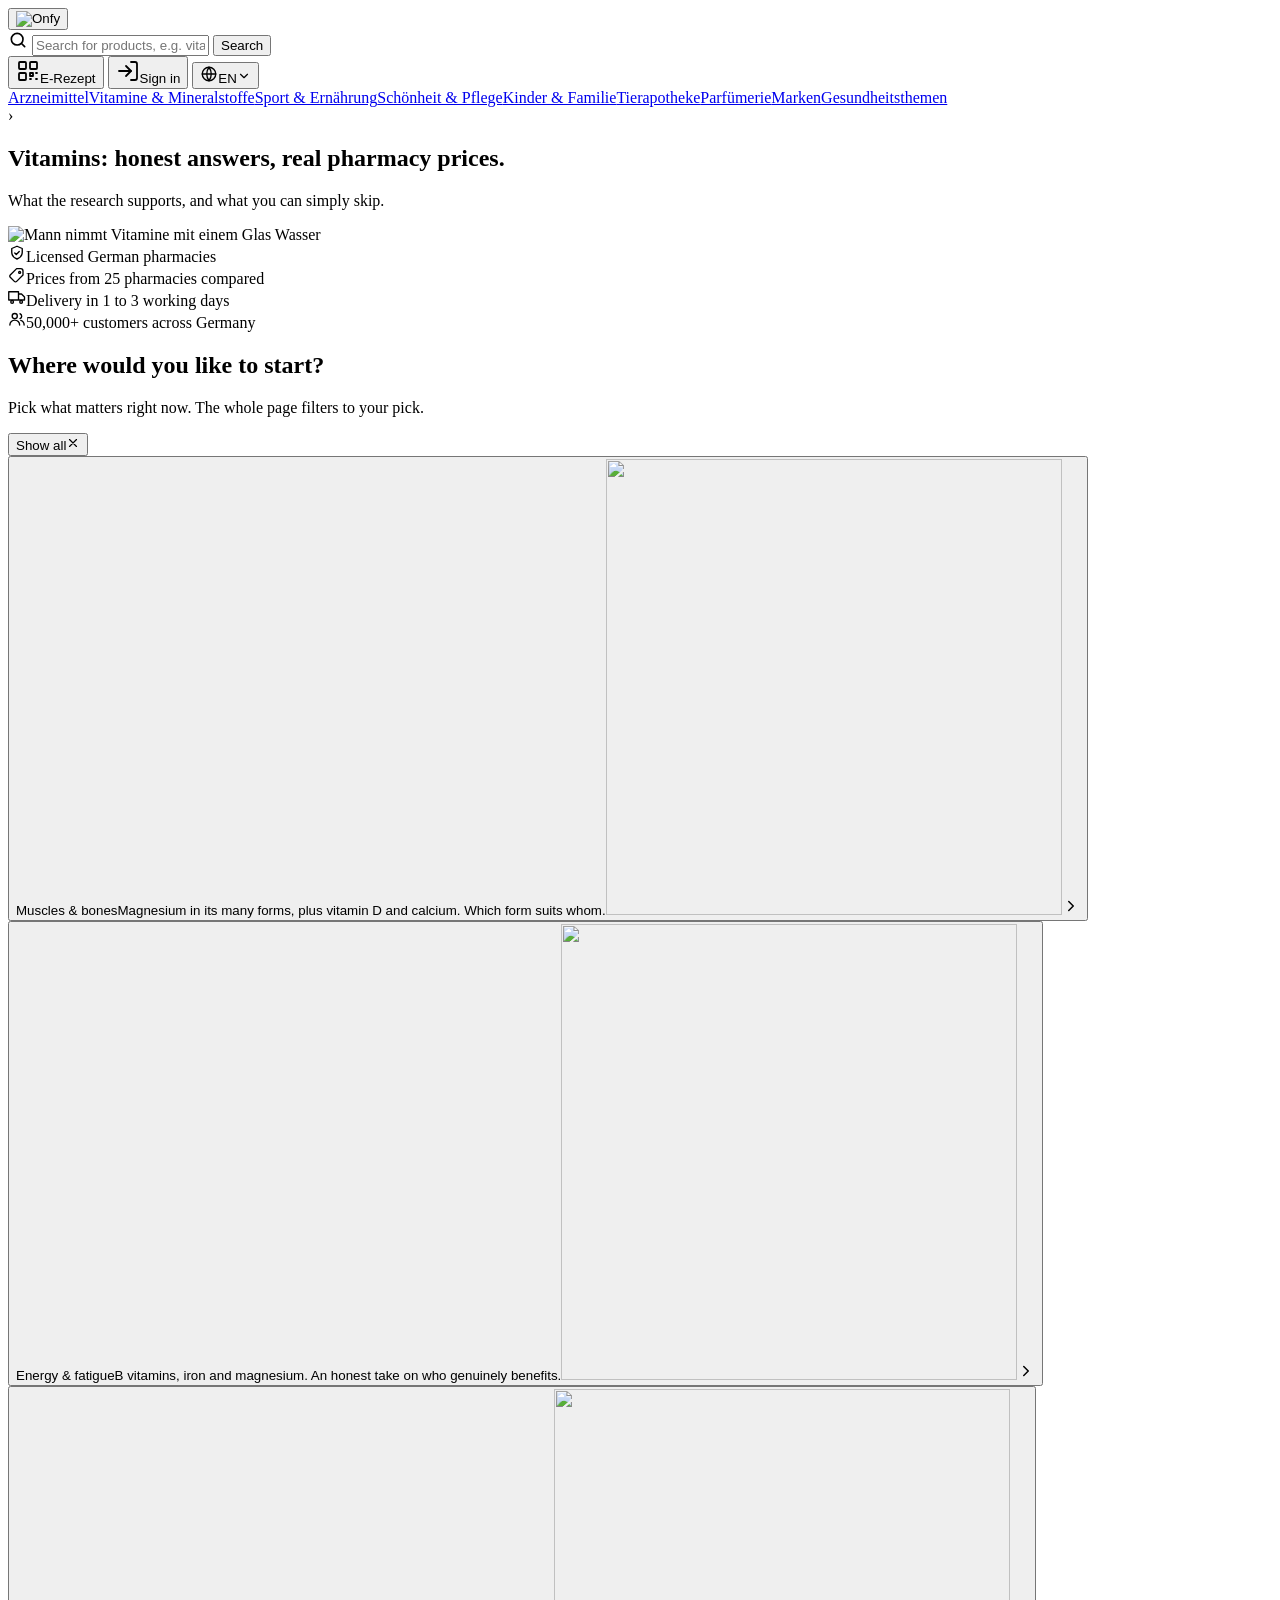
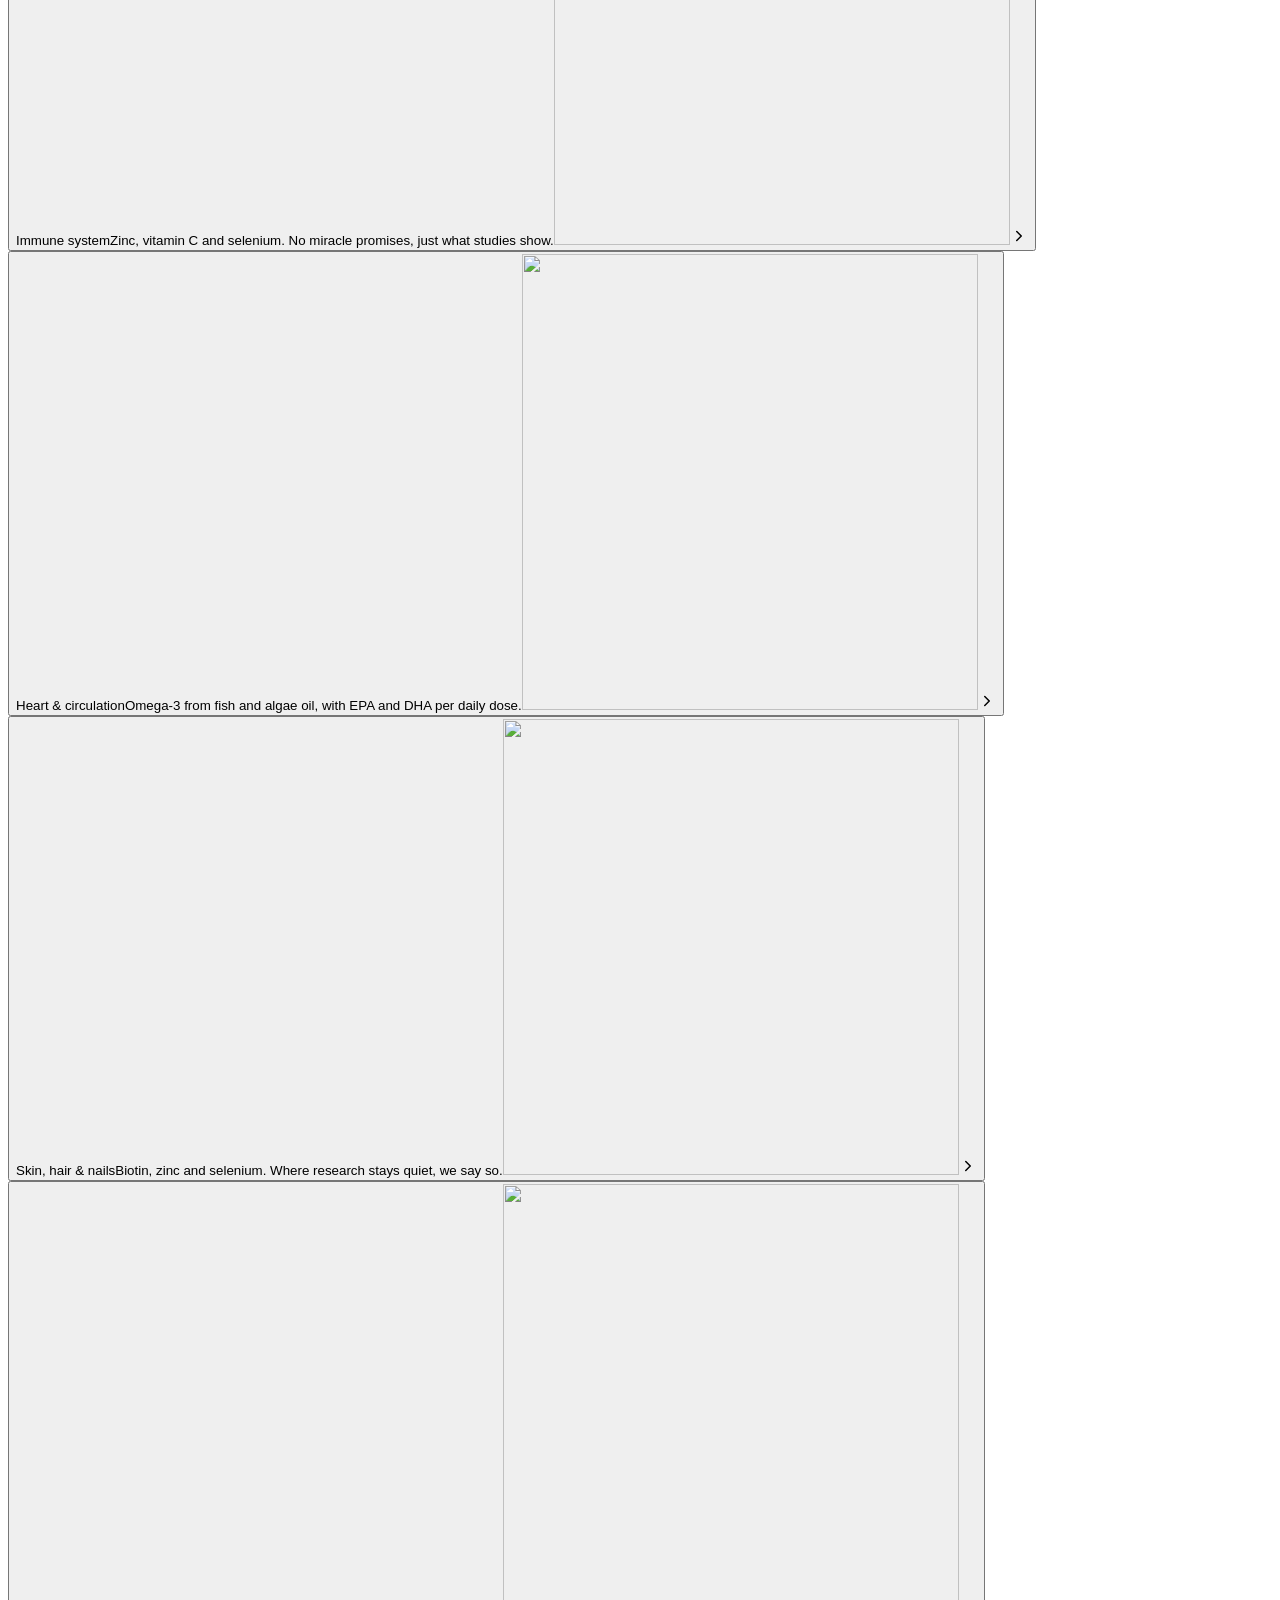
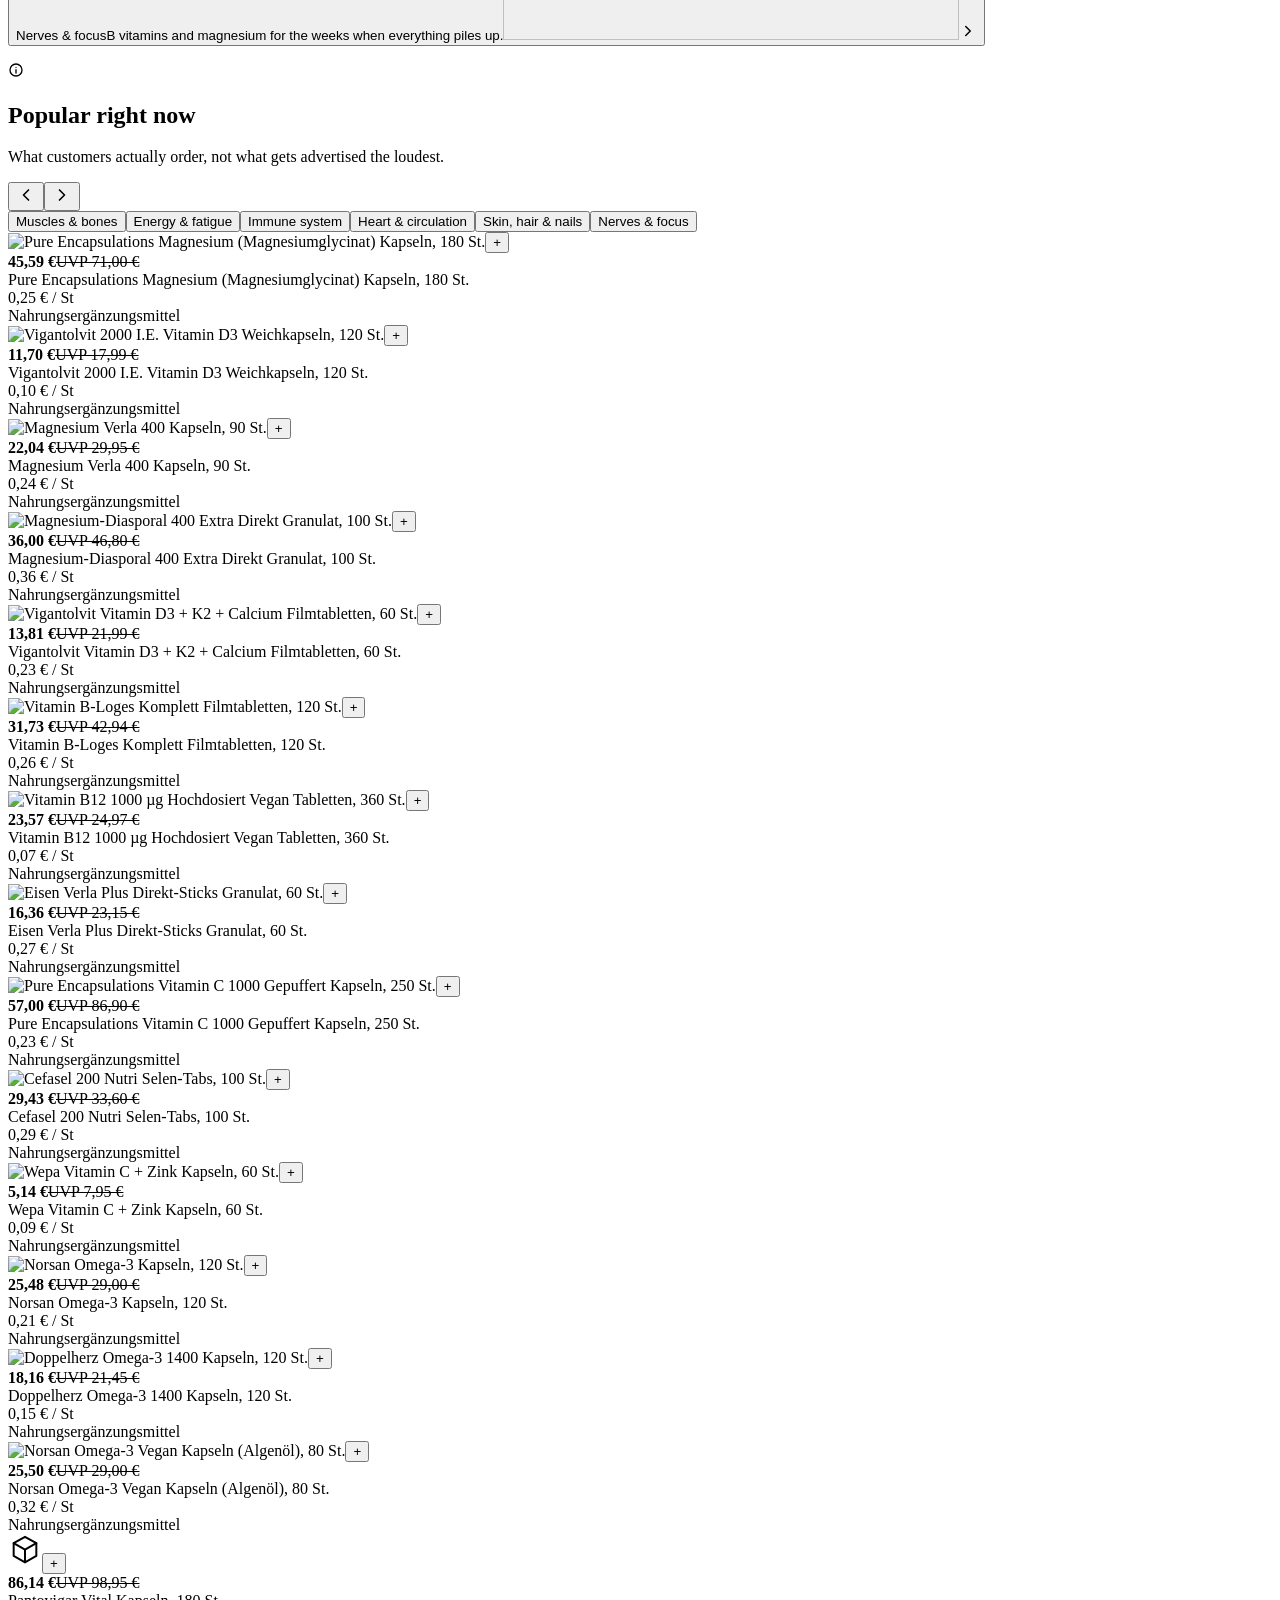
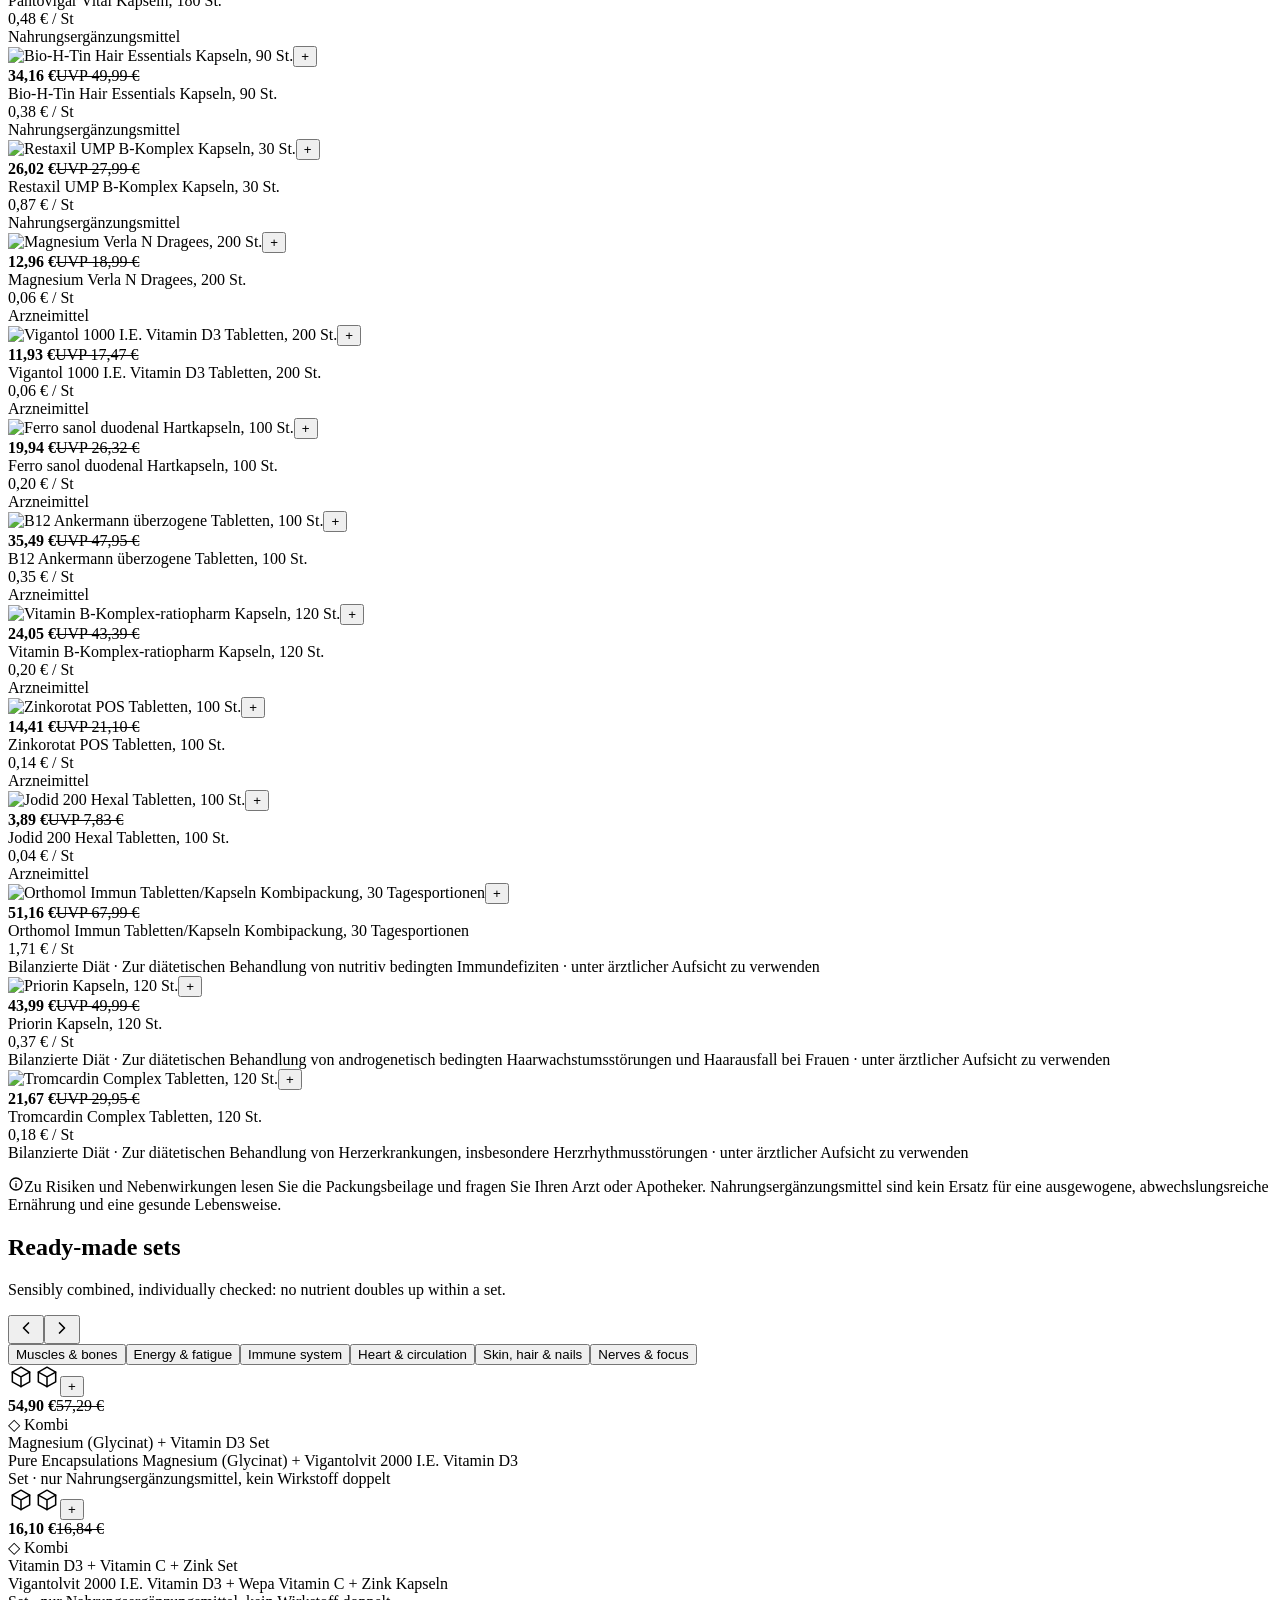
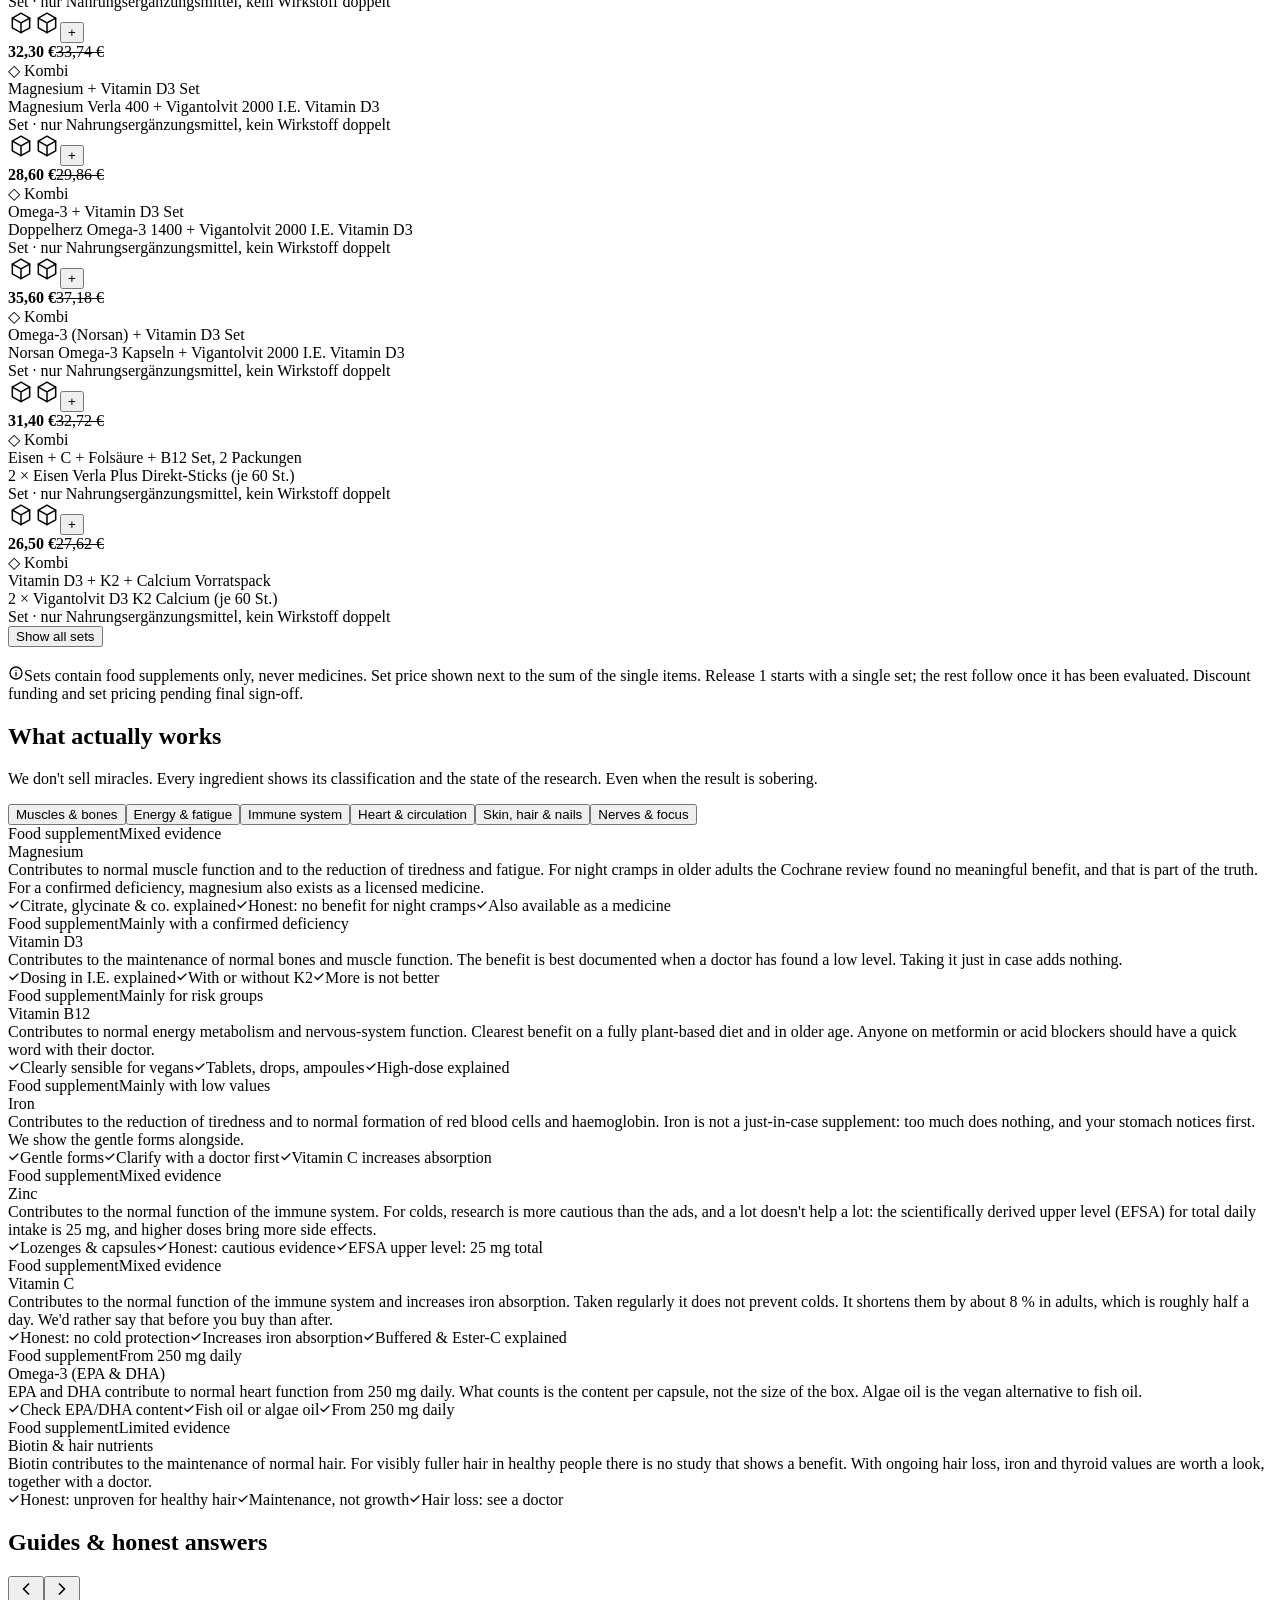
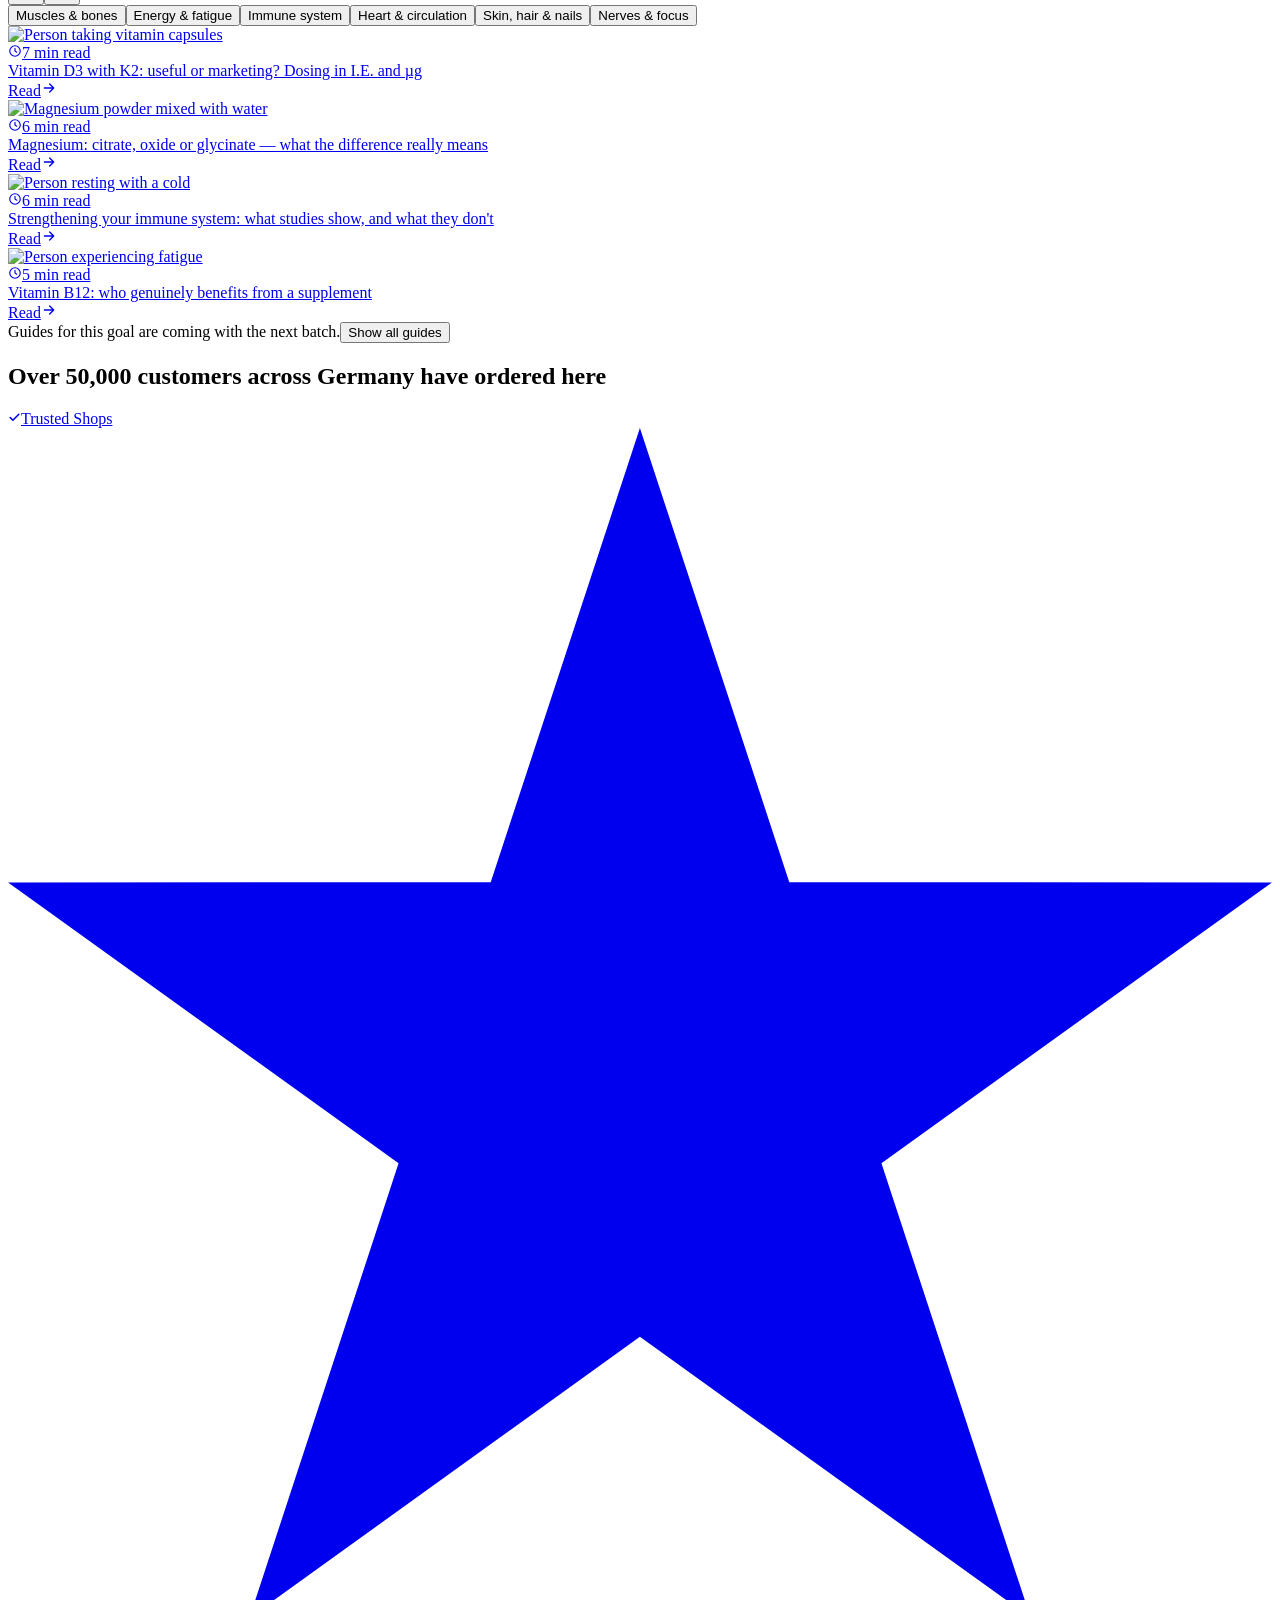
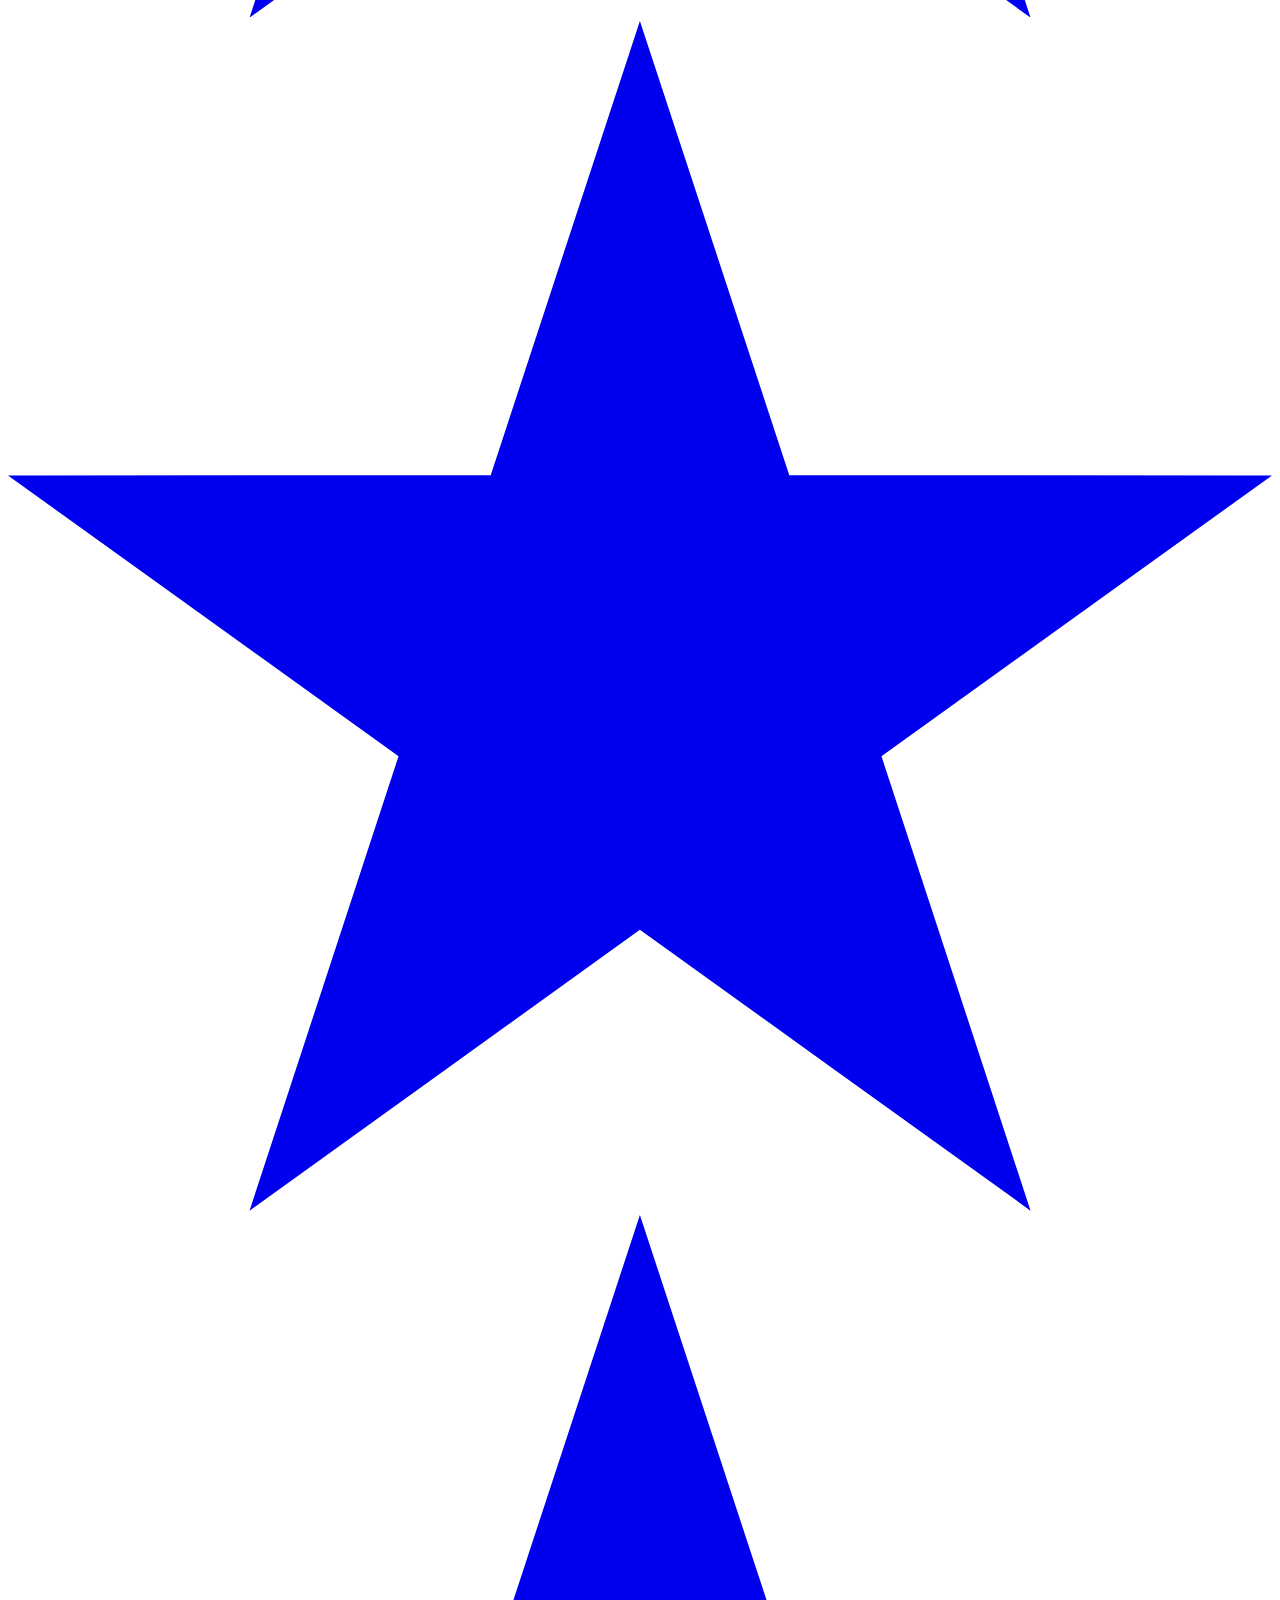
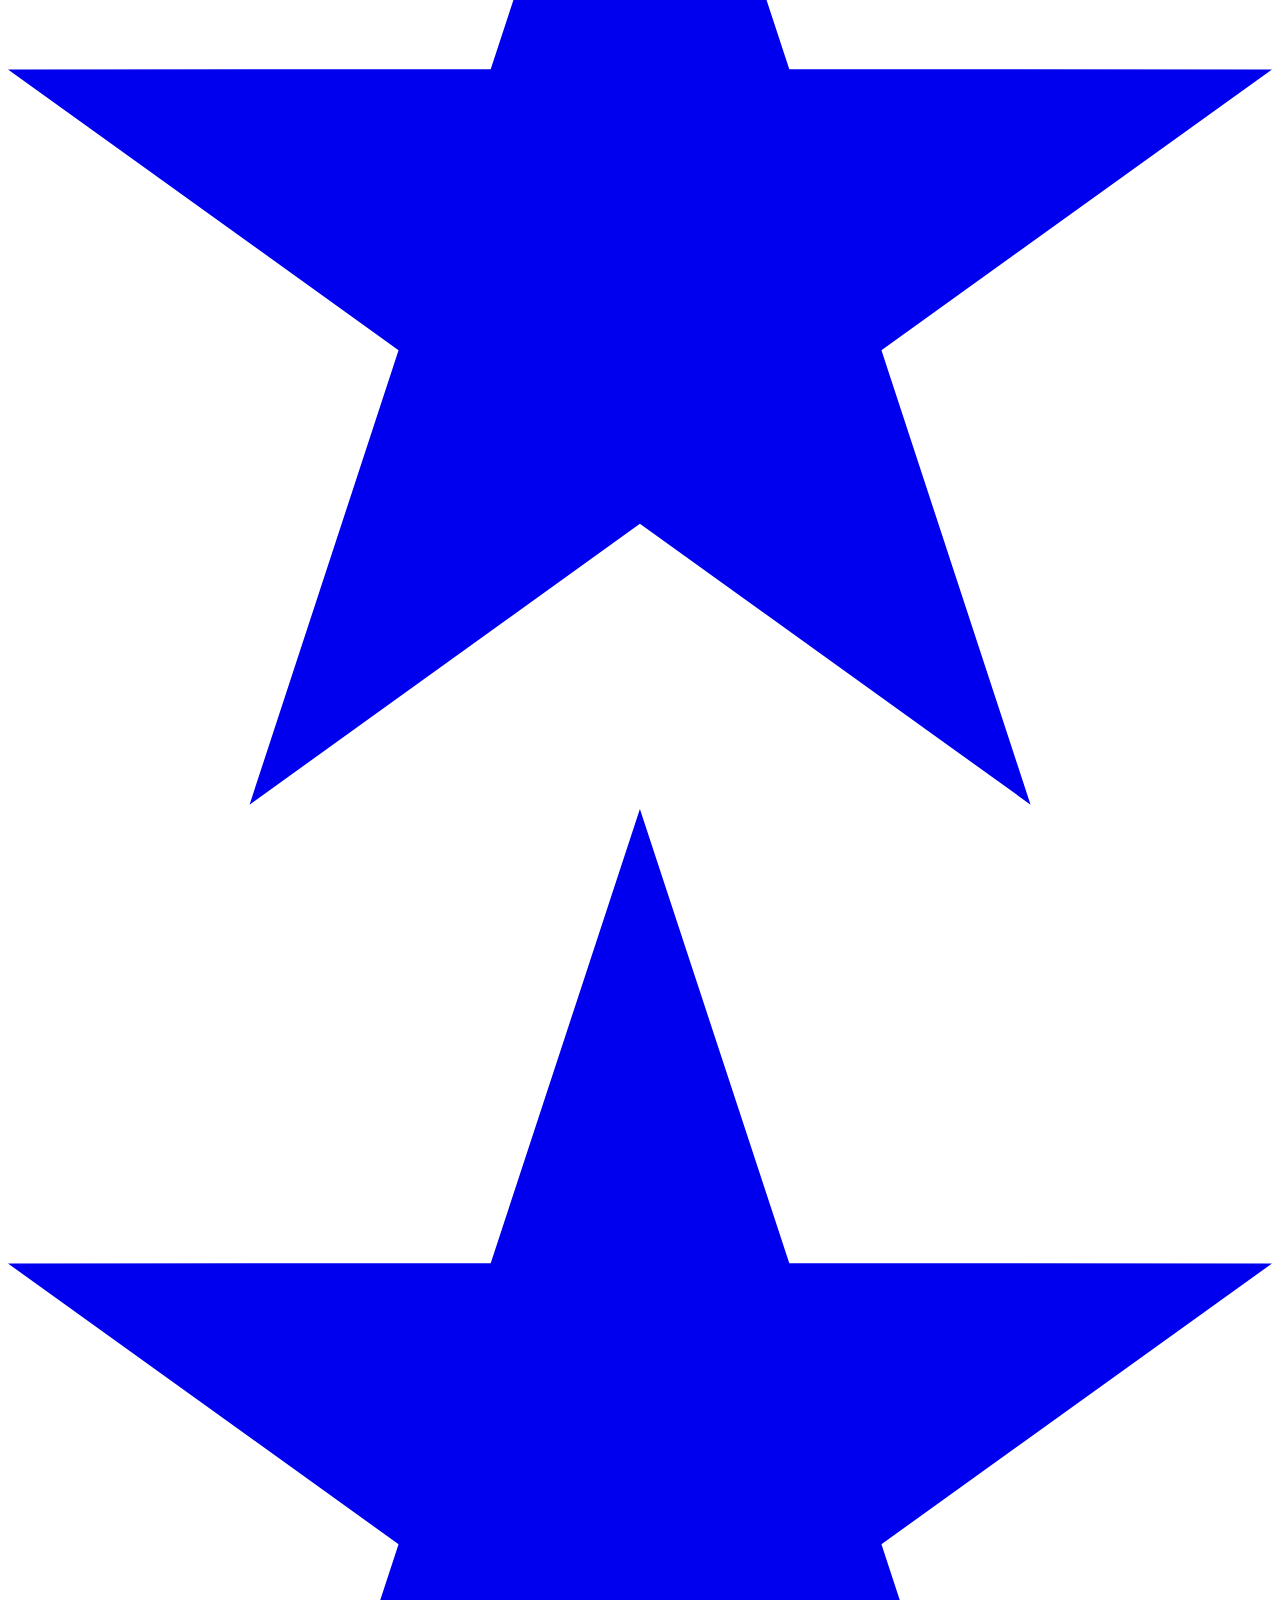
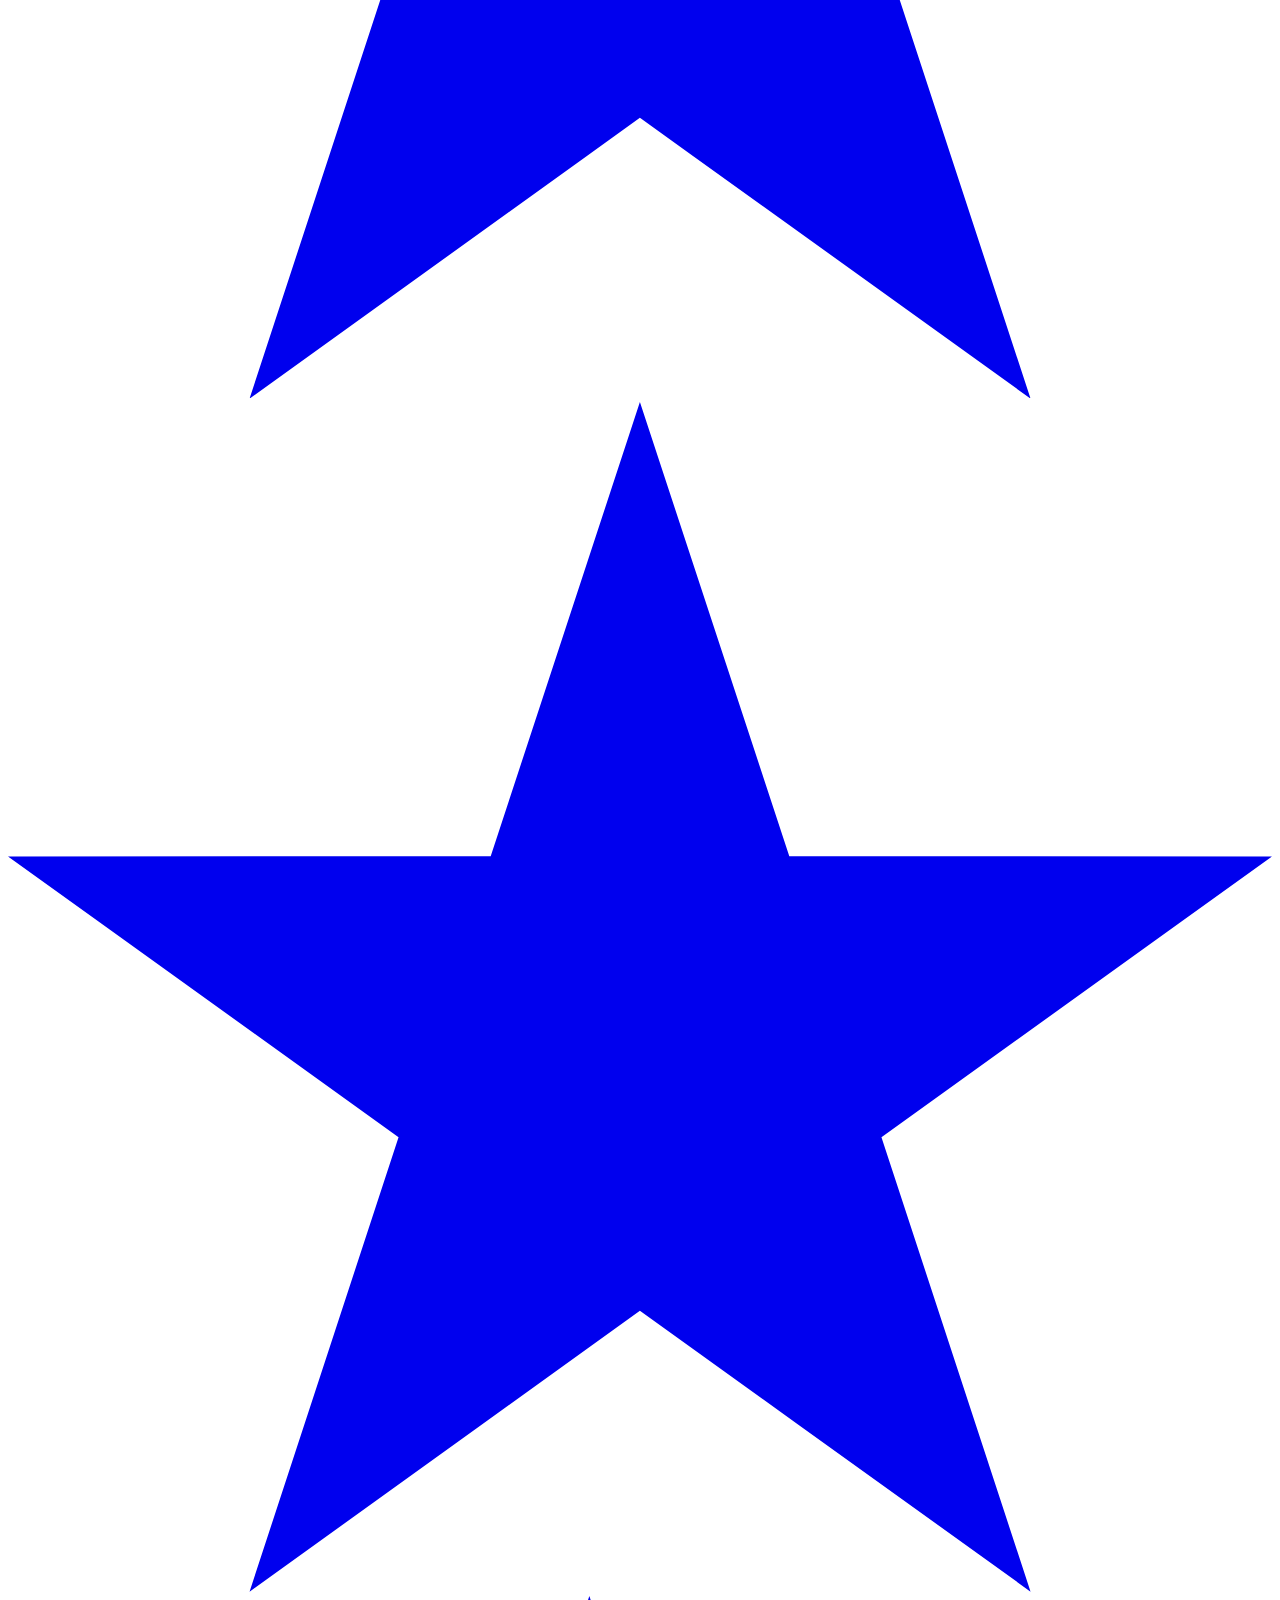
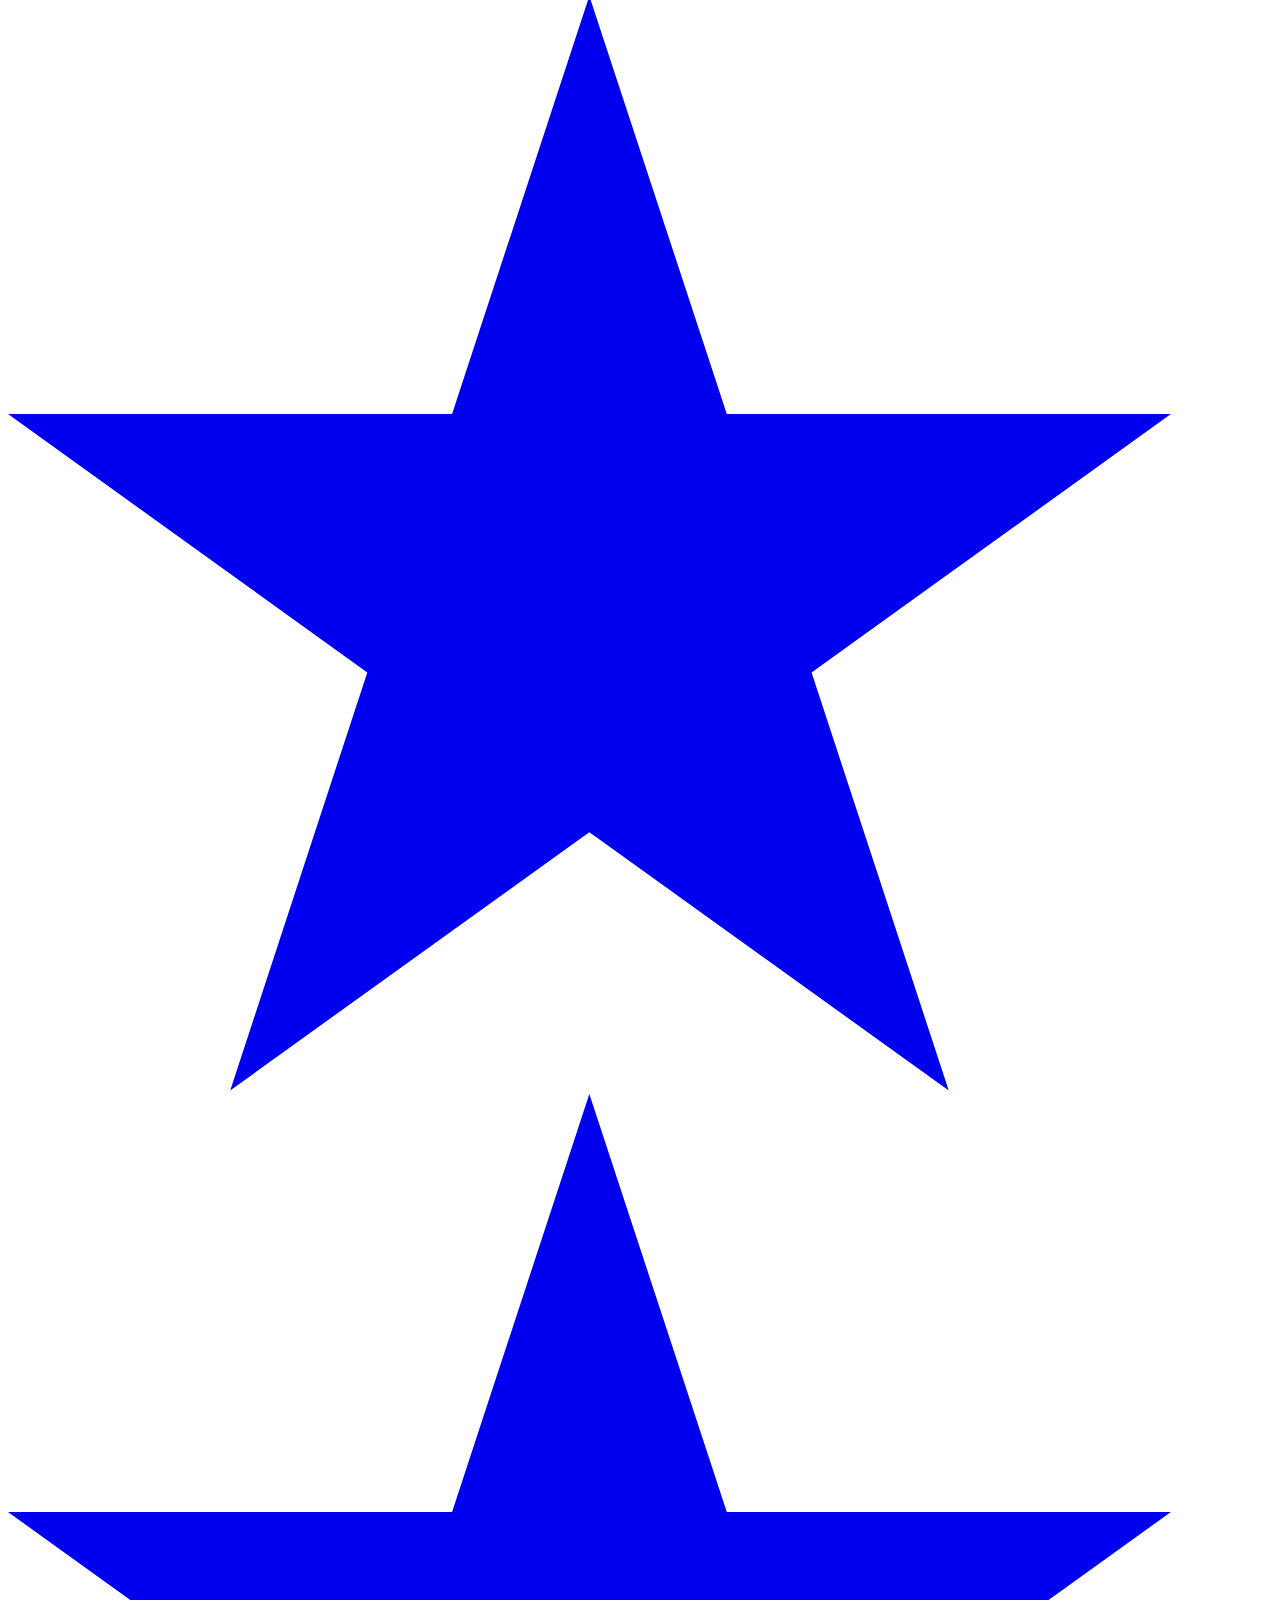
==== commit f3b1906f: "Share mobile product module styles across verticals" ====
--- a/index.html
+++ b/index.html
@@ -61,7 +61,7 @@
   <p class="ccnote hidden" id="ccnote"><span class="ccnoteico"><svg class="svgi" width="16" height="16" viewBox="0 0 24 24" fill="none" stroke="currentColor" stroke-width="2" stroke-linecap="round" stroke-linejoin="round"><circle cx="12" cy="12" r="9"></circle><path d="M12 11.5v5"></path><path d="M12 8h.01"></path></svg></span><span id="ccnoteTxt"></span></p>
 </section>
 
-<section class="wrap sec">
+<section class="wrap sec product-module">
   <div class="sechead"><div><h2 class="secttl">Popular right now</h2><p class="secsub">What customers actually order, not what gets advertised the loudest.</p></div><div class="secright"><button class="arrowbtn" data-scroll="#popRail" data-dir="-1" aria-label="Scroll left"><svg class="svgi" width="20" height="20" viewBox="0 0 24 24" fill="none" stroke="currentColor" stroke-width="2" stroke-linecap="round" stroke-linejoin="round"><path d="M15 6l-6 6 6 6"></path></svg></button><button class="arrowbtn" data-scroll="#popRail" data-dir="1" aria-label="Scroll right"><svg class="svgi" width="20" height="20" viewBox="0 0 24 24" fill="none" stroke="currentColor" stroke-width="2" stroke-linecap="round" stroke-linejoin="round"><path d="M9 6l6 6-6 6"></path></svg></button></div></div>
   <div class="chips" data-chips><button class="chip" data-goal="muscles">Muscles &amp; bones</button><button class="chip" data-goal="energy">Energy &amp; fatigue</button><button class="chip" data-goal="immune">Immune system</button><button class="chip" data-goal="heart">Heart &amp; circulation</button><button class="chip" data-goal="skin">Skin, hair &amp; nails</button><button class="chip" data-goal="nerves">Nerves &amp; focus</button></div>
   <div class="prail" id="popRail">
@@ -70,11 +70,11 @@
   <div class="compnote" style="margin-top:14px"><span class="compico"><svg class="svgi" width="16" height="16" viewBox="0 0 24 24" fill="none" stroke="currentColor" stroke-width="2" stroke-linecap="round" stroke-linejoin="round"><circle cx="12" cy="12" r="9"></circle><path d="M12 11.5v5"></path><path d="M12 8h.01"></path></svg></span><span>Zu Risiken und Nebenwirkungen lesen Sie die Packungsbeilage und fragen Sie Ihren Arzt oder Apotheker. Nahrungsergänzungsmittel sind kein Ersatz für eine ausgewogene, abwechslungsreiche Ernährung und eine gesunde Lebensweise.</span></div>
 </section>
 
-<section class="wrap sec">
+<section class="wrap sec product-module">
   <div class="sechead"><div><h2 class="secttl">Ready-made sets</h2><p class="secsub">Sensibly combined, individually checked: no nutrient doubles up within a set.</p></div><div class="secright"><button class="arrowbtn" data-scroll="#setRail" data-dir="-1" aria-label="Scroll left"><svg class="svgi" width="20" height="20" viewBox="0 0 24 24" fill="none" stroke="currentColor" stroke-width="2" stroke-linecap="round" stroke-linejoin="round"><path d="M15 6l-6 6 6 6"></path></svg></button><button class="arrowbtn" data-scroll="#setRail" data-dir="1" aria-label="Scroll right"><svg class="svgi" width="20" height="20" viewBox="0 0 24 24" fill="none" stroke="currentColor" stroke-width="2" stroke-linecap="round" stroke-linejoin="round"><path d="M9 6l6 6-6 6"></path></svg></button></div></div>
   <div class="chips" data-chips><button class="chip" data-goal="muscles">Muscles &amp; bones</button><button class="chip" data-goal="energy">Energy &amp; fatigue</button><button class="chip" data-goal="immune">Immune system</button><button class="chip" data-goal="heart">Heart &amp; circulation</button><button class="chip" data-goal="skin">Skin, hair &amp; nails</button><button class="chip" data-goal="nerves">Nerves &amp; focus</button></div>
   <div class="prail" id="setRail">
-    <div class="pcard wide" data-goals="muscles"><div class="pwell lav"><svg class="svgi" width="26" height="26" viewBox="0 0 24 24" fill="none" stroke="currentColor" stroke-width="1.4" stroke-linecap="round" stroke-linejoin="round"><path d="M12 2l8 4.5v9L12 20 4 15.5v-9L12 2z"></path><path d="M4 6.5l8 4.5 8-4.5M12 11v9"></path></svg><svg class="svgi" width="26" height="26" viewBox="0 0 24 24" fill="none" stroke="currentColor" stroke-width="1.4" stroke-linecap="round" stroke-linejoin="round"><path d="M12 2l8 4.5v9L12 20 4 15.5v-9L12 2z"></path><path d="M4 6.5l8 4.5 8-4.5M12 11v9"></path></svg><button class="pplus" data-add aria-label="Add set">+</button></div><div class="pinfo"><div class="prow"><b>54,90 €</b><s>57,29 €</s></div><div class="pname">Magnesium (Glycinat) + Vitamin D3 Set</div><div class="punit">Pure Encapsulations Magnesium (Glycinat) + Vigantolvit 2000 I.E. Vitamin D3</div><div class="pclass">Set · nur Nahrungsergänzungsmittel, kein Wirkstoff doppelt</div></div></div><div class="pcard wide" data-goals="immune"><div class="pwell lav"><svg class="svgi" width="26" height="26" viewBox="0 0 24 24" fill="none" stroke="currentColor" stroke-width="1.4" stroke-linecap="round" stroke-linejoin="round"><path d="M12 2l8 4.5v9L12 20 4 15.5v-9L12 2z"></path><path d="M4 6.5l8 4.5 8-4.5M12 11v9"></path></svg><svg class="svgi" width="26" height="26" viewBox="0 0 24 24" fill="none" stroke="currentColor" stroke-width="1.4" stroke-linecap="round" stroke-linejoin="round"><path d="M12 2l8 4.5v9L12 20 4 15.5v-9L12 2z"></path><path d="M4 6.5l8 4.5 8-4.5M12 11v9"></path></svg><button class="pplus" data-add aria-label="Add set">+</button></div><div class="pinfo"><div class="prow"><b>16,10 €</b><s>16,84 €</s></div><div class="pname">Vitamin D3 + Vitamin C + Zink Set</div><div class="punit">Vigantolvit 2000 I.E. Vitamin D3 + Wepa Vitamin C + Zink Kapseln</div><div class="pclass">Set · nur Nahrungsergänzungsmittel, kein Wirkstoff doppelt</div></div></div><div class="pcard wide" data-goals="muscles"><div class="pwell lav"><svg class="svgi" width="26" height="26" viewBox="0 0 24 24" fill="none" stroke="currentColor" stroke-width="1.4" stroke-linecap="round" stroke-linejoin="round"><path d="M12 2l8 4.5v9L12 20 4 15.5v-9L12 2z"></path><path d="M4 6.5l8 4.5 8-4.5M12 11v9"></path></svg><svg class="svgi" width="26" height="26" viewBox="0 0 24 24" fill="none" stroke="currentColor" stroke-width="1.4" stroke-linecap="round" stroke-linejoin="round"><path d="M12 2l8 4.5v9L12 20 4 15.5v-9L12 2z"></path><path d="M4 6.5l8 4.5 8-4.5M12 11v9"></path></svg><button class="pplus" data-add aria-label="Add set">+</button></div><div class="pinfo"><div class="prow"><b>32,30 €</b><s>33,74 €</s></div><div class="pname">Magnesium + Vitamin D3 Set</div><div class="punit">Magnesium Verla 400 + Vigantolvit 2000 I.E. Vitamin D3</div><div class="pclass">Set · nur Nahrungsergänzungsmittel, kein Wirkstoff doppelt</div></div></div><div class="pcard wide" data-goals="heart"><div class="pwell lav"><svg class="svgi" width="26" height="26" viewBox="0 0 24 24" fill="none" stroke="currentColor" stroke-width="1.4" stroke-linecap="round" stroke-linejoin="round"><path d="M12 2l8 4.5v9L12 20 4 15.5v-9L12 2z"></path><path d="M4 6.5l8 4.5 8-4.5M12 11v9"></path></svg><svg class="svgi" width="26" height="26" viewBox="0 0 24 24" fill="none" stroke="currentColor" stroke-width="1.4" stroke-linecap="round" stroke-linejoin="round"><path d="M12 2l8 4.5v9L12 20 4 15.5v-9L12 2z"></path><path d="M4 6.5l8 4.5 8-4.5M12 11v9"></path></svg><button class="pplus" data-add aria-label="Add set">+</button></div><div class="pinfo"><div class="prow"><b>28,60 €</b><s>29,86 €</s></div><div class="pname">Omega-3 + Vitamin D3 Set</div><div class="punit">Doppelherz Omega-3 1400 + Vigantolvit 2000 I.E. Vitamin D3</div><div class="pclass">Set · nur Nahrungsergänzungsmittel, kein Wirkstoff doppelt</div></div></div><div class="pcard wide" data-goals="heart"><div class="pwell lav"><svg class="svgi" width="26" height="26" viewBox="0 0 24 24" fill="none" stroke="currentColor" stroke-width="1.4" stroke-linecap="round" stroke-linejoin="round"><path d="M12 2l8 4.5v9L12 20 4 15.5v-9L12 2z"></path><path d="M4 6.5l8 4.5 8-4.5M12 11v9"></path></svg><svg class="svgi" width="26" height="26" viewBox="0 0 24 24" fill="none" stroke="currentColor" stroke-width="1.4" stroke-linecap="round" stroke-linejoin="round"><path d="M12 2l8 4.5v9L12 20 4 15.5v-9L12 2z"></path><path d="M4 6.5l8 4.5 8-4.5M12 11v9"></path></svg><button class="pplus" data-add aria-label="Add set">+</button></div><div class="pinfo"><div class="prow"><b>35,60 €</b><s>37,18 €</s></div><div class="pname">Omega-3 (Norsan) + Vitamin D3 Set</div><div class="punit">Norsan Omega-3 Kapseln + Vigantolvit 2000 I.E. Vitamin D3</div><div class="pclass">Set · nur Nahrungsergänzungsmittel, kein Wirkstoff doppelt</div></div></div><div class="pcard wide" data-goals="energy"><div class="pwell lav"><svg class="svgi" width="26" height="26" viewBox="0 0 24 24" fill="none" stroke="currentColor" stroke-width="1.4" stroke-linecap="round" stroke-linejoin="round"><path d="M12 2l8 4.5v9L12 20 4 15.5v-9L12 2z"></path><path d="M4 6.5l8 4.5 8-4.5M12 11v9"></path></svg><svg class="svgi" width="26" height="26" viewBox="0 0 24 24" fill="none" stroke="currentColor" stroke-width="1.4" stroke-linecap="round" stroke-linejoin="round"><path d="M12 2l8 4.5v9L12 20 4 15.5v-9L12 2z"></path><path d="M4 6.5l8 4.5 8-4.5M12 11v9"></path></svg><button class="pplus" data-add aria-label="Add set">+</button></div><div class="pinfo"><div class="prow"><b>31,40 €</b><s>32,72 €</s></div><div class="pname">Eisen + C + Folsäure + B12 Set, 2 Packungen</div><div class="punit">2 × Eisen Verla Plus Direkt-Sticks (je 60 St.)</div><div class="pclass">Set · nur Nahrungsergänzungsmittel, kein Wirkstoff doppelt</div></div></div><div class="pcard wide" data-goals="muscles"><div class="pwell lav"><svg class="svgi" width="26" height="26" viewBox="0 0 24 24" fill="none" stroke="currentColor" stroke-width="1.4" stroke-linecap="round" stroke-linejoin="round"><path d="M12 2l8 4.5v9L12 20 4 15.5v-9L12 2z"></path><path d="M4 6.5l8 4.5 8-4.5M12 11v9"></path></svg><svg class="svgi" width="26" height="26" viewBox="0 0 24 24" fill="none" stroke="currentColor" stroke-width="1.4" stroke-linecap="round" stroke-linejoin="round"><path d="M12 2l8 4.5v9L12 20 4 15.5v-9L12 2z"></path><path d="M4 6.5l8 4.5 8-4.5M12 11v9"></path></svg><button class="pplus" data-add aria-label="Add set">+</button></div><div class="pinfo"><div class="prow"><b>26,50 €</b><s>27,62 €</s></div><div class="pname">Vitamin D3 + K2 + Calcium Vorratspack</div><div class="punit">2 × Vigantolvit D3 K2 Calcium (je 60 St.)</div><div class="pclass">Set · nur Nahrungsergänzungsmittel, kein Wirkstoff doppelt</div></div></div>
+    <div class="pcard wide" data-goals="muscles"><div class="pwell lav"><svg class="svgi" width="26" height="26" viewBox="0 0 24 24" fill="none" stroke="currentColor" stroke-width="1.4" stroke-linecap="round" stroke-linejoin="round"><path d="M12 2l8 4.5v9L12 20 4 15.5v-9L12 2z"></path><path d="M4 6.5l8 4.5 8-4.5M12 11v9"></path></svg><svg class="svgi" width="26" height="26" viewBox="0 0 24 24" fill="none" stroke="currentColor" stroke-width="1.4" stroke-linecap="round" stroke-linejoin="round"><path d="M12 2l8 4.5v9L12 20 4 15.5v-9L12 2z"></path><path d="M4 6.5l8 4.5 8-4.5M12 11v9"></path></svg><button class="pplus" data-add aria-label="Add set">+</button></div><div class="pinfo"><div class="prow"><b>54,90 €</b><s>57,29 €</s></div><div class="pcombo"><span aria-hidden="true">◇</span> Kombi</div><div class="pname">Magnesium (Glycinat) + Vitamin D3 Set</div><div class="punit">Pure Encapsulations Magnesium (Glycinat) + Vigantolvit 2000 I.E. Vitamin D3</div><div class="pclass">Set · nur Nahrungsergänzungsmittel, kein Wirkstoff doppelt</div></div></div><div class="pcard wide" data-goals="immune"><div class="pwell lav"><svg class="svgi" width="26" height="26" viewBox="0 0 24 24" fill="none" stroke="currentColor" stroke-width="1.4" stroke-linecap="round" stroke-linejoin="round"><path d="M12 2l8 4.5v9L12 20 4 15.5v-9L12 2z"></path><path d="M4 6.5l8 4.5 8-4.5M12 11v9"></path></svg><svg class="svgi" width="26" height="26" viewBox="0 0 24 24" fill="none" stroke="currentColor" stroke-width="1.4" stroke-linecap="round" stroke-linejoin="round"><path d="M12 2l8 4.5v9L12 20 4 15.5v-9L12 2z"></path><path d="M4 6.5l8 4.5 8-4.5M12 11v9"></path></svg><button class="pplus" data-add aria-label="Add set">+</button></div><div class="pinfo"><div class="prow"><b>16,10 €</b><s>16,84 €</s></div><div class="pcombo"><span aria-hidden="true">◇</span> Kombi</div><div class="pname">Vitamin D3 + Vitamin C + Zink Set</div><div class="punit">Vigantolvit 2000 I.E. Vitamin D3 + Wepa Vitamin C + Zink Kapseln</div><div class="pclass">Set · nur Nahrungsergänzungsmittel, kein Wirkstoff doppelt</div></div></div><div class="pcard wide" data-goals="muscles"><div class="pwell lav"><svg class="svgi" width="26" height="26" viewBox="0 0 24 24" fill="none" stroke="currentColor" stroke-width="1.4" stroke-linecap="round" stroke-linejoin="round"><path d="M12 2l8 4.5v9L12 20 4 15.5v-9L12 2z"></path><path d="M4 6.5l8 4.5 8-4.5M12 11v9"></path></svg><svg class="svgi" width="26" height="26" viewBox="0 0 24 24" fill="none" stroke="currentColor" stroke-width="1.4" stroke-linecap="round" stroke-linejoin="round"><path d="M12 2l8 4.5v9L12 20 4 15.5v-9L12 2z"></path><path d="M4 6.5l8 4.5 8-4.5M12 11v9"></path></svg><button class="pplus" data-add aria-label="Add set">+</button></div><div class="pinfo"><div class="prow"><b>32,30 €</b><s>33,74 €</s></div><div class="pcombo"><span aria-hidden="true">◇</span> Kombi</div><div class="pname">Magnesium + Vitamin D3 Set</div><div class="punit">Magnesium Verla 400 + Vigantolvit 2000 I.E. Vitamin D3</div><div class="pclass">Set · nur Nahrungsergänzungsmittel, kein Wirkstoff doppelt</div></div></div><div class="pcard wide" data-goals="heart"><div class="pwell lav"><svg class="svgi" width="26" height="26" viewBox="0 0 24 24" fill="none" stroke="currentColor" stroke-width="1.4" stroke-linecap="round" stroke-linejoin="round"><path d="M12 2l8 4.5v9L12 20 4 15.5v-9L12 2z"></path><path d="M4 6.5l8 4.5 8-4.5M12 11v9"></path></svg><svg class="svgi" width="26" height="26" viewBox="0 0 24 24" fill="none" stroke="currentColor" stroke-width="1.4" stroke-linecap="round" stroke-linejoin="round"><path d="M12 2l8 4.5v9L12 20 4 15.5v-9L12 2z"></path><path d="M4 6.5l8 4.5 8-4.5M12 11v9"></path></svg><button class="pplus" data-add aria-label="Add set">+</button></div><div class="pinfo"><div class="prow"><b>28,60 €</b><s>29,86 €</s></div><div class="pcombo"><span aria-hidden="true">◇</span> Kombi</div><div class="pname">Omega-3 + Vitamin D3 Set</div><div class="punit">Doppelherz Omega-3 1400 + Vigantolvit 2000 I.E. Vitamin D3</div><div class="pclass">Set · nur Nahrungsergänzungsmittel, kein Wirkstoff doppelt</div></div></div><div class="pcard wide" data-goals="heart"><div class="pwell lav"><svg class="svgi" width="26" height="26" viewBox="0 0 24 24" fill="none" stroke="currentColor" stroke-width="1.4" stroke-linecap="round" stroke-linejoin="round"><path d="M12 2l8 4.5v9L12 20 4 15.5v-9L12 2z"></path><path d="M4 6.5l8 4.5 8-4.5M12 11v9"></path></svg><svg class="svgi" width="26" height="26" viewBox="0 0 24 24" fill="none" stroke="currentColor" stroke-width="1.4" stroke-linecap="round" stroke-linejoin="round"><path d="M12 2l8 4.5v9L12 20 4 15.5v-9L12 2z"></path><path d="M4 6.5l8 4.5 8-4.5M12 11v9"></path></svg><button class="pplus" data-add aria-label="Add set">+</button></div><div class="pinfo"><div class="prow"><b>35,60 €</b><s>37,18 €</s></div><div class="pcombo"><span aria-hidden="true">◇</span> Kombi</div><div class="pname">Omega-3 (Norsan) + Vitamin D3 Set</div><div class="punit">Norsan Omega-3 Kapseln + Vigantolvit 2000 I.E. Vitamin D3</div><div class="pclass">Set · nur Nahrungsergänzungsmittel, kein Wirkstoff doppelt</div></div></div><div class="pcard wide" data-goals="energy"><div class="pwell lav"><svg class="svgi" width="26" height="26" viewBox="0 0 24 24" fill="none" stroke="currentColor" stroke-width="1.4" stroke-linecap="round" stroke-linejoin="round"><path d="M12 2l8 4.5v9L12 20 4 15.5v-9L12 2z"></path><path d="M4 6.5l8 4.5 8-4.5M12 11v9"></path></svg><svg class="svgi" width="26" height="26" viewBox="0 0 24 24" fill="none" stroke="currentColor" stroke-width="1.4" stroke-linecap="round" stroke-linejoin="round"><path d="M12 2l8 4.5v9L12 20 4 15.5v-9L12 2z"></path><path d="M4 6.5l8 4.5 8-4.5M12 11v9"></path></svg><button class="pplus" data-add aria-label="Add set">+</button></div><div class="pinfo"><div class="prow"><b>31,40 €</b><s>32,72 €</s></div><div class="pcombo"><span aria-hidden="true">◇</span> Kombi</div><div class="pname">Eisen + C + Folsäure + B12 Set, 2 Packungen</div><div class="punit">2 × Eisen Verla Plus Direkt-Sticks (je 60 St.)</div><div class="pclass">Set · nur Nahrungsergänzungsmittel, kein Wirkstoff doppelt</div></div></div><div class="pcard wide" data-goals="muscles"><div class="pwell lav"><svg class="svgi" width="26" height="26" viewBox="0 0 24 24" fill="none" stroke="currentColor" stroke-width="1.4" stroke-linecap="round" stroke-linejoin="round"><path d="M12 2l8 4.5v9L12 20 4 15.5v-9L12 2z"></path><path d="M4 6.5l8 4.5 8-4.5M12 11v9"></path></svg><svg class="svgi" width="26" height="26" viewBox="0 0 24 24" fill="none" stroke="currentColor" stroke-width="1.4" stroke-linecap="round" stroke-linejoin="round"><path d="M12 2l8 4.5v9L12 20 4 15.5v-9L12 2z"></path><path d="M4 6.5l8 4.5 8-4.5M12 11v9"></path></svg><button class="pplus" data-add aria-label="Add set">+</button></div><div class="pinfo"><div class="prow"><b>26,50 €</b><s>27,62 €</s></div><div class="pcombo"><span aria-hidden="true">◇</span> Kombi</div><div class="pname">Vitamin D3 + K2 + Calcium Vorratspack</div><div class="punit">2 × Vigantolvit D3 K2 Calcium (je 60 St.)</div><div class="pclass">Set · nur Nahrungsergänzungsmittel, kein Wirkstoff doppelt</div></div></div>
   </div>
   <div class="emptynote hidden" id="setsEmpty"><span id="setsEmptyTxt"></span><button class="resetbtn" data-reset>Show all sets</button></div>
   <div class="compnote" style="margin-top:18px"><span class="compico"><svg class="svgi" width="16" height="16" viewBox="0 0 24 24" fill="none" stroke="currentColor" stroke-width="2" stroke-linecap="round" stroke-linejoin="round"><circle cx="12" cy="12" r="9"></circle><path d="M12 11.5v5"></path><path d="M12 8h.01"></path></svg></span><span>Sets contain food supplements only, never medicines. Set price shown next to the sum of the single items. Release 1 starts with a single set; the rest follow once it has been evaluated. Discount funding and set pricing pending final sign-off.</span></div>
--- a/styles/vh.css
+++ b/styles/vh.css
@@ -6,7 +6,6 @@
    ============================================================ */
 
 .hidden { display: none !important; }
-.menopause-hub:not(.vitamins-hub) .legacy-vitamin-products { display: none; }
 
 /* Wordmark (the bundle used the proprietary Onfy logo asset) */
 .wordmark { font-family: var(--onfy-font-body); font-weight: 800; font-size: 26px; letter-spacing: -0.03em; line-height: 1; }
@@ -107,6 +106,11 @@
 }
 .hero .heroimg picture { display: block; width: 100%; height: 100%; }
 .pwell .product-image { display: block; width: 100%; height: 100%; object-fit: contain; }
+.product-module .pwell > img { display: block; width: 100%; height: 100%; object-fit: contain; }
+.set-product-images { width: 100%; height: 100%; display: flex; align-items: center; justify-content: center; gap: 3px; padding: 30px 24px; }
+.set-product-images img { min-width: 0; width: 46%; height: 78%; object-fit: contain; }
+.set-product-images.count-3 img { width: 31%; }
+.product-module-note { margin-top: 14px; }
 .hero .heroimg::after {
   content: "";
   position: absolute;
@@ -700,3 +704,108 @@
   .wordmark { font-size: 22px; }
   .brandlogo { width: 78px; }
 }
+
+/* Menopause product rails: mobile proportions from the live ONFY hub. */
+@media (max-width: 760px) {
+  .product-module { padding-top: 42px; overflow: hidden; }
+  .product-module + .product-module { padding-top: 58px; }
+  .product-module .sechead { align-items: flex-start; }
+  .product-module .secttl { font-size: 24px; line-height: 32px; }
+  .product-module .secsub { margin-top: 4px; font-size: 16px; line-height: 26px; }
+  .product-module .secright { display: none; }
+  .product-module .chips {
+    gap: 10px;
+    margin: 22px -16px 2px 0;
+    padding: 0 16px 0 0;
+  }
+  .product-module .chip {
+    flex: 0 0 auto;
+    height: 44px;
+    padding: 0 18px;
+    font-size: 16px;
+    line-height: 22px;
+  }
+  .product-module .prail {
+    gap: 12px;
+    margin-right: -16px;
+    padding: 22px 16px 20px 0;
+    -webkit-overflow-scrolling: touch;
+  }
+  .product-module .pcard,
+  .product-module .pcard.wide {
+    flex: 0 0 clamp(164px, 44vw, 188px);
+  }
+  .product-module #setRail .pcard.wide {
+    overflow: hidden;
+    border: 1px solid #e2d8ff;
+    border-radius: 18px;
+    background: var(--onfy-brand-soft);
+  }
+  .product-module #setRail .pwell {
+    border-radius: 17px 17px 0 0;
+    background: var(--onfy-brand-soft);
+  }
+  .product-module #setRail .pinfo {
+    flex: 1;
+    padding: 10px 14px 14px;
+    background: var(--onfy-brand-soft);
+  }
+  .product-module .pwell { border-radius: 17px; }
+  .product-module .pwell > img {
+    width: 62%;
+    height: 62%;
+    object-fit: contain;
+  }
+  .product-module .pdisc {
+    top: 10px;
+    left: 10px;
+    padding: 4px 8px;
+    font-size: 12px;
+    line-height: 18px;
+    font-weight: 400;
+  }
+  .product-module .pplus {
+    right: 10px;
+    bottom: 10px;
+    width: 40px;
+    height: 40px;
+  }
+  .product-module .pinfo { gap: 2px; padding: 10px 4px 0; }
+  .product-module .prow { gap: 6px; flex-wrap: nowrap; }
+  .product-module .prow b { font-size: 17px; line-height: 23px; white-space: nowrap; }
+  .product-module .prow s { font-size: 12px; line-height: 18px; white-space: nowrap; }
+  .product-module .pname {
+    min-height: 42px;
+    font-size: 15px;
+    line-height: 21px;
+  }
+  .product-module .punit,
+  .product-module .pclass { font-size: 13px; line-height: 20px; }
+  .product-module .pcombo {
+    color: var(--onfy-brand);
+    font-size: 14px;
+    line-height: 20px;
+    font-weight: 500;
+  }
+  .product-module .pcombo span { font-size: 16px; }
+  .product-module .set-product-images {
+    gap: 2px;
+    padding: 24px 16px;
+  }
+  .product-module .set-product-images img {
+    width: 47%;
+    height: 70%;
+  }
+  .product-module .set-product-images.count-3 img {
+    width: 31%;
+    height: 66%;
+  }
+  .product-module-note {
+    margin-top: 4px;
+    padding-right: 4px;
+    gap: 8px;
+    font-size: 12px;
+    line-height: 17px;
+  }
+  .product-module-note .compico { flex: 0 0 auto; margin-top: 1px; }
+}
